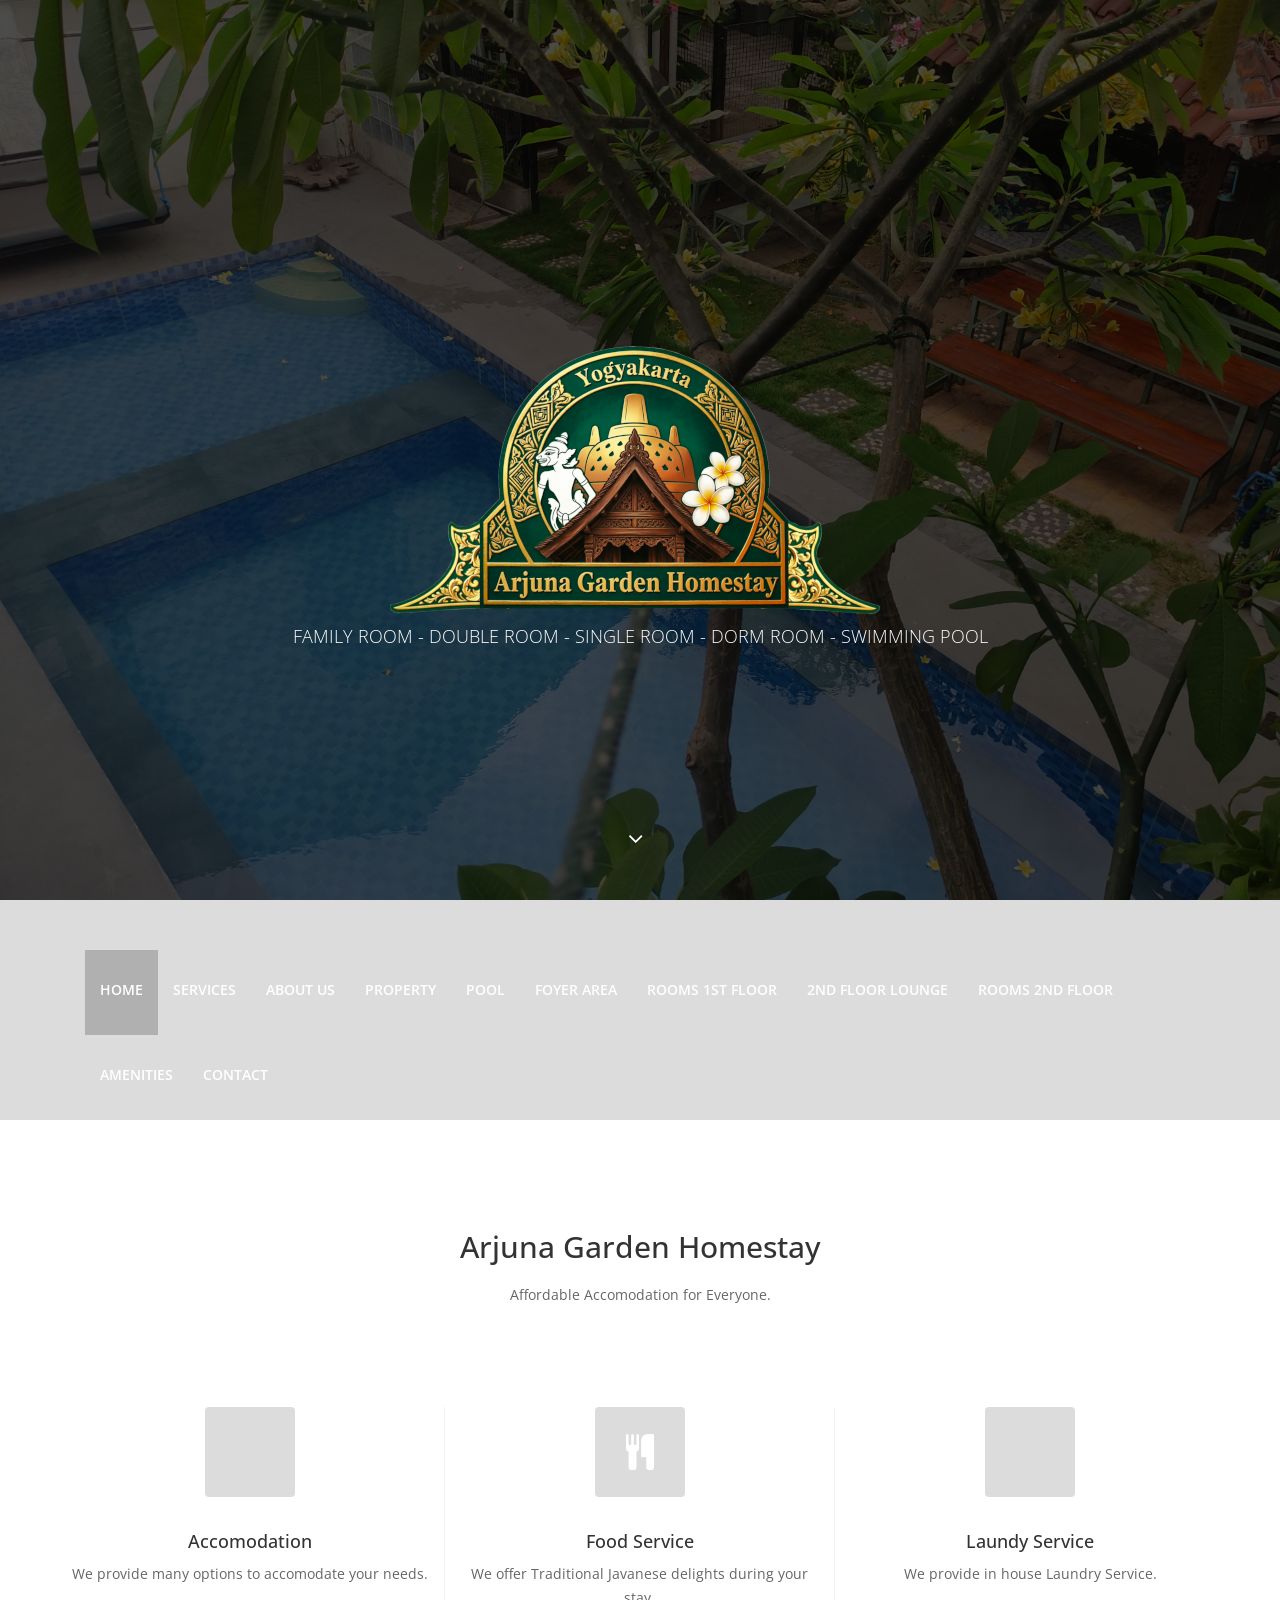
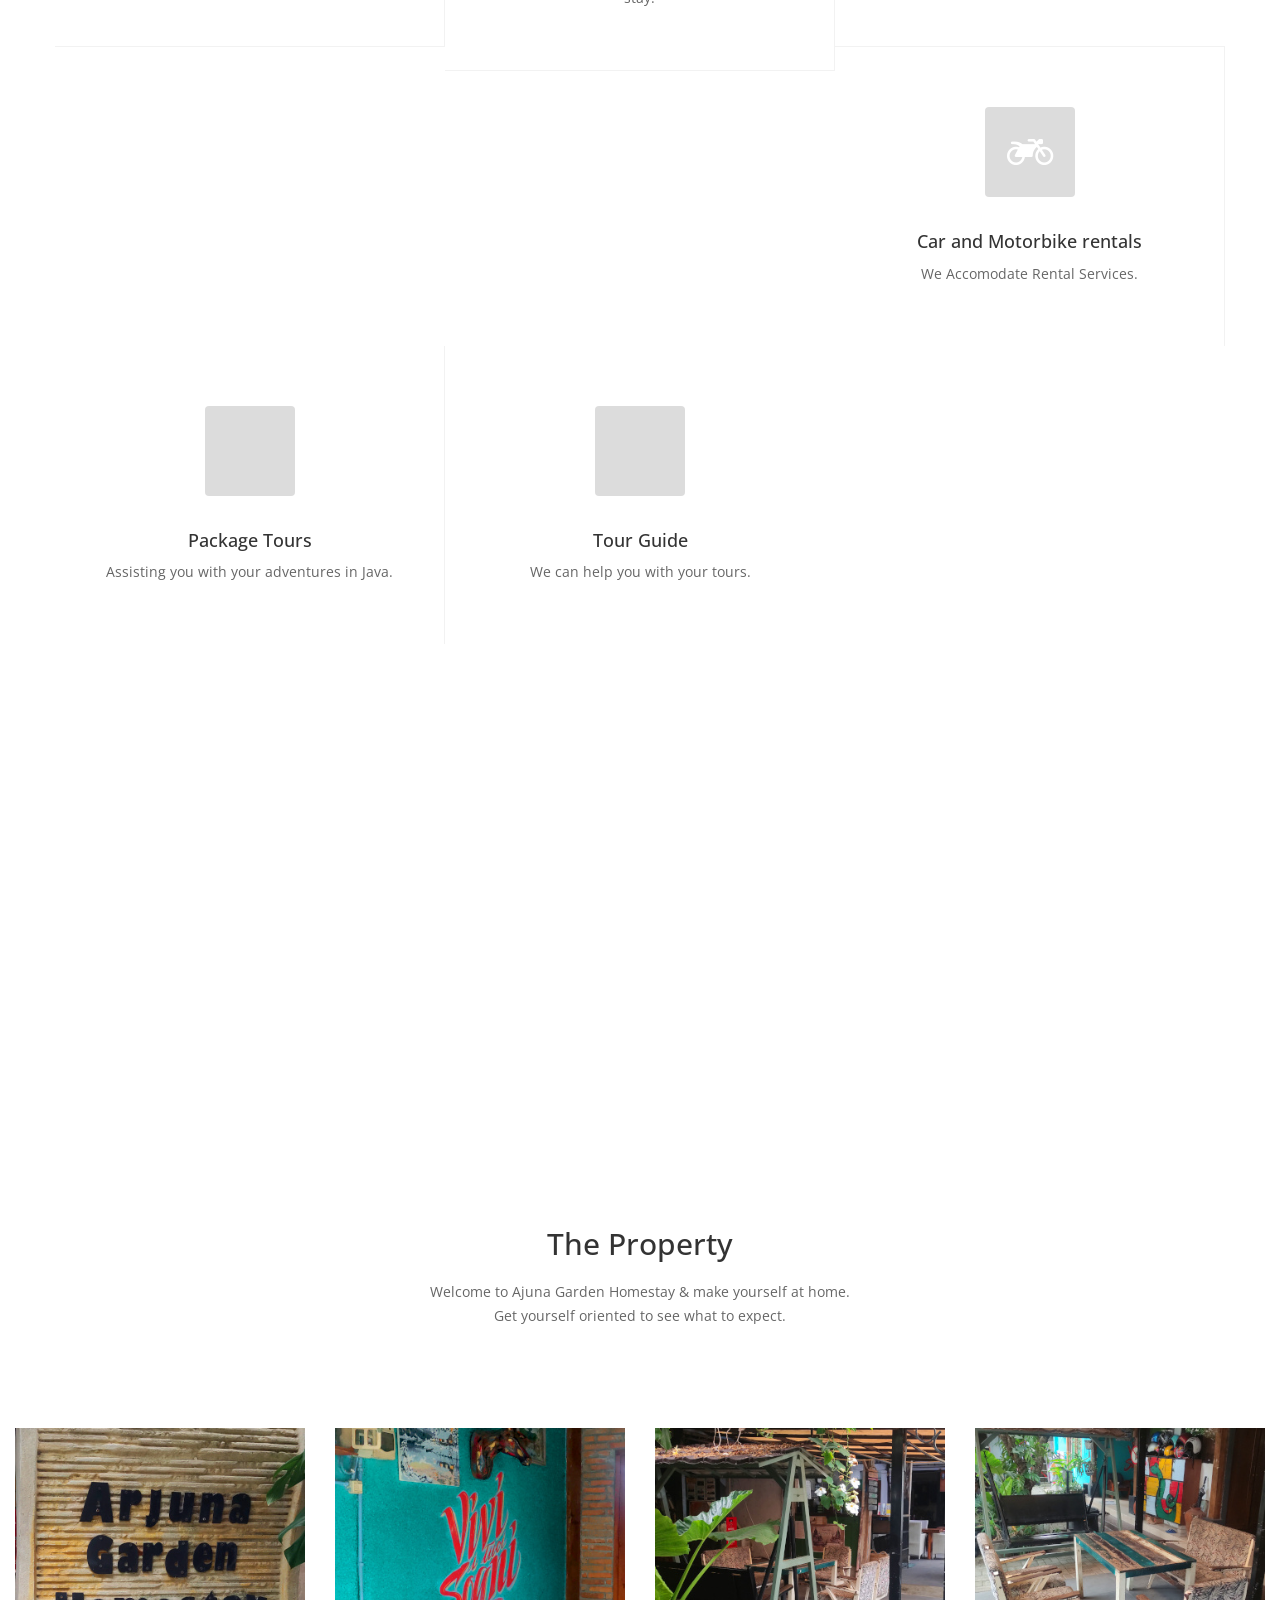
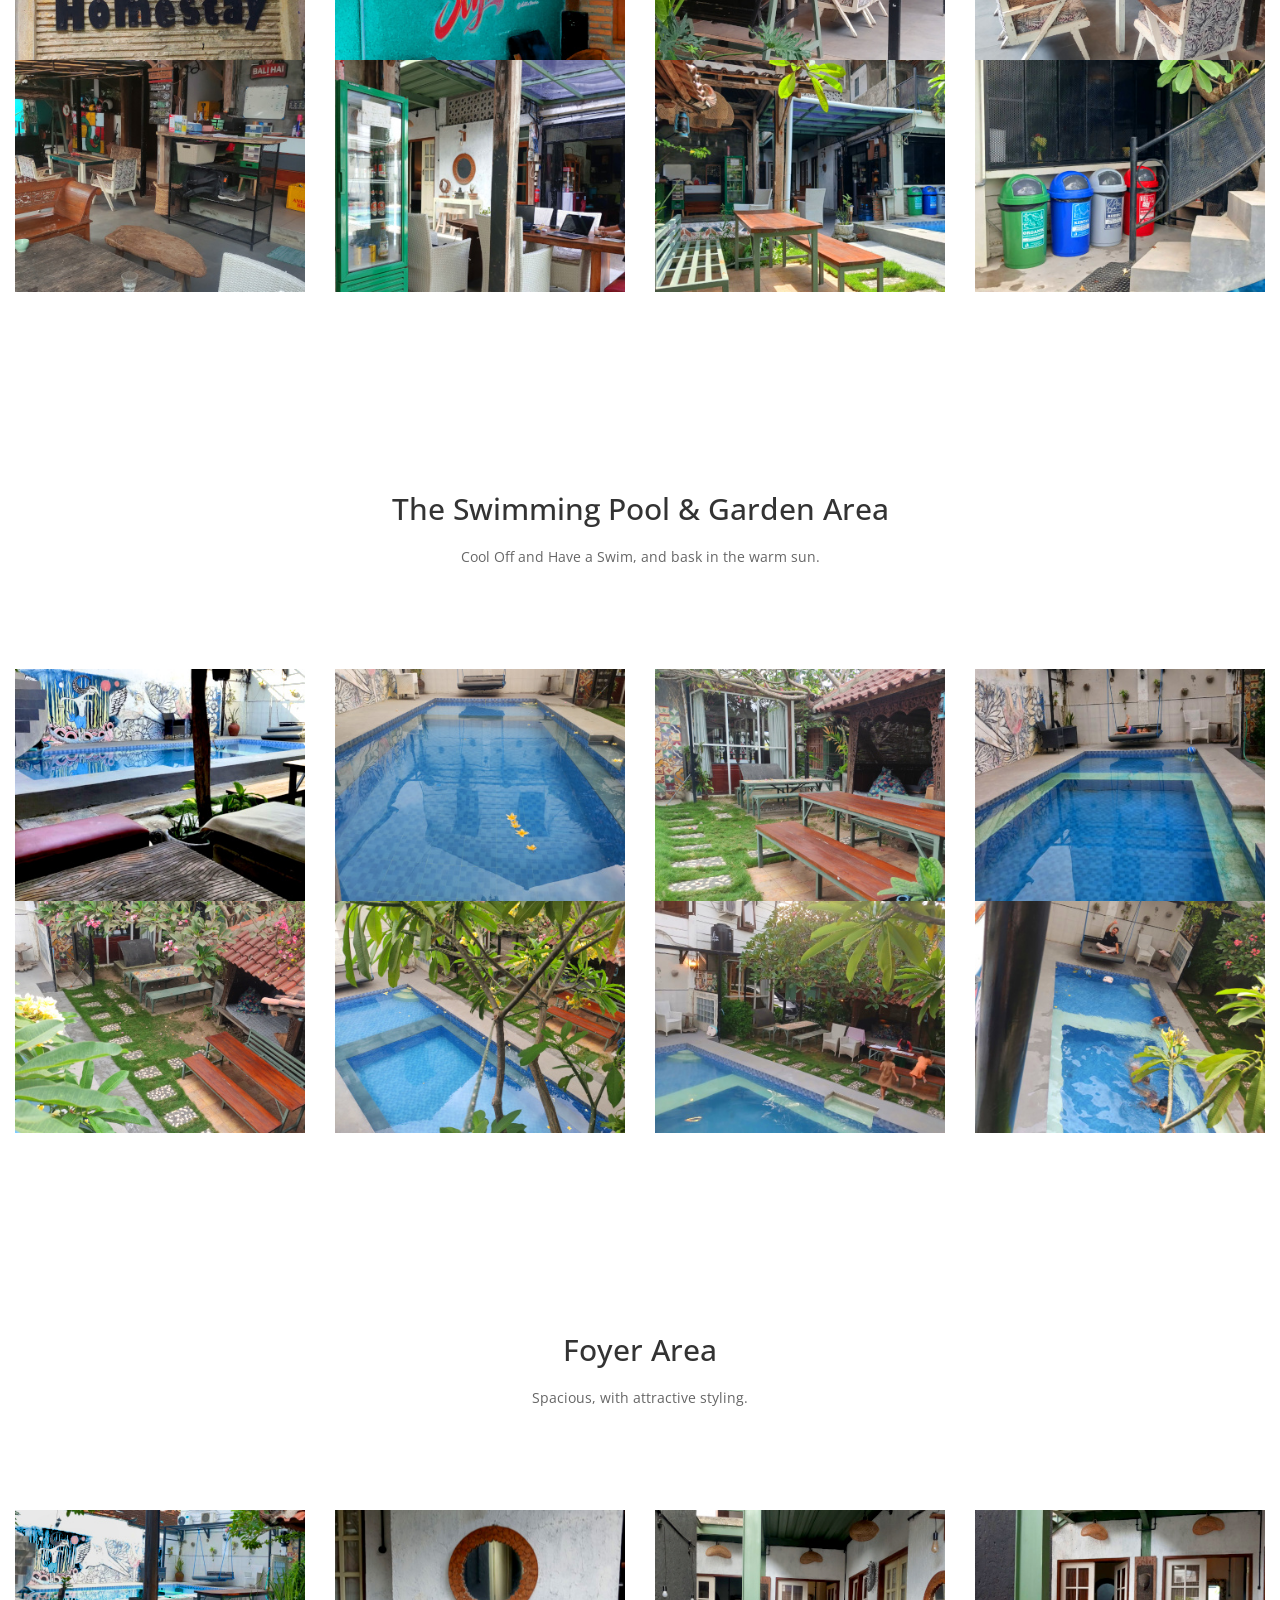
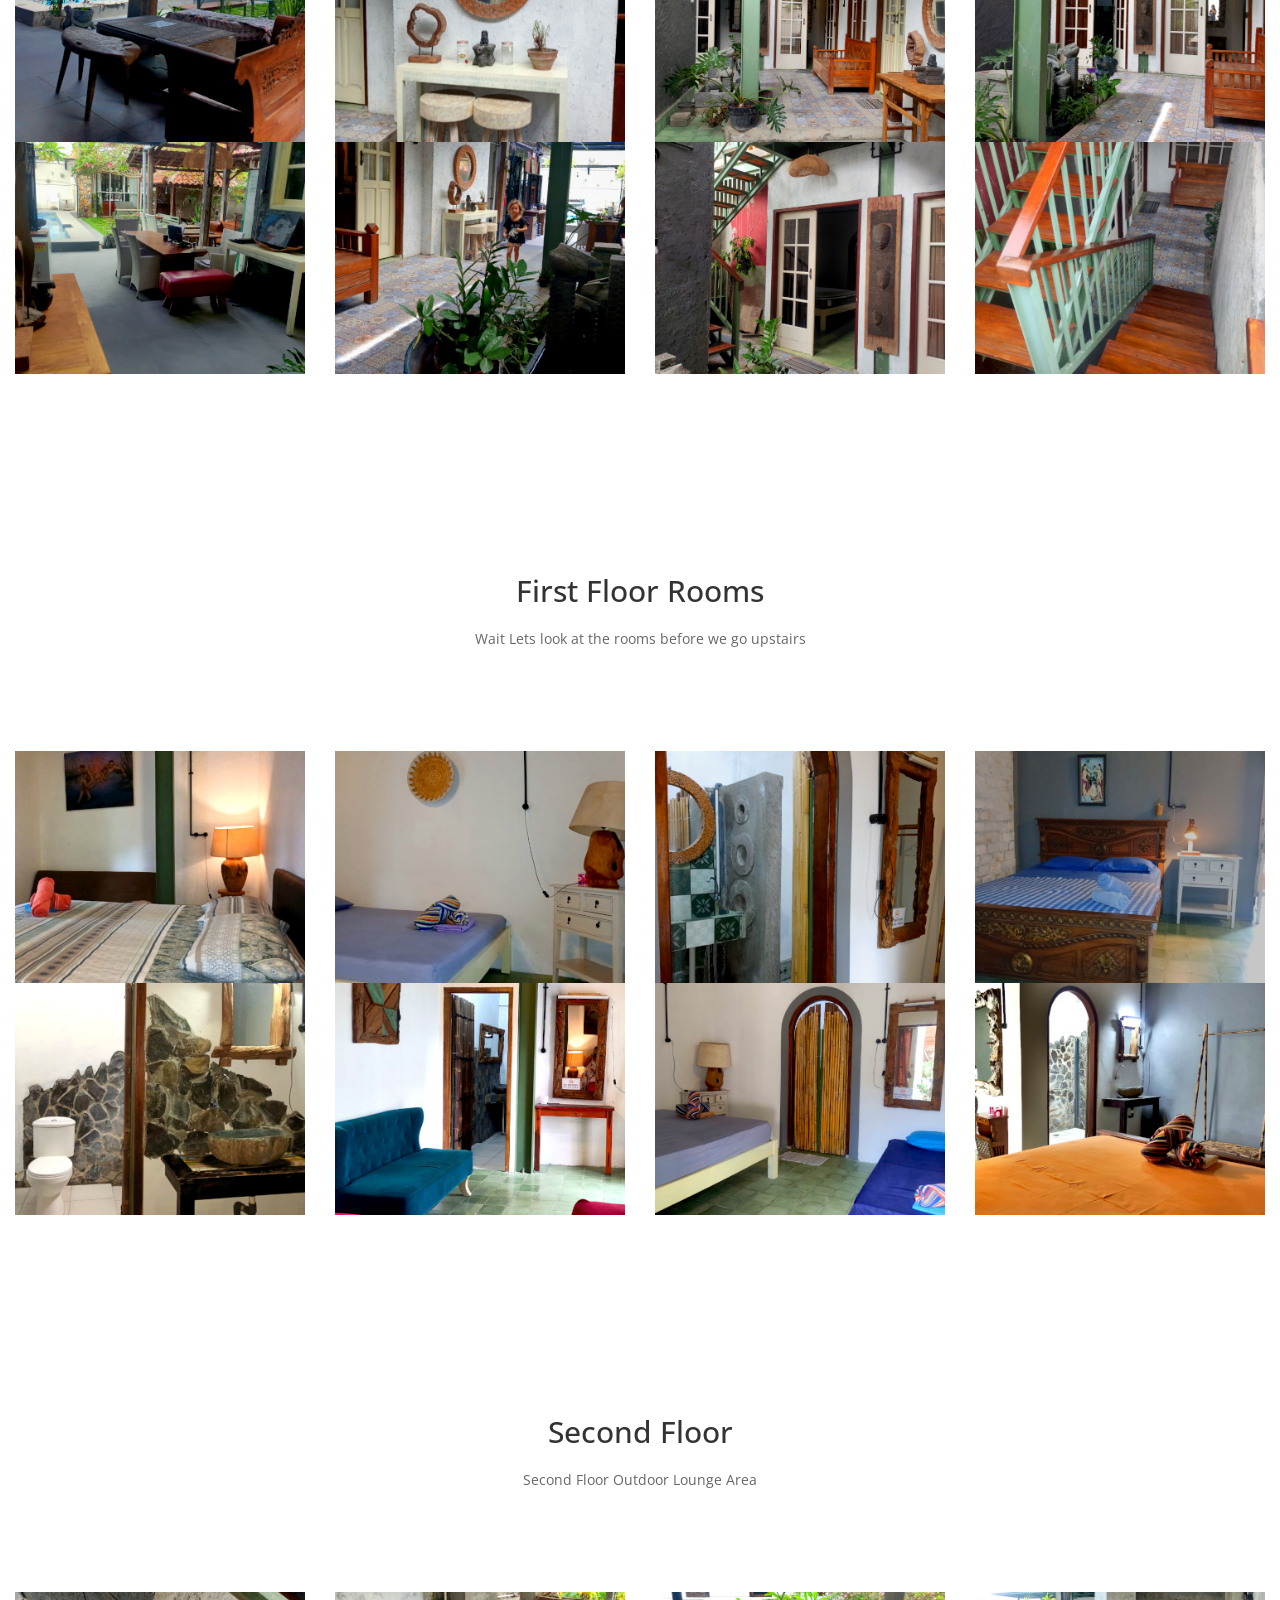
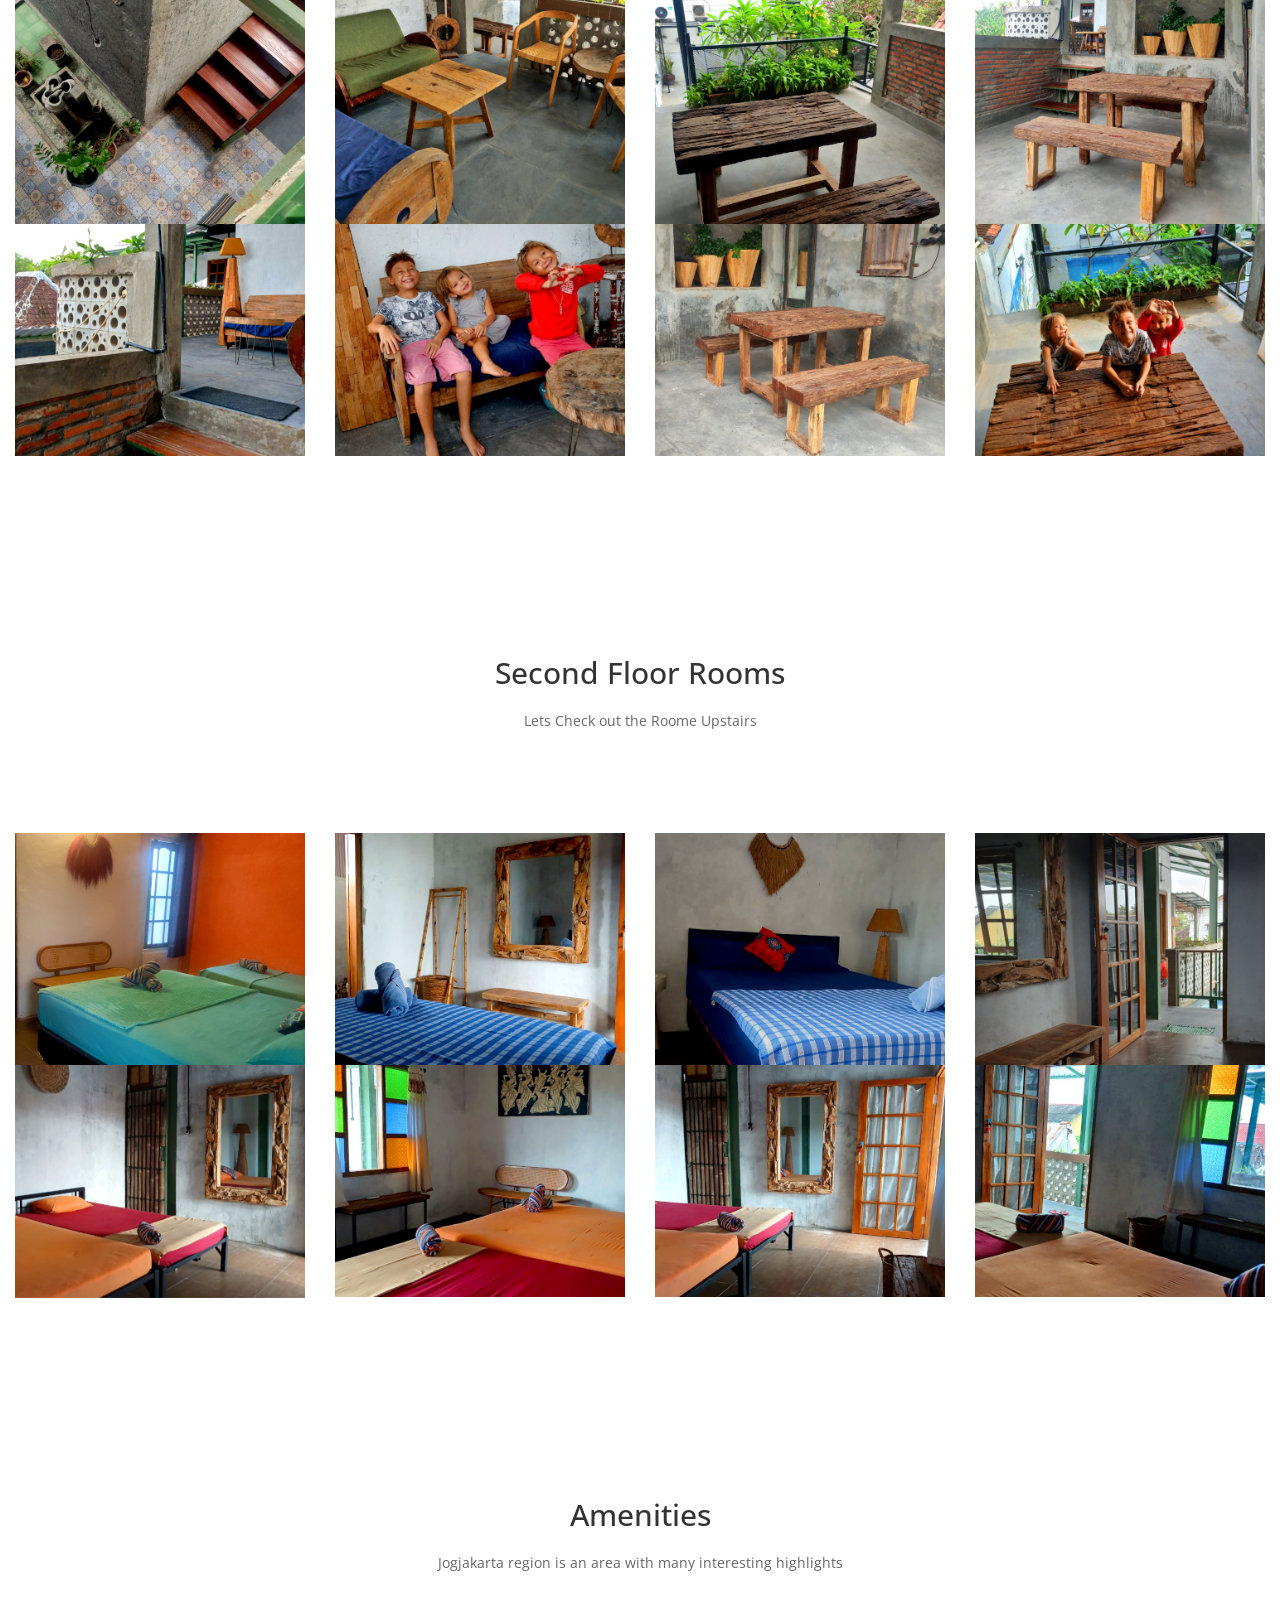
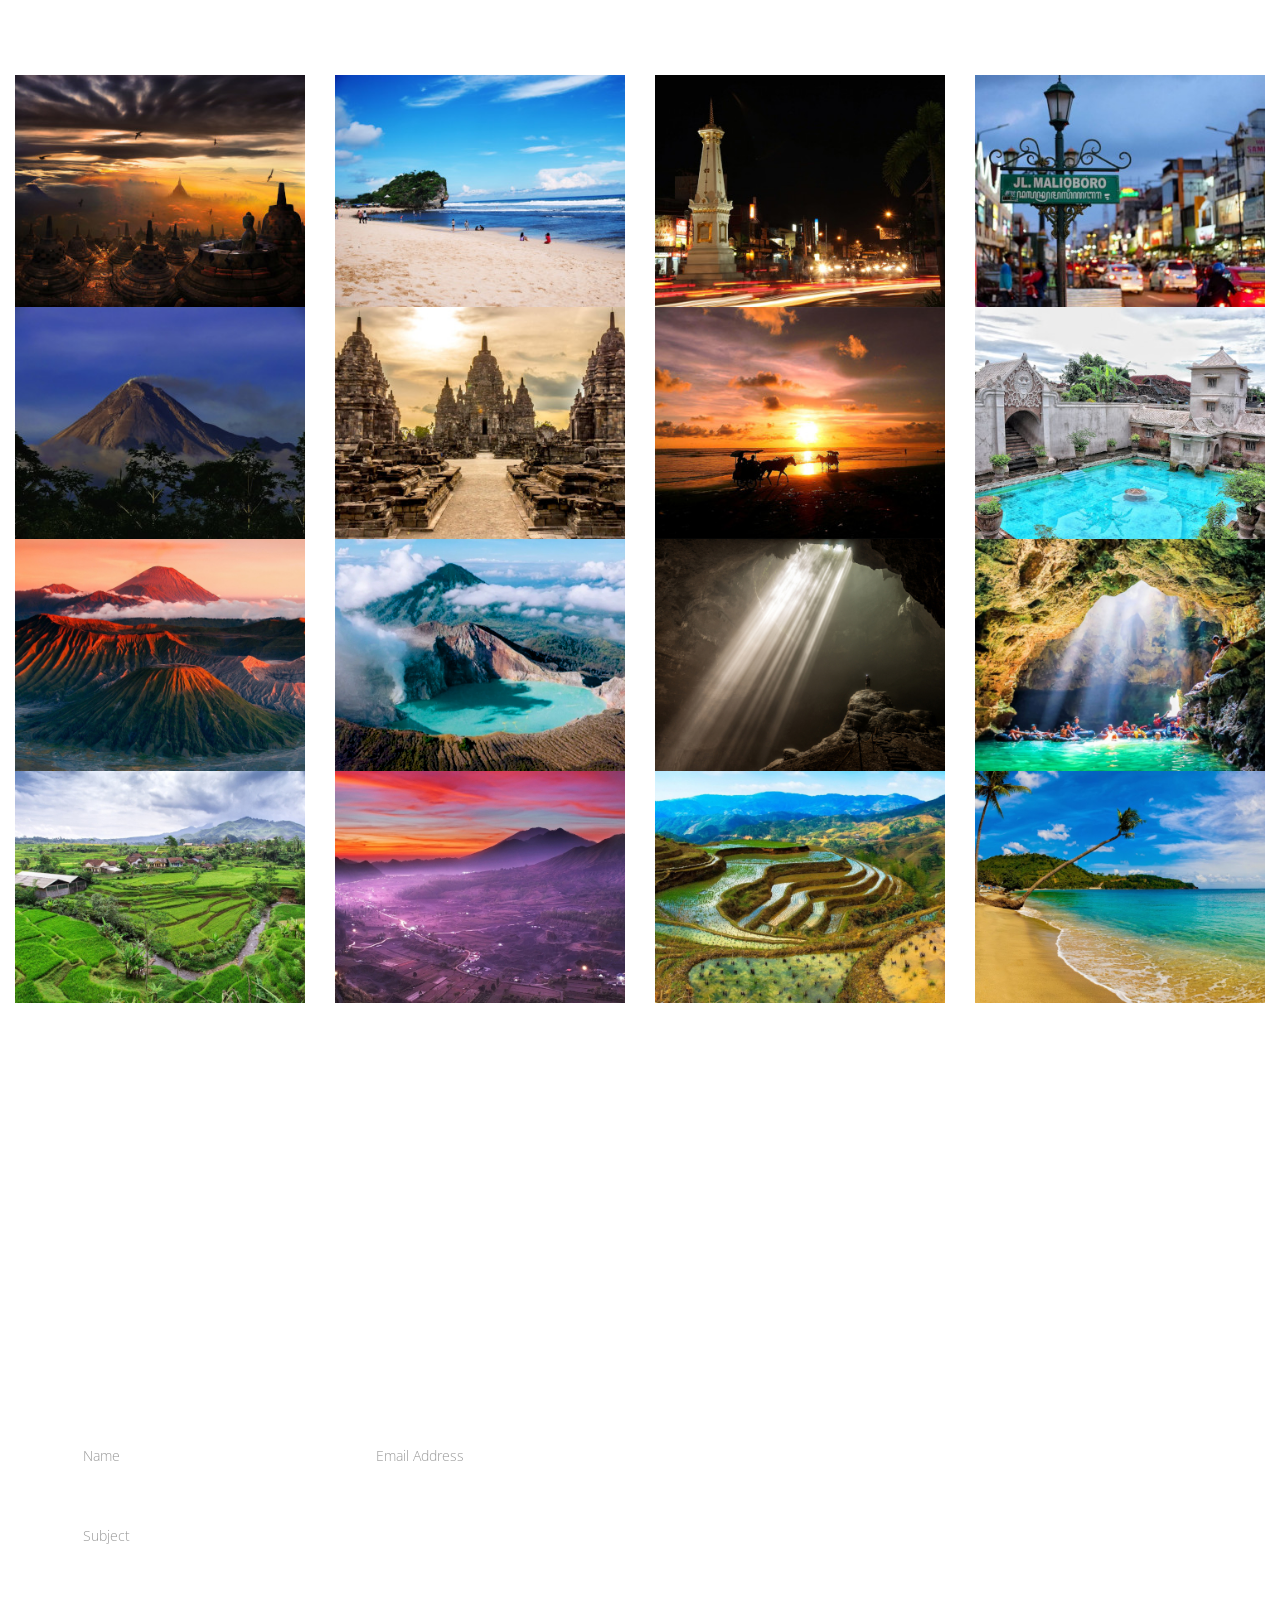
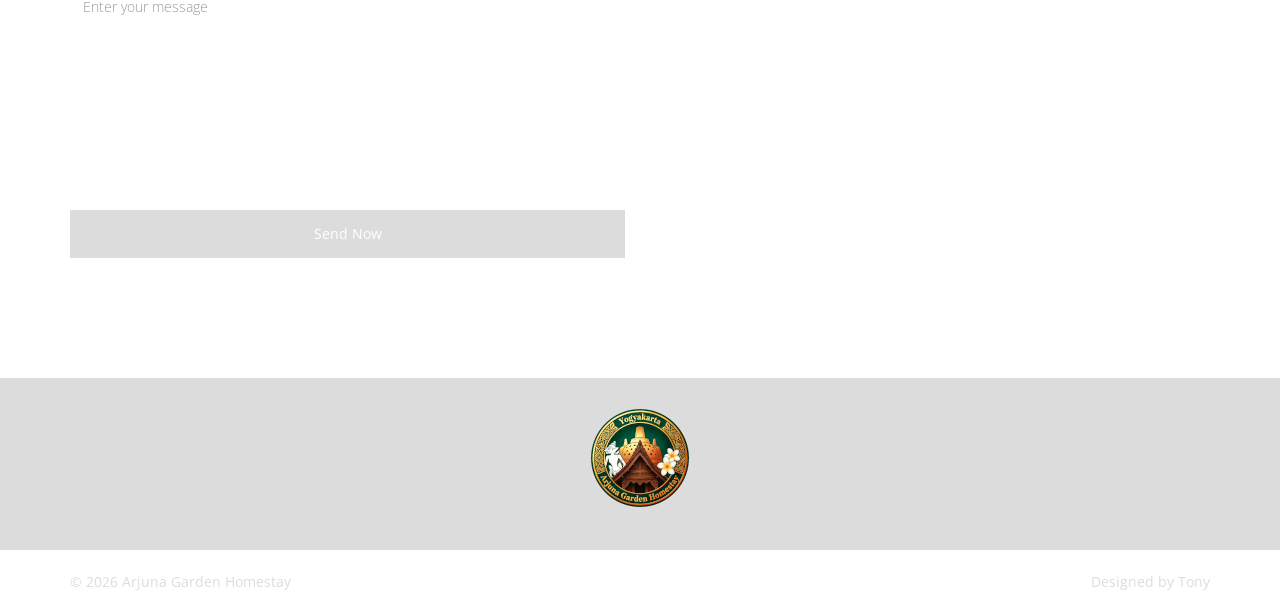
==== index.html @ c8047d8a "Initial commit: Arjuna Garden Homestay website" ====
<!DOCTYPE html>
<html lang="en">
<head>
  <meta charset="utf-8">
  <meta name="viewport" content="width=device-width, initial-scale=1.0">
  <meta name="description" content="Arjuna Garden Homestay, Affordable Accomodation for Everyone">
  <meta name="author" content="Arjuna Garden Homestay">
  <title>Arjuna Garden Homestay - Stay with Us in Yogyakarta in Central Java Indonesia</title>
  <link href="css/bootstrap.min.css" rel="stylesheet">
  <link href="css/animate.min.css" rel="stylesheet"> 
  <link href="css/font-awesome.min.css" rel="stylesheet">
  <link rel="stylesheet" href="https://cdn.jsdelivr.net/npm/fork-awesome@1.1.7/css/fork-awesome.min.css" integrity="sha256-gsmEoJAws/Kd3CjuOQzLie5Q3yshhvmo7YNtBG7aaEY=" crossorigin="anonymous">
  <link href="css/lightbox.css" rel="stylesheet">
  <link href="css/main.css" rel="stylesheet">
  <link id="css-preset" href="css/presets/preset1.css" rel="stylesheet">
  <link href="css/responsive.css" rel="stylesheet">

  <!--[if lt IE 9]>
    <script src="js/html5shiv.js"></script>
    <script src="js/respond.min.js"></script>
  <![endif]-->
  
  <link href='http://fonts.googleapis.com/css?family=Open+Sans:300,400,600,700' rel='stylesheet' type='text/css'>
  <link rel="shortcut icon" href="images/favicon.ico">
</head><!--/head-->

<body>

  <!--.preloader-->
  <div class="preloader"> <i class="fa fa-circle-o-notch fa-spin"></i></div>
  <!--/.preloader-->

  <header id="home">
    <div id="home-slider" class="carousel slide carousel-fade" data-ride="carousel">
      <div class="carousel-inner">
        <div class="item active" style="background-image: url(images/slider/joglo-modern.jpg)">
          <div class="caption">
			  <div class="container text-center">
				<div class="footer-logo"><a href="index.html"><img class="img-responsive" src="images/logos/Arjuna-Logo.png" size= alt="Arjuna Garden Homestay Yogyakarta"></a></div>
			  </div>
            <p class="animated fadeInRightBig">Family Room - Double Room - Single Room - Dorm Room - Swimming Pool</p>
          </div>
        </div>
        <div class="item" style="background-image: url(images/slider/Villa-pool.jpg)">
          <div class="caption">
            <div class="footer-logo"><a href="index.html"><img class="img-responsive" src="images/logos/Arjuna-Logo.png" alt="Arjuna Garden Homestay Yogyakarta"></a></div>
            <p class="animated fadeInRightBig">Family Room - Double Room - Single Room - Dorm Room - Swimming Pool</p>
          </div>
        </div>
        <div class="item" style="background-image: url(images/slider/jogja-luxury-villas.jpg)">
          <div class="caption">
            <div class="footer-logo"><a href="index.html"><img class="img-responsive" src="images/logos/Arjuna-Logo.png" alt="Arjuna Garden Homestay Yogyakarta"></a></div>
            <p class="animated fadeInRightBig">Family Room - Double Room - Single Room - Dorm Room - Swimming Pool</p>
          </div>
        </div>
      </div>
      <a class="left-control" href="#home-slider" data-slide="prev"><i class="fa fa-angle-left"></i></a>
      <a class="right-control" href="#home-slider" data-slide="next"><i class="fa fa-angle-right"></i></a>

      <a id="tohash" href="#services"><i class="fa fa-angle-down"></i></a>

    </div><!--/#home-slider-->
    <div class="main-nav">
      <div class="container">
        <div class="navbar-header">
          <button type="button" class="navbar-toggle" data-toggle="collapse" data-target=".navbar-collapse">
            <span class="sr-only">Toggle navigation</span>
            <span class="icon-bar"></span>
            <span class="icon-bar"></span>
            <span class="icon-bar"></span>
          </button>
          <a class="navbar-brand" href="index.html"></a>                    
        </div>
        <div class="collapse navbar-collapse">
          <ul class="nav navbar-nav navbar-right">                 
            <li class="scroll active"><a href="#home">Home</a></li>
            <li class="scroll"><a href="#services">Services</a></li> 
            <li class="scroll"><a href="#about-us">About Us</a></li>                     
            <li class="scroll"><a href="#portfolio1">Property</a></li>
            <li class="scroll"><a href="#portfolio2">Pool</a></li>
            <li class="scroll"><a href="#portfolio3">Foyer Area</a></li>
            <li class="scroll"><a href="#portfolio4">Rooms 1st Floor</a></li>
            <li class="scroll"><a href="#portfolio5">2nd Floor Lounge</a></li>
            <li class="scroll"><a href="#portfolio6">Rooms 2nd Floor</a></li>
            <li class="scroll"><a href="#portfolio7">Amenities</a></li>
            <li class="scroll"><a href="#contact">Contact</a></li>
          </ul>
        </div>
      </div>
    </div><!--/#main-nav-->
  </header><!--/#home-->
  
  <section id="services">
    <div class="container">
      <div class="heading wow fadeInUp" data-wow-duration="1000ms" data-wow-delay="300ms">
        <div class="row">
          <div class="text-center col-sm-8 col-sm-offset-2">
            <h2>Arjuna Garden Homestay</h2>
            <p>Affordable Accomodation for Everyone.</p>
          </div>
        </div> 
      </div>
      <div class="text-center our-services">
        <div class="row">
          <div class="col-sm-4 wow fadeInDown" data-wow-duration="1000ms" data-wow-delay="300ms">
            <div class="service-icon">
              <i class="fa fa-social-home"></i>
            </div>
            <div class="service-info">
              <h3>Accomodation</h3>
              <p>We provide many options to accomodate your needs.</p>
            </div>
          </div>
          <div class="col-sm-4 wow fadeInDown" data-wow-duration="1000ms" data-wow-delay="450ms">
            <div class="service-icon">
              <i class="fa fa-cutlery"></i>
            </div>
            <div class="service-info">
              <h3>Food Service</h3>
              <p>We offer Traditional Javanese delights during your stay.</p>
            </div>
          </div>
          <div class="col-sm-4 wow fadeInDown" data-wow-duration="1000ms" data-wow-delay="550ms">
            <div class="service-icon">
              <i class="fa fa-black-tie"></i>
            </div>
            <div class="service-info">
              <h3>Laundy Service</h3>
              <p>We provide in house Laundry Service.</p>
            </div>
          </div>
          <div class="col-sm-4 wow fadeInUp" data-wow-duration="1000ms" data-wow-delay="650ms">
            <div class="service-icon">
              <i class="fa fa-motorcycle"></i>
            </div>
            <div class="service-info">
              <h3>Car and Motorbike rentals</h3>
              <p>We Accomodate Rental Services.</p>
            </div>
          </div>
          <div class="col-sm-4 wow fadeInUp" data-wow-duration="1000ms" data-wow-delay="750ms">
            <div class="service-icon">
              <i class="fa fa-inkscape"></i>
            </div>
            <div class="service-info">
              <h3>Package Tours</h3>
              <p>Assisting you with your adventures in Java.</p>
            </div>
          </div>
          <div class="col-sm-4 wow fadeInUp" data-wow-duration="1000ms" data-wow-delay="850ms">
            <div class="service-icon">
              <i class="fa fa-map-o"></i>
            </div>
            <div class="service-info">
              <h3>Tour Guide</h3>
              <p>We can help you with your tours.</p>
            </div>
          </div>
        </div>
      </div>
    </div>
  </section><!--/#services-->
  
  <section id="about-us" class="parallax">
    <div class="container">
      <div class="row">
        <div class="col-sm-6">
          <div class="about-info wow fadeInUp" data-wow-duration="1000ms" data-wow-delay="300ms">
            <h2>About us</h2>
            <p>We are family oriented Homestay situated in the southern region of Yogyakarta (Jogjakarta, Djogjakarta).<br>
             Located the heart of the area of activity, many venues are within walking distance:<br>
             Prawirotaman Street # 1,2 &amp;3, Malioboro Street, Sultan's Kraton, Taman Sari Water Castle, and much more.</p>
          </div>
        </div>
      </div>
    </div>
  </section><!--/#about-us-->

  <section id="portfolio1">
    <div class="container">
      <div class="row">
        <div class="heading text-center col-sm-8 col-sm-offset-2 wow fadeInUp" data-wow-duration="1000ms" data-wow-delay="300ms">
          <h2>The Property</h2>
          <p>Welcome to Ajuna Garden Homestay &amp; make yourself at home.<br>Get yourself oriented to see what to expect.</br></p>
        </div>
      </div> 
    </div>
    <div class="container-fluid">
      <div class="row">
        <div class="col-sm-3">
          <div class="folio-item wow fadeInRightBig" data-wow-duration="1000ms" data-wow-delay="300ms">
            <div class="folio-image">
              <img class="img-responsive" src="images/portfolio1/1.jpg" alt="Arjuna-Garden-Homestay">
            </div>
            <div class="overlay">
              <div class="overlay-content">
                <div class="overlay-text">
                  <div class="folio-info">
                    <h3>Arjuna Garden Homestay</h3>
                    <p>Contact Us for Bookings.</p>
                  </div>
                  <div class="folio-overview">
                    <span class="folio-expand"><a href="images/portfolio1/Arjuna-Garden-Homestay.jpg" data-lightbox="portfolio"><i class="fa fa-search-plus"></i></a></span>
                  </div>
                </div>
              </div>
            </div>
          </div>
        </div>
        <div class="col-sm-3">
          <div class="folio-item wow fadeInLeftBig" data-wow-duration="1000ms" data-wow-delay="400ms">
            <div class="folio-image">
              <img class="img-responsive" src="images/portfolio1/2.jpg" alt="Live Your Dreams">
            </div>
            <div class="overlay">
              <div class="overlay-content">
                <div class="overlay-text">
                  <div class="folio-info">
                    <h3>Comfortable Living Space</h3>
                    <p>Live Your Dreams.</p>
                  </div>
                  <div class="folio-overview">
                    <span class="folio-expand"><a href="images/portfolio1/Live-Your-Dreams.jpg" data-lightbox="portfolio"><i class="fa fa-search-plus"></i></a></span>
                  </div>
                </div>
              </div>
            </div>
          </div>
        </div>
        <div class="col-sm-3">
          <div class="folio-item wow fadeInRightBig" data-wow-duration="1000ms" data-wow-delay="500ms">
            <div class="folio-image">
              <img class="img-responsive" src="images/portfolio1/3.jpg" alt="Arjuna-Main-Entrance">
            </div>
            <div class="overlay">
              <div class="overlay-content">
                <div class="overlay-text">
                  <div class="folio-info">
                    <h3>Outdoor Living</h3>
                    <p>Come inside, Sit and Relax, and have a drink</p>
                  </div>
                  <div class="folio-overview">
                    <span class="folio-expand"><a href="images/portfolio1/Arjuna-Entrance.jpg" data-lightbox="portfolio"><i class="fa fa-search-plus"></i></a></span>
                  </div>
                </div>
              </div>
            </div>
          </div>
        </div>
        <div class="col-sm-3">
          <div class="folio-item wow fadeInLeftBig" data-wow-duration="1000ms" data-wow-delay="600ms">
            <div class="folio-image">
              <img class="img-responsive" src="images/portfolio1/4.jpg" alt="Lounge-Area">
            </div>
            <div class="overlay">
              <div class="overlay-content">
                <div class="overlay-text">
                  <div class="folio-info">
                    <h3>Session Lounge</h3>
                    <p>The Place where Friends Meet.</p>
                  </div>
                  <div class="folio-overview">
                    <span class="folio-expand"><a href="images/portfolio1/Lounge-Area.jpg" data-lightbox="portfolio"><i class="fa fa-search-plus"></i></a></span>
                  </div>
                </div>
              </div>
            </div>
          </div>
        </div>
        <div class="col-sm-3">
          <div class="folio-item wow fadeInRightBig" data-wow-duration="1000ms" data-wow-delay="700ms">
            <div class="folio-image">
              <img class="img-responsive" src="images/portfolio1/5.jpg" alt="Reception-Check-in">
            </div>
            <div class="overlay">
              <div class="overlay-content">
                <div class="overlay-text">
                  <div class="folio-info">
                    <h3>Reception Desk</h3>
                    <p>Confirm your booking at the Reception Desk.</p>
                  </div>
                  <div class="folio-overview">
                    <span class="folio-expand"><a href="images/portfolio1/Reception-Check-in.jpg" data-lightbox="portfolio"><i class="fa fa-search-plus"></i></a></span>
                  </div>
                </div>
              </div>
            </div>
          </div>
        </div>
        <div class="col-sm-3">
          <div class="folio-item wow fadeInLeftBig" data-wow-duration="1000ms" data-wow-delay="800ms">
            <div class="folio-image">
              <img class="img-responsive" src="images/portfolio1/6.jpg" alt="Ice-Cold-Beer">
            </div>
            <div class="overlay">
              <div class="overlay-content">
                <div class="overlay-text">
                  <div class="folio-info">
                    <h3>Extended Lounge Area</h3>
                    <p>A place to sit and have a Cold Beer with Friends.</p>
                  </div>
                  <div class="folio-overview">
                    <span class="folio-expand"><a href="images/portfolio1/Ice-Cold-Beer.jpg" data-lightbox="portfolio"><i class="fa fa-search-plus"></i></a></span>
                  </div>
                </div>
              </div>
            </div>
          </div>
        </div>
        <div class="col-sm-3">
          <div class="folio-item wow fadeInRightBig" data-wow-duration="1000ms" data-wow-delay="900ms">
            <div class="folio-image">
              <img class="img-responsive" src="images/portfolio1/7.jpg" alt="Outdoor-Garden.jpg">
            </div>
            <div class="overlay">
              <div class="overlay-content">
                <div class="overlay-text">
                  <div class="folio-info">
                    <h3>Outdoor Garden</h3>
                    <p>Relax in the garden reading a book</p>
                  </div>
                  <div class="folio-overview">
                    <span class="folio-expand"><a href="images/portfolio1/Outdoor-Garden.jpg" data-lightbox="portfolio"><i class="fa fa-search-plus"></i></a></span>
                  </div>
                </div>
              </div>
            </div>
          </div>
        </div>
        <div class="col-sm-3">
          <div class="folio-item wow fadeInLeftBig" data-wow-duration="1000ms" data-wow-delay="1000ms">
            <div class="folio-image">
              <img class="img-responsive" src="images/portfolio1/8.jpg" alt="We-Recycle">
            </div>
            <div class="overlay">
              <div class="overlay-content">
                <div class="overlay-text">
                  <div class="folio-info">
                    <h3>We Recycle</h3>
                    <p>Help Us keep Jogja Clean</p>
                  </div>
                  <div class="folio-overview">
                    <span class="folio-expand"><a href="images/portfolio1/Recycling.jpg" data-lightbox="portfolio"><i class="fa fa-search-plus"></i></a></span>
                  </div>
                </div>
              </div>
            </div>
          </div>
        </div>
      </div>
    </div>
    <div id="portfolio-single-wrap">
      <div id="portfolio-single">
      </div>
    </div><!-- /#portfolio-single-wrap -->
  </section><!--/#portfolio1-->

  <section id="portfolio2">
    <div class="container">
      <div class="row">
        <div class="heading text-center col-sm-8 col-sm-offset-2 wow fadeInUp" data-wow-duration="1000ms" data-wow-delay="300ms">
          <h2>The Swimming Pool &amp; Garden Area</h2>
          <p>Cool Off and Have a Swim, and bask in the warm sun.</p>
        </div>
      </div> 
    </div>
    <div class="container-fluid">
      <div class="row">
        <div class="col-sm-3">
          <div class="folio-item wow fadeInRightBig" data-wow-duration="1000ms" data-wow-delay="300ms">
            <div class="folio-image">
              <img class="img-responsive" src="images/portfolio2/1.jpg" alt="Entry-View-of-Pool">
            </div>
            <div class="overlay">
              <div class="overlay-content">
                <div class="overlay-text">
                  <div class="folio-info">
                    <h3>Its Pool Time!</h3>
                    <p>Listen to some tunes by the pool.</p>
                  </div>
                  <div class="folio-overview">
                    <span class="folio-expand"><a href="images/portfolio2/Entry-View-of-Pool.jpg" data-lightbox="portfolio"><i class="fa fa-search-plus"></i></a></span>
                  </div>
                </div>
              </div>
            </div>
          </div>
        </div>
        <div class="col-sm-3">
          <div class="folio-item wow fadeInLeftBig" data-wow-duration="1000ms" data-wow-delay="400ms">
            <div class="folio-image">
              <img class="img-responsive" src="images/portfolio2/2.jpg" alt="Pool-Time">
            </div>
            <div class="overlay">
              <div class="overlay-content">
                <div class="overlay-text">
                  <div class="folio-info">
                    <h3>Pool Party</h3>
                    <p>Cold Pool, Cold Beer</p>
                  </div>
                  <div class="folio-overview">
                    <span class="folio-expand"><a href="images/portfolio2/Pool-Time.jpg" data-lightbox="portfolio"><i class="fa fa-search-plus"></i></a></span>
                  </div>
                </div>
              </div>
            </div>
          </div>
        </div>
        <div class="col-sm-3">
          <div class="folio-item wow fadeInRightBig" data-wow-duration="1000ms" data-wow-delay="500ms">
            <div class="folio-image">
              <img class="img-responsive" src="images/portfolio2/3.jpg" alt="The Bale">
            </div>
            <div class="overlay">
              <div class="overlay-content">
                <div class="overlay-text">
                  <div class="folio-info">
                    <h3>The Bale</h3>
                    <p>Chill Out in the Bale</p>
                  </div>
                  <div class="folio-overview">
                    <span class="folio-expand"><a href="images/portfolio2/Bale.jpg" data-lightbox="portfolio"><i class="fa fa-search-plus"></i></a></span>
                  </div>
                </div>
              </div>
            </div>
          </div>
        </div>
        <div class="col-sm-3">
          <div class="folio-item wow fadeInLeftBig" data-wow-duration="1000ms" data-wow-delay="600ms">
            <div class="folio-image">
              <img class="img-responsive" src="images/portfolio2/4.jpg" alt="Swing by the Pool">
            </div>
            <div class="overlay">
              <div class="overlay-content">
                <div class="overlay-text">
                  <div class="folio-info">
                    <h3>The Swing</h3>
                    <p>Swinging by the Pool.</p>
                  </div>
                  <div class="folio-overview">
                    <span class="folio-expand"><a href="images/portfolio2/Pool.jpg" data-lightbox="portfolio"><i class="fa fa-search-plus"></i></a></span>
                  </div>
                </div>
              </div>
            </div>
          </div>
        </div>
        <div class="col-sm-3">
          <div class="folio-item wow fadeInRightBig" data-wow-duration="1000ms" data-wow-delay="700ms">
            <div class="folio-image">
              <img class="img-responsive" src="images/portfolio2/5.jpg" alt="Birds Eye View of the Garden">
            </div>
            <div class="overlay">
              <div class="overlay-content">
                <div class="overlay-text">
                  <div class="folio-info">
                    <h3>The Garden</h3>
                    <p>Birds Eye View of the Garden</p>
                  </div>
                  <div class="folio-overview">
                    <span class="folio-expand"><a href="images/portfolio2/Birds-Eye-View.jpg" data-lightbox="portfolio"><i class="fa fa-search-plus"></i></a></span>
                  </div>
                </div>
              </div>
            </div>
          </div>
        </div>
        <div class="col-sm-3">
          <div class="folio-item wow fadeInLeftBig" data-wow-duration="1000ms" data-wow-delay="800ms">
            <div class="folio-image">
              <img class="img-responsive" src="images/portfolio2/6.jpg" alt="Birds-Eye-View-of-Pool">
            </div>
            <div class="overlay">
              <div class="overlay-content">
                <div class="overlay-text">
                  <div class="folio-info">
                    <h3>View of the Pool</h3>
                    <p>Birds Eye View of the Pool.jpg.</p>
                  </div>
                  <div class="folio-overview">
                    <span class="folio-expand"><a href="images/portfolio2/Birds-Eye-View-of-Pool.jpg" data-lightbox="portfolio"><i class="fa fa-search-plus"></i></a></span>
                  </div>
                </div>
              </div>
            </div>
          </div>
        </div>
        <div class="col-sm-3">
          <div class="folio-item wow fadeInRightBig" data-wow-duration="1000ms" data-wow-delay="900ms">
            <div class="folio-image">
              <img class="img-responsive" src="images/portfolio2/7.jpg" alt="Sunset Pool">
            </div>
            <div class="overlay">
              <div class="overlay-content">
                <div class="overlay-text">
                  <div class="folio-info">
                    <h3>Enjoying Activities</h3>
                    <p>Enjoy the Sunset at the pool</p>
                  </div>
                  <div class="folio-overview">
                    <span class="folio-expand"><a href="images/portfolio2/Angle-of-Pool.jpg" data-lightbox="portfolio"><i class="fa fa-search-plus"></i></a></span>
                  </div>
                </div>
              </div>
            </div>
          </div>
        </div>
        <div class="col-sm-3">
          <div class="folio-item wow fadeInLeftBig" data-wow-duration="1000ms" data-wow-delay="1000ms">
            <div class="folio-image">
              <img class="img-responsive" src="images/portfolio2/8.jpg" alt="Jump-In-The-Pool">
            </div>
            <div class="overlay">
              <div class="overlay-content">
                <div class="overlay-text">
                  <div class="folio-info">
                    <h3>Jump</h3>
                    <p>Jump from the steps into the pool</p>
                  </div>
                  <div class="folio-overview">
                    <span class="folio-expand"><a href="images/portfolio2/Jump-In-The-Pool.jpg" data-lightbox="portfolio"><i class="fa fa-search-plus"></i></a></span>
                  </div>
                </div>
              </div>
            </div>
          </div>
        </div>
      </div>
    </div>
    <div id="portfolio-single-wrap">
      <div id="portfolio-single">
      </div>
    </div><!-- /#portfolio-single-wrap -->
  </section><!--/#portfolio2-->

  <section id="portfolio3">
    <div class="container">
      <div class="row">
        <div class="heading text-center col-sm-8 col-sm-offset-2 wow fadeInUp" data-wow-duration="1000ms" data-wow-delay="300ms">
          <h2>Foyer Area</h2>
          <p>Spacious, with attractive styling.</p>
        </div>
      </div> 
    </div>
    <div class="container-fluid">
      <div class="row">
        <div class="col-sm-3">
          <div class="folio-item wow fadeInRightBig" data-wow-duration="1000ms" data-wow-delay="300ms">
            <div class="folio-image">
              <img class="img-responsive" src="images/portfolio3/1.jpg" alt="Lounge-and-Sun">
            </div>
            <div class="overlay">
              <div class="overlay-content">
                <div class="overlay-text">
                  <div class="folio-info">
                    <h3>Lounge and Sun</h3>
                    <p>Chillin Out</p>
                  </div>
                  <div class="folio-overview">
                    <span class="folio-expand"><a href="images/portfolio3/Lounge-and-Sun.jpg" data-lightbox="portfolio"><i class="fa fa-search-plus"></i></a></span>
                  </div>
                </div>
              </div>
            </div>
          </div>
        </div>
        <div class="col-sm-3">
          <div class="folio-item wow fadeInLeftBig" data-wow-duration="1000ms" data-wow-delay="400ms">
            <div class="folio-image">
              <img class="img-responsive" src="images/portfolio3/2.jpg" alt="Vanity">
            </div>
            <div class="overlay">
              <div class="overlay-content">
                <div class="overlay-text">
                  <div class="folio-info">
                    <h3>Vanity</h3>
                    <p>Brush Your Hair &amp; Do Your Make-up</p>
                  </div>
                  <div class="folio-overview">
                    <span class="folio-expand"><a href="images/portfolio3/Vanity.jpg" data-lightbox="portfolio"><i class="fa fa-search-plus"></i></a></span>
                  </div>
                </div>
              </div>
            </div>
          </div>
        </div>
        <div class="col-sm-3">
          <div class="folio-item wow fadeInRightBig" data-wow-duration="1000ms" data-wow-delay="500ms">
            <div class="folio-image">
              <img class="img-responsive" src="images/portfolio3/3.jpg" alt="Foyer-Area">
            </div>
            <div class="overlay">
              <div class="overlay-content">
                <div class="overlay-text">
                  <div class="folio-info">
                    <h3>Foyer Area</h3>
                    <p>Double &amp; Single Rooms.</p>
                  </div>
                  <div class="folio-overview">
                    <span class="folio-expand"><a href="images/portfolio3/Foyer-Area.jpg" data-lightbox="portfolio"><i class="fa fa-search-plus"></i></a></span>
                  </div>
                </div>
              </div>
            </div>
          </div>
        </div>
        <div class="col-sm-3">
          <div class="folio-item wow fadeInLeftBig" data-wow-duration="1000ms" data-wow-delay="600ms">
            <div class="folio-image">
              <img class="img-responsive" src="images/portfolio3/4.jpg" alt="Foyer-Area">
            </div>
            <div class="overlay">
              <div class="overlay-content">
                <div class="overlay-text">
                  <div class="folio-info">
                    <h3>Contemporary Living Space</h3>
                    <p>Spacious Foyer Area</p>
                  </div>
                  <div class="folio-overview">
                    <span class="folio-expand"><a href="images/portfolio3/Foyer-Area2.jpg" data-lightbox="portfolio"><i class="fa fa-search-plus"></i></a></span>
                  </div>
                </div>
              </div>
            </div>
          </div>
        </div>
        <div class="col-sm-3">
          <div class="folio-item wow fadeInRightBig" data-wow-duration="1000ms" data-wow-delay="700ms">
            <div class="folio-image">
              <img class="img-responsive" src="images/portfolio3/5.jpg" alt="Dining-Area.jpg">
            </div>
            <div class="overlay">
              <div class="overlay-content">
                <div class="overlay-text">
                  <div class="folio-info">
                    <h3>Dining Area</h3>
                    <p>Dining Area Overlooking the Pool.</p>
                  </div>
                  <div class="folio-overview">
                    <span class="folio-link"><a class="folio-read-more" href="#" data-single_url="portfolio-single.html" ><i class="fa fa-link"></i></a></span>
                    <span class="folio-expand"><a href="images/portfolio3/Dining-Area.jpg" data-lightbox="portfolio"><i class="fa fa-search-plus"></i></a></span>
                  </div>
                </div>
              </div>
            </div>
          </div>
        </div>
        <div class="col-sm-3">
          <div class="folio-item wow fadeInLeftBig" data-wow-duration="1000ms" data-wow-delay="800ms">
            <div class="folio-image">
              <img class="img-responsive" src="images/portfolio3/6.jpg" alt="Foyer Lounge &amp; Garden">
            </div>
            <div class="overlay">
              <div class="overlay-content">
                <div class="overlay-text">
                  <div class="folio-info">
                    <h3>Foyer Lounge &amp; Garden</h3>
                    <p>Relax and Read a Book</p>
                  </div>
                  <div class="folio-overview">
                    <span class="folio-expand"><a href="images/portfolio3/Foyer-Lounge-Garden.jpg" data-lightbox="portfolio"><i class="fa fa-search-plus"></i></a></span>
                  </div>
                </div>
              </div>
            </div>
          </div>
        </div>
        <div class="col-sm-3">
          <div class="folio-item wow fadeInRightBig" data-wow-duration="1000ms" data-wow-delay="900ms">
            <div class="folio-image">
              <img class="img-responsive" src="images/portfolio3/7.jpg" alt="Lets-Go-Upstairs">
            </div>
            <div class="overlay">
              <div class="overlay-content">
                <div class="overlay-text">
                  <div class="folio-info">
                    <h3>Lets Go Upstairs</h3>
                    <p>Entering the Stairwell</p>
                  </div>
                  <div class="folio-overview">
                    <span class="folio-expand"><a href="images/portfolio3/Lets-Go-Upstairs.jpg" data-lightbox="portfolio"><i class="fa fa-search-plus"></i></a></span>
                  </div>
                </div>
              </div>
            </div>
          </div>
        </div>
        <div class="col-sm-3">
          <div class="folio-item wow fadeInLeftBig" data-wow-duration="1000ms" data-wow-delay="1000ms">
            <div class="folio-image">
              <img class="img-responsive" src="images/portfolio3/8.jpg" alt="Stairwell">
            </div>
            <div class="overlay">
              <div class="overlay-content">
                <div class="overlay-text">
                  <div class="folio-info">
                    <h3>Stairwell</h3>
                    <p>Watch Your Step!</p>
                  </div>
                  <div class="folio-overview">
                    <span class="folio-expand"><a href="images/portfolio3/Stairwell.jpg" data-lightbox="portfolio"><i class="fa fa-search-plus"></i></a></span>
                  </div>
                </div>
              </div>
            </div>
          </div>
        </div>
      </div>
    </div>
    <div id="portfolio-single-wrap">
      <div id="portfolio-single">
      </div>
    </div><!-- /#portfolio-single-wrap -->
  </section><!--/#portfolio3-->

  <section id="portfolio4">
    <div class="container">
      <div class="row">
        <div class="heading text-center col-sm-8 col-sm-offset-2 wow fadeInUp" data-wow-duration="1000ms" data-wow-delay="300ms">
          <h2>First Floor Rooms</h2>
          <p>Wait Lets look at the rooms before we go upstairs</p>
        </div>
      </div> 
    </div>
    <div class="container-fluid">
      <div class="row">
        <div class="col-sm-3">
          <div class="folio-item wow fadeInRightBig" data-wow-duration="1000ms" data-wow-delay="300ms">
            <div class="folio-image">
              <img class="img-responsive" src="images/portfolio4/1.jpg" alt="Sleep-Good">
            </div>
            <div class="overlay">
              <div class="overlay-content">
                <div class="overlay-text">
                  <div class="folio-info">
                    <h3>Sleep Good</h3>
                    <p></p>
                  </div>
                  <div class="folio-overview">
                    <span class="folio-expand"><a href="images/portfolio4/Sleep-Good.jpg" data-lightbox="portfolio"><i class="fa fa-search-plus"></i></a></span>
                  </div>
                </div>
              </div>
            </div>
          </div>
        </div>
        <div class="col-sm-3">
          <div class="folio-item wow fadeInLeftBig" data-wow-duration="1000ms" data-wow-delay="400ms">
            <div class="folio-image">
              <img class="img-responsive" src="images/portfolio4/2.jpg" alt="Clean Rooms">
            </div>
            <div class="overlay">
              <div class="overlay-content">
                <div class="overlay-text">
                  <div class="folio-info">
                    <h3>Clean Rooms</h3>
                    <p></p>
                  </div>
                  <div class="folio-overview">
                    <span class="folio-expand"><a href="images/portfolio4/Clean-Rooms.jpg" data-lightbox="portfolio"><i class="fa fa-search-plus"></i></a></span>
                  </div>
                </div>
              </div>
            </div>
          </div>
        </div>
        <div class="col-sm-3">
          <div class="folio-item wow fadeInRightBig" data-wow-duration="1000ms" data-wow-delay="500ms">
            <div class="folio-image">
              <img class="img-responsive" src="images/portfolio4/3.jpg" alt="Wash-Room">
            </div>
            <div class="overlay">
              <div class="overlay-content">
                <div class="overlay-text">
                  <div class="folio-info">
                    <h3>Washroom</h3>
                    <p></p>
                  </div>
                  <div class="folio-overview">
                    <span class="folio-expand"><a href="images/portfolio4/Wash-Room.jpg" data-lightbox="portfolio"><i class="fa fa-search-plus"></i></a></span>
                  </div>
                </div>
              </div>
            </div>
          </div>
        </div>
        <div class="col-sm-3">
          <div class="folio-item wow fadeInLeftBig" data-wow-duration="1000ms" data-wow-delay="600ms">
            <div class="folio-image">
              <img class="img-responsive" src="images/portfolio4/4.jpg" alt="Single Bed">
            </div>
            <div class="overlay">
              <div class="overlay-content">
                <div class="overlay-text">
                  <div class="folio-info">
                    <h3>Single Bed</h3>
                    <p></p>
                  </div>
                  <div class="folio-overview">
                    <span class="folio-expand"><a href="images/portfolio4/Single-Bed.jpg" data-lightbox="portfolio"><i class="fa fa-search-plus"></i></a></span>
                  </div>
                </div>
              </div>
            </div>
          </div>
        </div>
        <div class="col-sm-3">
          <div class="folio-item wow fadeInRightBig" data-wow-duration="1000ms" data-wow-delay="700ms">
            <div class="folio-image">
              <img class="img-responsive" src="images/portfolio4/5.jpg" alt="Bathroom">
            </div>
            <div class="overlay">
              <div class="overlay-content">
                <div class="overlay-text">
                  <div class="folio-info">
                    <h3>Bathroom</h3>
                    <p></p>
                  </div>
                  <div class="folio-overview">
                    <span class="folio-expand"><a href="images/portfolio4/Bathroom.jpg" data-lightbox="portfolio"><i class="fa fa-search-plus"></i></a></span>
                  </div>
                </div>
              </div>
            </div>
          </div>
        </div>
        <div class="col-sm-3">
          <div class="folio-item wow fadeInLeftBig" data-wow-duration="1000ms" data-wow-delay="800ms">
            <div class="folio-image">
              <img class="img-responsive" src="images/portfolio4/6.jpg" alt="Cozy-Rooms">
            </div>
            <div class="overlay">
              <div class="overlay-content">
                <div class="overlay-text">
                  <div class="folio-info">
                    <h3>Cozy Rooms</h3>
                    <p></p>
                  </div>
                  <div class="folio-overview">
                    <span class="folio-expand"><a href="images/portfolio4/Cozy-Rooms.jpg" data-lightbox="portfolio"><i class="fa fa-search-plus"></i></a></span>
                  </div>
                </div>
              </div>
            </div>
          </div>
        </div>
        <div class="col-sm-3">
          <div class="folio-item wow fadeInRightBig" data-wow-duration="1000ms" data-wow-delay="900ms">
            <div class="folio-image">
              <img class="img-responsive" src="images/portfolio4/7.jpg" alt="Comfy Rooms">
            </div>
            <div class="overlay">
              <div class="overlay-content">
                <div class="overlay-text">
                  <div class="folio-info">
                    <h3>Comfy Rooms</h3>
                    <p></p>
                  </div>
                  <div class="folio-overview">
                    <span class="folio-expand"><a href="images/portfolio4/Comfy-Rooms.jpg" data-lightbox="portfolio"><i class="fa fa-search-plus"></i></a></span>
                  </div>
                </div>
              </div>
            </div>
          </div>
        </div>
        <div class="col-sm-3">
          <div class="folio-item wow fadeInLeftBig" data-wow-duration="1000ms" data-wow-delay="1000ms">
            <div class="folio-image">
              <img class="img-responsive" src="images/portfolio4/8.jpg" alt="Spacious Rooms">
            </div>
            <div class="overlay">
              <div class="overlay-content">
                <div class="overlay-text">
                  <div class="folio-info">
                    <h3>Spacious Rooms</h3>
                    <p></p>
                  </div>
                  <div class="folio-overview">
                    <span class="folio-expand"><a href="images/portfolio4/Spacious-Rooms.jpg" data-lightbox="portfolio"><i class="fa fa-search-plus"></i></a></span>
                  </div>
                </div>
              </div>
            </div>
          </div>
        </div>
      </div>
    </div>
    <div id="portfolio-single-wrap">
      <div id="portfolio-single">
      </div>
    </div><!-- /#portfolio-single-wrap -->
  </section><!--/#portfolio4-->

  <section id="portfolio5">
    <div class="container">
      <div class="row">
        <div class="heading text-center col-sm-8 col-sm-offset-2 wow fadeInUp" data-wow-duration="1000ms" data-wow-delay="300ms">
          <h2>Second Floor</h2>
          <p>Second Floor Outdoor Lounge Area</p>
        </div>
      </div> 
    </div>
    <div class="container-fluid">
      <div class="row">
        <div class="col-sm-3">
          <div class="folio-item wow fadeInRightBig" data-wow-duration="1000ms" data-wow-delay="300ms">
            <div class="folio-image">
              <img class="img-responsive" src="images/portfolio5/1.jpg" alt="Balcony">
            </div>
            <div class="overlay">
              <div class="overlay-content">
                <div class="overlay-text">
                  <div class="folio-info">
                    <h3>Overlooking Balcony</h3>
                    <p></p>
                  </div>
                  <div class="folio-overview">
                    <span class="folio-expand"><a href="images/portfolio5/Balcony.jpg" data-lightbox="portfolio"><i class="fa fa-search-plus"></i></a></span>
                  </div>
                </div>
              </div>
            </div>
          </div>
        </div>
        <div class="col-sm-3">
          <div class="folio-item wow fadeInLeftBig" data-wow-duration="1000ms" data-wow-delay="400ms">
            <div class="folio-image">
              <img class="img-responsive" src="images/portfolio5/2.jpg" alt="Lounge">
            </div>
            <div class="overlay">
              <div class="overlay-content">
                <div class="overlay-text">
                  <div class="folio-info">
                    <h3>Lounge</h3>
                    <p></p>
                  </div>
                  <div class="folio-overview">
                    <span class="folio-expand"><a href="images/portfolio5/Lounge.jpg" data-lightbox="portfolio"><i class="fa fa-search-plus"></i></a></span>
                  </div>
                </div>
              </div>
            </div>
          </div>
        </div>
        <div class="col-sm-3">
          <div class="folio-item wow fadeInRightBig" data-wow-duration="1000ms" data-wow-delay="500ms">
            <div class="folio-image">
              <img class="img-responsive" src="images/portfolio5/3.jpg" alt="Dining-Area">
            </div>
            <div class="overlay">
              <div class="overlay-content">
                <div class="overlay-text">
                  <div class="folio-info">
                    <h3>Second Floor Dining Area</h3>
                    <p></p>
                  </div>
                  <div class="folio-overview">
                    <span class="folio-expand"><a href="images/portfolio5/Dining-Area.jpg" data-lightbox="portfolio"><i class="fa fa-search-plus"></i></a></span>
                  </div>
                </div>
              </div>
            </div>
          </div>
        </div>
        <div class="col-sm-3">
          <div class="folio-item wow fadeInLeftBig" data-wow-duration="1000ms" data-wow-delay="600ms">
            <div class="folio-image">
              <img class="img-responsive" src="images/portfolio5/4.jpg" alt="Second Floor Dining Area">
            </div>
            <div class="overlay">
              <div class="overlay-content">
                <div class="overlay-text">
                  <div class="folio-info">
                    <h3>Second Floor Dining Area</h3>
                    <p></p>
                  </div>
                  <div class="folio-overview">
                    <span class="folio-expand"><a href="images/portfolio5/Second-Floor-Dining-Area.jpg" data-lightbox="portfolio"><i class="fa fa-search-plus"></i></a></span>
                  </div>
                </div>
              </div>
            </div>
          </div>
        </div>
        <div class="col-sm-3">
          <div class="folio-item wow fadeInRightBig" data-wow-duration="1000ms" data-wow-delay="700ms">
            <div class="folio-image">
              <img class="img-responsive" src="images/portfolio5/5.jpg" alt="Lounge View">
            </div>
            <div class="overlay">
              <div class="overlay-content">
                <div class="overlay-text">
                  <div class="folio-info">
                    <h3>Lounge View</h3>
                    <p></p>
                  </div>
                  <div class="folio-overview">
                    <span class="folio-expand"><a href="images/portfolio5/Lounge-View.jpg" data-lightbox="portfolio"><i class="fa fa-search-plus"></i></a></span>
                  </div>
                </div>
              </div>
            </div>
          </div>
        </div>
        <div class="col-sm-3">
          <div class="folio-item wow fadeInLeftBig" data-wow-duration="1000ms" data-wow-delay="800ms">
            <div class="folio-image">
              <img class="img-responsive" src="images/portfolio5/6.jpg" alt="Lounging-Out">
            </div>
            <div class="overlay">
              <div class="overlay-content">
                <div class="overlay-text">
                  <div class="folio-info">
                    <h3>Lounging-Out</h3>
                    <p></p>
                  </div>
                  <div class="folio-overview">
                    <span class="folio-expand"><a href="images/portfolio5/Lounging-Out.jpg" data-lightbox="portfolio"><i class="fa fa-search-plus"></i></a></span>
                  </div>
                </div>
              </div>
            </div>
          </div>
        </div>
        <div class="col-sm-3">
          <div class="folio-item wow fadeInRightBig" data-wow-duration="1000ms" data-wow-delay="900ms">
            <div class="folio-image">
              <img class="img-responsive" src="images/portfolio5/7.jpg" alt="Dining Area">
            </div>
            <div class="overlay">
              <div class="overlay-content">
                <div class="overlay-text">
                  <div class="folio-info">
                    <h3>View of Dining Area</h3>
                    <p></p>
                  </div>
                  <div class="folio-overview">
                    <span class="folio-expand"><a href="images/portfolio5/Dining-Area2.jpg" data-lightbox="portfolio"><i class="fa fa-search-plus"></i></a></span>
                  </div>
                </div>
              </div>
            </div>
          </div>
        </div>
        <div class="col-sm-3">
          <div class="folio-item wow fadeInLeftBig" data-wow-duration="1000ms" data-wow-delay="1000ms">
            <div class="folio-image">
              <img class="img-responsive" src="images/portfolio5/8.jpg" alt="Time For Dinner">
            </div>
            <div class="overlay">
              <div class="overlay-content">
                <div class="overlay-text">
                  <div class="folio-info">
                    <h3>Dinner Time</h3>
                    <p></p>
                  </div>
                  <div class="folio-overview">
                    <span class="folio-expand"><a href="images/portfolio5/Ready-For-Dinner.jpg" data-lightbox="portfolio"><i class="fa fa-search-plus"></i></a></span>
                  </div>
                </div>
              </div>
            </div>
          </div>
        </div>
      </div>
    </div>
    <div id="portfolio-single-wrap">
      <div id="portfolio-single">
      </div>
    </div><!-- /#portfolio-single-wrap -->
  </section><!--/#portfolio5-->

  <section id="portfolio6">
    <div class="container">
      <div class="row">
        <div class="heading text-center col-sm-8 col-sm-offset-2 wow fadeInUp" data-wow-duration="1000ms" data-wow-delay="300ms">
          <h2>Second Floor Rooms</h2>
          <p>Lets Check out the Roome Upstairs</p>
        </div>
      </div> 
    </div>
    <div class="container-fluid">
      <div class="row">
        <div class="col-sm-3">
          <div class="folio-item wow fadeInRightBig" data-wow-duration="1000ms" data-wow-delay="300ms">
            <div class="folio-image">
              <img class="img-responsive" src="images/portfolio6/1.jpg" alt="Double Room">
            </div>
            <div class="overlay">
              <div class="overlay-content">
                <div class="overlay-text">
                  <div class="folio-info">
                    <h3>Double Room</h3>
                    <p></p>
                  </div>
                  <div class="folio-overview">
                    <span class="folio-expand"><a href="images/portfolio6/Corner.jpg" data-lightbox="portfolio"><i class="fa fa-search-plus"></i></a></span>
                  </div>
                </div>
              </div>
            </div>
          </div>
        </div>
        <div class="col-sm-3">
          <div class="folio-item wow fadeInLeftBig" data-wow-duration="1000ms" data-wow-delay="400ms">
            <div class="folio-image">
              <img class="img-responsive" src="images/portfolio6/2.jpg" alt="Left Room">
            </div>
            <div class="overlay">
              <div class="overlay-content">
                <div class="overlay-text">
                  <div class="folio-info">
                    <h3>Single Room</h3>
                    <p></p>
                  </div>
                  <div class="folio-overview">
                    <span class="folio-expand"><a href="images/portfolio6/Left2.jpg" data-lightbox="portfolio"><i class="fa fa-search-plus"></i></a></span>
                  </div>
                </div>
              </div>
            </div>
          </div>
        </div>
        <div class="col-sm-3">
          <div class="folio-item wow fadeInRightBig" data-wow-duration="1000ms" data-wow-delay="500ms">
            <div class="folio-image">
              <img class="img-responsive" src="images/portfolio6/3.jpg" alt="Left Room 2">
            </div>
            <div class="overlay">
              <div class="overlay-content">
                <div class="overlay-text">
                  <div class="folio-info">
                    <h3>Single Room</h3>
                    <p></p>
                  </div>
                  <div class="folio-overview">
                    <span class="folio-expand"><a href="images/portfolio6/Left-Room.jpg" data-lightbox="portfolio"><i class="fa fa-search-plus"></i></a></span>
                  </div>
                </div>
              </div>
            </div>
          </div>
        </div>
        <div class="col-sm-3">
          <div class="folio-item wow fadeInLeftBig" data-wow-duration="1000ms" data-wow-delay="600ms">
            <div class="folio-image">
              <img class="img-responsive" src="images/portfolio6/4.jpg" alt="Family Room">
            </div>
            <div class="overlay">
              <div class="overlay-content">
                <div class="overlay-text">
                  <div class="folio-info">
                    <h3>Family Room</h3>
                    <p></p>
                  </div>
                  <div class="folio-overview">
                    <span class="folio-expand"><a href="images/portfolio6/Family4.jpg" data-lightbox="portfolio"><i class="fa fa-search-plus"></i></a></span>
                  </div>
                </div>
              </div>
            </div>
          </div>
        </div>
        <div class="col-sm-3">
          <div class="folio-item wow fadeInRightBig" data-wow-duration="1000ms" data-wow-delay="700ms">
            <div class="folio-image">
              <img class="img-responsive" src="images/portfolio6/5.jpg" alt="Family Room">
            </div>
            <div class="overlay">
              <div class="overlay-content">
                <div class="overlay-text">
                  <div class="folio-info">
                    <h3>Family Room</h3>
                    <p></p>
                  </div>
                  <div class="folio-overview">
                    <span class="folio-expand"><a href="images/portfolio6/Family5.jpg" data-lightbox="portfolio"><i class="fa fa-search-plus"></i></a></span>
                  </div>
                </div>
              </div>
            </div>
          </div>
        </div>
        <div class="col-sm-3">
          <div class="folio-item wow fadeInLeftBig" data-wow-duration="1000ms" data-wow-delay="800ms">
            <div class="folio-image">
              <img class="img-responsive" src="images/portfolio6/6.jpg" alt="Family Room">
            </div>
            <div class="overlay">
              <div class="overlay-content">
                <div class="overlay-text">
                  <div class="folio-info">
                    <h3>Family Room</h3>
                    <p></p>
                  </div>
                  <div class="folio-overview">
                    <span class="folio-expand"><a href="images/portfolio6/Family6.jpg" data-lightbox="portfolio"><i class="fa fa-search-plus"></i></a></span>
                  </div>
                </div>
              </div>
            </div>
          </div>
        </div>
        <div class="col-sm-3">
          <div class="folio-item wow fadeInRightBig" data-wow-duration="1000ms" data-wow-delay="900ms">
            <div class="folio-image">
              <img class="img-responsive" src="images/portfolio6/7.jpg" alt="Family Room">
            </div>
            <div class="overlay">
              <div class="overlay-content">
                <div class="overlay-text">
                  <div class="folio-info">
                    <h3>Family Room</h3>
                    <p></p>
                  </div>
                  <div class="folio-overview">
                    <span class="folio-expand"><a href="images/portfolio6/Family7.jpg" data-lightbox="portfolio"><i class="fa fa-search-plus"></i></a></span>
                  </div>
                </div>
              </div>
            </div>
          </div>
        </div>
        <div class="col-sm-3">
          <div class="folio-item wow fadeInLeftBig" data-wow-duration="1000ms" data-wow-delay="1000ms">
            <div class="folio-image">
              <img class="img-responsive" src="images/portfolio6/8.jpg" alt="Family Room">
            </div>
            <div class="overlay">
              <div class="overlay-content">
                <div class="overlay-text">
                  <div class="folio-info">
                    <h3>Family Room</h3>
                    <p></p>
                  </div>
                  <div class="folio-overview">
                    <span class="folio-expand"><a href="images/portfolio6/Family8.jpg" data-lightbox="portfolio"><i class="fa fa-search-plus"></i></a></span>
                  </div>
                </div>
              </div>
            </div>
          </div>
        </div>
      </div>
    </div>
    <div id="portfolio-single-wrap">
      <div id="portfolio-single">
      </div>
    </div><!-- /#portfolio-single-wrap -->
  </section><!--/#portfolio6-->


  <section id="portfolio7">
    <div class="container">
      <div class="row">
        <div class="heading text-center col-sm-8 col-sm-offset-2 wow fadeInUp" data-wow-duration="1000ms" data-wow-delay="300ms">
          <h2>Amenities</h2>
          <p>Jogjakarta region is an area with many interesting highlights</p>
        </div>
      </div> 
    </div>
    <div class="container-fluid">
      <div class="row">
        <div class="col-sm-3">
          <div class="folio-item wow fadeInRightBig" data-wow-duration="1000ms" data-wow-delay="300ms">
            <div class="folio-image">
              <img class="img-responsive" src="images/portfolio7/1.jpg" alt="">
            </div>
            <div class="overlay">
              <div class="overlay-content">
                <div class="overlay-text">
                  <div class="folio-info">
                    <h3>Borobodur Temple</h3>
                    <p>One of the Oldest Buddhist Temples in the world</p>
                  </div>
                  <div class="folio-overview">
                    <span class="folio-expand"><a href="images/portfolio7/Borobudur-temples.jpg" data-lightbox="portfolio"><i class="fa fa-search-plus"></i></a></span>
                  </div>
                </div>
              </div>
            </div>
          </div>
        </div>
        <div class="col-sm-3">
          <div class="folio-item wow fadeInLeftBig" data-wow-duration="1000ms" data-wow-delay="400ms">
            <div class="folio-image">
              <img class="img-responsive" src="images/portfolio7/2.jpg" alt="">
            </div>
            <div class="overlay">
              <div class="overlay-content">
                <div class="overlay-text">
                  <div class="folio-info">
                    <h3>Indrayanti Beach</h3>
                    <p>Spend a relaxing day at the Beach</p>
                  </div>
                  <div class="folio-overview">
                    <span class="folio-expand"><a href="images/portfolio7/Indrayanti-Beach.jpg" data-lightbox="portfolio"><i class="fa fa-search-plus"></i></a></span>
                  </div>
                </div>
              </div>
            </div>
          </div>
        </div>
        <div class="col-sm-3">
          <div class="folio-item wow fadeInRightBig" data-wow-duration="1000ms" data-wow-delay="500ms">
            <div class="folio-image">
              <img class="img-responsive" src="images/portfolio7/3.jpg" alt="">
            </div>
            <div class="overlay">
              <div class="overlay-content">
                <div class="overlay-text">
                  <div class="folio-info">
                    <h3>The Tugu of Jogja</h3>
                    <p>One of the famous Icons of Jogja</p>
                  </div>
                  <div class="folio-overview">
                    <span class="folio-expand"><a href="images/portfolio7/Jogjakarta-Tugu-night.jpg" data-lightbox="portfolio"><i class="fa fa-search-plus"></i></a></span>
                  </div>
                </div>
              </div>
            </div>
          </div>
        </div>
        <div class="col-sm-3">
          <div class="folio-item wow fadeInLeftBig" data-wow-duration="1000ms" data-wow-delay="600ms">
            <div class="folio-image">
              <img class="img-responsive" src="images/portfolio7/4.jpg" alt="">
            </div>
            <div class="overlay">
              <div class="overlay-content">
                <div class="overlay-text">
                  <div class="folio-info">
                    <h3>Jalan Malioboro</h3>
                    <p>The Popular Jalan Malioboro for shopping</p>
                  </div>
                  <div class="folio-overview">
                    <span class="folio-expand"><a href="images/portfolio7/Malioboro.jpg" data-lightbox="portfolio"><i class="fa fa-search-plus"></i></a></span>
                  </div>
                </div>
              </div>
            </div>
          </div>
        </div>
        <div class="col-sm-3">
          <div class="folio-item wow fadeInRightBig" data-wow-duration="1000ms" data-wow-delay="700ms">
            <div class="folio-image">
              <img class="img-responsive" src="images/portfolio7/5.jpg" alt="">
            </div>
            <div class="overlay">
              <div class="overlay-content">
                <div class="overlay-text">
                  <div class="folio-info">
                    <h3>Mount Merapi</h3>
                    <p>Mt. Merapi is an active Volcano that watches over the region</p>
                  </div>
                  <div class="folio-overview">
                    <span class="folio-expand"><a href="images/portfolio7/Merapi.jpeg" data-lightbox="portfolio"><i class="fa fa-search-plus"></i></a></span>
                  </div>
                </div>
              </div>
            </div>
          </div>
        </div>
        <div class="col-sm-3">
          <div class="folio-item wow fadeInLeftBig" data-wow-duration="1000ms" data-wow-delay="800ms">
            <div class="folio-image">
              <img class="img-responsive" src="images/portfolio7/6.jpg" alt="">
            </div>
            <div class="overlay">
              <div class="overlay-content">
                <div class="overlay-text">
                  <div class="folio-info">
                    <h3>Prambanan Hindu Temple</h3>
                    <p>An Ancient Hindu Temple of Jogjakarta</p>
                  </div>
                  <div class="folio-overview">
                    <span class="folio-expand"><a href="images/portfolio7/Prambanan-Temple.jpg" data-lightbox="portfolio"><i class="fa fa-search-plus"></i></a></span>
                  </div>
                </div>
              </div>
            </div>
          </div>
        </div>
        <div class="col-sm-3">
          <div class="folio-item wow fadeInRightBig" data-wow-duration="1000ms" data-wow-delay="900ms">
            <div class="folio-image">
              <img class="img-responsive" src="images/portfolio7/7.jpg" alt="">
            </div>
            <div class="overlay">
              <div class="overlay-content">
                <div class="overlay-text">
                  <div class="folio-info">
                    <h3>Parangtritis Beach</h3>
                    <p>Enjoy the Sunset at the beach</p>
                  </div>
                  <div class="folio-overview">
                    <span class="folio-expand"><a href="images/portfolio7/Sunset-di-Pantai-Parangtritis-Yogyakarta.jpg" data-lightbox="portfolio"><i class="fa fa-search-plus"></i></a></span>
                  </div>
                </div>
              </div>
            </div>
          </div>
        </div>
        <div class="col-sm-3">
          <div class="folio-item wow fadeInLeftBig" data-wow-duration="1000ms" data-wow-delay="1000ms">
            <div class="folio-image">
              <img class="img-responsive" src="images/portfolio7/8.jpg" alt="">
            </div>
            <div class="overlay">
              <div class="overlay-content">
                <div class="overlay-text">
                  <div class="folio-info">
                    <h3>Taman Sari Water Castle</h3>
                    <p>Water Castle of the Sultan in the Old Kingdom of Jogjakarta</p>
                  </div>
                  <div class="folio-overview">
                    <span class="folio-expand"><a href="images/portfolio7/Taman-Sari.jpg" data-lightbox="portfolio"><i class="fa fa-search-plus"></i></a></span>
                  </div>
                </div>
              </div>
            </div>
          </div>
        </div>
      </div>
      <div class="row">
        <div class="col-sm-3">
          <div class="folio-item wow fadeInRightBig" data-wow-duration="1000ms" data-wow-delay="300ms">
            <div class="folio-image">
              <img class="img-responsive" src="images/portfolio7/9.jpg" alt="">
            </div>
            <div class="overlay">
              <div class="overlay-content">
                <div class="overlay-text">
                  <div class="folio-info">
                    <h3>Mount Bromo</h3>
                    <p>Mount Bromo sunrise over the Tengger Caldera</p>
                  </div>
                  <div class="folio-overview">
                    <span class="folio-expand"><a href="images/portfolio7/Mount_Bromo-Cemaru-Indonesia.jpg" data-lightbox="portfolio"><i class="fa fa-search-plus"></i></a></span>
                  </div>
                </div>
              </div>
            </div>
          </div>
        </div>
        <div class="col-sm-3">
          <div class="folio-item wow fadeInLeftBig" data-wow-duration="1000ms" data-wow-delay="400ms">
            <div class="folio-image">
              <img class="img-responsive" src="images/portfolio7/10.jpg" alt="">
            </div>
            <div class="overlay">
              <div class="overlay-content">
                <div class="overlay-text">
                  <div class="folio-info">
                    <h3>Ijen Crater</h3>
                    <p>Turquoise acid lake in the Ijen crater</p>
                  </div>
                  <div class="folio-overview">
                    <span class="folio-expand"><a href="images/portfolio7/Ijen-crater-indonesia.jpg" data-lightbox="portfolio"><i class="fa fa-search-plus"></i></a></span>
                  </div>
                </div>
              </div>
            </div>
          </div>
        </div>
        <div class="col-sm-3">
          <div class="folio-item wow fadeInRightBig" data-wow-duration="1000ms" data-wow-delay="500ms">
            <div class="folio-image">
              <img class="img-responsive" src="images/portfolio7/11.jpg" alt="">
            </div>
            <div class="overlay">
              <div class="overlay-content">
                <div class="overlay-text">
                  <div class="folio-info">
                    <h3>Goa Jomblang</h3>
                    <p>Sunlight beam streaming into Goa Jomblang cave</p>
                  </div>
                  <div class="folio-overview">
                    <span class="folio-expand"><a href="images/portfolio7/Goa-Jomblang.jpg" data-lightbox="portfolio"><i class="fa fa-search-plus"></i></a></span>
                  </div>
                </div>
              </div>
            </div>
          </div>
        </div>
        <div class="col-sm-3">
          <div class="folio-item wow fadeInLeftBig" data-wow-duration="1000ms" data-wow-delay="600ms">
            <div class="folio-image">
              <img class="img-responsive" src="images/portfolio7/12.jpg" alt="">
            </div>
            <div class="overlay">
              <div class="overlay-content">
                <div class="overlay-text">
                  <div class="folio-info">
                    <h3>Goa Pindul</h3>
                    <p>Cave tubing through Goa Pindul</p>
                  </div>
                  <div class="folio-overview">
                    <span class="folio-expand"><a href="images/portfolio7/Goa-Pindul.jpg" data-lightbox="portfolio"><i class="fa fa-search-plus"></i></a></span>
                  </div>
                </div>
              </div>
            </div>
          </div>
        </div>
      </div>
      <div class="row">
        <div class="col-sm-3">
          <div class="folio-item wow fadeInRightBig" data-wow-duration="1000ms" data-wow-delay="300ms">
            <div class="folio-image">
              <img class="img-responsive" src="images/portfolio7/13.jpg" alt="">
            </div>
            <div class="overlay">
              <div class="overlay-content">
                <div class="overlay-text">
                  <div class="folio-info">
                    <h3>Rural Landscapes</h3>
                    <p>Traditional village and rice fields</p>
                  </div>
                  <div class="folio-overview">
                    <span class="folio-expand"><a href="images/portfolio7/Rural-Landscapes.jpg" data-lightbox="portfolio"><i class="fa fa-search-plus"></i></a></span>
                  </div>
                </div>
              </div>
            </div>
          </div>
        </div>
        <div class="col-sm-3">
          <div class="folio-item wow fadeInLeftBig" data-wow-duration="1000ms" data-wow-delay="400ms">
            <div class="folio-image">
              <img class="img-responsive" src="images/portfolio7/14.jpg" alt="">
            </div>
            <div class="overlay">
              <div class="overlay-content">
                <div class="overlay-text">
                  <div class="folio-info">
                    <h3>Land Valley View</h3>
                    <p>Valley view at sunset</p>
                  </div>
                  <div class="folio-overview">
                    <span class="folio-expand"><a href="images/portfolio7/Land-Valley-View.jpg" data-lightbox="portfolio"><i class="fa fa-search-plus"></i></a></span>
                  </div>
                </div>
              </div>
            </div>
          </div>
        </div>
        <div class="col-sm-3">
          <div class="folio-item wow fadeInRightBig" data-wow-duration="1000ms" data-wow-delay="500ms">
            <div class="folio-image">
              <img class="img-responsive" src="images/portfolio7/15.jpg" alt="">
            </div>
            <div class="overlay">
              <div class="overlay-content">
                <div class="overlay-text">
                  <div class="folio-info">
                    <h3>Land Sawah</h3>
                    <p>Rice terraces with water reflection</p>
                  </div>
                  <div class="folio-overview">
                    <span class="folio-expand"><a href="images/portfolio7/Land-sawah.jpg" data-lightbox="portfolio"><i class="fa fa-search-plus"></i></a></span>
                  </div>
                </div>
              </div>
            </div>
          </div>
        </div>
        <div class="col-sm-3">
          <div class="folio-item wow fadeInLeftBig" data-wow-duration="1000ms" data-wow-delay="600ms">
            <div class="folio-image">
              <img class="img-responsive" src="images/portfolio7/16.jpg" alt="">
            </div>
            <div class="overlay">
              <div class="overlay-content">
                <div class="overlay-text">
                  <div class="folio-info">
                    <h3>Land Coastline</h3>
                    <p>Tropical coastline with palm tree</p>
                  </div>
                  <div class="folio-overview">
                    <span class="folio-expand"><a href="images/portfolio7/Land-Coastline.jpg" data-lightbox="portfolio"><i class="fa fa-search-plus"></i></a></span>
                  </div>
                </div>
              </div>
            </div>
          </div>
        </div>
      </div>
    </div>
    <div id="portfolio-single-wrap">
      <div id="portfolio-single">
      </div>
    </div><!-- /#portfolio-single-wrap -->
  </section><!--/#portfolio7-->

  <section id="contact">
    <div id="contact-us" class="parallax">
      <div class="container">
        <div class="row">
          <div class="heading text-center col-sm-8 col-sm-offset-2 wow fadeInUp" data-wow-duration="1000ms" data-wow-delay="300ms">
            <h2>Contact Us</h2>
            <p>Scroll below for different methods to contact us.</p>
          </div>
        </div>
        <div class="contact-form wow fadeIn" data-wow-duration="1000ms" data-wow-delay="600ms">
          <div class="row">
            <div class="col-sm-6">
              <form id="main-contact-form" name="contact-form" method="post" action="#">
                <div class="row  wow fadeInUp" data-wow-duration="1000ms" data-wow-delay="300ms">
                  <div class="col-sm-6">
                    <div class="form-group">
                      <input type="text" name="name" class="form-control" placeholder="Name" required="required">
                    </div>
                  </div>
                  <div class="col-sm-6">
                    <div class="form-group">
                      <input type="email" name="email" class="form-control" placeholder="Email Address" required="required">
                    </div>
                  </div>
                </div>
                <div class="form-group">
                  <input type="text" name="subject" class="form-control" placeholder="Subject" required="required">
                </div>
                <div class="form-group">
                  <textarea name="message" id="message" class="form-control" rows="4" placeholder="Enter your message" required="required"></textarea>
                </div>                        
                <div class="form-group">
                  <button type="submit" class="btn-submit">Send Now</button>
                </div>
              </form>   
            </div>
            <div class="col-sm-6">
              <div class="contact-info wow fadeInUp" data-wow-duration="1000ms" data-wow-delay="300ms">
                <p>Select from the options below or fill in the form on the left with your inquiries..</p>
                <ul class="address">
                  <li><i class="fa fa-map-marker"></i> <span> Address:</span> Jl. Mangkuyudan #47 Mantrijeron, Jogjakarta 55143 </li>
                  <li><i class="fa fa-phone"></i> <span> Phone:</span> +6281227669660 - Chichi  </li>
                  <li><i class="fa fa-whatsapp"></i> <span> WhatsApp:</span> +6281227669660 - Chichi  </li>
                  <li><i class="fa fa-envelope"></i> <span> Email:</span> <a href="mailto:Arjuna.Garden.Homestay@proton.me"> Arjuna.Garden.Homestay@proton.me</a></li>
                  <li><i class="fa fa-globe"></i> <span> Website: </span> <a href="https://www.arjuna-garden-homestay.vercel.app" target="_blank">https://www.arjuna-garden-homestay.vercel.app</a></li>
				  <li><a class="fa fa-facebook"></a> <span>  Visit Us on Facebook: </span> <a href="https://www.facebook.com/ArjunaJogja/" target="_blank">  www.facebook.com/ArjunaJogja</a></li>	
				  <li><a class="fa fa-instagram"></a> <span>  Visit Us on Instagram: </span> <a href="https://www.instagram.com/arjunagardenhomestay/" target="_blank">  www.instagram.com/arjunagardenhomestay</a></li>
                </ul>
              </div>                            
            </div>
          </div>
        </div>
      </div>
    </div>        
  </section><!--/#contact-->

  <footer id="footer">
    <div class="footer-top wow fadeInUp" data-wow-duration="1000ms" data-wow-delay="300ms">
      <div class="container text-center">
        <div class="footer-logo">
          <a href="index.html"><img class="img-responsive" src="images/Arjuna-Garden-Homestay.png" alt="Arjuna Garden Homestay"></a>
        </div>
      </div>
    </div>
        <div class="footer-bottom">
      <div class="container">
        <div class="row">
          <div class="col-sm-6">
            <p>&copy; 2026 Arjuna Garden Homestay</p>
          </div>
          <div class="col-sm-6">
            <p class="pull-right">Designed by <a href="https://www.jogja.properties/">Tony</a></p>
          </div>
        </div>
      </div>
    </div>
  </footer>

  <script type="text/javascript" src="js/jquery.js"></script>
  <script type="text/javascript" src="js/bootstrap.min.js"></script>
  <script type="text/javascript" src="http://maps.google.com/maps/api/js?sensor=true"></script>
  <script type="text/javascript" src="js/jquery.inview.min.js"></script>
  <script type="text/javascript" src="js/wow.min.js"></script>
  <script type="text/javascript" src="js/mousescroll.js"></script>
  <script type="text/javascript" src="js/smoothscroll.js"></script>
  <script type="text/javascript" src="js/jquery.countTo.js"></script>
  <script type="text/javascript" src="js/lightbox.min.js"></script>
  <script type="text/javascript" src="js/main.js"></script>

</body>
</html>
---- css/main.css ----
/*
  Theme Name: Oxygen
  Theme Uri: http://www.themeum.com
  Author: Themeum
  Author Uri: http://www.themeum.com
  Description: Onepage Site Template
  Version: 1.0
*/

/*************************
*******Typography******
**************************/

body {
  font-family: 'Open Sans', sans-serif;
  font-size: 14px;
  line-height: 24px;
  color: #666;
  background-color: #fff;
}

h1, h2, h3, h4, h5, h6 {
  color: #333;
}

h2 {
  font-size: 30px;
  margin-bottom: 20px;
}

h3 {
  font-size: 18px;
}

.parallax {
  background-size: cover;
  background-repeat: no-repeat;
  background-position: center;
  background-attachment: fixed;
}

.parallax,
.parallax h1,
.parallax h2,
.parallax h3,
.parallax h4,
.parallax h5,
.parallax h6 {
  color: #fff;
}

.parallax input[type="text"],
.parallax input[type="text"]:hover,
.parallax input[type="email"],
.parallax input[type="email"]:hover,
.parallax input[type="url"],
.parallax input[type="url"]:hover,
.parallax input[type="password"],
.parallax input[type="password"]:hover,
.parallax textarea,
.parallax textarea:hover {
  font-weight: 300;
  color: #fff;
}

.btn {
  border: 0;
  border-radius: 0;
}

.btn.btn-primary:hover {
  background-color: #017fb5;
}

.navbar-nav li a:hover, 
.navbar-nav li a:focus {
  outline:none;
  outline-offset: 0;
  text-decoration:none;  
  background: transparent;
}

a {
  text-decoration: none;
  -webkit-transition: 300ms;
  -moz-transition: 300ms;
  -o-transition: 300ms;
  transition: 300ms;
}

a:focus, 
a:hover {
  text-decoration: none;
  outline: none
}

section {
  padding: 90px 0;
}

.heading {
  padding-bottom:90px;
}

.preloader {
  position: fixed;
  top: 0;
  left: 0;
  right: 0;
  bottom: 0;
  z-index: 999999;
  background: #fff;
}

.preloader > i {
  position: absolute;
  font-size: 36px;
  line-height: 36px;
  top: 50%;
  left: 50%;
  height: 36px;
  width: 36px;
  margin-top: -15px;
  margin-left: -15px;
  display: inline-block;
}


/*************************
********Home CSS**********
**************************/
#home-slider {
  overflow: hidden;
  position: relative;
}

#home-slider .caption {
  position: absolute;
  top: 50%;
  margin-top: -104px;
  left: 0;
  right: 0;
  text-align: center;
  text-transform: uppercase;
  z-index: 15;
  font-size: 18px;
  font-weight: 300;
  color: #fff;
}

#home-slider .caption h1 {
  color: #fff;
  font-size: 60px;
  font-weight: 700;
  margin-bottom: 30px;
}

.caption .btn-start {
  color: #fff;
  font-size: 14px;
  font-weight: 600;
  padding:14px 40px;
  border: 1px solid #6e6d6c;
  border-radius: 4px;
  margin-top: 40px;
}

.caption .btn-start:hover {
  color: #fff
}

.carousel-fade .carousel-inner .item {
  opacity: 0;
  -webkit-transition-property: opacity;
  transition-property: opacity;
  background-repeat: no-repeat;
  background-size: cover;
  height: 2037px;
}

.carousel-fade .carousel-inner .item:after {
  content: " ";
  position: absolute;
  top: 0;
  bottom: 0;
  left: 0;
  right: 0;
  background: rgba(0,0,0,.7);
}

.carousel-fade .carousel-inner .active {
  opacity: 1;
}
.carousel-fade .carousel-inner .active.left,
.carousel-fade .carousel-inner .active.right {
  left: 0;
  opacity: 0;
  z-index: 1;
}
.carousel-fade .carousel-inner .next.left,
.carousel-fade .carousel-inner .prev.right {
  opacity: 1;
}
.carousel-fade .carousel-control {
  z-index: 2;
}

.left-control, .right-control {
  position: absolute;
  top: 50%;
  height: 51px;
  width: 51px;
  line-height: 48px;
  border-radius: 50%;
  border:1px solid #fff;  
  z-index: 20;
  font-size: 24px;
  color: #fff;
  text-align: center;
  -webkit-transition: all 0.5s ease;
  -moz-transition: all 0.5s ease;
  -ms-transition: all 0.5s ease;
  -o-transition: all 0.5s ease;
  transition: all 0.5s ease;
}

.left-control {
  left: -51px
} 

.right-control {
  right: -51px;
}

.left-control:hover, 
.right-control:hover {
  color: #fff;
}

#home-slider:hover .left-control {
  left:30px
} 

#home-slider:hover .right-control {
  right:30px
}

#home-slider .fa-angle-down {
  position: absolute;
  left: 50%;
  bottom: 50px;
  color: #fff;
  display: inline-block;
  width: 24px;
  margin-left: -12px;
  font-size: 24px;
  line-height: 24px;
  z-index: 999;
  -webkit-animation: bounce 3000ms infinite;
  animation: bounce 3000ms infinite;
}

.navbar-right li a {
  color: #fff;
  text-transform: uppercase;
  font-size: 14px;
  font-weight: 600;
  padding-top: 30px;
  padding-bottom: 35px;
}

.navbar-right li.active a {
  background-color: rgba(0,0,0,.2);
}

.navbar-brand h1 {
  margin-top: 5px;
}

/*************************
********Service CSS*******
**************************/

.service-icon {
  border-radius: 4px;
  color: #fff;
  display: inline-block;
  font-size: 36px;
  height: 90px;
  line-height: 90px;
  width: 90px;  
  -webkit-transition: background-color 0.2s ease;
  transition: background-color 0.2s ease;
}

.our-services .col-sm-4:hover .service-icon {
  background-color: #333;
}

.our-services .col-sm-4 {
  border-right:1px solid #f2f2f2;
  border-bottom:1px solid #f2f2f2;
  padding-bottom: 50px;
}

.our-services .col-sm-4:nth-child(4), 
.our-services .col-sm-4:nth-child(5), 
.our-services .col-sm-4:nth-child(6) {
  border-bottom:0;
  padding-top: 60px;
}

.our-services .col-sm-4:nth-child(3), 
.our-services .col-sm-4:nth-child(6) {
  border-right:0;
}

.service-info h3 {
  margin-top: 35px;
}

/*************************
********About CSS*******
**************************/
#about-us {
  background-image: url(../images/about-bg.jpg);
  padding: 100px 0;
}

#about-us h2 {
  margin-top: 0;
  color: #fff;
}

#about-us .lead {
  font-size: 16px;
  margin-bottom: 10px;
}

#about-us h1 {
  margin-bottom: 30px;
}

.progress{
  height: 20px;
  background-color: #fff;
  border-radius: 0;
  box-shadow: none;
  -webkit-box-shadow: none;
  margin-bottom: 25px;
}

.progress-bar{
  box-shadow: none;
  -webkit-box-shadow: none;
  text-align: right;
  padding-right: 12px;
  font-size: 12px;
  font-weight: 600;
}


.progress .progress-bar.six-sec-ease-in-out {
  -webkit-transition: width 2s ease-in-out;
  transition:  width 2s ease-in-out;
}

/*************************
********portfolio CSS*****
**************************/

#portfolio1 .container-fluid, 
#portfolio1 .col-sm-3  {
  overflow: hidden;
  padding: 100;
}

#portfolio1 .folio-item {
  position: relative;
}

#portfolio1 .overlay {
  background-color: #000;
  color: #fff; 
  left: 0;
  right:0;
  bottom:-100%;
  height: 0;
  position: absolute;
  text-align: center;
  opacity:0;  
  -webkit-transition: all 0.5s ease-in-out;
  transition: all 0.5s ease-in-out;
}

.overlay .overlay-content {
  display: table;
  height: 100%;
  width: 100%;
}

.overlay .overlay-text {
  display: table-cell;
  vertical-align: middle;
}

.overlay .folio-info {
  opacity: 0;
  margin-bottom: 75px;
  margin-top: -75px;
  -webkit-transition: all 1s ease-in-out;
  transition: all 1s ease-in-out;
}

.overlay .folio-info h3 {
  margin-top: 0;
  color: #fff;
}

.folio-overview a {
  font-size: 18px;
  color: #333;
  height: 50px;
  width: 50px;
  line-height: 50px;
  border-radius: 50%;
  background-color: #fff;
  display: inline-block;
  margin-top: 20px;
  margin-right: 5px;
}

.folio-overview a:hover {
  color: #fff;
}

.folio-overview .folio-expand {
  margin-top: -500px;
  margin-left: -500px;
}

.folio-image, .folio-overview .folio-expand {
  -webkit-transition: all 0.8s ease-in-out;
  transition: all 0.8s ease-in-out;
}

#portfolio1 .folio-item:hover .folio-image {
  -webkit-transform: scale(1.5) rotate(-15deg);
  transform: scale(1.5) rotate(-15deg);
}

.folio-image img {
  width: 100%;
}

#portfolio1 .folio-item:hover .overlay {
  opacity: 0.8;
  bottom: 0;
  height: 100%;
}

#portfolio1 .folio-item:hover .folio-overview .folio-expand {
  margin-top: 0;
  margin-left:0;
}

#portfolio1 .folio-item:hover .overlay .folio-info {
  opacity: 1;  
  margin-bottom:0;
  margin-top:0;
}


#single-portfolio {
  padding: 90px 0;
  background: #f5f5f5;
  position: relative;
}

#single-portfolio img {
  width: 100%;
  margin-bottom: 10px;
}

#single-portfolio .close-folio-item {
  position: absolute;
  top: 30px;
  font-size: 34px;
  width: 34px;
  height: 34px;
  left: 50%;
  color: #999;
  margin-left: -17px;
}

/*************************
********portfolio2 CSS*****
**************************/

#portfolio2 .container-fluid, 
#portfolio2 .col-sm-3  {
  overflow: hidden;
  padding: 100;
}

#portfolio2 .folio-item {
  position: relative;
}

#portfolio2 .overlay {
  background-color: #000;
  color: #fff; 
  left: 0;
  right:0;
  bottom:-100%;
  height: 0;
  position: absolute;
  text-align: center;
  opacity:0;  
  -webkit-transition: all 0.5s ease-in-out;
  transition: all 0.5s ease-in-out;
}

.overlay .overlay-content {
  display: table;
  height: 100%;
  width: 100%;
}

.overlay .overlay-text {
  display: table-cell;
  vertical-align: middle;
}

.overlay .folio-info {
  opacity: 0;
  margin-bottom: 75px;
  margin-top: -75px;
  -webkit-transition: all 1s ease-in-out;
  transition: all 1s ease-in-out;
}

.overlay .folio-info h3 {
  margin-top: 0;
  color: #fff;
}

.folio-overview a {
  font-size: 18px;
  color: #333;
  height: 50px;
  width: 50px;
  line-height: 50px;
  border-radius: 50%;
  background-color: #fff;
  display: inline-block;
  margin-top: 20px;
  margin-right: 5px;
}

.folio-overview a:hover {
  color: #fff;
}

.folio-overview .folio-expand {
  margin-top: -500px;
  margin-left: -500px;
}

.folio-image, .folio-overview .folio-expand {
  -webkit-transition: all 0.8s ease-in-out;
  transition: all 0.8s ease-in-out;
}

#portfolio2 .folio-item:hover .folio-image {
  -webkit-transform: scale(1.5) rotate(-15deg);
  transform: scale(1.5) rotate(-15deg);
}

.folio-image img {
  width: 100%;
}

#portfolio2 .folio-item:hover .overlay {
  opacity: 0.8;
  bottom: 0;
  height: 100%;
}

#portfolio2 .folio-item:hover .folio-overview .folio-expand {
  margin-top: 0;
  margin-left:0;
}

#portfolio2 .folio-item:hover .overlay .folio-info {
  opacity: 1;  
  margin-bottom:0;
  margin-top:0;
}


#single-portfolio {
  padding: 90px 0;
  background: #f5f5f5;
  position: relative;
}

#single-portfolio img {
  width: 100%;
  margin-bottom: 10px;
}

#single-portfolio .close-folio-item {
  position: absolute;
  top: 30px;
  font-size: 34px;
  width: 34px;
  height: 34px;
  left: 50%;
  color: #999;
  margin-left: -17px;
}

/*************************
********portfolio3 CSS*****
**************************/

#portfolio3 .container-fluid, 
#portfolio3 .col-sm-3  {
  overflow: hidden;
  padding: 100;
}

#portfolio3 .folio-item {
  position: relative;
}

#portfolio3 .overlay {
  background-color: #000;
  color: #fff; 
  left: 0;
  right:0;
  bottom:-100%;
  height: 0;
  position: absolute;
  text-align: center;
  opacity:0;  
  -webkit-transition: all 0.5s ease-in-out;
  transition: all 0.5s ease-in-out;
}

.overlay .overlay-content {
  display: table;
  height: 100%;
  width: 100%;
}

.overlay .overlay-text {
  display: table-cell;
  vertical-align: middle;
}

.overlay .folio-info {
  opacity: 0;
  margin-bottom: 75px;
  margin-top: -75px;
  -webkit-transition: all 1s ease-in-out;
  transition: all 1s ease-in-out;
}

.overlay .folio-info h3 {
  margin-top: 0;
  color: #fff;
}

.folio-overview a {
  font-size: 18px;
  color: #333;
  height: 50px;
  width: 50px;
  line-height: 50px;
  border-radius: 50%;
  background-color: #fff;
  display: inline-block;
  margin-top: 20px;
  margin-right: 5px;
}

.folio-overview a:hover {
  color: #fff;
}

.folio-overview .folio-expand {
  margin-top: -500px;
  margin-left: -500px;
}

.folio-image, .folio-overview .folio-expand {
  -webkit-transition: all 0.8s ease-in-out;
  transition: all 0.8s ease-in-out;
}

#portfolio3 .folio-item:hover .folio-image {
  -webkit-transform: scale(1.5) rotate(-15deg);
  transform: scale(1.5) rotate(-15deg);
}

.folio-image img {
  width: 100%;
}

#portfolio3 .folio-item:hover .overlay {
  opacity: 0.8;
  bottom: 0;
  height: 100%;
}

#portfolio3 .folio-item:hover .folio-overview .folio-expand {
  margin-top: 0;
  margin-left:0;
}

#portfolio3 .folio-item:hover .overlay .folio-info {
  opacity: 1;  
  margin-bottom:0;
  margin-top:0;
}


#single-portfolio {
  padding: 90px 0;
  background: #f5f5f5;
  position: relative;
}

#single-portfolio img {
  width: 100%;
  margin-bottom: 10px;
}

#single-portfolio .close-folio-item {
  position: absolute;
  top: 30px;
  font-size: 34px;
  width: 34px;
  height: 34px;
  left: 50%;
  color: #999;
  margin-left: -17px;
}

/*************************
********portfolio4 CSS*****
**************************/

#portfolio4 .container-fluid, 
#portfolio4 .col-sm-3  {
  overflow: hidden;
  padding: 100;
}

#portfolio4 .folio-item {
  position: relative;
}

#portfolio4 .overlay {
  background-color: #000;
  color: #fff; 
  left: 0;
  right:0;
  bottom:-100%;
  height: 0;
  position: absolute;
  text-align: center;
  opacity:0;  
  -webkit-transition: all 0.5s ease-in-out;
  transition: all 0.5s ease-in-out;
}

.overlay .overlay-content {
  display: table;
  height: 100%;
  width: 100%;
}

.overlay .overlay-text {
  display: table-cell;
  vertical-align: middle;
}

.overlay .folio-info {
  opacity: 0;
  margin-bottom: 75px;
  margin-top: -75px;
  -webkit-transition: all 1s ease-in-out;
  transition: all 1s ease-in-out;
}

.overlay .folio-info h3 {
  margin-top: 0;
  color: #fff;
}

.folio-overview a {
  font-size: 18px;
  color: #333;
  height: 50px;
  width: 50px;
  line-height: 50px;
  border-radius: 50%;
  background-color: #fff;
  display: inline-block;
  margin-top: 20px;
  margin-right: 5px;
}

.folio-overview a:hover {
  color: #fff;
}

.folio-overview .folio-expand {
  margin-top: -500px;
  margin-left: -500px;
}

.folio-image, .folio-overview .folio-expand {
  -webkit-transition: all 0.8s ease-in-out;
  transition: all 0.8s ease-in-out;
}

#portfolio4 .folio-item:hover .folio-image {
  -webkit-transform: scale(1.5) rotate(-15deg);
  transform: scale(1.5) rotate(-15deg);
}

.folio-image img {
  width: 100%;
}

#portfolio4 .folio-item:hover .overlay {
  opacity: 0.8;
  bottom: 0;
  height: 100%;
}

#portfolio4 .folio-item:hover .folio-overview .folio-expand {
  margin-top: 0;
  margin-left:0;
}

#portfolio4 .folio-item:hover .overlay .folio-info {
  opacity: 1;  
  margin-bottom:0;
  margin-top:0;
}


#single-portfolio {
  padding: 90px 0;
  background: #f5f5f5;
  position: relative;
}

#single-portfolio img {
  width: 100%;
  margin-bottom: 10px;
}

#single-portfolio .close-folio-item {
  position: absolute;
  top: 30px;
  font-size: 34px;
  width: 34px;
  height: 34px;
  left: 50%;
  color: #999;
  margin-left: -17px;
}

/*************************
********portfolio5 CSS*****
**************************/

#portfolio5 .container-fluid, 
#portfolio5 .col-sm-3  {
  overflow: hidden;
  padding: 100;
}

#portfolio5 .folio-item {
  position: relative;
}

#portfolio5 .overlay {
  background-color: #000;
  color: #fff; 
  left: 0;
  right:0;
  bottom:-100%;
  height: 0;
  position: absolute;
  text-align: center;
  opacity:0;  
  -webkit-transition: all 0.5s ease-in-out;
  transition: all 0.5s ease-in-out;
}

.overlay .overlay-content {
  display: table;
  height: 100%;
  width: 100%;
}

.overlay .overlay-text {
  display: table-cell;
  vertical-align: middle;
}

.overlay .folio-info {
  opacity: 0;
  margin-bottom: 75px;
  margin-top: -75px;
  -webkit-transition: all 1s ease-in-out;
  transition: all 1s ease-in-out;
}

.overlay .folio-info h3 {
  margin-top: 0;
  color: #fff;
}

.folio-overview a {
  font-size: 18px;
  color: #333;
  height: 50px;
  width: 50px;
  line-height: 50px;
  border-radius: 50%;
  background-color: #fff;
  display: inline-block;
  margin-top: 20px;
  margin-right: 5px;
}

.folio-overview a:hover {
  color: #fff;
}

.folio-overview .folio-expand {
  margin-top: -500px;
  margin-left: -500px;
}

.folio-image, .folio-overview .folio-expand {
  -webkit-transition: all 0.8s ease-in-out;
  transition: all 0.8s ease-in-out;
}

#portfolio5 .folio-item:hover .folio-image {
  -webkit-transform: scale(1.5) rotate(-15deg);
  transform: scale(1.5) rotate(-15deg);
}

.folio-image img {
  width: 100%;
}

#portfolio5 .folio-item:hover .overlay {
  opacity: 0.8;
  bottom: 0;
  height: 100%;
}

#portfolio5 .folio-item:hover .folio-overview .folio-expand {
  margin-top: 0;
  margin-left:0;
}

#portfolio5 .folio-item:hover .overlay .folio-info {
  opacity: 1;  
  margin-bottom:0;
  margin-top:0;
}


#single-portfolio {
  padding: 90px 0;
  background: #f5f5f5;
  position: relative;
}

#single-portfolio img {
  width: 100%;
  margin-bottom: 10px;
}

#single-portfolio .close-folio-item {
  position: absolute;
  top: 30px;
  font-size: 34px;
  width: 34px;
  height: 34px;
  left: 50%;
  color: #999;
  margin-left: -17px;
}

/*************************
********portfolio6 CSS*****
**************************/

#portfolio6 .container-fluid, 
#portfolio6 .col-sm-3  {
  overflow: hidden;
  padding: 100;
}

#portfolio6 .folio-item {
  position: relative;
}

#portfolio6 .overlay {
  background-color: #000;
  color: #fff; 
  left: 0;
  right:0;
  bottom:-100%;
  height: 0;
  position: absolute;
  text-align: center;
  opacity:0;  
  -webkit-transition: all 0.5s ease-in-out;
  transition: all 0.5s ease-in-out;
}

.overlay .overlay-content {
  display: table;
  height: 100%;
  width: 100%;
}

.overlay .overlay-text {
  display: table-cell;
  vertical-align: middle;
}

.overlay .folio-info {
  opacity: 0;
  margin-bottom: 75px;
  margin-top: -75px;
  -webkit-transition: all 1s ease-in-out;
  transition: all 1s ease-in-out;
}

.overlay .folio-info h3 {
  margin-top: 0;
  color: #fff;
}

.folio-overview a {
  font-size: 18px;
  color: #333;
  height: 50px;
  width: 50px;
  line-height: 50px;
  border-radius: 50%;
  background-color: #fff;
  display: inline-block;
  margin-top: 20px;
  margin-right: 5px;
}

.folio-overview a:hover {
  color: #fff;
}

.folio-overview .folio-expand {
  margin-top: -500px;
  margin-left: -500px;
}

.folio-image, .folio-overview .folio-expand {
  -webkit-transition: all 0.8s ease-in-out;
  transition: all 0.8s ease-in-out;
}

#portfolio6 .folio-item:hover .folio-image {
  -webkit-transform: scale(1.5) rotate(-15deg);
  transform: scale(1.5) rotate(-15deg);
}

.folio-image img {
  width: 100%;
}

#portfolio6 .folio-item:hover .overlay {
  opacity: 0.8;
  bottom: 0;
  height: 100%;
}

#portfolio6 .folio-item:hover .folio-overview .folio-expand {
  margin-top: 0;
  margin-left:0;
}

#portfolio6 .folio-item:hover .overlay .folio-info {
  opacity: 1;  
  margin-bottom:0;
  margin-top:0;
}


#single-portfolio {
  padding: 90px 0;
  background: #f5f5f5;
  position: relative;
}

#single-portfolio img {
  width: 100%;
  margin-bottom: 10px;
}

#single-portfolio .close-folio-item {
  position: absolute;
  top: 30px;
  font-size: 34px;
  width: 34px;
  height: 34px;
  left: 50%;
  color: #999;
  margin-left: -17px;
}

/*************************
********portfolio7 CSS*****
**************************/

#portfolio7 .container-fluid, 
#portfolio7 .col-sm-3  {
  overflow: hidden;
  padding: 100;
}

#portfolio7 .folio-item {
  position: relative;
}

#portfolio7 .overlay {
  background-color: #000;
  color: #fff; 
  left: 0;
  right:0;
  bottom:-100%;
  height: 0;
  position: absolute;
  text-align: center;
  opacity:0;  
  -webkit-transition: all 0.5s ease-in-out;
  transition: all 0.5s ease-in-out;
}

.overlay .overlay-content {
  display: table;
  height: 100%;
  width: 100%;
}

.overlay .overlay-text {
  display: table-cell;
  vertical-align: middle;
}

.overlay .folio-info {
  opacity: 0;
  margin-bottom: 75px;
  margin-top: -75px;
  -webkit-transition: all 1s ease-in-out;
  transition: all 1s ease-in-out;
}

.overlay .folio-info h3 {
  margin-top: 0;
  color: #fff;
}

.folio-overview a {
  font-size: 18px;
  color: #333;
  height: 50px;
  width: 50px;
  line-height: 50px;
  border-radius: 50%;
  background-color: #fff;
  display: inline-block;
  margin-top: 20px;
  margin-right: 5px;
}

.folio-overview a:hover {
  color: #fff;
}

.folio-overview .folio-expand {
  margin-top: -500px;
  margin-left: -500px;
}

.folio-image, .folio-overview .folio-expand {
  -webkit-transition: all 0.8s ease-in-out;
  transition: all 0.8s ease-in-out;
}

#portfolio7 .folio-item:hover .folio-image {
  -webkit-transform: scale(1.5) rotate(-15deg);
  transform: scale(1.5) rotate(-15deg);
}

.folio-image img {
  width: 100%;
}

#portfolio7 .folio-item:hover .overlay {
  opacity: 0.8;
  bottom: 0;
  height: 100%;
}

#portfolio7 .folio-item:hover .folio-overview .folio-expand {
  margin-top: 0;
  margin-left:0;
}

#portfolio7 .folio-item:hover .overlay .folio-info {
  opacity: 1;  
  margin-bottom:0;
  margin-top:0;
}


#single-portfolio {
  padding: 90px 0;
  background: #f5f5f5;
  position: relative;
}

#single-portfolio img {
  width: 100%;
  margin-bottom: 10px;
}

#single-portfolio .close-folio-item {
  position: absolute;
  top: 30px;
  font-size: 34px;
  width: 34px;
  height: 34px;
  left: 50%;
  color: #999;
  margin-left: -17px;
}

/*************************
*********Team CSS*********
**************************/
#team {
  padding-top: 0;
}

.team-members {
  margin-bottom: 25px;
}

.social-icons {
  margin-top:30px;
  text-align: center;
}

.social-icons ul {
  list-style: none;
  padding: 0;
  margin: 0;
  display: inline-block;
}

.social-icons ul li {
  float: left;
  margin-right: 8px;
}

.social-icons ul li:last-child {
  margin-right: 0;
}

.social-icons ul li a {
  color:#fff;
  background-color: #d9d9d9;
  height: 36px;
  width: 36px;
  line-height: 36px;
  display: block;
  font-size: 16px;
  opacity: 0.8;
}

.social-icons ul li a:hover {
  opacity: 1;
  -webkit-transform: scale(1.2);
  transform: scale(1.2);
}

.team-member {
  text-align: center;
  color: #333;
  font-size: 14px;
}

.team-member:hover .social-icons ul li a.facebook {
  background-color: #3b5999;
}
.team-member:hover .social-icons ul li a.twitter {
  background-color: #2ac6f7;
}
.team-member:hover .social-icons ul li a.dribbble {
  background-color: #ff5b92;
}
.team-member:hover .social-icons ul li a.linkedin {
  background-color: #036dc0;
}
.team-member:hover .social-icons ul li a.rss {
  background-color: #ff6b00;
}

#team .img-responsive {
  width: 100%;
}

.member-info h3 {
  margin-top: 35px;
}

.member-info h4 {
  font-size: 14px;
  margin-bottom: 15px;
  color: #999;
}


/*************************
*******Features CSS*******
**************************/
#features {
  text-align: center;
  background-image: url(../images/features-bg.jpg);
}

#features i {
  font-size: 48px;
}

#features h3 {
  margin-top: 15px;
  font-size: 30px;
  margin-bottom: 7px;
  color: #fff;
}

#features .slider-overlay {
  opacity: 0.8;
}


/*************************
*****Pricing Table CSS****
**************************/
.pricing-table {
  text-align: center;
}

.single-table {
  padding: 30px 20px 20px;
  border:1px solid #f2f2f2;
}

.single-table h3 {
  margin-top: 0;
  padding: 0;
  font-size: 18px;
  text-transform: uppercase;
  margin-bottom: 30px;
}

.price {
  font-size: 36px;
  line-height: 36px;
}

.price span {
  font-size: 14px;
  line-height: 14px;
}

.single-table ul {
  list-style: none;
  padding: 0;
  margin: 30px 0;
}

.single-table ul li {
  line-height: 30px;
}

.single-table.featured {  
  color: #fff;
}

.single-table.featured h3 { 
  color: #fff;
}

.single-table.featured .btn.btn-primary {
  background-color: #fff;
}

/*************************
********Twitter CSS*******
**************************/
#twitter {
  background-image: url(../images/twitter-bg.jpg);
}

#twitter > div {
  text-align: center;
  position: relative;
}

#twitter-carousel {
  position: relative;
  z-index: 15
}

.twitter-icon {
  position: relative;
  z-index: 15;
  color: #fff;
}

.twitter-icon .fa-twitter {
  font-size: 24px;
  height: 64px;
  width: 64px;
  line-height: 65px;
  border-radius: 50%; 
  position: relative;
}

.twitter-icon .fa-twitter:after {
  position: absolute;
  content: "";
  border-width: 8px;
  border-style: solid;
  left: 24px;
  bottom: -14px;
}

#twitter-carousel .item {
  padding: 0 55px;
}

#twitter-carousel .item a {
  color: #fff;
}

.twitter-icon h4 {
  text-transform: uppercase;
  margin-top: 25px;
  margin-bottom: 25px;
  color: #fff;
}

.twitter-left-control, 
.twitter-right-control {
  position: absolute;
  top: 50%;
  color: #fff;
  border: 1px solid #fafafa;
  height:34px;
  width: 34px;
  line-height: 31px;
  margin-top: -17px;
  font-size: 18px;
  border-radius: 50%;
  z-index: 15
}

.twitter-left-control {
  left: 80px;
} 

.twitter-right-control {
  right: 80px
}

.twitter-left-control:hover, .twitter-right-control:hover {
  color: #fff;
}


/*************************
**********Blog CSS********
**************************/

.post-thumb {
  position: relative;
}

.post-icon {
  position: absolute;
  top:10px;
  right:10px;
  height: 30px;
  width: 30px;
  line-height: 30px;
  border-radius:4px;
  text-align: center;
  color: #fff;
  font-size: 12px;
}

.post-meta {
  position: absolute;
  bottom: 15px;
  left: 15px;
  color: #fff;
  font-size: 12px;
  text-transform: uppercase;
  font-weight: 600;
}

.post-meta span {
  margin-right: 16px;
}

#post-carousel .carousel-indicators {
  bottom: 3px;
  left: 90%;
}

.blog-left-control, .blog-right-control {
  position: absolute;
  top: 45%;
  width: 30px;
  text-align: center;
  color: rgba(255,255,255,.7);
  font-size: 36px;
}

.blog-left-control {
  left: 0;
}

.blog-right-control {
  right: 0;
}

.blog-left-control:hover, .blog-right-control:hover {
  color: #fff;  
}

.entry-header h3 a {
  line-height: 30px;
}

.entry-header .date, 
.entry-header .cetagory {
  display: inline-block;
  font-size: 11px;
  font-weight: 600;
  margin-bottom: 30px;
  text-transform: uppercase;
  position: relative;
}

.entry-header .date:after {
  content: "";
  position: absolute;
  left: 0;
  bottom:-22px;
  width: 20px;
  height: 3px;
}

.entry-content {
  font-size: 14px;
}

.load-more {
  display:block;
  text-align: center;
  margin-top: 70px;
}

.btn-loadmore {
  border: 1px solid #f2f2f2;
  color: #666666;
  font-size: 14px;
  font-weight: 600;
  padding: 15px 125px;
  text-transform: uppercase;
}

.btn-loadmore:hover {
  color:#fff;
}

/*************************
**********Contact CSS*****
**************************/

#contact {
  padding-top: 45px;
  padding-bottom: 0;
}

#google-map {
  height: 350px;
}

#contact-us {
  background-image:url(../images/contact-bg.jpg);
  padding-bottom: 90px; 
}

#contact-us .heading {
  padding-top: 95px;
}

.form-control {
  background-color: transparent;
  border-color: rgba(255,255,255,.1);
  height: 50px;
  border-radius: 0;
  box-shadow: none;
}

textarea.form-control {
  min-height: 180px;
  resize:none;
}

.form-group {
  margin-bottom: 30px;
}

.contact-info {
  padding-left:70px;
  font-weight: 300;
}

ul.address {
  margin-top: 30px;
  list-style: none;
  padding: 0;
  margin: 0;
}

.contact-info ul li {
  margin-bottom: 8px;
}

.contact-info ul li a {
  color: #fff;
}

.btn-submit {
  display: block;
  padding: 12px;
  width: 100%;
  color: #fff;
  border:0;
  margin-top: 40px;
}

#footer {
  color:#fff;
}

.footer-top {
  position: relative;
  padding:30px 0
}

#footer .footer-bottom {
  background-color: #fff;
  padding: 20px 0 10px;
}

#footer .footer-bottom a:hover {
  text-decoration: underline;
}

.footer-logo {
  display: inline-block;
  margin-bottom: 5px;
}

#footer .social-icons {
  margin-top: 15px;
}

#footer .social-icons ul {
  list-style: none;
  padding: 0;
  margin: 0;
}

#footer .social-icons ul li a {
  background-color: rgba(0,0,0,.2);
  border-radius: 4px;
  line-height: 33px;
}

#footer .social-icons ul li a:hover {
  color: #fff
}

#footer .social-icons ul li a.envelope:hover {
  background-color: #CECB26;
}

#footer .social-icons ul li a.facebook:hover {
  background-color: #3b5999;
}

#footer .social-icons ul li a.instagram:hover {
  background-color: #ff0000;
}

/*Presets*/
---- css/presets/preset1.css ----
a,
#home-slider .caption h1 span, 
#twitter-carousel .item span, 
#footer .footer-bottom, 
#single-portfolio .close-folio-item:hover, 
.single-table.featured .btn.btn-primary, 
.contact-info ul li a:hover, 
#footer .footer-bottom a  {
  color: #dcdcdc;
}

.btn.btn-primary:hover,
.btn-submit:hover {
  background-color: #027db3
}

a:hover, a:focus {
	color: #027db3;
}

.main-nav, 
.service-icon, 
.progress-bar.progress-bar-primary, 
.single-table.featured, 
.btn.btn-primary, 
.twitter-icon .fa-twitter, 
.twitter-left-control:hover, .twitter-right-control:hover, 
.post-icon, 
.entry-header .date:after, 
.btn-loadmore:hover, 
.btn-submit,
#footer, 
.caption .btn-start:hover, 
.left-control:hover, 
.right-control:hover, 
.folio-overview a:hover {
  background-color:#dcdcdc;
}

.twitter-left-control:hover, 
.twitter-right-control:hover, 
.btn-loadmore:hover  {
	border: 1px solid #dcdcdc;
}

.caption .btn-start:hover, 
.left-control:hover, 
.right-control:hover {
	border-color: #dcdcdc;
}

.twitter-icon .fa-twitter:after {
	border-color: #ff0000 transparent transparent;
}
---- css/responsive.css ----
/* lg */ 
@media (min-width: 1200px) {

}

/* md */
@media (min-width: 992px) and (max-width: 1199px) {

}

/* sm */
@media (min-width: 768px) and (max-width: 991px) {
 	.navbar-right li a {
		font-size: 12px;
		padding-right: 10px;
	}
	.social-icons ul li {
		margin-bottom: 10px;
	}
	.price {
		font-size: 16px;
		line-height: 30px;
		width: 100%;
	}
	.price span {
		font-size: 10px;
		margin-top: 27px;
	}
	.btn-signup {
		padding: 10px 20px;
	}
}

/* xs */
@media (max-width: 767px) {
    .project-details{
        margin: 15px;
    }
	body {
		font-size: 14px;
	}
	#home-slider .caption h1 {
		font-size: 40px;
	}
	#home-slider .caption {
		font-size: 15px;
		padding: 0 30px;
	}
	.left-control, .right-control {
		font-size: 20px;
		height: 30px;
		line-height: 25px;
		width: 30px;
	}
	#home-slider:hover .right-control {
		right: 15px;
	}
	#home-slider:hover .left-control {
		left: 15px;
	}
	.caption .btn-start {
		font-size: 12px;
		padding: 10px 30px;
	}
	.navbar-brand {
		padding: 0 15px 15px;
	}
	.navbar-toggle {
	  border:1px solid #fff;
	}

	.navbar-toggle .icon-bar {
	  background-color: #fff;
	}
	.navbar-right li a {
		font-size: 13px;
		padding-bottom: 8px;
		padding-top: 10px;
	}

	/*services*/
	section {
		padding: 45px 0;
	}
	.heading {
		font-size: 14px;
		padding-bottom: 45px;
	}
	.heading h2 {
		font-size: 26px;
	}
	.service-info h3 {
		font-size: 20px;
	}
	.our-services .col-sm-4 {
		margin-bottom: 32px;
		padding-bottom: 20px;
	}
	.our-services .col-sm-4:nth-child(4), 
	.our-services .col-sm-4:nth-child(5), 
	.our-services .col-sm-4:nth-child(6) {
		padding-top: 0;
	}
	.service-icon {
		font-size: 30px;
		height: 65px;
		line-height: 62px;
		width: 65px;
	}
	.our-services .col-sm-4:hover .service-icon:before {
		height: 90px;
		width: 90px;
	}
	.about-info {
		text-align: center;
		margin-bottom: 50px;
	}
	.team-member {
		margin-bottom: 50px;
	}
	.team-members .col-sm-3, 
	.pricing-table .col-sm-3, 
	#portfolio .col-sm-3, 
	.blog-posts .col-sm-4  {
		width: 50%;
		float: left;
	}
	.social-icons ul li a {
		font-size: 14px;
		height: 30px;
		line-height: 30px;
		width: 30px;
	}	
	.count .col-xs-6 {
		margin-bottom: 35px;
	}
	#features {
		min-height: 330px;
	}
	#features i {
		font-size: 35px;
	}
	#features h3 {
		font-size: 25px;
	}
	.price span {
		font-size: 10px;
		margin-top: 15px;
	}
	.price {
		font-size: 18px;
		line-height: 35px;
		width: auto;
	}
	.single-table ul {
		margin-top: 22px;
	}
	.single-table ul li {
		font-size: 14px;
		margin-top: 15px;
	}
	.btn-signup {
		font-size: 12px;
		margin-top: 25px;
		padding: 10px 35px;
	}
	.single-table{
		margin-bottom: 40px;
		padding: 20px;
	}
	#twitter {
		padding-bottom: 75px;
	}
	.twitter-left-control, 
	.twitter-right-control {
		top: inherit;
		bottom: 30px;
		height: 25px;
		width: 25px;
		line-height: 23px;
		font-size: 14px;
	}
	.twitter-left-control {
		left: 30px;
        z-index: 16
	} 
	.twitter-right-control {
		right: 30px;
        z-index: 16
	}
	#blog {
		overflow: hidden;
	}
	.entry-header h2 {
		line-height: 20px;
	}
	.blog-posts .col-sm-4 {
		margin-bottom: 35px;
	}
	.load-more {
		margin-top: 35px;
	}
	.btn-loadmore {
		font-size: 12px;
		padding: 15px 75px;
	}
	#contact-us .heading {
		padding-top: 35px;
	}
	.contact-info {
		padding-left: 0;
	}
	#footer .footer-bottom {
		text-align: center;
	}
	.footer-bottom p.pull-right {
		float: none !important;
	}
}

/* XS Portrait */
@media (max-width: 479px) {
  
	.team-members .col-sm-3, 
	.pricing-table .col-sm-3, 
	#portfolio .col-sm-3, 
	.blog-posts .col-sm-4 {
		width:100%;
		float: none;
	}
}
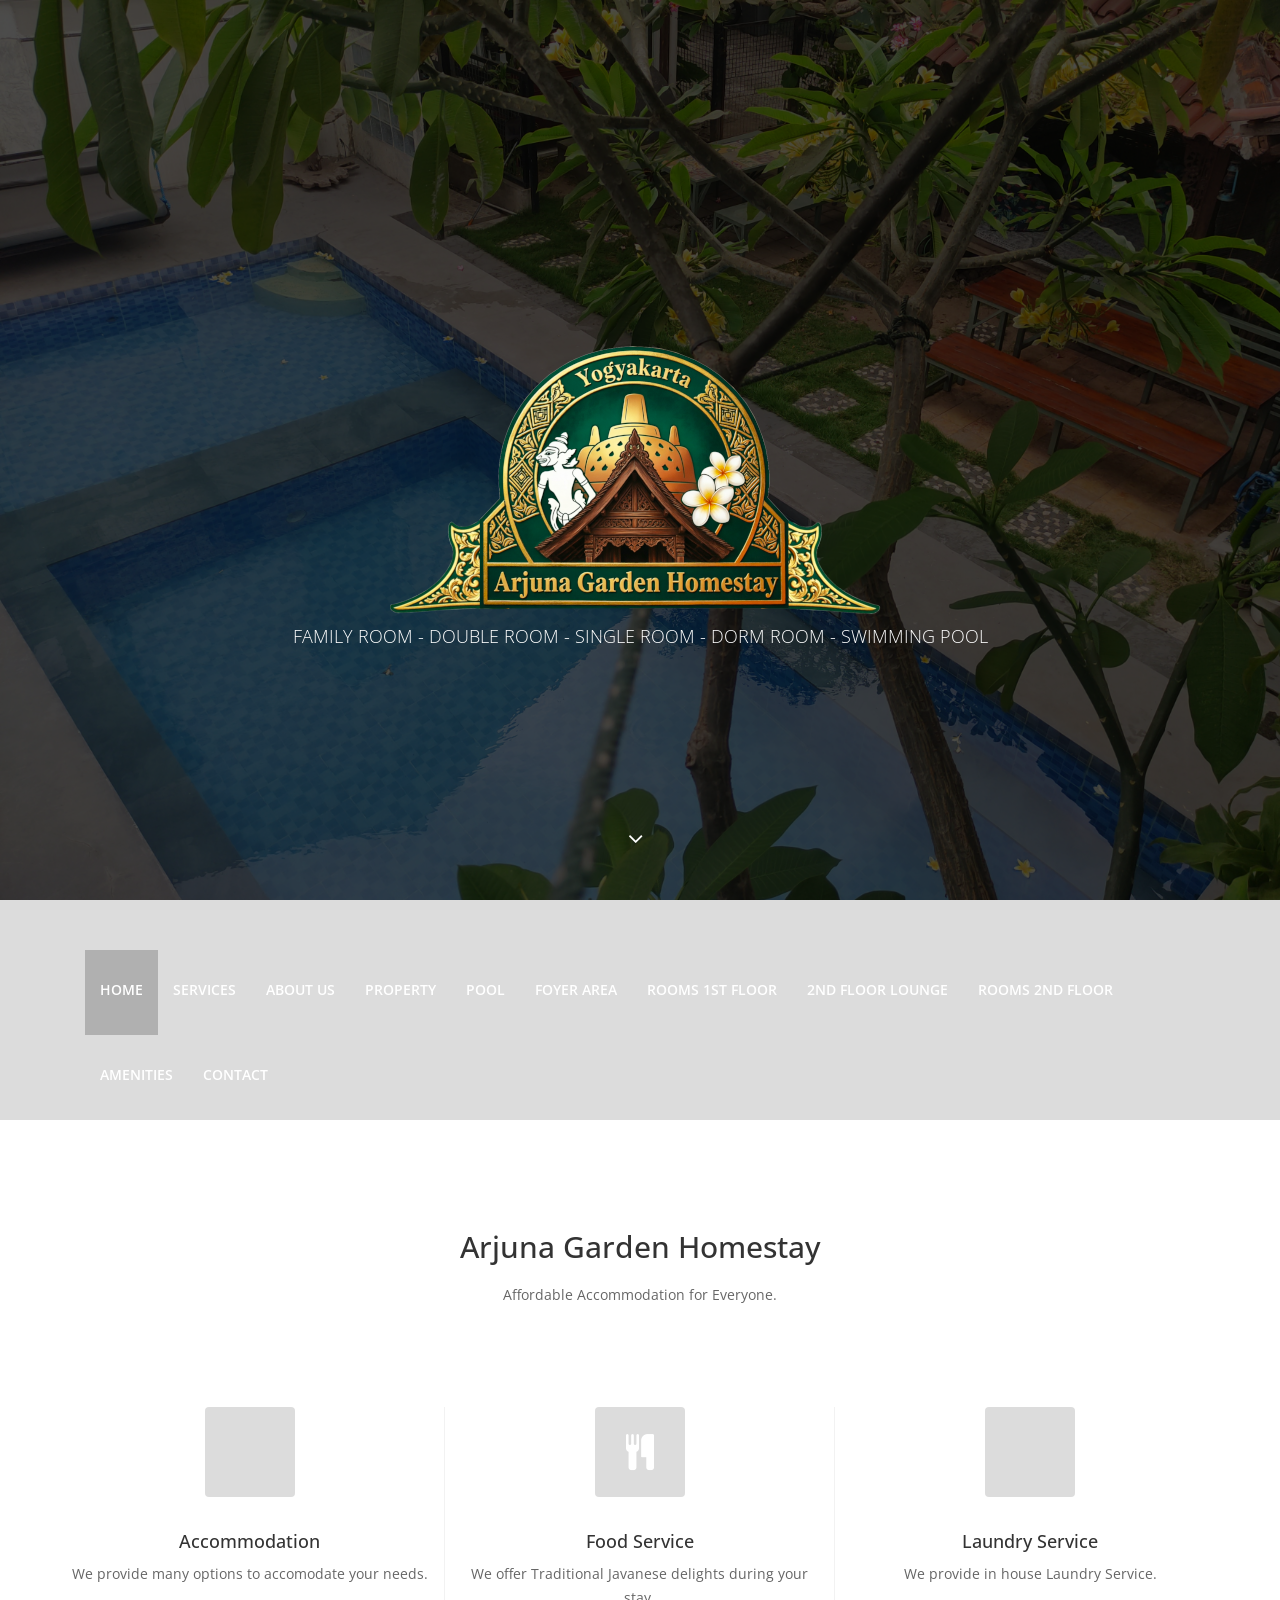
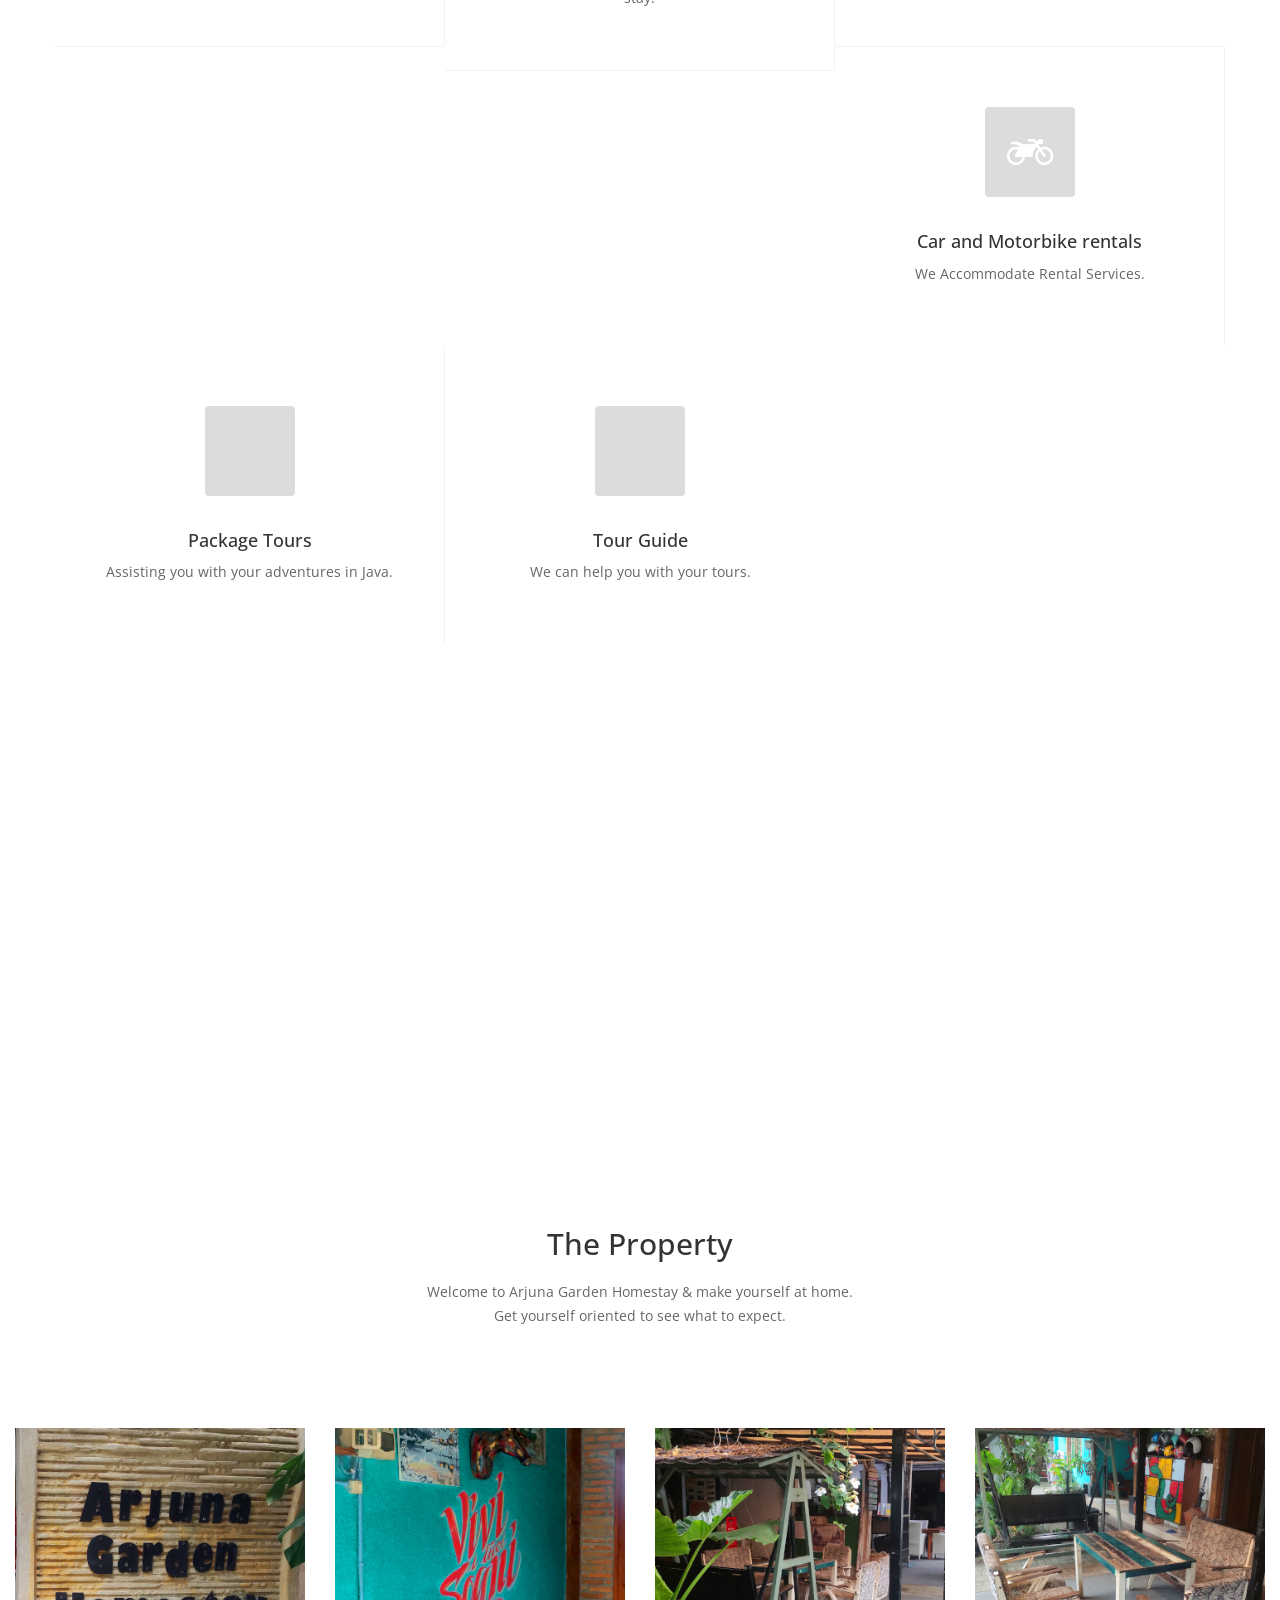
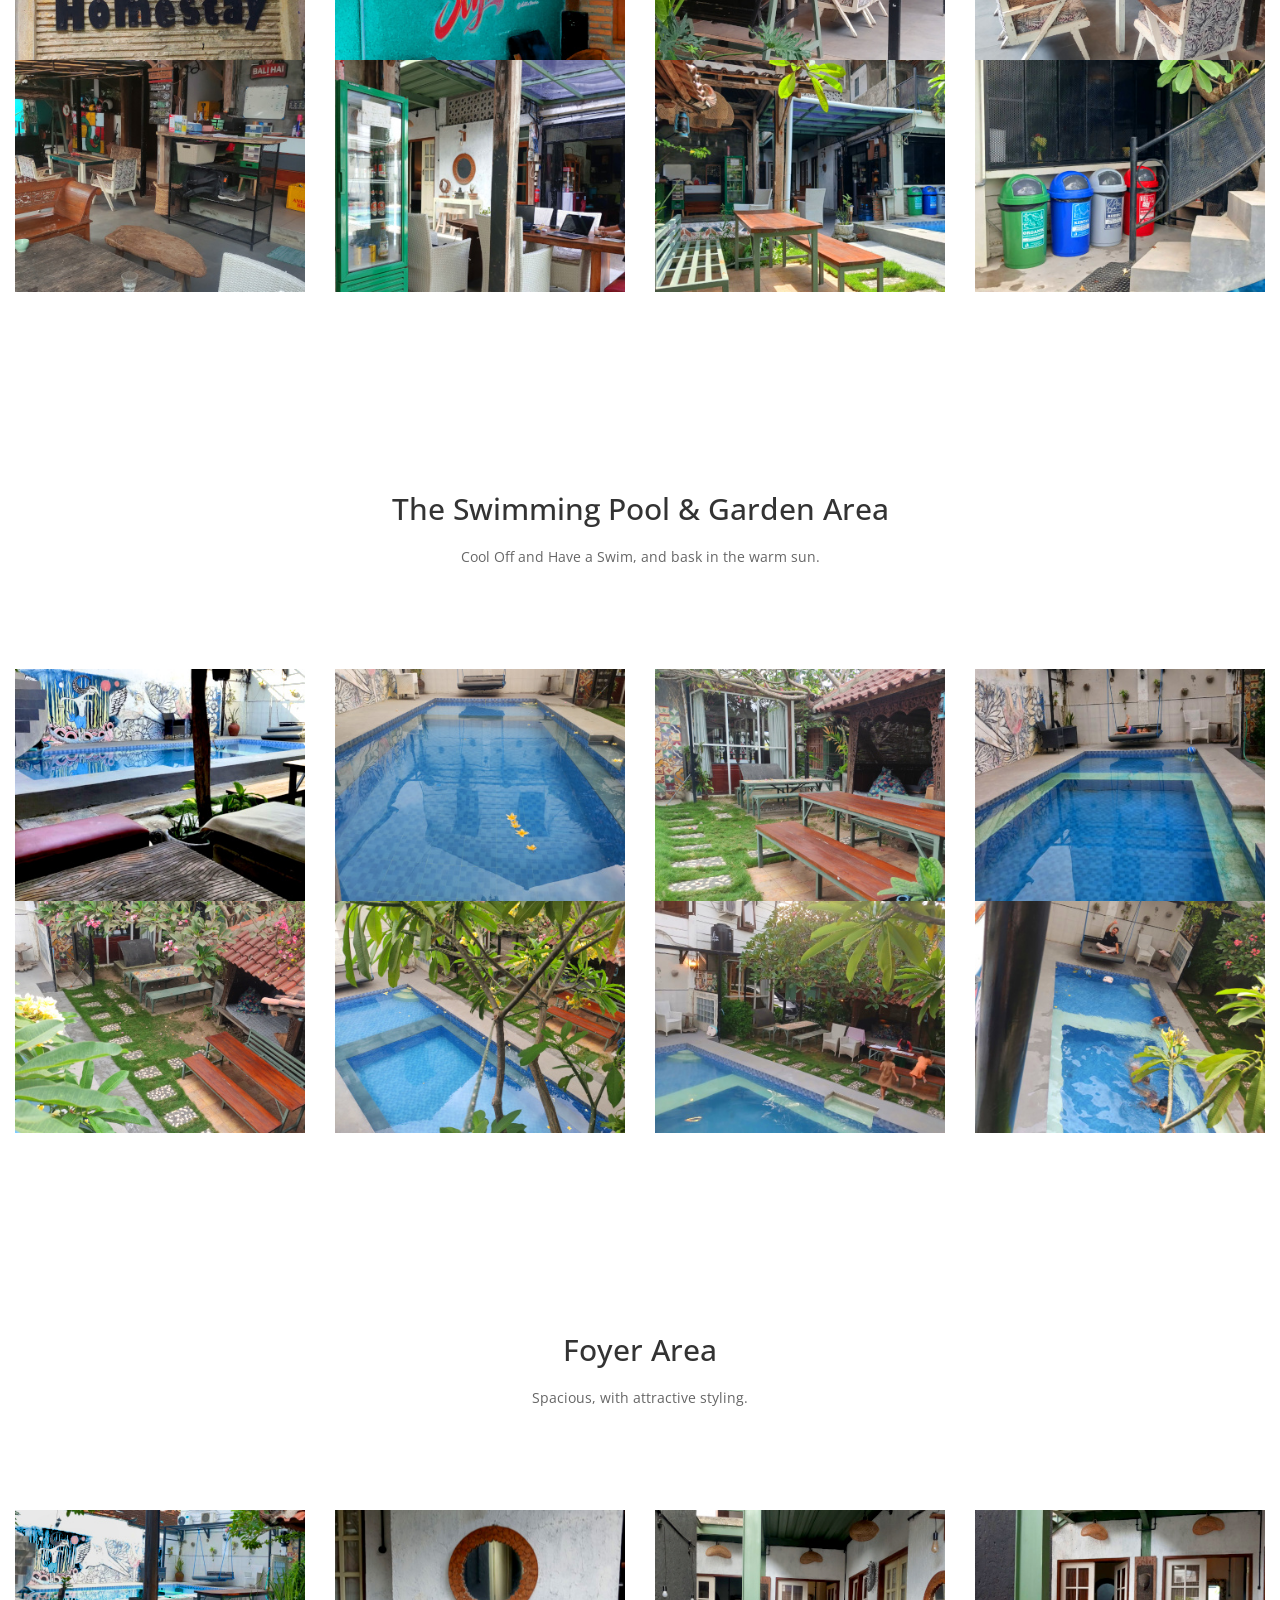
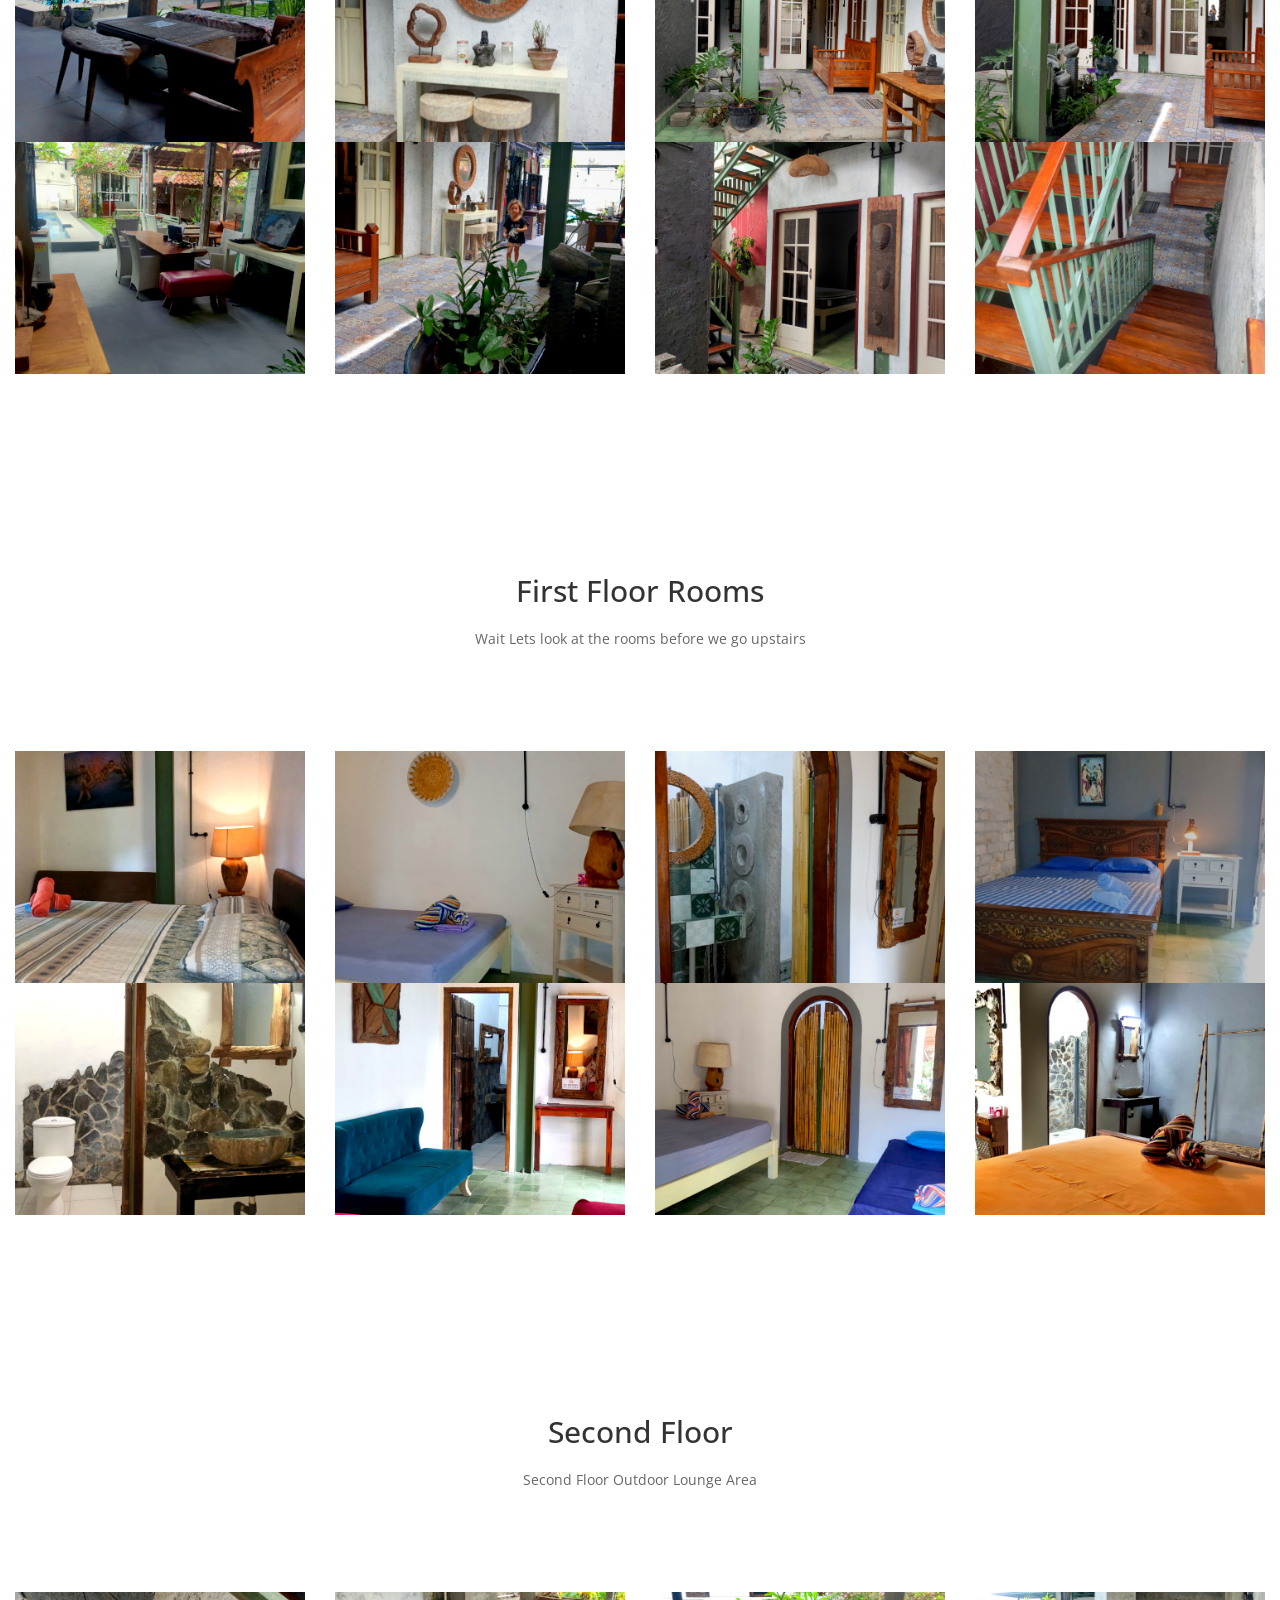
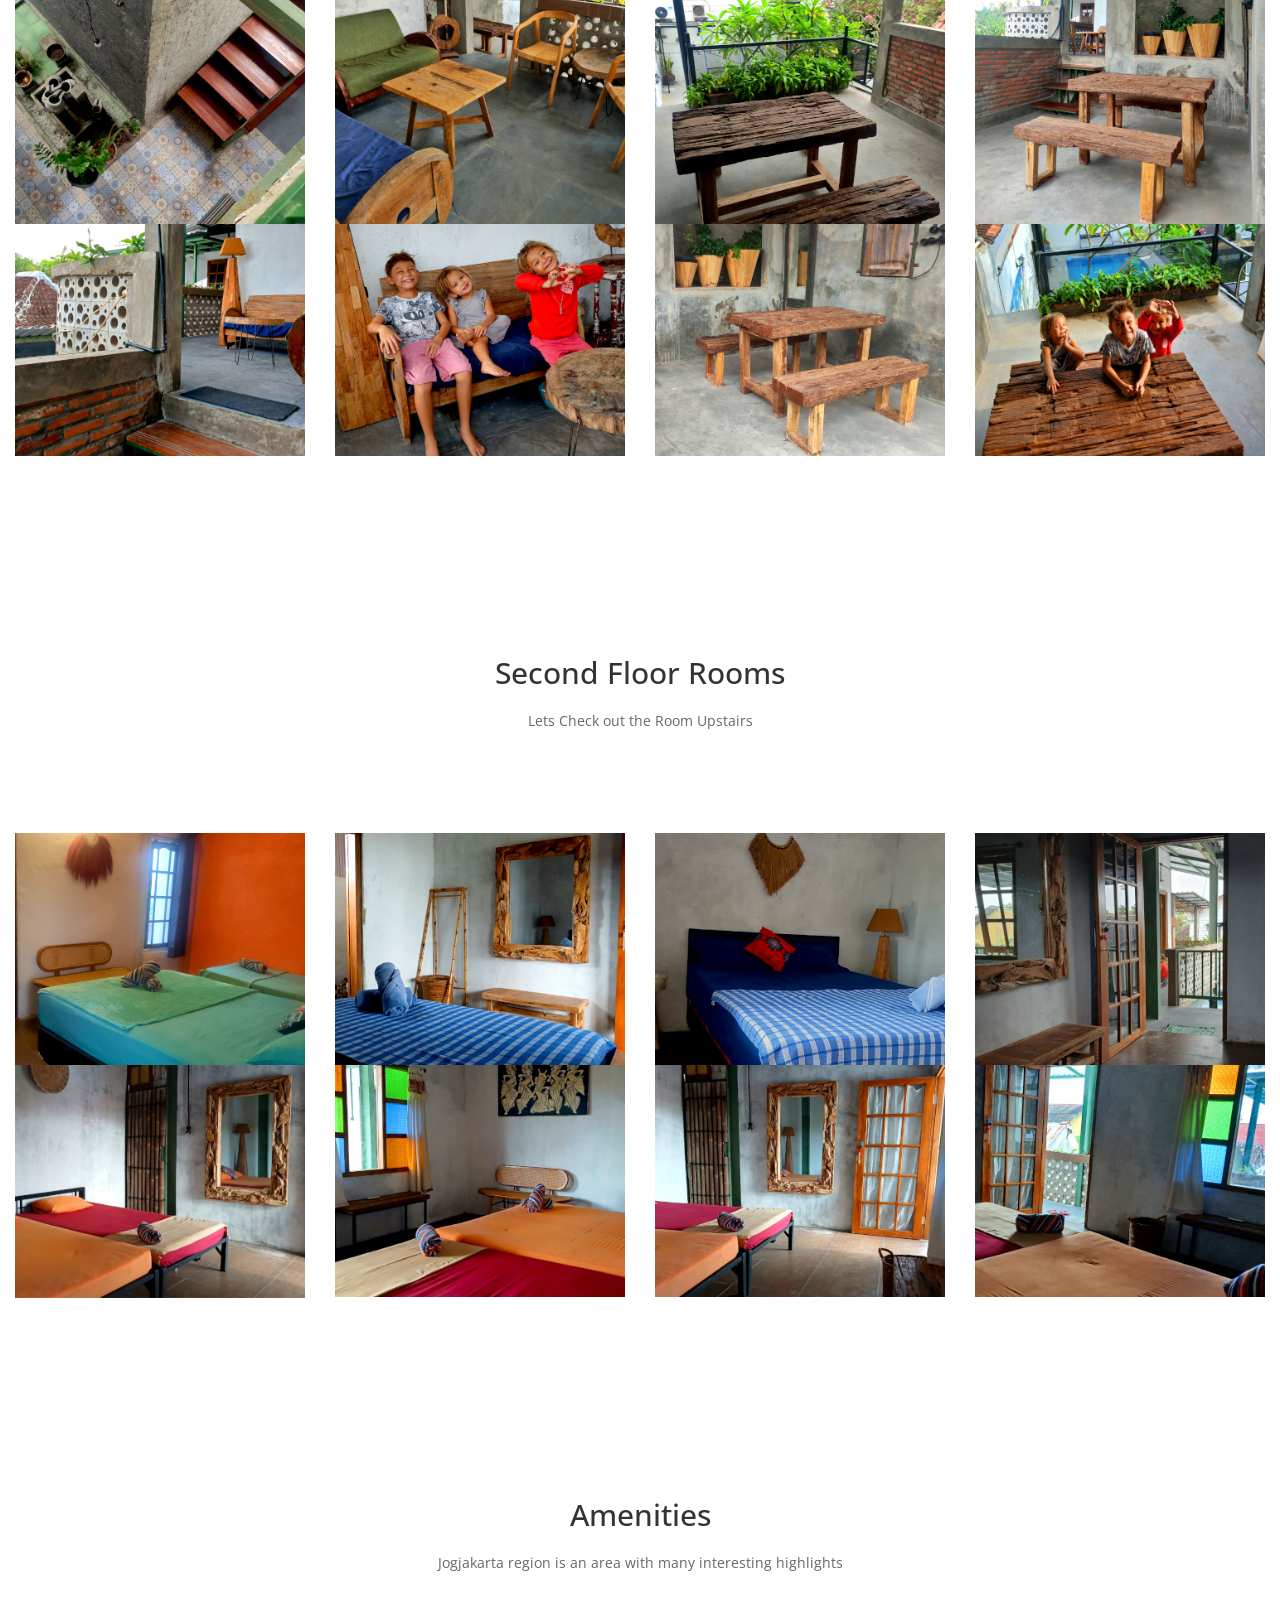
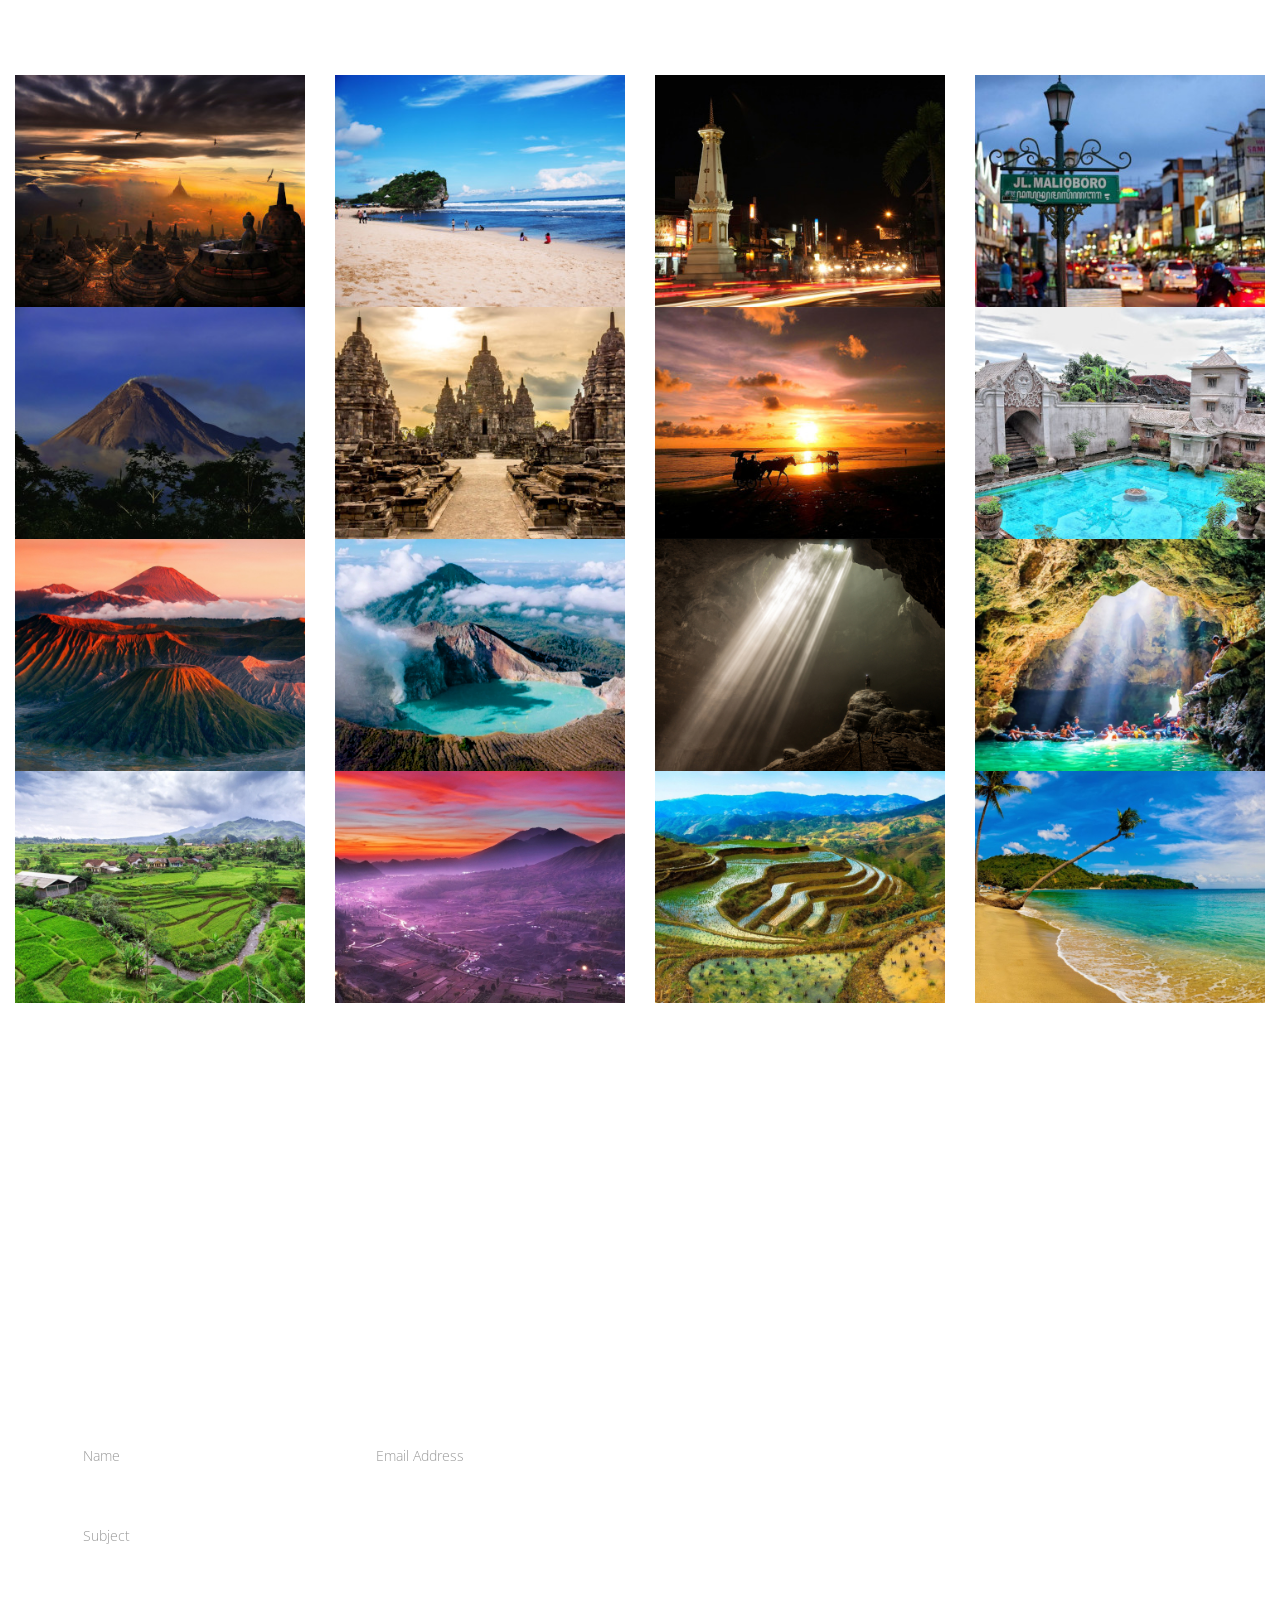
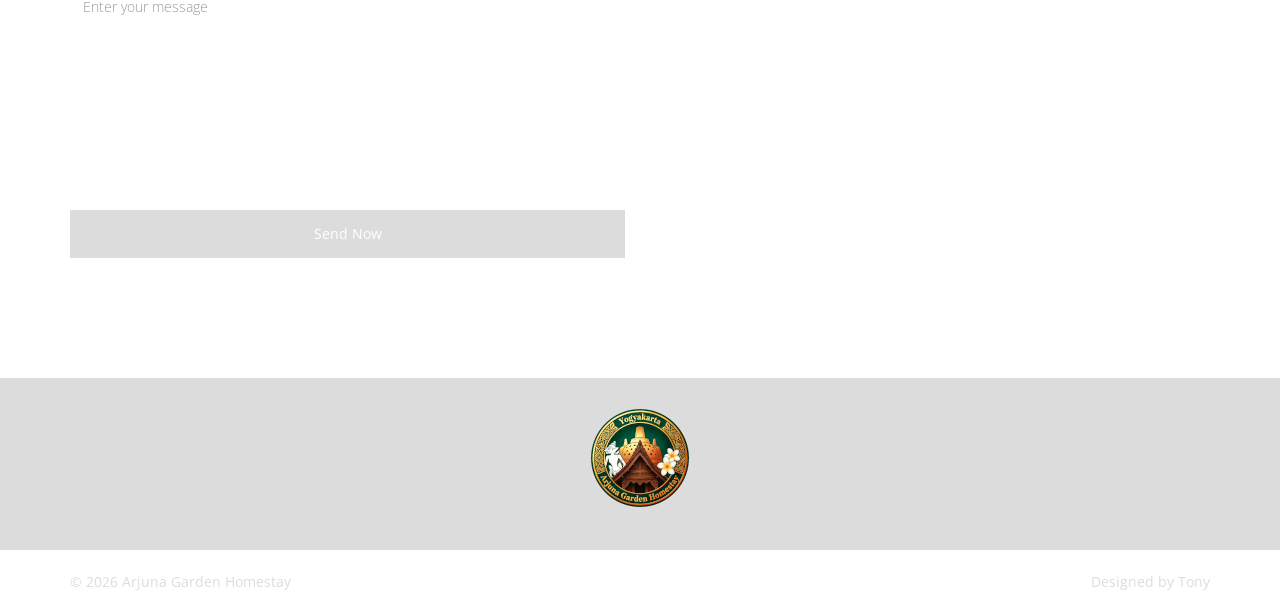
==== commit 9041e1f8: "SEO overhaul: meta/OG/Twitter tags, LodgingBusiness schema, sitemap, robots.txt, image alt text; wir" ====
--- a/index.html
+++ b/index.html
@@ -3,9 +3,29 @@
 <head>
   <meta charset="utf-8">
   <meta name="viewport" content="width=device-width, initial-scale=1.0">
-  <meta name="description" content="Arjuna Garden Homestay, Affordable Accomodation for Everyone">
+  <meta name="description" content="Family-run homestay in central Yogyakarta (Jogja), Indonesia. Near Malioboro & Prawirotaman. Family, double, single & dorm rooms with pool & garden. Book direct!">
+  <meta name="keywords" content="homestay jogja, homestay yogyakarta, budget accommodation jogja, backpacker homestay, prawirotaman homestay, homestay near malioboro, jogja guest house, homestay with pool jogja">
   <meta name="author" content="Arjuna Garden Homestay">
-  <title>Arjuna Garden Homestay - Stay with Us in Yogyakarta in Central Java Indonesia</title>
+  <meta name="robots" content="index, follow">
+  <link rel="canonical" href="https://arjuna-garden-homestay.github.io/Arjuna-Jogja/">
+
+  <!-- Open Graph / Facebook / WhatsApp -->
+  <meta property="og:type" content="website">
+  <meta property="og:site_name" content="Arjuna Garden Homestay">
+  <meta property="og:locale" content="en_US">
+  <meta property="og:title" content="Arjuna Garden Homestay Yogyakarta | Affordable Rooms & Pool">
+  <meta property="og:description" content="Family-run homestay in central Yogyakarta (Jogja). Near Malioboro & Prawirotaman. Family, double, single & dorm rooms with pool & garden. Book direct!">
+  <meta property="og:url" content="https://arjuna-garden-homestay.github.io/Arjuna-Jogja/">
+  <meta property="og:image" content="https://arjuna-garden-homestay.github.io/Arjuna-Jogja/images/slider/joglo-modern.jpg">
+  <meta property="og:image:alt" content="Arjuna Garden Homestay Yogyakarta">
+
+  <!-- Twitter -->
+  <meta name="twitter:card" content="summary_large_image">
+  <meta name="twitter:title" content="Arjuna Garden Homestay Yogyakarta | Affordable Rooms & Pool">
+  <meta name="twitter:description" content="Family-run homestay in central Yogyakarta (Jogja). Near Malioboro & Prawirotaman. Rooms with pool & garden. Book direct!">
+  <meta name="twitter:image" content="https://arjuna-garden-homestay.github.io/Arjuna-Jogja/images/slider/joglo-modern.jpg">
+
+  <title>Arjuna Garden Homestay Yogyakarta | Affordable Rooms & Pool</title>
   <link href="css/bootstrap.min.css" rel="stylesheet">
   <link href="css/animate.min.css" rel="stylesheet"> 
   <link href="css/font-awesome.min.css" rel="stylesheet">
@@ -20,11 +40,52 @@
     <script src="js/respond.min.js"></script>
   <![endif]-->
   
-  <link href='http://fonts.googleapis.com/css?family=Open+Sans:300,400,600,700' rel='stylesheet' type='text/css'>
+  <link href='https://fonts.googleapis.com/css?family=Open+Sans:300,400,600,700' rel='stylesheet' type='text/css'>
   <link rel="shortcut icon" href="images/favicon.ico">
+
+  <!-- Local Business / Lodging Schema (structured data for search engines) -->
+  <script type="application/ld+json">
+  {
+    "@context": "https://schema.org",
+    "@type": "LodgingBusiness",
+    "name": "Arjuna Garden Homestay",
+    "description": "Family-run homestay in central Yogyakarta (Jogja), Indonesia. Near Malioboro & Prawirotaman. Family, double, single and dorm rooms with swimming pool and garden.",
+    "image": "https://arjuna-garden-homestay.github.io/Arjuna-Jogja/images/slider/joglo-modern.jpg",
+    "url": "https://arjuna-garden-homestay.github.io/Arjuna-Jogja/",
+    "telephone": "+6281227669660",
+    "email": "Arjuna.Garden.Homestay@proton.me",
+    "priceRange": "$",
+    "currenciesAccepted": "IDR, USD",
+    "address": {
+      "@type": "PostalAddress",
+      "streetAddress": "Jl. Mangkuyudan No. 47, Mantrijeron",
+      "addressLocality": "Yogyakarta",
+      "addressRegion": "Special Region of Yogyakarta",
+      "postalCode": "55143",
+      "addressCountry": "ID"
+    },
+    "geo": {
+      "@type": "GeoCoordinates",
+      "latitude": -7.8090,
+      "longitude": 110.3680
+    },
+    "amenityFeature": [
+      { "@type": "LocationFeatureSpecification", "name": "Swimming Pool", "value": true },
+      { "@type": "LocationFeatureSpecification", "name": "Free Wi-Fi", "value": true },
+      { "@type": "LocationFeatureSpecification", "name": "Garden", "value": true },
+      { "@type": "LocationFeatureSpecification", "name": "Family Rooms", "value": true }
+    ],
+    "sameAs": [
+      "https://www.facebook.com/ArjunaJogja/",
+      "https://www.instagram.com/arjunagardenhomestay/"
+    ]
+  }
+  </script>
 </head><!--/head-->
 
 <body>
+
+  <h1 class="sr-only">Arjuna Garden Homestay - Affordable Homestay in Yogyakarta (Jogja), Indonesia</h1>
 
   <!--.preloader-->
   <div class="preloader"> <i class="fa fa-circle-o-notch fa-spin"></i></div>
@@ -96,7 +157,7 @@
         <div class="row">
           <div class="text-center col-sm-8 col-sm-offset-2">
             <h2>Arjuna Garden Homestay</h2>
-            <p>Affordable Accomodation for Everyone.</p>
+            <p>Affordable Accommodation for Everyone.</p>
           </div>
         </div> 
       </div>
@@ -107,7 +168,7 @@
               <i class="fa fa-social-home"></i>
             </div>
             <div class="service-info">
-              <h3>Accomodation</h3>
+              <h3>Accommodation</h3>
               <p>We provide many options to accomodate your needs.</p>
             </div>
           </div>
@@ -125,7 +186,7 @@
               <i class="fa fa-black-tie"></i>
             </div>
             <div class="service-info">
-              <h3>Laundy Service</h3>
+              <h3>Laundry Service</h3>
               <p>We provide in house Laundry Service.</p>
             </div>
           </div>
@@ -135,7 +196,7 @@
             </div>
             <div class="service-info">
               <h3>Car and Motorbike rentals</h3>
-              <p>We Accomodate Rental Services.</p>
+              <p>We Accommodate Rental Services.</p>
             </div>
           </div>
           <div class="col-sm-4 wow fadeInUp" data-wow-duration="1000ms" data-wow-delay="750ms">
@@ -181,7 +242,7 @@
       <div class="row">
         <div class="heading text-center col-sm-8 col-sm-offset-2 wow fadeInUp" data-wow-duration="1000ms" data-wow-delay="300ms">
           <h2>The Property</h2>
-          <p>Welcome to Ajuna Garden Homestay &amp; make yourself at home.<br>Get yourself oriented to see what to expect.</br></p>
+          <p>Welcome to Arjuna Garden Homestay &amp; make yourself at home.<br>Get yourself oriented to see what to expect.</br></p>
         </div>
       </div> 
     </div>
@@ -555,7 +616,7 @@
                 <div class="overlay-text">
                   <div class="folio-info">
                     <h3>Lounge and Sun</h3>
-                    <p>Chillin Out</p>
+                    <p>Chilling Out</p>
                   </div>
                   <div class="folio-overview">
                     <span class="folio-expand"><a href="images/portfolio3/Lounge-and-Sun.jpg" data-lightbox="portfolio"><i class="fa fa-search-plus"></i></a></span>
@@ -1077,7 +1138,7 @@
       <div class="row">
         <div class="heading text-center col-sm-8 col-sm-offset-2 wow fadeInUp" data-wow-duration="1000ms" data-wow-delay="300ms">
           <h2>Second Floor Rooms</h2>
-          <p>Lets Check out the Roome Upstairs</p>
+          <p>Lets Check out the Room Upstairs</p>
         </div>
       </div> 
     </div>
@@ -1266,7 +1327,7 @@
         <div class="col-sm-3">
           <div class="folio-item wow fadeInRightBig" data-wow-duration="1000ms" data-wow-delay="300ms">
             <div class="folio-image">
-              <img class="img-responsive" src="images/portfolio7/1.jpg" alt="">
+              <img class="img-responsive" src="images/portfolio7/1.jpg" alt="Borobudur Temple, largest Buddhist temple in the world near Yogyakarta">
             </div>
             <div class="overlay">
               <div class="overlay-content">
@@ -1286,7 +1347,7 @@
         <div class="col-sm-3">
           <div class="folio-item wow fadeInLeftBig" data-wow-duration="1000ms" data-wow-delay="400ms">
             <div class="folio-image">
-              <img class="img-responsive" src="images/portfolio7/2.jpg" alt="">
+              <img class="img-responsive" src="images/portfolio7/2.jpg" alt="Indrayanti Beach, white sand beach on the south coast of Yogyakarta">
             </div>
             <div class="overlay">
               <div class="overlay-content">
@@ -1306,7 +1367,7 @@
         <div class="col-sm-3">
           <div class="folio-item wow fadeInRightBig" data-wow-duration="1000ms" data-wow-delay="500ms">
             <div class="folio-image">
-              <img class="img-responsive" src="images/portfolio7/3.jpg" alt="">
+              <img class="img-responsive" src="images/portfolio7/3.jpg" alt="Tugu Jogja monument lit up at night, an icon of Yogyakarta">
             </div>
             <div class="overlay">
               <div class="overlay-content">
@@ -1326,7 +1387,7 @@
         <div class="col-sm-3">
           <div class="folio-item wow fadeInLeftBig" data-wow-duration="1000ms" data-wow-delay="600ms">
             <div class="folio-image">
-              <img class="img-responsive" src="images/portfolio7/4.jpg" alt="">
+              <img class="img-responsive" src="images/portfolio7/4.jpg" alt="Jalan Malioboro, the famous shopping street of Yogyakarta">
             </div>
             <div class="overlay">
               <div class="overlay-content">
@@ -1346,7 +1407,7 @@
         <div class="col-sm-3">
           <div class="folio-item wow fadeInRightBig" data-wow-duration="1000ms" data-wow-delay="700ms">
             <div class="folio-image">
-              <img class="img-responsive" src="images/portfolio7/5.jpg" alt="">
+              <img class="img-responsive" src="images/portfolio7/5.jpg" alt="Mount Merapi, active volcano overlooking Yogyakarta">
             </div>
             <div class="overlay">
               <div class="overlay-content">
@@ -1366,7 +1427,7 @@
         <div class="col-sm-3">
           <div class="folio-item wow fadeInLeftBig" data-wow-duration="1000ms" data-wow-delay="800ms">
             <div class="folio-image">
-              <img class="img-responsive" src="images/portfolio7/6.jpg" alt="">
+              <img class="img-responsive" src="images/portfolio7/6.jpg" alt="Prambanan Hindu Temple, ancient 9th-century temple complex near Yogyakarta">
             </div>
             <div class="overlay">
               <div class="overlay-content">
@@ -1386,7 +1447,7 @@
         <div class="col-sm-3">
           <div class="folio-item wow fadeInRightBig" data-wow-duration="1000ms" data-wow-delay="900ms">
             <div class="folio-image">
-              <img class="img-responsive" src="images/portfolio7/7.jpg" alt="">
+              <img class="img-responsive" src="images/portfolio7/7.jpg" alt="Sunset over Parangtritis Beach near Yogyakarta">
             </div>
             <div class="overlay">
               <div class="overlay-content">
@@ -1406,7 +1467,7 @@
         <div class="col-sm-3">
           <div class="folio-item wow fadeInLeftBig" data-wow-duration="1000ms" data-wow-delay="1000ms">
             <div class="folio-image">
-              <img class="img-responsive" src="images/portfolio7/8.jpg" alt="">
+              <img class="img-responsive" src="images/portfolio7/8.jpg" alt="Taman Sari Water Castle, historic royal bathing complex in Yogyakarta">
             </div>
             <div class="overlay">
               <div class="overlay-content">
@@ -1428,7 +1489,7 @@
         <div class="col-sm-3">
           <div class="folio-item wow fadeInRightBig" data-wow-duration="1000ms" data-wow-delay="300ms">
             <div class="folio-image">
-              <img class="img-responsive" src="images/portfolio7/9.jpg" alt="">
+              <img class="img-responsive" src="images/portfolio7/9.jpg" alt="Mount Bromo sunrise over the Tengger Caldera, East Java">
             </div>
             <div class="overlay">
               <div class="overlay-content">
@@ -1448,7 +1509,7 @@
         <div class="col-sm-3">
           <div class="folio-item wow fadeInLeftBig" data-wow-duration="1000ms" data-wow-delay="400ms">
             <div class="folio-image">
-              <img class="img-responsive" src="images/portfolio7/10.jpg" alt="">
+              <img class="img-responsive" src="images/portfolio7/10.jpg" alt="Ijen crater with its turquoise acid lake, East Java">
             </div>
             <div class="overlay">
               <div class="overlay-content">
@@ -1468,7 +1529,7 @@
         <div class="col-sm-3">
           <div class="folio-item wow fadeInRightBig" data-wow-duration="1000ms" data-wow-delay="500ms">
             <div class="folio-image">
-              <img class="img-responsive" src="images/portfolio7/11.jpg" alt="">
+              <img class="img-responsive" src="images/portfolio7/11.jpg" alt="Sunlight beam streaming into Goa Jomblang cave, Yogyakarta">
             </div>
             <div class="overlay">
               <div class="overlay-content">
@@ -1488,7 +1549,7 @@
         <div class="col-sm-3">
           <div class="folio-item wow fadeInLeftBig" data-wow-duration="1000ms" data-wow-delay="600ms">
             <div class="folio-image">
-              <img class="img-responsive" src="images/portfolio7/12.jpg" alt="">
+              <img class="img-responsive" src="images/portfolio7/12.jpg" alt="Cave tubing through Goa Pindul, Yogyakarta">
             </div>
             <div class="overlay">
               <div class="overlay-content">
@@ -1510,7 +1571,7 @@
         <div class="col-sm-3">
           <div class="folio-item wow fadeInRightBig" data-wow-duration="1000ms" data-wow-delay="300ms">
             <div class="folio-image">
-              <img class="img-responsive" src="images/portfolio7/13.jpg" alt="">
+              <img class="img-responsive" src="images/portfolio7/13.jpg" alt="Traditional Javanese village surrounded by green rice fields">
             </div>
             <div class="overlay">
               <div class="overlay-content">
@@ -1530,7 +1591,7 @@
         <div class="col-sm-3">
           <div class="folio-item wow fadeInLeftBig" data-wow-duration="1000ms" data-wow-delay="400ms">
             <div class="folio-image">
-              <img class="img-responsive" src="images/portfolio7/14.jpg" alt="">
+              <img class="img-responsive" src="images/portfolio7/14.jpg" alt="Panoramic valley view at sunset near Yogyakarta">
             </div>
             <div class="overlay">
               <div class="overlay-content">
@@ -1550,7 +1611,7 @@
         <div class="col-sm-3">
           <div class="folio-item wow fadeInRightBig" data-wow-duration="1000ms" data-wow-delay="500ms">
             <div class="folio-image">
-              <img class="img-responsive" src="images/portfolio7/15.jpg" alt="">
+              <img class="img-responsive" src="images/portfolio7/15.jpg" alt="Terraced rice fields reflecting the sky, Indonesia">
             </div>
             <div class="overlay">
               <div class="overlay-content">
@@ -1570,7 +1631,7 @@
         <div class="col-sm-3">
           <div class="folio-item wow fadeInLeftBig" data-wow-duration="1000ms" data-wow-delay="600ms">
             <div class="folio-image">
-              <img class="img-responsive" src="images/portfolio7/16.jpg" alt="">
+              <img class="img-responsive" src="images/portfolio7/16.jpg" alt="Tropical beach with a leaning palm tree, Indonesia">
             </div>
             <div class="overlay">
               <div class="overlay-content">
@@ -1607,7 +1668,9 @@
         <div class="contact-form wow fadeIn" data-wow-duration="1000ms" data-wow-delay="600ms">
           <div class="row">
             <div class="col-sm-6">
-              <form id="main-contact-form" name="contact-form" method="post" action="#">
+              <form id="main-contact-form" name="contact-form" method="POST" action="https://formspree.io/f/xrpejgez">
+                <input type="hidden" name="_subject" value="New inquiry from the Arjuna Garden Homestay website">
+                <input type="hidden" name="_next" value="https://arjuna-garden-homestay.github.io/Arjuna-Jogja/#contact">
                 <div class="row  wow fadeInUp" data-wow-duration="1000ms" data-wow-delay="300ms">
                   <div class="col-sm-6">
                     <div class="form-group">
@@ -1639,7 +1702,7 @@
                   <li><i class="fa fa-phone"></i> <span> Phone:</span> +6281227669660 - Chichi  </li>
                   <li><i class="fa fa-whatsapp"></i> <span> WhatsApp:</span> +6281227669660 - Chichi  </li>
                   <li><i class="fa fa-envelope"></i> <span> Email:</span> <a href="mailto:Arjuna.Garden.Homestay@proton.me"> Arjuna.Garden.Homestay@proton.me</a></li>
-                  <li><i class="fa fa-globe"></i> <span> Website: </span> <a href="https://www.arjuna-garden-homestay.vercel.app" target="_blank">https://www.arjuna-garden-homestay.vercel.app</a></li>
+                  <li><i class="fa fa-globe"></i> <span> Website: </span> <a href="https://arjuna-garden-homestay.github.io/Arjuna-Jogja/" target="_blank">https://arjuna-garden-homestay.github.io/Arjuna-Jogja/</a></li>
 				  <li><a class="fa fa-facebook"></a> <span>  Visit Us on Facebook: </span> <a href="https://www.facebook.com/ArjunaJogja/" target="_blank">  www.facebook.com/ArjunaJogja</a></li>	
 				  <li><a class="fa fa-instagram"></a> <span>  Visit Us on Instagram: </span> <a href="https://www.instagram.com/arjunagardenhomestay/" target="_blank">  www.instagram.com/arjunagardenhomestay</a></li>
                 </ul>
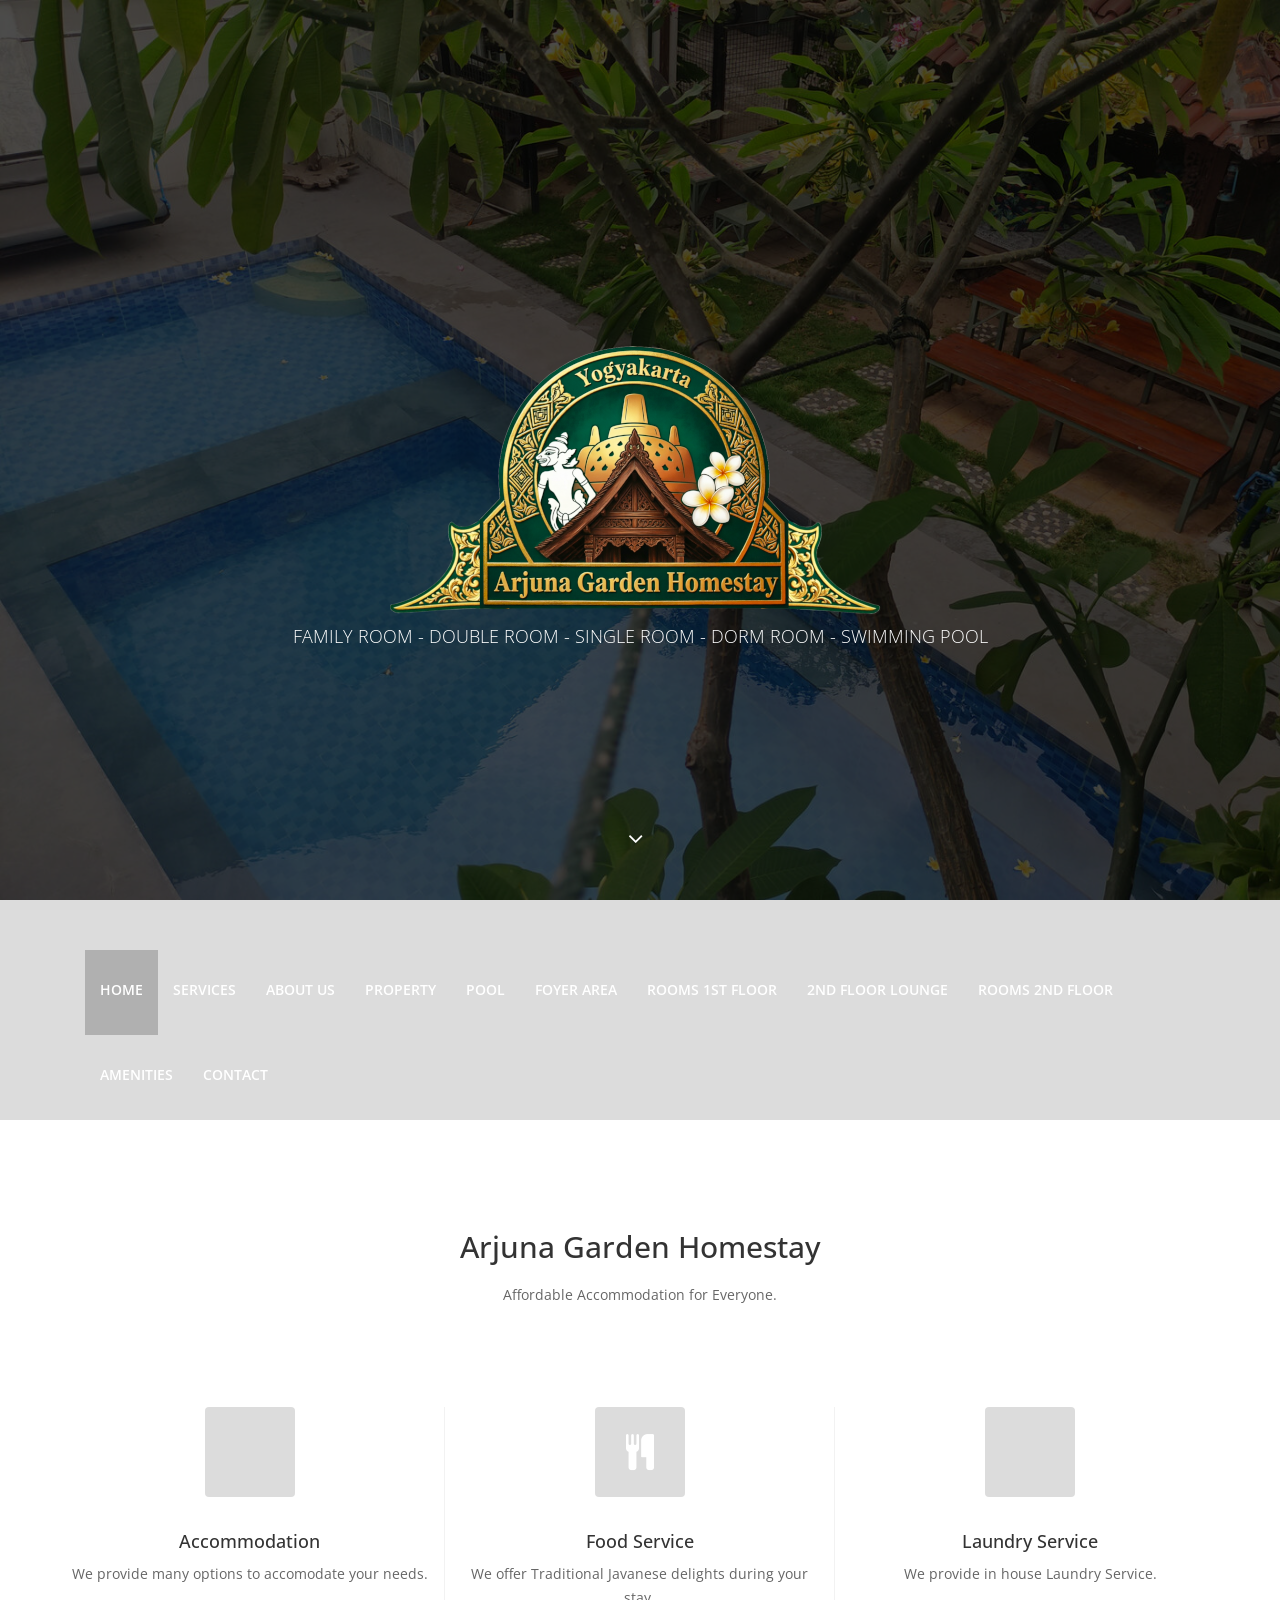
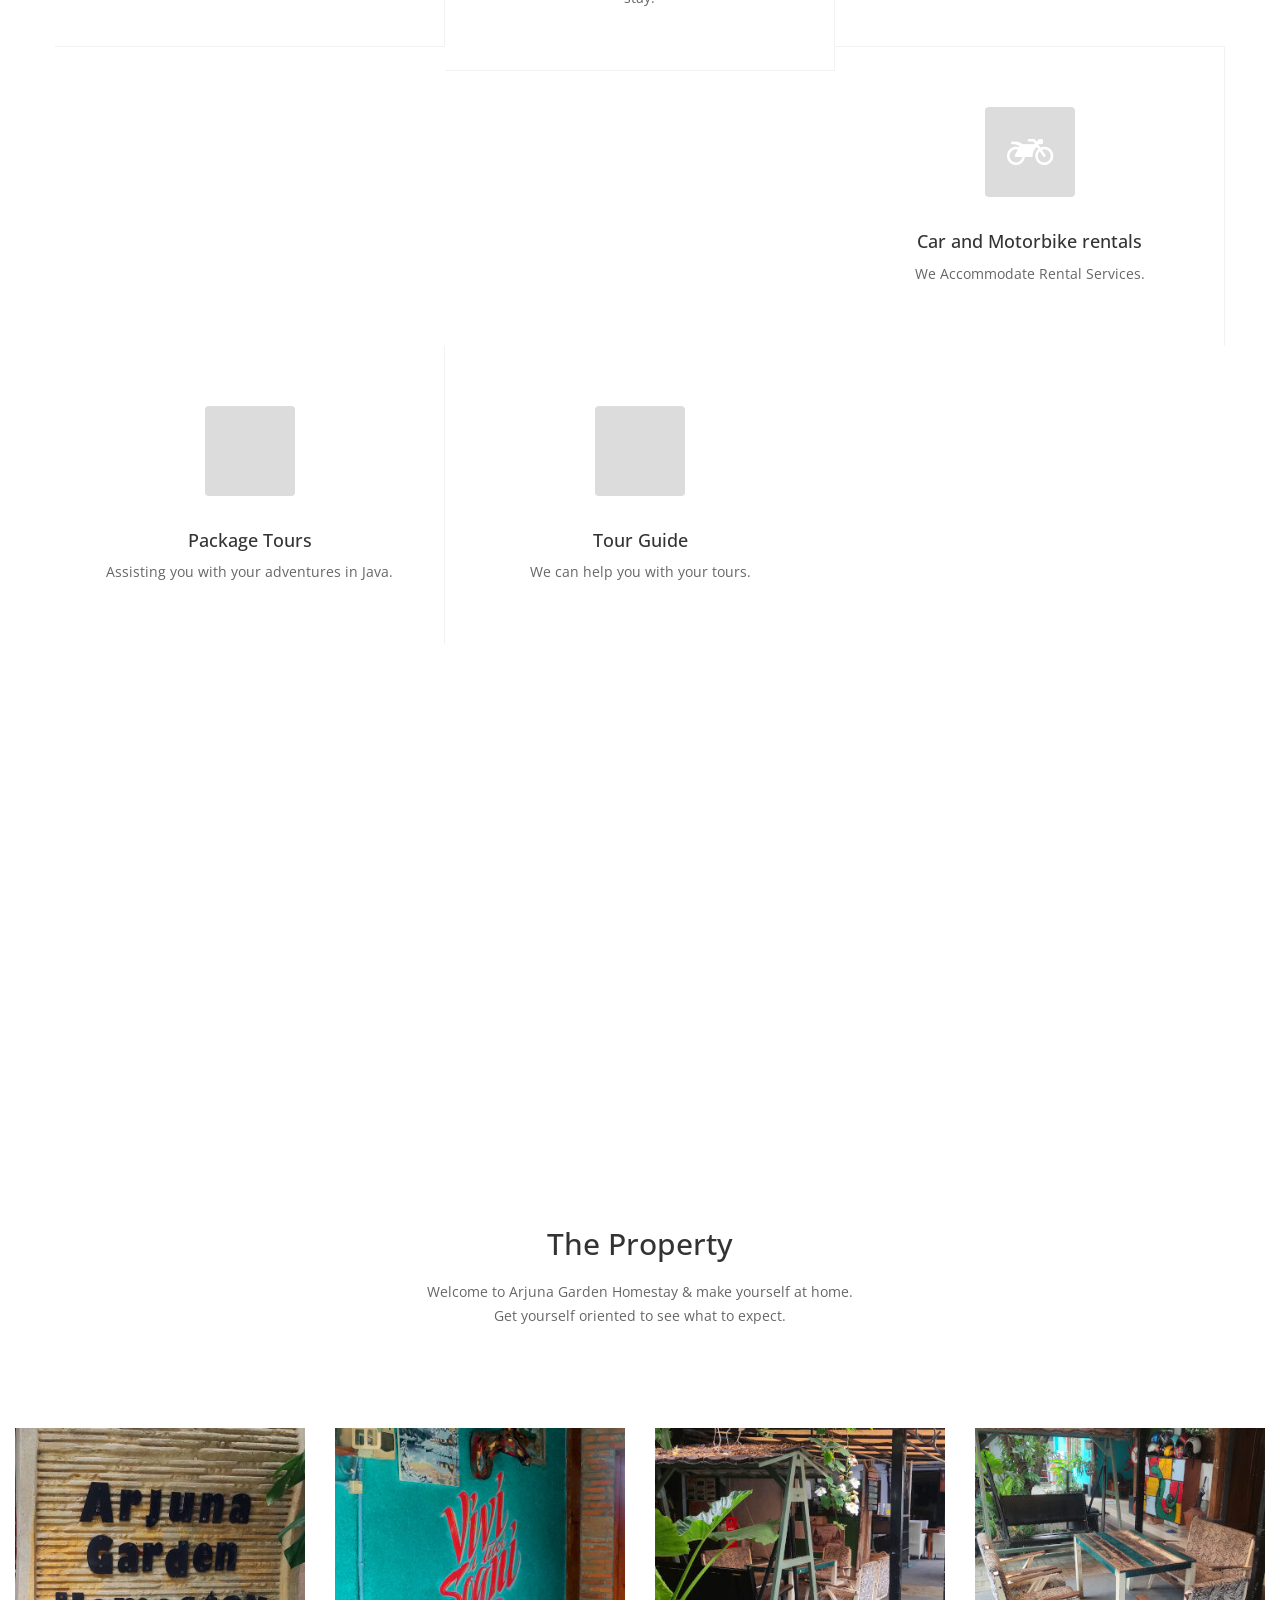
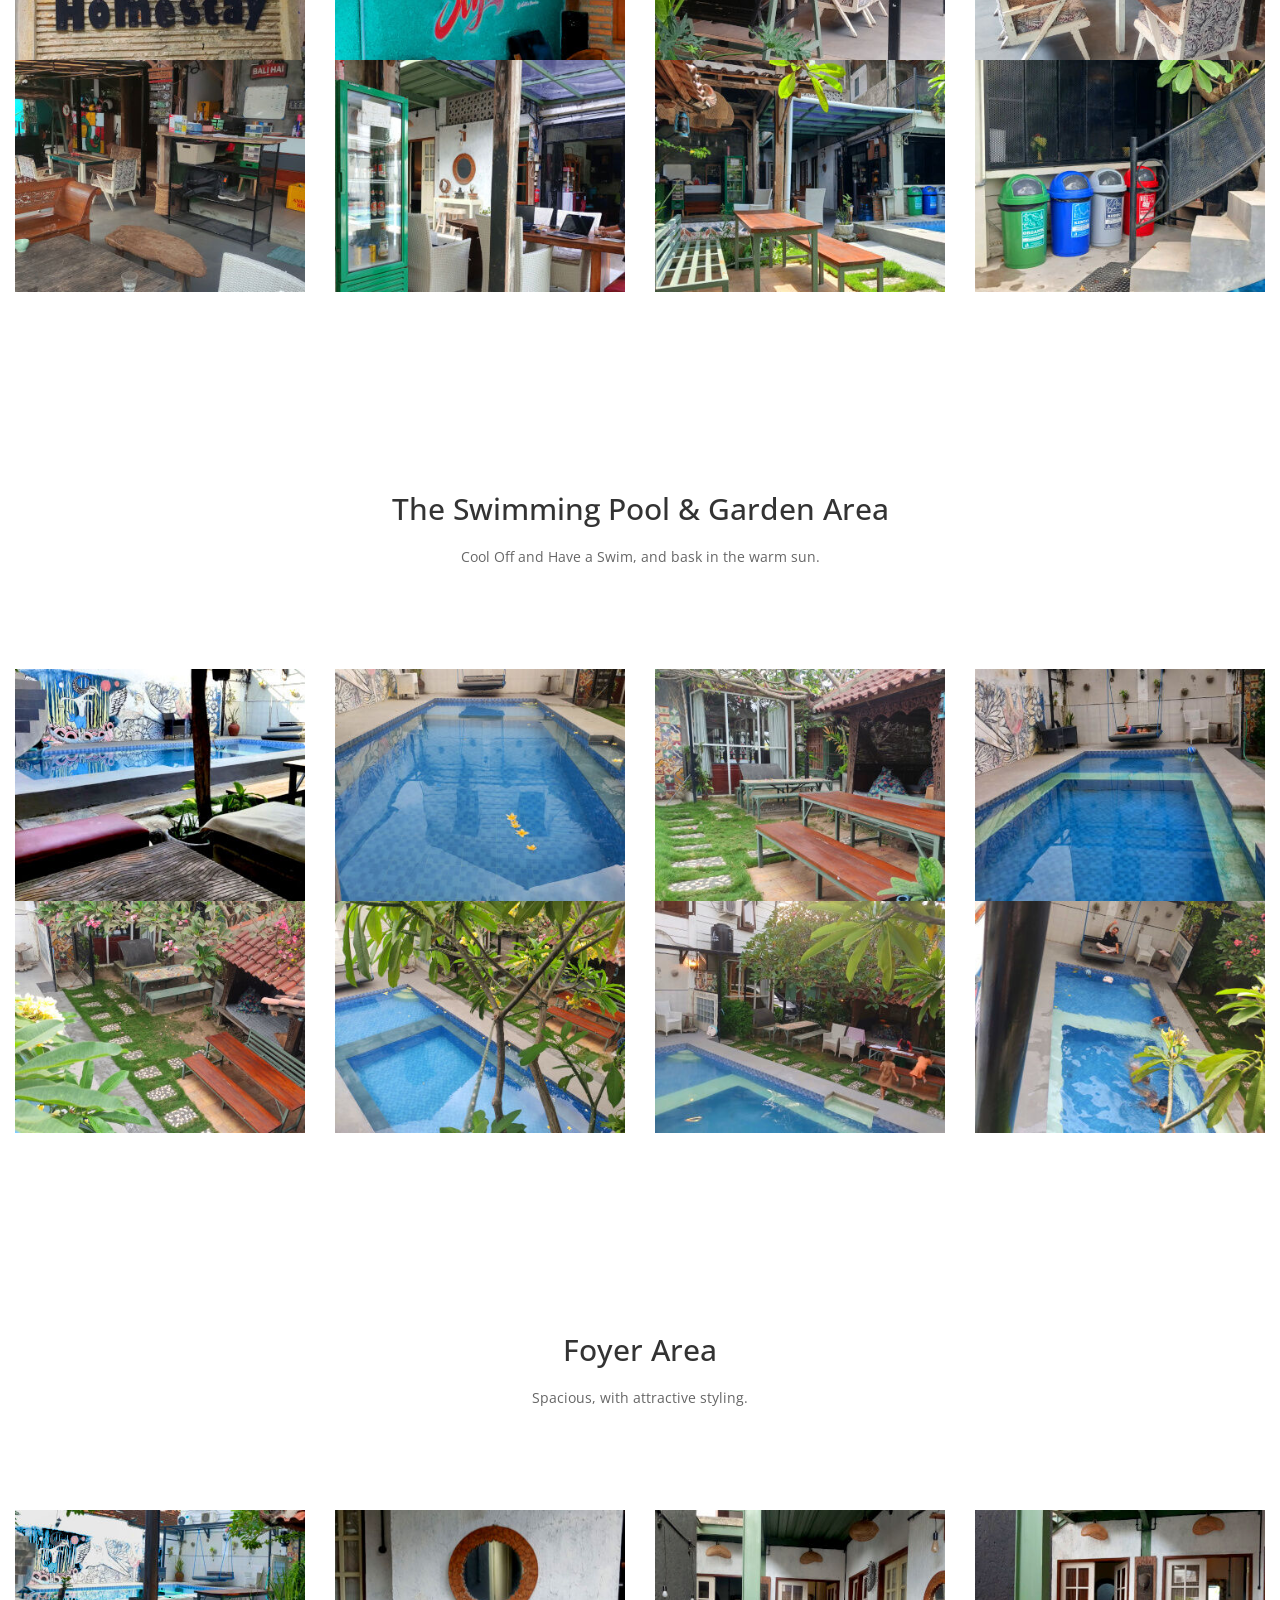
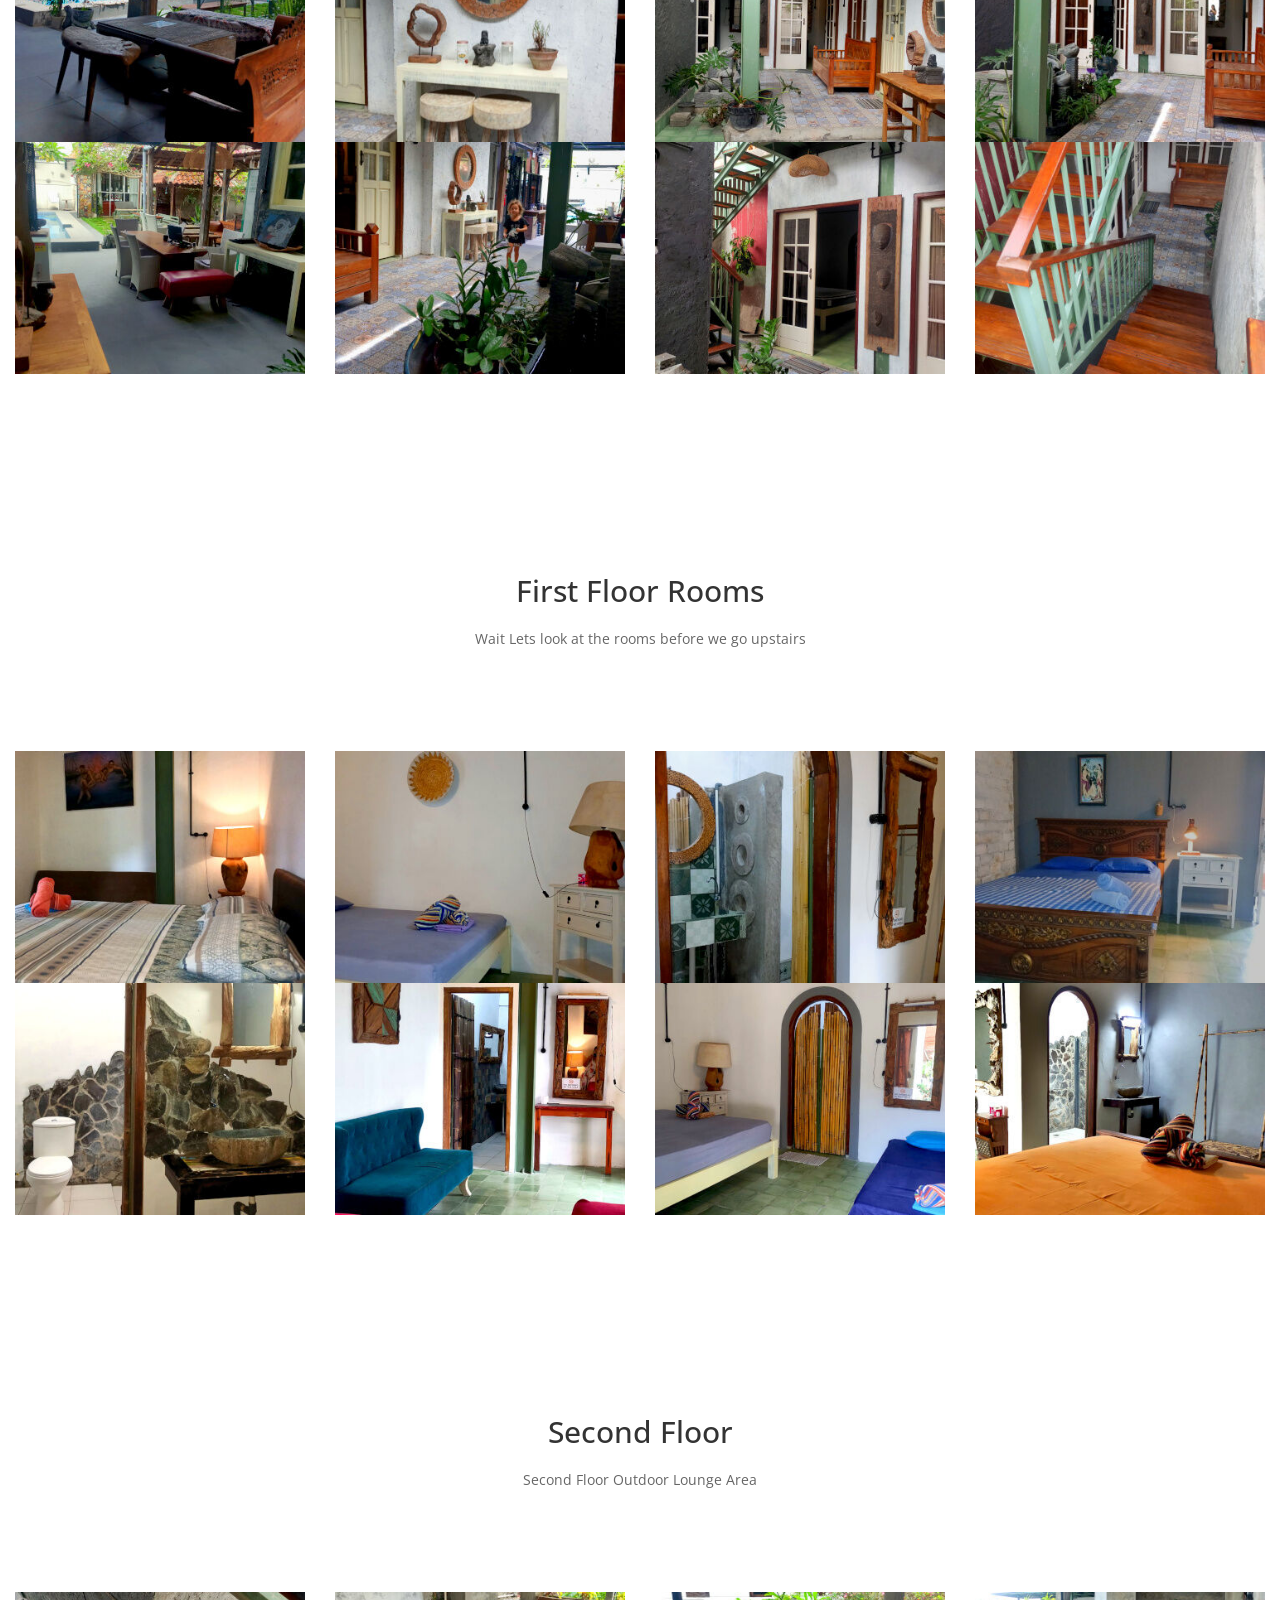
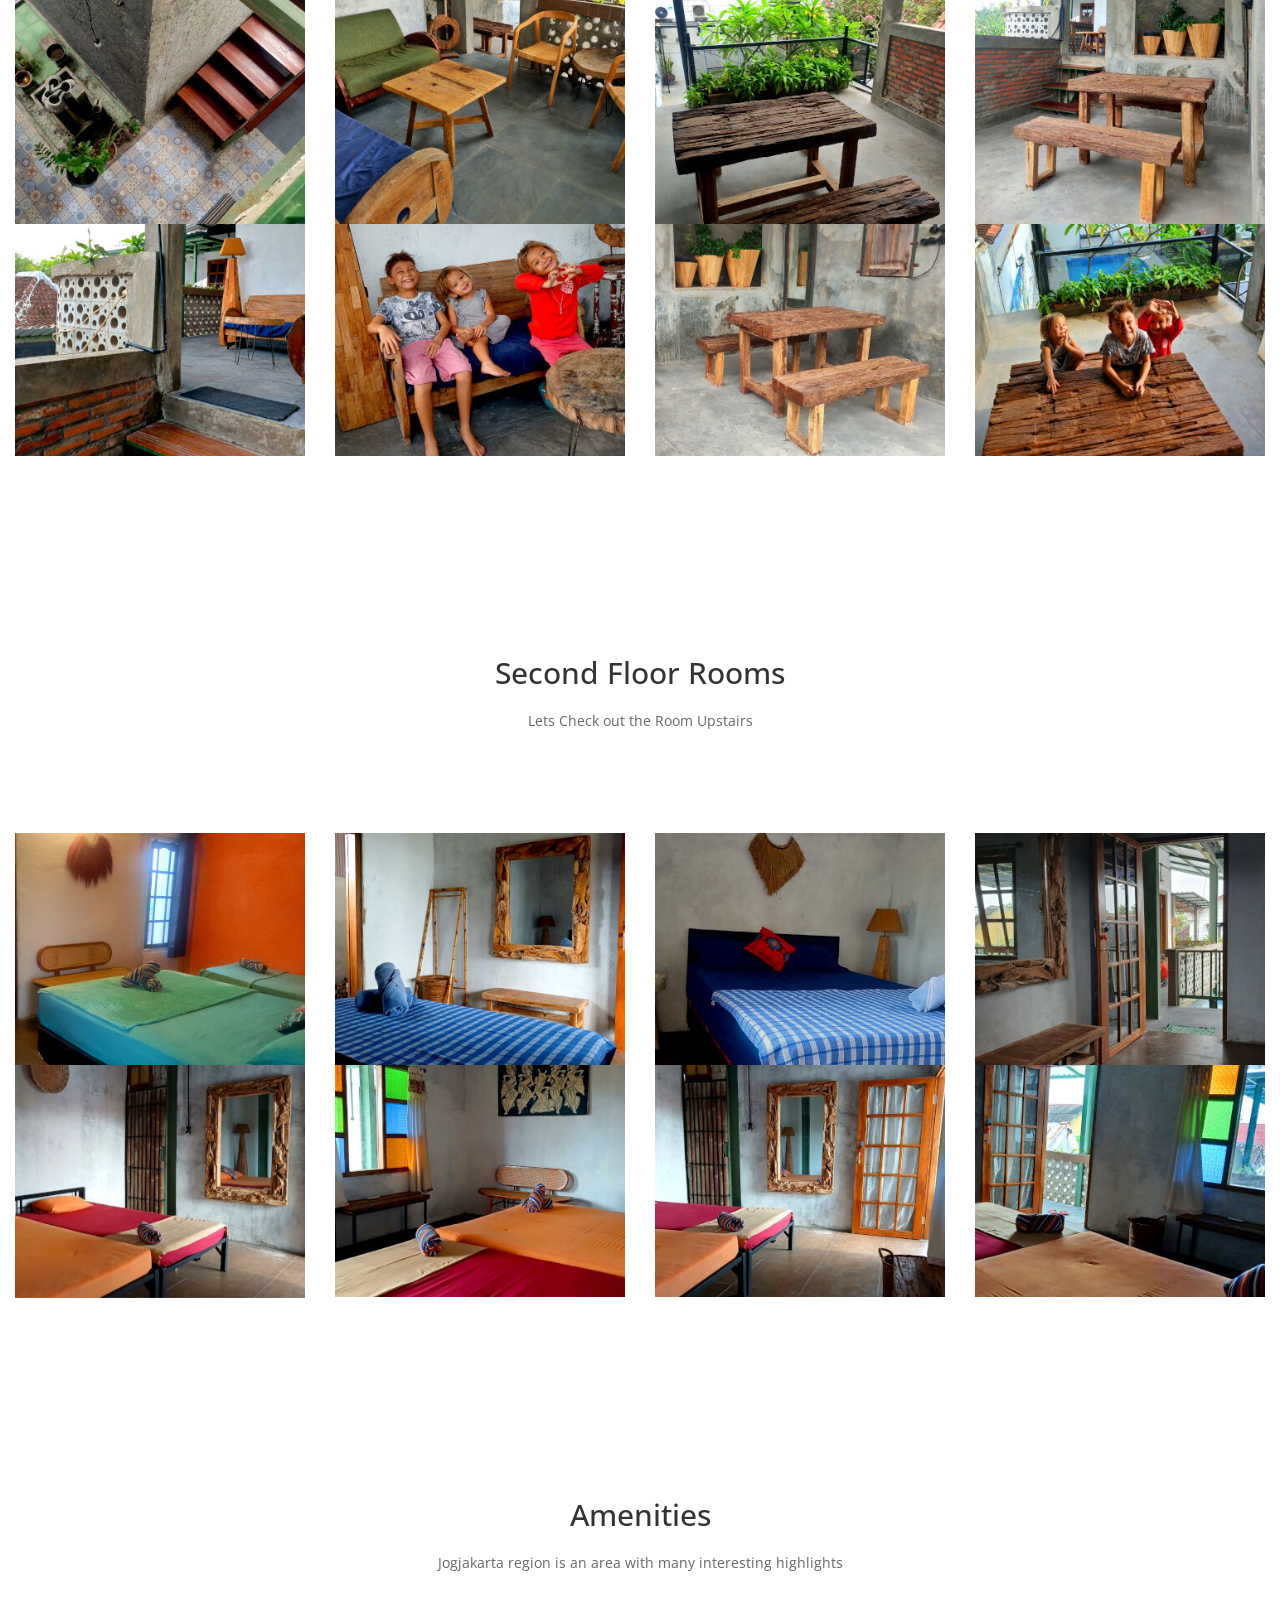
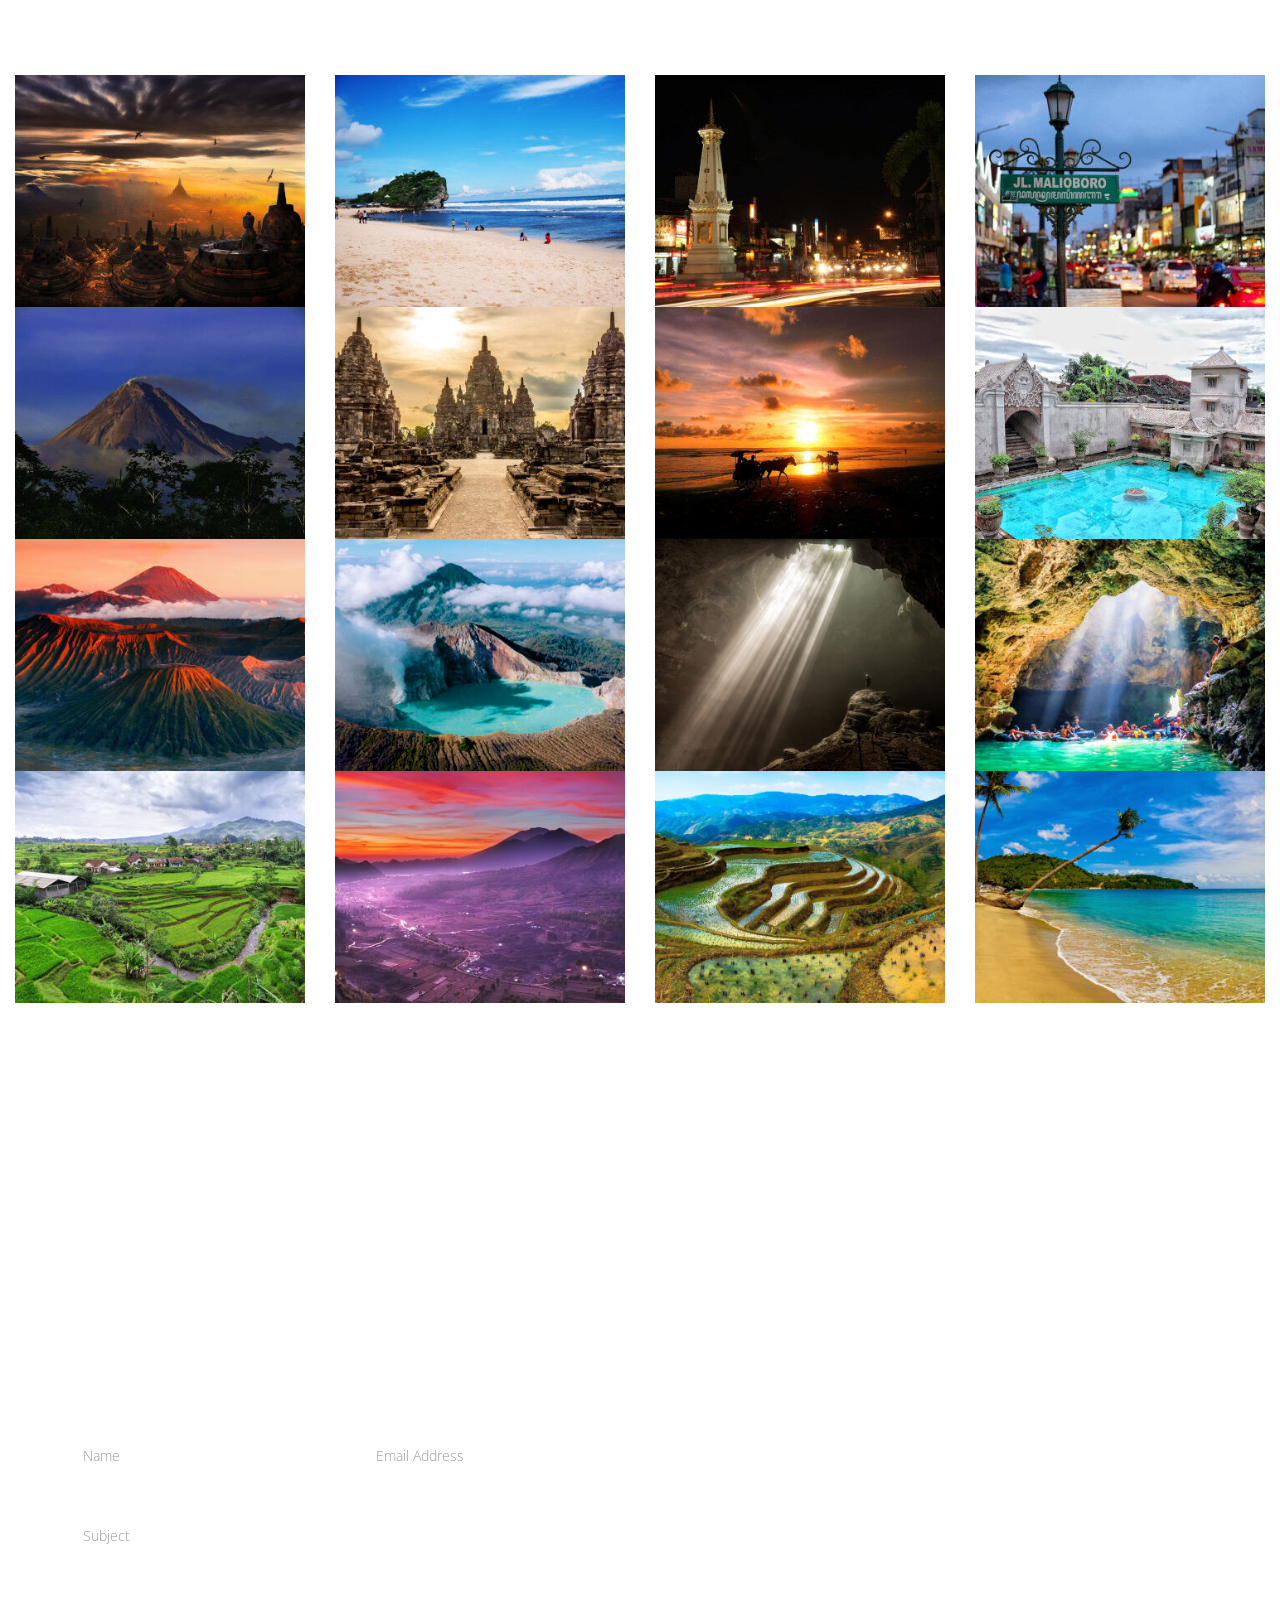
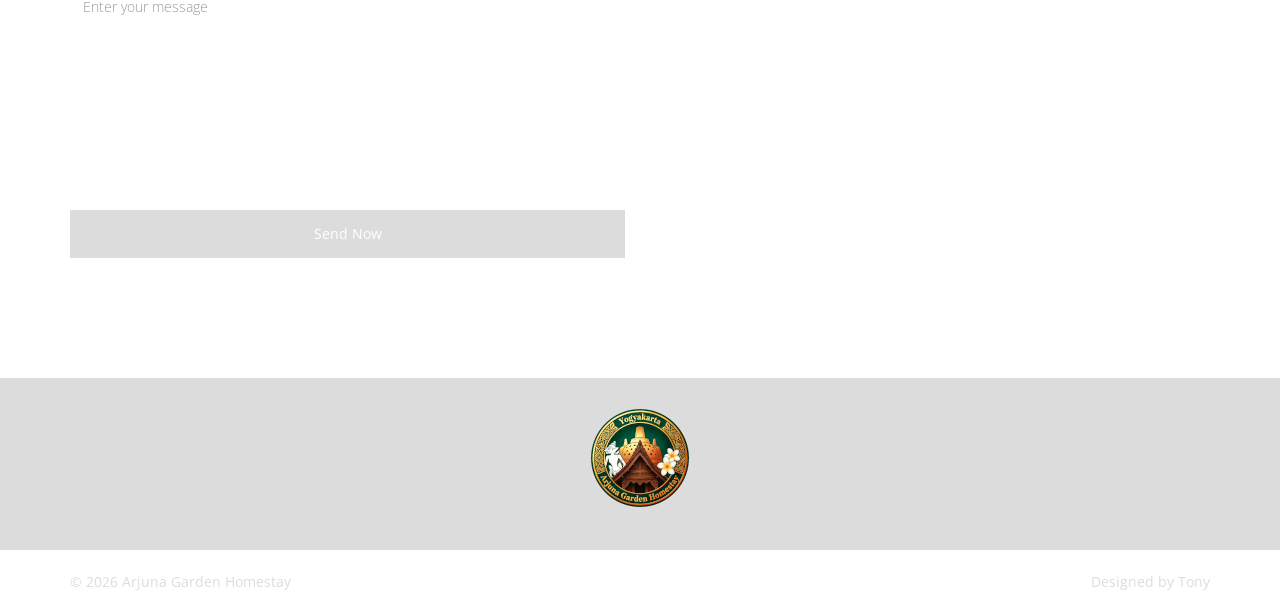
==== commit 4849ab50: "Remove unused logos; add keyword-rich alt tags to all images (accommodation, backpacker, hostel, bud" ====
--- a/index.html
+++ b/index.html
@@ -251,7 +251,7 @@
         <div class="col-sm-3">
           <div class="folio-item wow fadeInRightBig" data-wow-duration="1000ms" data-wow-delay="300ms">
             <div class="folio-image">
-              <img class="img-responsive" src="images/portfolio1/1.jpg" alt="Arjuna-Garden-Homestay">
+              <img class="img-responsive" src="images/portfolio1/1.jpg" alt="Arjuna Garden Homestay exterior, affordable budget accommodation for backpackers in Yogyakarta">
             </div>
             <div class="overlay">
               <div class="overlay-content">
@@ -271,7 +271,7 @@
         <div class="col-sm-3">
           <div class="folio-item wow fadeInLeftBig" data-wow-duration="1000ms" data-wow-delay="400ms">
             <div class="folio-image">
-              <img class="img-responsive" src="images/portfolio1/2.jpg" alt="Live Your Dreams">
+              <img class="img-responsive" src="images/portfolio1/2.jpg" alt="Comfortable living space, budget traveler accommodation and guest house in Jogja">
             </div>
             <div class="overlay">
               <div class="overlay-content">
@@ -291,7 +291,7 @@
         <div class="col-sm-3">
           <div class="folio-item wow fadeInRightBig" data-wow-duration="1000ms" data-wow-delay="500ms">
             <div class="folio-image">
-              <img class="img-responsive" src="images/portfolio1/3.jpg" alt="Arjuna-Main-Entrance">
+              <img class="img-responsive" src="images/portfolio1/3.jpg" alt="Outdoor living area at our Yogyakarta homestay, backpacker friendly accommodation entrance">
             </div>
             <div class="overlay">
               <div class="overlay-content">
@@ -311,7 +311,7 @@
         <div class="col-sm-3">
           <div class="folio-item wow fadeInLeftBig" data-wow-duration="1000ms" data-wow-delay="600ms">
             <div class="folio-image">
-              <img class="img-responsive" src="images/portfolio1/4.jpg" alt="Lounge-Area">
+              <img class="img-responsive" src="images/portfolio1/4.jpg" alt="Session lounge where travelers meet, social backpacker hostel common area in Yogyakarta">
             </div>
             <div class="overlay">
               <div class="overlay-content">
@@ -331,7 +331,7 @@
         <div class="col-sm-3">
           <div class="folio-item wow fadeInRightBig" data-wow-duration="1000ms" data-wow-delay="700ms">
             <div class="folio-image">
-              <img class="img-responsive" src="images/portfolio1/5.jpg" alt="Reception-Check-in">
+              <img class="img-responsive" src="images/portfolio1/5.jpg" alt="Reception desk check in, friendly welcome at our budget accommodation in Jogja">
             </div>
             <div class="overlay">
               <div class="overlay-content">
@@ -351,7 +351,7 @@
         <div class="col-sm-3">
           <div class="folio-item wow fadeInLeftBig" data-wow-duration="1000ms" data-wow-delay="800ms">
             <div class="folio-image">
-              <img class="img-responsive" src="images/portfolio1/6.jpg" alt="Ice-Cold-Beer">
+              <img class="img-responsive" src="images/portfolio1/6.jpg" alt="Extended lounge for a cold beer, budget traveler hangout at our Yogyakarta homestay">
             </div>
             <div class="overlay">
               <div class="overlay-content">
@@ -371,7 +371,7 @@
         <div class="col-sm-3">
           <div class="folio-item wow fadeInRightBig" data-wow-duration="1000ms" data-wow-delay="900ms">
             <div class="folio-image">
-              <img class="img-responsive" src="images/portfolio1/7.jpg" alt="Outdoor-Garden.jpg">
+              <img class="img-responsive" src="images/portfolio1/7.jpg" alt="Outdoor garden to relax and read, peaceful backpacker accommodation in Yogyakarta">
             </div>
             <div class="overlay">
               <div class="overlay-content">
@@ -391,7 +391,7 @@
         <div class="col-sm-3">
           <div class="folio-item wow fadeInLeftBig" data-wow-duration="1000ms" data-wow-delay="1000ms">
             <div class="folio-image">
-              <img class="img-responsive" src="images/portfolio1/8.jpg" alt="We-Recycle">
+              <img class="img-responsive" src="images/portfolio1/8.jpg" alt="We recycle, eco friendly budget hostel and homestay in Jogja helping keep the city clean">
             </div>
             <div class="overlay">
               <div class="overlay-content">
@@ -430,7 +430,7 @@
         <div class="col-sm-3">
           <div class="folio-item wow fadeInRightBig" data-wow-duration="1000ms" data-wow-delay="300ms">
             <div class="folio-image">
-              <img class="img-responsive" src="images/portfolio2/1.jpg" alt="Entry-View-of-Pool">
+              <img class="img-responsive" src="images/portfolio2/1.jpg" alt="Entry view of the swimming pool, budget homestay with pool in Yogyakarta for backpackers">
             </div>
             <div class="overlay">
               <div class="overlay-content">
@@ -450,7 +450,7 @@
         <div class="col-sm-3">
           <div class="folio-item wow fadeInLeftBig" data-wow-duration="1000ms" data-wow-delay="400ms">
             <div class="folio-image">
-              <img class="img-responsive" src="images/portfolio2/2.jpg" alt="Pool-Time">
+              <img class="img-responsive" src="images/portfolio2/2.jpg" alt="Pool party with cold drinks, social backpacker hostel pool in Jogja Yogyakarta">
             </div>
             <div class="overlay">
               <div class="overlay-content">
@@ -470,7 +470,7 @@
         <div class="col-sm-3">
           <div class="folio-item wow fadeInRightBig" data-wow-duration="1000ms" data-wow-delay="500ms">
             <div class="folio-image">
-              <img class="img-responsive" src="images/portfolio2/3.jpg" alt="The Bale">
+              <img class="img-responsive" src="images/portfolio2/3.jpg" alt="The Bale pavilion to chill out, relaxing budget accommodation garden in Yogyakarta">
             </div>
             <div class="overlay">
               <div class="overlay-content">
@@ -490,7 +490,7 @@
         <div class="col-sm-3">
           <div class="folio-item wow fadeInLeftBig" data-wow-duration="1000ms" data-wow-delay="600ms">
             <div class="folio-image">
-              <img class="img-responsive" src="images/portfolio2/4.jpg" alt="Swing by the Pool">
+              <img class="img-responsive" src="images/portfolio2/4.jpg" alt="The pool swing, fun amenity at our Yogyakarta backpacker homestay accommodation">
             </div>
             <div class="overlay">
               <div class="overlay-content">
@@ -510,7 +510,7 @@
         <div class="col-sm-3">
           <div class="folio-item wow fadeInRightBig" data-wow-duration="1000ms" data-wow-delay="700ms">
             <div class="folio-image">
-              <img class="img-responsive" src="images/portfolio2/5.jpg" alt="Birds Eye View of the Garden">
+              <img class="img-responsive" src="images/portfolio2/5.jpg" alt="Birds eye view of the tropical garden, budget traveler accommodation near Malioboro Jogja">
             </div>
             <div class="overlay">
               <div class="overlay-content">
@@ -530,7 +530,7 @@
         <div class="col-sm-3">
           <div class="folio-item wow fadeInLeftBig" data-wow-duration="1000ms" data-wow-delay="800ms">
             <div class="folio-image">
-              <img class="img-responsive" src="images/portfolio2/6.jpg" alt="Birds-Eye-View-of-Pool">
+              <img class="img-responsive" src="images/portfolio2/6.jpg" alt="Birds eye view of the swimming pool, affordable homestay with pool in Yogyakarta">
             </div>
             <div class="overlay">
               <div class="overlay-content">
@@ -550,7 +550,7 @@
         <div class="col-sm-3">
           <div class="folio-item wow fadeInRightBig" data-wow-duration="1000ms" data-wow-delay="900ms">
             <div class="folio-image">
-              <img class="img-responsive" src="images/portfolio2/7.jpg" alt="Sunset Pool">
+              <img class="img-responsive" src="images/portfolio2/7.jpg" alt="Sunset over the pool, perfect unwind spot for budget travelers in Yogyakarta">
             </div>
             <div class="overlay">
               <div class="overlay-content">
@@ -570,7 +570,7 @@
         <div class="col-sm-3">
           <div class="folio-item wow fadeInLeftBig" data-wow-duration="1000ms" data-wow-delay="1000ms">
             <div class="folio-image">
-              <img class="img-responsive" src="images/portfolio2/8.jpg" alt="Jump-In-The-Pool">
+              <img class="img-responsive" src="images/portfolio2/8.jpg" alt="Jump from the steps into the pool, backpacker fun at our budget hostel in Jogja">
             </div>
             <div class="overlay">
               <div class="overlay-content">
@@ -609,7 +609,7 @@
         <div class="col-sm-3">
           <div class="folio-item wow fadeInRightBig" data-wow-duration="1000ms" data-wow-delay="300ms">
             <div class="folio-image">
-              <img class="img-responsive" src="images/portfolio3/1.jpg" alt="Lounge-and-Sun">
+              <img class="img-responsive" src="images/portfolio3/1.jpg" alt="Sunlit lounge where guests chill out, comfortable budget accommodation foyer in Yogyakarta">
             </div>
             <div class="overlay">
               <div class="overlay-content">
@@ -629,7 +629,7 @@
         <div class="col-sm-3">
           <div class="folio-item wow fadeInLeftBig" data-wow-duration="1000ms" data-wow-delay="400ms">
             <div class="folio-image">
-              <img class="img-responsive" src="images/portfolio3/2.jpg" alt="Vanity">
+              <img class="img-responsive" src="images/portfolio3/2.jpg" alt="Vanity and mirror for getting ready, clean backpacker hostel amenities in Jogja">
             </div>
             <div class="overlay">
               <div class="overlay-content">
@@ -649,7 +649,7 @@
         <div class="col-sm-3">
           <div class="folio-item wow fadeInRightBig" data-wow-duration="1000ms" data-wow-delay="500ms">
             <div class="folio-image">
-              <img class="img-responsive" src="images/portfolio3/3.jpg" alt="Foyer-Area">
+              <img class="img-responsive" src="images/portfolio3/3.jpg" alt="Spacious foyer leading to double and single rooms, budget accommodation in Yogyakarta">
             </div>
             <div class="overlay">
               <div class="overlay-content">
@@ -669,7 +669,7 @@
         <div class="col-sm-3">
           <div class="folio-item wow fadeInLeftBig" data-wow-duration="1000ms" data-wow-delay="600ms">
             <div class="folio-image">
-              <img class="img-responsive" src="images/portfolio3/4.jpg" alt="Foyer-Area">
+              <img class="img-responsive" src="images/portfolio3/4.jpg" alt="Contemporary living space, roomy budget traveler accommodation and guest house in Jogja">
             </div>
             <div class="overlay">
               <div class="overlay-content">
@@ -689,7 +689,7 @@
         <div class="col-sm-3">
           <div class="folio-item wow fadeInRightBig" data-wow-duration="1000ms" data-wow-delay="700ms">
             <div class="folio-image">
-              <img class="img-responsive" src="images/portfolio3/5.jpg" alt="Dining-Area.jpg">
+              <img class="img-responsive" src="images/portfolio3/5.jpg" alt="Dining area overlooking the pool, communal space for budget travelers in Yogyakarta">
             </div>
             <div class="overlay">
               <div class="overlay-content">
@@ -710,7 +710,7 @@
         <div class="col-sm-3">
           <div class="folio-item wow fadeInLeftBig" data-wow-duration="1000ms" data-wow-delay="800ms">
             <div class="folio-image">
-              <img class="img-responsive" src="images/portfolio3/6.jpg" alt="Foyer Lounge &amp; Garden">
+              <img class="img-responsive" src="images/portfolio3/6.jpg" alt="Foyer lounge and garden to read a book, tranquil backpacker accommodation in Jogja">
             </div>
             <div class="overlay">
               <div class="overlay-content">
@@ -730,7 +730,7 @@
         <div class="col-sm-3">
           <div class="folio-item wow fadeInRightBig" data-wow-duration="1000ms" data-wow-delay="900ms">
             <div class="folio-image">
-              <img class="img-responsive" src="images/portfolio3/7.jpg" alt="Lets-Go-Upstairs">
+              <img class="img-responsive" src="images/portfolio3/7.jpg" alt="Heading upstairs, explore our multi floor budget hostel and homestay in Yogyakarta">
             </div>
             <div class="overlay">
               <div class="overlay-content">
@@ -750,7 +750,7 @@
         <div class="col-sm-3">
           <div class="folio-item wow fadeInLeftBig" data-wow-duration="1000ms" data-wow-delay="1000ms">
             <div class="folio-image">
-              <img class="img-responsive" src="images/portfolio3/8.jpg" alt="Stairwell">
+              <img class="img-responsive" src="images/portfolio3/8.jpg" alt="Stairwell connecting floors, safe access throughout our Yogyakarta budget accommodation">
             </div>
             <div class="overlay">
               <div class="overlay-content">
@@ -789,7 +789,7 @@
         <div class="col-sm-3">
           <div class="folio-item wow fadeInRightBig" data-wow-duration="1000ms" data-wow-delay="300ms">
             <div class="folio-image">
-              <img class="img-responsive" src="images/portfolio4/1.jpg" alt="Sleep-Good">
+              <img class="img-responsive" src="images/portfolio4/1.jpg" alt="Sleep well in a cozy room, quality budget accommodation for backpackers in Yogyakarta">
             </div>
             <div class="overlay">
               <div class="overlay-content">
@@ -809,7 +809,7 @@
         <div class="col-sm-3">
           <div class="folio-item wow fadeInLeftBig" data-wow-duration="1000ms" data-wow-delay="400ms">
             <div class="folio-image">
-              <img class="img-responsive" src="images/portfolio4/2.jpg" alt="Clean Rooms">
+              <img class="img-responsive" src="images/portfolio4/2.jpg" alt="Spotless clean rooms, hygienic backpacker hostel accommodation in Jogja">
             </div>
             <div class="overlay">
               <div class="overlay-content">
@@ -829,7 +829,7 @@
         <div class="col-sm-3">
           <div class="folio-item wow fadeInRightBig" data-wow-duration="1000ms" data-wow-delay="500ms">
             <div class="folio-image">
-              <img class="img-responsive" src="images/portfolio4/3.jpg" alt="Wash-Room">
+              <img class="img-responsive" src="images/portfolio4/3.jpg" alt="Shared washroom facilities, practical budget traveler accommodation in Yogyakarta">
             </div>
             <div class="overlay">
               <div class="overlay-content">
@@ -849,7 +849,7 @@
         <div class="col-sm-3">
           <div class="folio-item wow fadeInLeftBig" data-wow-duration="1000ms" data-wow-delay="600ms">
             <div class="folio-image">
-              <img class="img-responsive" src="images/portfolio4/4.jpg" alt="Single Bed">
+              <img class="img-responsive" src="images/portfolio4/4.jpg" alt="Single bed room, affordable solo backpacker accommodation at our Jogja homestay">
             </div>
             <div class="overlay">
               <div class="overlay-content">
@@ -869,7 +869,7 @@
         <div class="col-sm-3">
           <div class="folio-item wow fadeInRightBig" data-wow-duration="1000ms" data-wow-delay="700ms">
             <div class="folio-image">
-              <img class="img-responsive" src="images/portfolio4/5.jpg" alt="Bathroom">
+              <img class="img-responsive" src="images/portfolio4/5.jpg" alt="Private bathroom, comfortable budget accommodation amenities in Yogyakarta">
             </div>
             <div class="overlay">
               <div class="overlay-content">
@@ -889,7 +889,7 @@
         <div class="col-sm-3">
           <div class="folio-item wow fadeInLeftBig" data-wow-duration="1000ms" data-wow-delay="800ms">
             <div class="folio-image">
-              <img class="img-responsive" src="images/portfolio4/6.jpg" alt="Cozy-Rooms">
+              <img class="img-responsive" src="images/portfolio4/6.jpg" alt="Cozy rooms for a restful night, budget homestay and hostel in Jogja for backpackers">
             </div>
             <div class="overlay">
               <div class="overlay-content">
@@ -909,7 +909,7 @@
         <div class="col-sm-3">
           <div class="folio-item wow fadeInRightBig" data-wow-duration="1000ms" data-wow-delay="900ms">
             <div class="folio-image">
-              <img class="img-responsive" src="images/portfolio4/7.jpg" alt="Comfy Rooms">
+              <img class="img-responsive" src="images/portfolio4/7.jpg" alt="Comfy rooms, welcoming budget accommodation for travelers visiting Yogyakarta">
             </div>
             <div class="overlay">
               <div class="overlay-content">
@@ -929,7 +929,7 @@
         <div class="col-sm-3">
           <div class="folio-item wow fadeInLeftBig" data-wow-duration="1000ms" data-wow-delay="1000ms">
             <div class="folio-image">
-              <img class="img-responsive" src="images/portfolio4/8.jpg" alt="Spacious Rooms">
+              <img class="img-responsive" src="images/portfolio4/8.jpg" alt="Spacious rooms with plenty of space, value budget hostel accommodation in Jogja">
             </div>
             <div class="overlay">
               <div class="overlay-content">
@@ -968,7 +968,7 @@
         <div class="col-sm-3">
           <div class="folio-item wow fadeInRightBig" data-wow-duration="1000ms" data-wow-delay="300ms">
             <div class="folio-image">
-              <img class="img-responsive" src="images/portfolio5/1.jpg" alt="Balcony">
+              <img class="img-responsive" src="images/portfolio5/1.jpg" alt="Overlooking balcony with views, relaxing budget accommodation terrace in Yogyakarta">
             </div>
             <div class="overlay">
               <div class="overlay-content">
@@ -988,7 +988,7 @@
         <div class="col-sm-3">
           <div class="folio-item wow fadeInLeftBig" data-wow-duration="1000ms" data-wow-delay="400ms">
             <div class="folio-image">
-              <img class="img-responsive" src="images/portfolio5/2.jpg" alt="Lounge">
+              <img class="img-responsive" src="images/portfolio5/2.jpg" alt="Second floor lounge, social backpacker common area at our Jogja homestay">
             </div>
             <div class="overlay">
               <div class="overlay-content">
@@ -1008,7 +1008,7 @@
         <div class="col-sm-3">
           <div class="folio-item wow fadeInRightBig" data-wow-duration="1000ms" data-wow-delay="500ms">
             <div class="folio-image">
-              <img class="img-responsive" src="images/portfolio5/3.jpg" alt="Dining-Area">
+              <img class="img-responsive" src="images/portfolio5/3.jpg" alt="Second floor dining area, communal space for budget travelers in Yogyakarta">
             </div>
             <div class="overlay">
               <div class="overlay-content">
@@ -1028,7 +1028,7 @@
         <div class="col-sm-3">
           <div class="folio-item wow fadeInLeftBig" data-wow-duration="1000ms" data-wow-delay="600ms">
             <div class="folio-image">
-              <img class="img-responsive" src="images/portfolio5/4.jpg" alt="Second Floor Dining Area">
+              <img class="img-responsive" src="images/portfolio5/4.jpg" alt="Second floor dining area, free relaxation space for backpackers staying in Jogja">
             </div>
             <div class="overlay">
               <div class="overlay-content">
@@ -1048,7 +1048,7 @@
         <div class="col-sm-3">
           <div class="folio-item wow fadeInRightBig" data-wow-duration="1000ms" data-wow-delay="700ms">
             <div class="folio-image">
-              <img class="img-responsive" src="images/portfolio5/5.jpg" alt="Lounge View">
+              <img class="img-responsive" src="images/portfolio5/5.jpg" alt="Lounge view over the property, comfortable budget traveler accommodation in Yogyakarta">
             </div>
             <div class="overlay">
               <div class="overlay-content">
@@ -1068,7 +1068,7 @@
         <div class="col-sm-3">
           <div class="folio-item wow fadeInLeftBig" data-wow-duration="1000ms" data-wow-delay="800ms">
             <div class="folio-image">
-              <img class="img-responsive" src="images/portfolio5/6.jpg" alt="Lounging-Out">
+              <img class="img-responsive" src="images/portfolio5/6.jpg" alt="Lounging out, unwind at our backpacker friendly budget homestay in Jogja">
             </div>
             <div class="overlay">
               <div class="overlay-content">
@@ -1088,7 +1088,7 @@
         <div class="col-sm-3">
           <div class="folio-item wow fadeInRightBig" data-wow-duration="1000ms" data-wow-delay="900ms">
             <div class="folio-image">
-              <img class="img-responsive" src="images/portfolio5/7.jpg" alt="Dining Area">
+              <img class="img-responsive" src="images/portfolio5/7.jpg" alt="View of the dining area, shared amenities at our Yogyakarta budget hostel">
             </div>
             <div class="overlay">
               <div class="overlay-content">
@@ -1108,7 +1108,7 @@
         <div class="col-sm-3">
           <div class="folio-item wow fadeInLeftBig" data-wow-duration="1000ms" data-wow-delay="1000ms">
             <div class="folio-image">
-              <img class="img-responsive" src="images/portfolio5/8.jpg" alt="Time For Dinner">
+              <img class="img-responsive" src="images/portfolio5/8.jpg" alt="Ready for dinner, food service available at our budget homestay in Yogyakarta">
             </div>
             <div class="overlay">
               <div class="overlay-content">
@@ -1147,7 +1147,7 @@
         <div class="col-sm-3">
           <div class="folio-item wow fadeInRightBig" data-wow-duration="1000ms" data-wow-delay="300ms">
             <div class="folio-image">
-              <img class="img-responsive" src="images/portfolio6/1.jpg" alt="Double Room">
+              <img class="img-responsive" src="images/portfolio6/1.jpg" alt="Corner double room, comfortable budget accommodation for couples in Yogyakarta">
             </div>
             <div class="overlay">
               <div class="overlay-content">
@@ -1167,7 +1167,7 @@
         <div class="col-sm-3">
           <div class="folio-item wow fadeInLeftBig" data-wow-duration="1000ms" data-wow-delay="400ms">
             <div class="folio-image">
-              <img class="img-responsive" src="images/portfolio6/2.jpg" alt="Left Room">
+              <img class="img-responsive" src="images/portfolio6/2.jpg" alt="Single room, affordable solo backpacker accommodation in Jogja near Malioboro">
             </div>
             <div class="overlay">
               <div class="overlay-content">
@@ -1187,7 +1187,7 @@
         <div class="col-sm-3">
           <div class="folio-item wow fadeInRightBig" data-wow-duration="1000ms" data-wow-delay="500ms">
             <div class="folio-image">
-              <img class="img-responsive" src="images/portfolio6/3.jpg" alt="Left Room 2">
+              <img class="img-responsive" src="images/portfolio6/3.jpg" alt="Bright single room, budget traveler accommodation at our Yogyakarta guest house">
             </div>
             <div class="overlay">
               <div class="overlay-content">
@@ -1207,7 +1207,7 @@
         <div class="col-sm-3">
           <div class="folio-item wow fadeInLeftBig" data-wow-duration="1000ms" data-wow-delay="600ms">
             <div class="folio-image">
-              <img class="img-responsive" src="images/portfolio6/4.jpg" alt="Family Room">
+              <img class="img-responsive" src="images/portfolio6/4.jpg" alt="Family room, spacious budget accommodation for families visiting Yogyakarta">
             </div>
             <div class="overlay">
               <div class="overlay-content">
@@ -1227,7 +1227,7 @@
         <div class="col-sm-3">
           <div class="folio-item wow fadeInRightBig" data-wow-duration="1000ms" data-wow-delay="700ms">
             <div class="folio-image">
-              <img class="img-responsive" src="images/portfolio6/5.jpg" alt="Family Room">
+              <img class="img-responsive" src="images/portfolio6/5.jpg" alt="Family room with multiple beds, affordable family stay at our Jogja homestay">
             </div>
             <div class="overlay">
               <div class="overlay-content">
@@ -1247,7 +1247,7 @@
         <div class="col-sm-3">
           <div class="folio-item wow fadeInLeftBig" data-wow-duration="1000ms" data-wow-delay="800ms">
             <div class="folio-image">
-              <img class="img-responsive" src="images/portfolio6/6.jpg" alt="Family Room">
+              <img class="img-responsive" src="images/portfolio6/6.jpg" alt="Cozy family room, budget traveler accommodation near Prawirotaman Yogyakarta">
             </div>
             <div class="overlay">
               <div class="overlay-content">
@@ -1267,7 +1267,7 @@
         <div class="col-sm-3">
           <div class="folio-item wow fadeInRightBig" data-wow-duration="1000ms" data-wow-delay="900ms">
             <div class="folio-image">
-              <img class="img-responsive" src="images/portfolio6/7.jpg" alt="Family Room">
+              <img class="img-responsive" src="images/portfolio6/7.jpg" alt="Family room interior, comfortable backpacker friendly lodging in Jogja">
             </div>
             <div class="overlay">
               <div class="overlay-content">
@@ -1287,7 +1287,7 @@
         <div class="col-sm-3">
           <div class="folio-item wow fadeInLeftBig" data-wow-duration="1000ms" data-wow-delay="1000ms">
             <div class="folio-image">
-              <img class="img-responsive" src="images/portfolio6/8.jpg" alt="Family Room">
+              <img class="img-responsive" src="images/portfolio6/8.jpg" alt="Spacious family room, value budget accommodation in Yogyakarta for groups">
             </div>
             <div class="overlay">
               <div class="overlay-content">
@@ -1327,7 +1327,7 @@
         <div class="col-sm-3">
           <div class="folio-item wow fadeInRightBig" data-wow-duration="1000ms" data-wow-delay="300ms">
             <div class="folio-image">
-              <img class="img-responsive" src="images/portfolio7/1.jpg" alt="Borobudur Temple, largest Buddhist temple in the world near Yogyakarta">
+              <img class="img-responsive" src="images/portfolio7/1.jpg" alt="Borobudur Temple, largest Buddhist temple in the world, top day trip from Yogyakarta">
             </div>
             <div class="overlay">
               <div class="overlay-content">
@@ -1347,7 +1347,7 @@
         <div class="col-sm-3">
           <div class="folio-item wow fadeInLeftBig" data-wow-duration="1000ms" data-wow-delay="400ms">
             <div class="folio-image">
-              <img class="img-responsive" src="images/portfolio7/2.jpg" alt="Indrayanti Beach, white sand beach on the south coast of Yogyakarta">
+              <img class="img-responsive" src="images/portfolio7/2.jpg" alt="Indrayanti Beach, white sand beach and popular tourist attraction near Jogja">
             </div>
             <div class="overlay">
               <div class="overlay-content">
@@ -1367,7 +1367,7 @@
         <div class="col-sm-3">
           <div class="folio-item wow fadeInRightBig" data-wow-duration="1000ms" data-wow-delay="500ms">
             <div class="folio-image">
-              <img class="img-responsive" src="images/portfolio7/3.jpg" alt="Tugu Jogja monument lit up at night, an icon of Yogyakarta">
+              <img class="img-responsive" src="images/portfolio7/3.jpg" alt="Tugu Jogja monument at night, famous Yogyakarta landmark and photo spot">
             </div>
             <div class="overlay">
               <div class="overlay-content">
@@ -1387,7 +1387,7 @@
         <div class="col-sm-3">
           <div class="folio-item wow fadeInLeftBig" data-wow-duration="1000ms" data-wow-delay="600ms">
             <div class="folio-image">
-              <img class="img-responsive" src="images/portfolio7/4.jpg" alt="Jalan Malioboro, the famous shopping street of Yogyakarta">
+              <img class="img-responsive" src="images/portfolio7/4.jpg" alt="Jalan Malioboro, the famous shopping street and tourist hub in Yogyakarta">
             </div>
             <div class="overlay">
               <div class="overlay-content">
@@ -1407,7 +1407,7 @@
         <div class="col-sm-3">
           <div class="folio-item wow fadeInRightBig" data-wow-duration="1000ms" data-wow-delay="700ms">
             <div class="folio-image">
-              <img class="img-responsive" src="images/portfolio7/5.jpg" alt="Mount Merapi, active volcano overlooking Yogyakarta">
+              <img class="img-responsive" src="images/portfolio7/5.jpg" alt="Mount Merapi, active volcano and day trip destination near Yogyakarta">
             </div>
             <div class="overlay">
               <div class="overlay-content">
@@ -1427,7 +1427,7 @@
         <div class="col-sm-3">
           <div class="folio-item wow fadeInLeftBig" data-wow-duration="1000ms" data-wow-delay="800ms">
             <div class="folio-image">
-              <img class="img-responsive" src="images/portfolio7/6.jpg" alt="Prambanan Hindu Temple, ancient 9th-century temple complex near Yogyakarta">
+              <img class="img-responsive" src="images/portfolio7/6.jpg" alt="Prambanan Hindu Temple, ancient UNESCO temple complex and must see near Jogja">
             </div>
             <div class="overlay">
               <div class="overlay-content">
@@ -1447,7 +1447,7 @@
         <div class="col-sm-3">
           <div class="folio-item wow fadeInRightBig" data-wow-duration="1000ms" data-wow-delay="900ms">
             <div class="folio-image">
-              <img class="img-responsive" src="images/portfolio7/7.jpg" alt="Sunset over Parangtritis Beach near Yogyakarta">
+              <img class="img-responsive" src="images/portfolio7/7.jpg" alt="Sunset over Parangtritis Beach, scenic tourist attraction south of Yogyakarta">
             </div>
             <div class="overlay">
               <div class="overlay-content">
@@ -1467,7 +1467,7 @@
         <div class="col-sm-3">
           <div class="folio-item wow fadeInLeftBig" data-wow-duration="1000ms" data-wow-delay="1000ms">
             <div class="folio-image">
-              <img class="img-responsive" src="images/portfolio7/8.jpg" alt="Taman Sari Water Castle, historic royal bathing complex in Yogyakarta">
+              <img class="img-responsive" src="images/portfolio7/8.jpg" alt="Taman Sari Water Castle, historic royal site and must see in Yogyakarta">
             </div>
             <div class="overlay">
               <div class="overlay-content">
@@ -1489,7 +1489,7 @@
         <div class="col-sm-3">
           <div class="folio-item wow fadeInRightBig" data-wow-duration="1000ms" data-wow-delay="300ms">
             <div class="folio-image">
-              <img class="img-responsive" src="images/portfolio7/9.jpg" alt="Mount Bromo sunrise over the Tengger Caldera, East Java">
+              <img class="img-responsive" src="images/portfolio7/9.jpg" alt="Mount Bromo sunrise over the Tengger Caldera, popular East Java tour from Jogja">
             </div>
             <div class="overlay">
               <div class="overlay-content">
@@ -1509,7 +1509,7 @@
         <div class="col-sm-3">
           <div class="folio-item wow fadeInLeftBig" data-wow-duration="1000ms" data-wow-delay="400ms">
             <div class="folio-image">
-              <img class="img-responsive" src="images/portfolio7/10.jpg" alt="Ijen crater with its turquoise acid lake, East Java">
+              <img class="img-responsive" src="images/portfolio7/10.jpg" alt="Ijen crater with turquoise acid lake, volcanic tour attraction on Java Indonesia">
             </div>
             <div class="overlay">
               <div class="overlay-content">
@@ -1529,7 +1529,7 @@
         <div class="col-sm-3">
           <div class="folio-item wow fadeInRightBig" data-wow-duration="1000ms" data-wow-delay="500ms">
             <div class="folio-image">
-              <img class="img-responsive" src="images/portfolio7/11.jpg" alt="Sunlight beam streaming into Goa Jomblang cave, Yogyakarta">
+              <img class="img-responsive" src="images/portfolio7/11.jpg" alt="Sunlight beam in Goa Jomblang cave, caving adventure day trip near Yogyakarta">
             </div>
             <div class="overlay">
               <div class="overlay-content">
@@ -1549,7 +1549,7 @@
         <div class="col-sm-3">
           <div class="folio-item wow fadeInLeftBig" data-wow-duration="1000ms" data-wow-delay="600ms">
             <div class="folio-image">
-              <img class="img-responsive" src="images/portfolio7/12.jpg" alt="Cave tubing through Goa Pindul, Yogyakarta">
+              <img class="img-responsive" src="images/portfolio7/12.jpg" alt="Cave tubing through Goa Pindul, outdoor activity and day trip from Jogja">
             </div>
             <div class="overlay">
               <div class="overlay-content">
@@ -1571,7 +1571,7 @@
         <div class="col-sm-3">
           <div class="folio-item wow fadeInRightBig" data-wow-duration="1000ms" data-wow-delay="300ms">
             <div class="folio-image">
-              <img class="img-responsive" src="images/portfolio7/13.jpg" alt="Traditional Javanese village surrounded by green rice fields">
+              <img class="img-responsive" src="images/portfolio7/13.jpg" alt="Traditional Javanese village and green rice fields, rural scenery near Yogyakarta">
             </div>
             <div class="overlay">
               <div class="overlay-content">
@@ -1591,13 +1591,13 @@
         <div class="col-sm-3">
           <div class="folio-item wow fadeInLeftBig" data-wow-duration="1000ms" data-wow-delay="400ms">
             <div class="folio-image">
-              <img class="img-responsive" src="images/portfolio7/14.jpg" alt="Panoramic valley view at sunset near Yogyakarta">
-            </div>
-            <div class="overlay">
-              <div class="overlay-content">
-                <div class="overlay-text">
-                  <div class="folio-info">
-                    <h3>Land Valley View</h3>
+              <img class="img-responsive" src="images/portfolio7/14.jpg" alt="Panoramic valley view at sunset, scenic landscape and viewpoint near Yogyakarta">
+            </div>
+            <div class="overlay">
+              <div class="overlay-content">
+                <div class="overlay-text">
+                  <div class="folio-info">
+                    <h3>Panoramic Views</h3>
                     <p>Valley view at sunset</p>
                   </div>
                   <div class="folio-overview">
@@ -1611,14 +1611,14 @@
         <div class="col-sm-3">
           <div class="folio-item wow fadeInRightBig" data-wow-duration="1000ms" data-wow-delay="500ms">
             <div class="folio-image">
-              <img class="img-responsive" src="images/portfolio7/15.jpg" alt="Terraced rice fields reflecting the sky, Indonesia">
-            </div>
-            <div class="overlay">
-              <div class="overlay-content">
-                <div class="overlay-text">
-                  <div class="folio-info">
-                    <h3>Land Sawah</h3>
-                    <p>Rice terraces with water reflection</p>
+              <img class="img-responsive" src="images/portfolio7/15.jpg" alt="Beautifully tiered rice terraces reflecting the sky, iconic Indonesian landscape near Jogja">
+            </div>
+            <div class="overlay">
+              <div class="overlay-content">
+                <div class="overlay-text">
+                  <div class="folio-info">
+                    <h3>Rice Terraces</h3>
+                    <p>Beautifully tierd rice terraces</p>
                   </div>
                   <div class="folio-overview">
                     <span class="folio-expand"><a href="images/portfolio7/Land-sawah.jpg" data-lightbox="portfolio"><i class="fa fa-search-plus"></i></a></span>
@@ -1631,14 +1631,14 @@
         <div class="col-sm-3">
           <div class="folio-item wow fadeInLeftBig" data-wow-duration="1000ms" data-wow-delay="600ms">
             <div class="folio-image">
-              <img class="img-responsive" src="images/portfolio7/16.jpg" alt="Tropical beach with a leaning palm tree, Indonesia">
-            </div>
-            <div class="overlay">
-              <div class="overlay-content">
-                <div class="overlay-text">
-                  <div class="folio-info">
-                    <h3>Land Coastline</h3>
-                    <p>Tropical coastline with palm tree</p>
+              <img class="img-responsive" src="images/portfolio7/16.jpg" alt="Tropical beach with a leaning palm tree, stunning coastline tourist spot in Indonesia">
+            </div>
+            <div class="overlay">
+              <div class="overlay-content">
+                <div class="overlay-text">
+                  <div class="folio-info">
+                    <h3>Tropical Coastlines</h3>
+                    <p>Amazing coastlines all over Indonesia</p>
                   </div>
                   <div class="folio-overview">
                     <span class="folio-expand"><a href="images/portfolio7/Land-Coastline.jpg" data-lightbox="portfolio"><i class="fa fa-search-plus"></i></a></span>
@@ -1718,7 +1718,7 @@
     <div class="footer-top wow fadeInUp" data-wow-duration="1000ms" data-wow-delay="300ms">
       <div class="container text-center">
         <div class="footer-logo">
-          <a href="index.html"><img class="img-responsive" src="images/Arjuna-Garden-Homestay.png" alt="Arjuna Garden Homestay"></a>
+          <a href="index.html"><img class="img-responsive" src="images/Arjuna-Garden-Homestay.png" alt="Arjuna Garden Homestay logo, affordable budget accommodation and backpacker hostel in Yogyakarta Jogja"></a>
         </div>
       </div>
     </div>
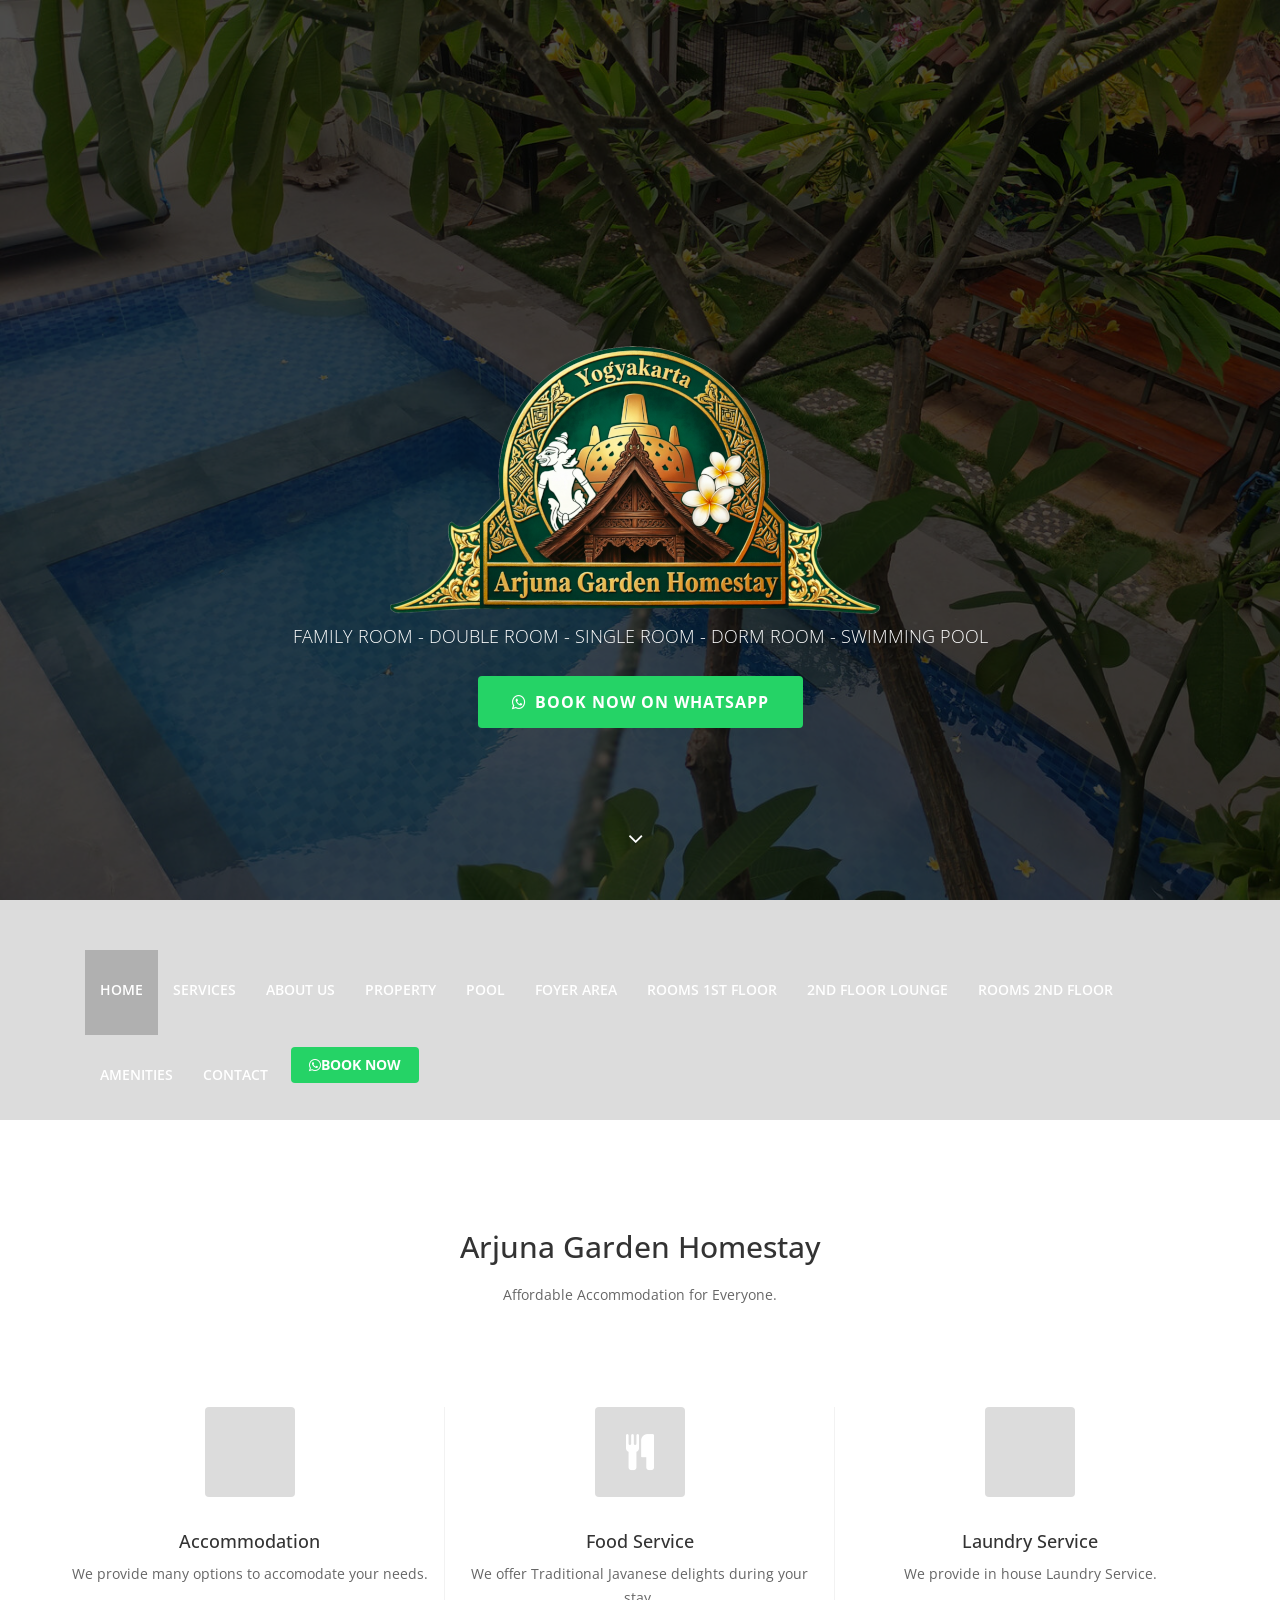
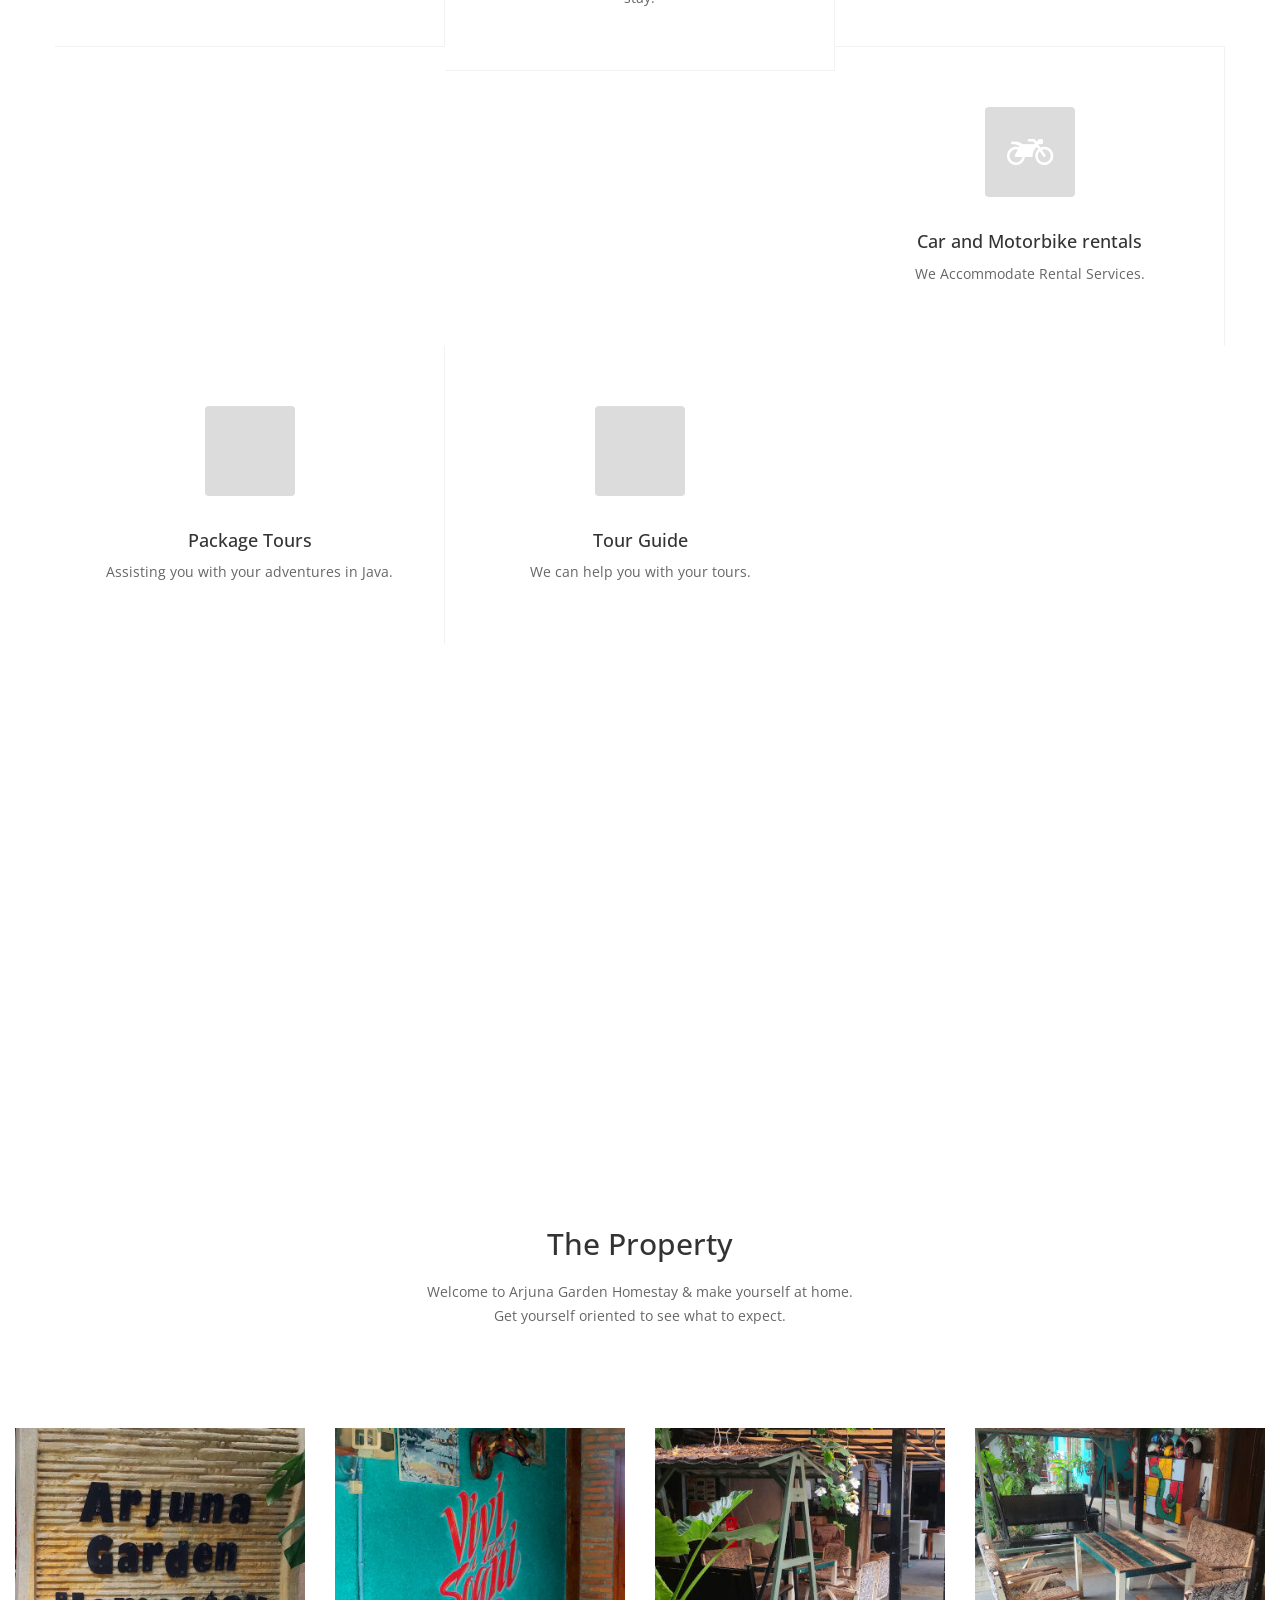
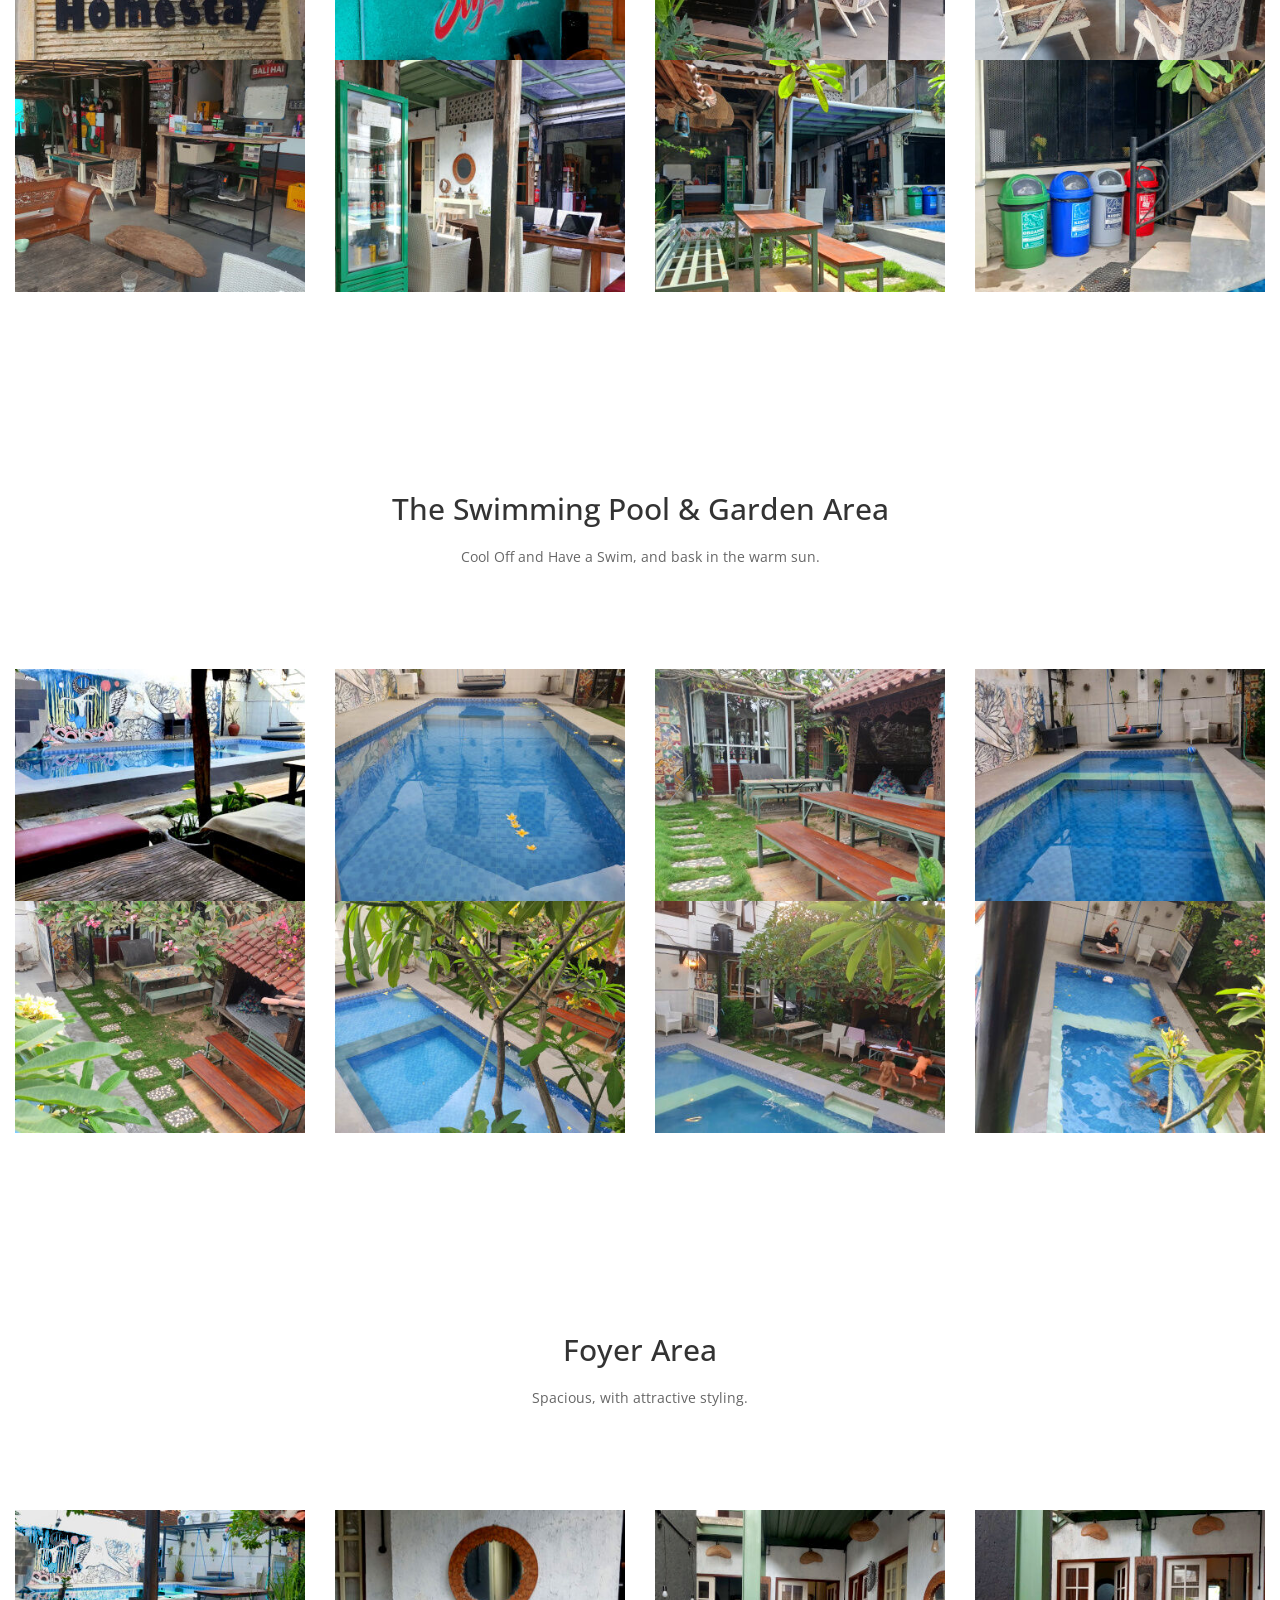
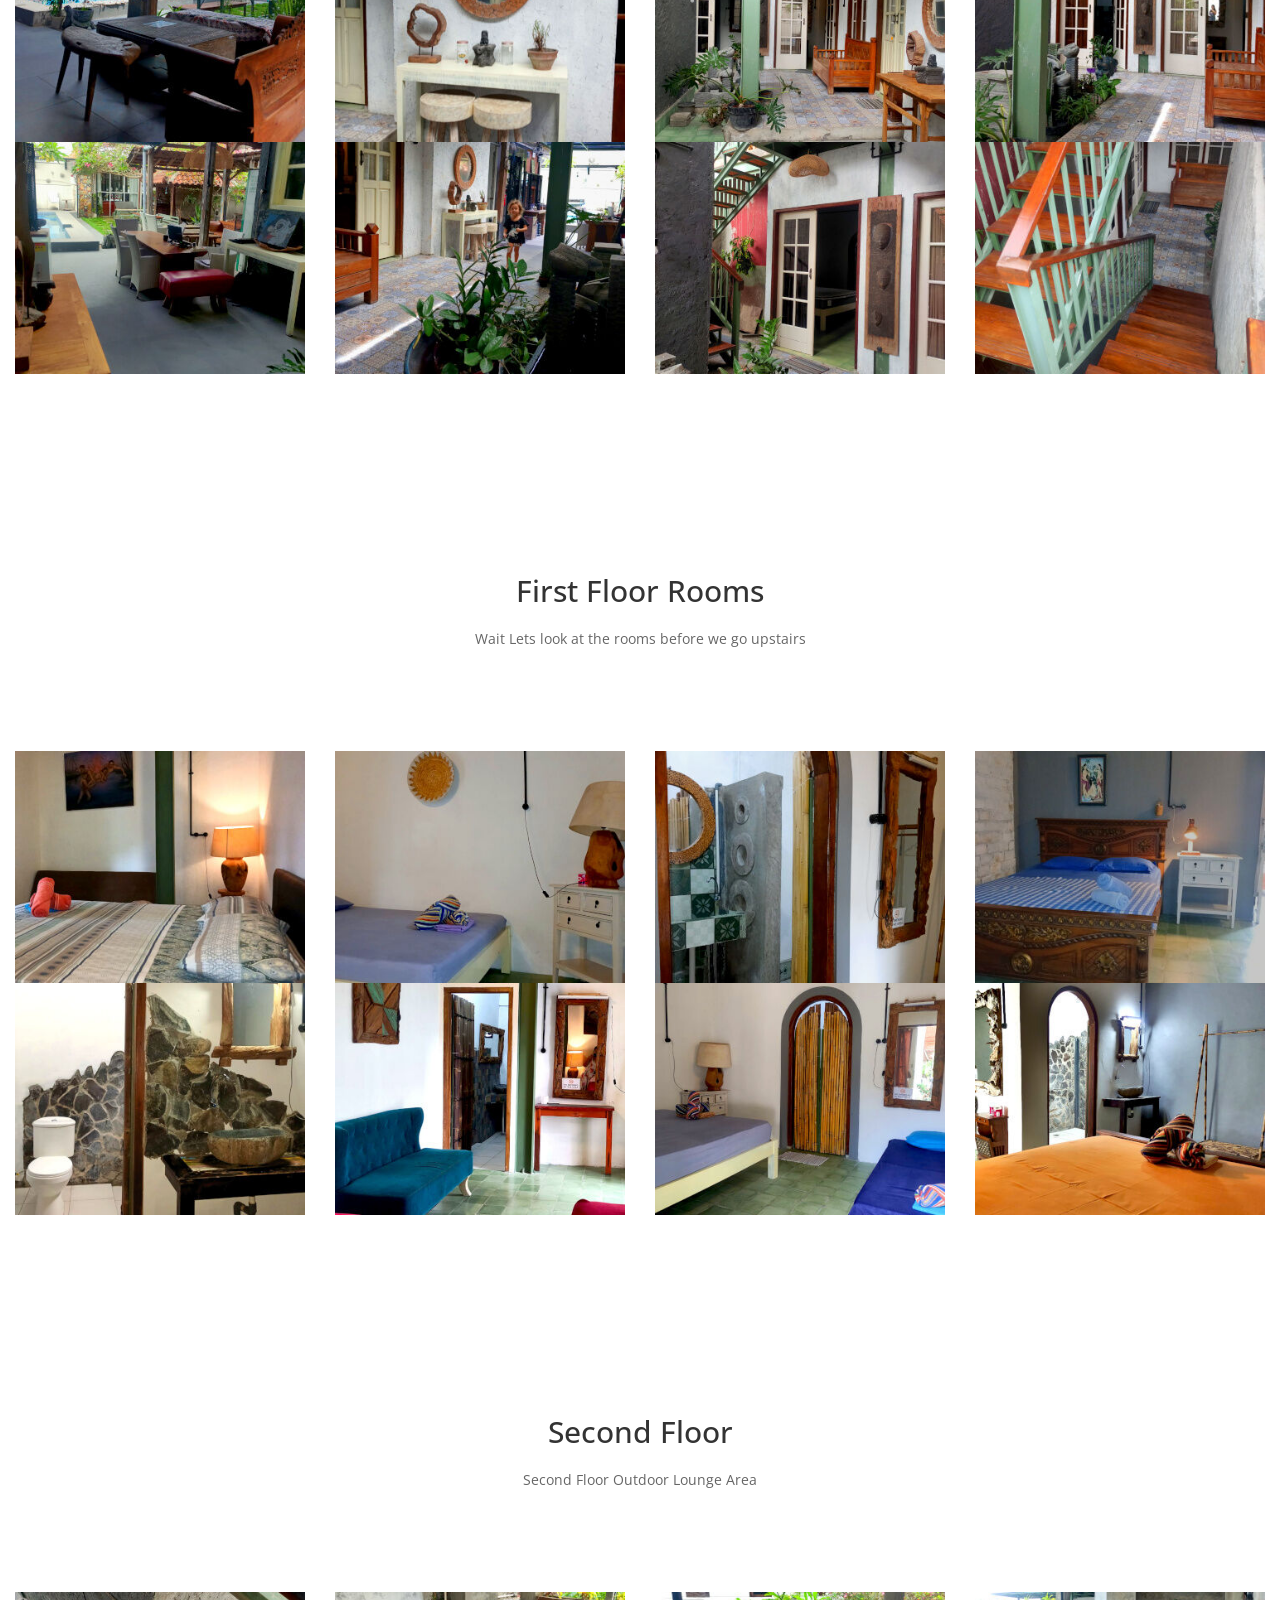
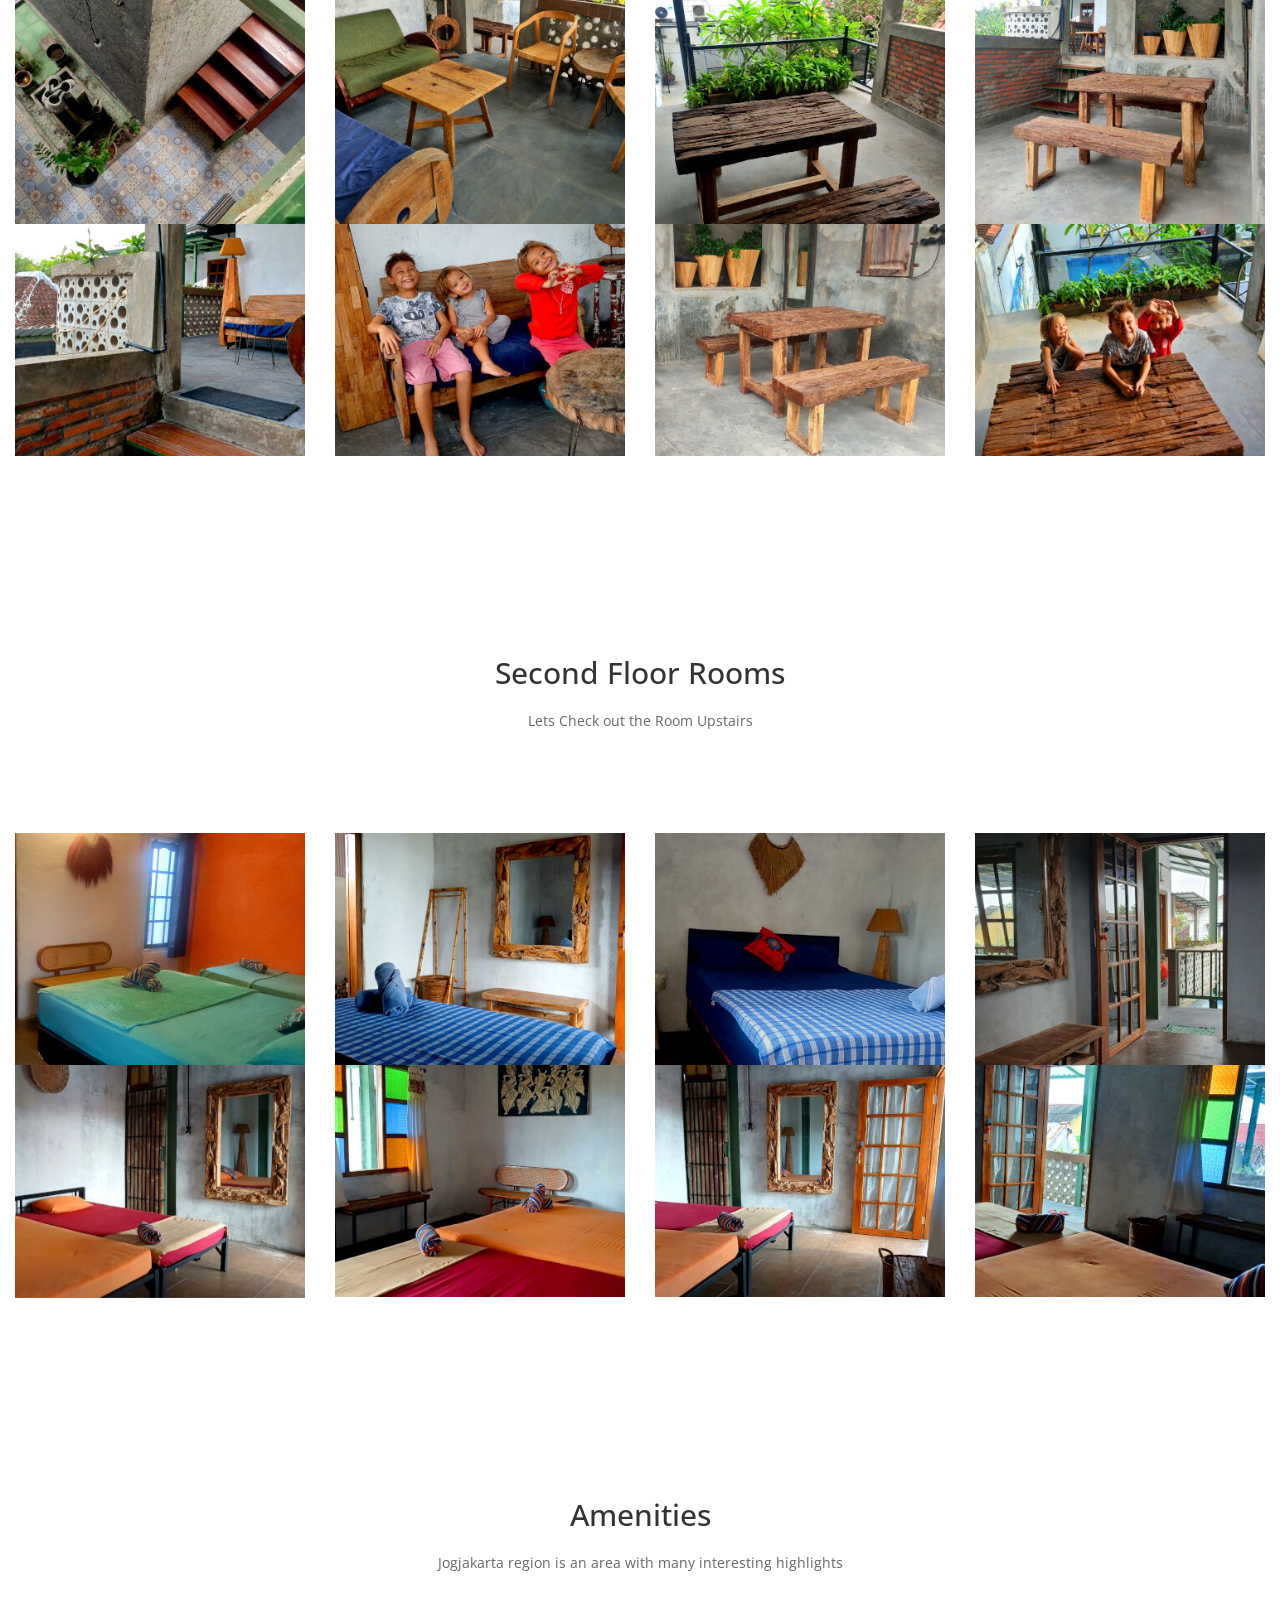
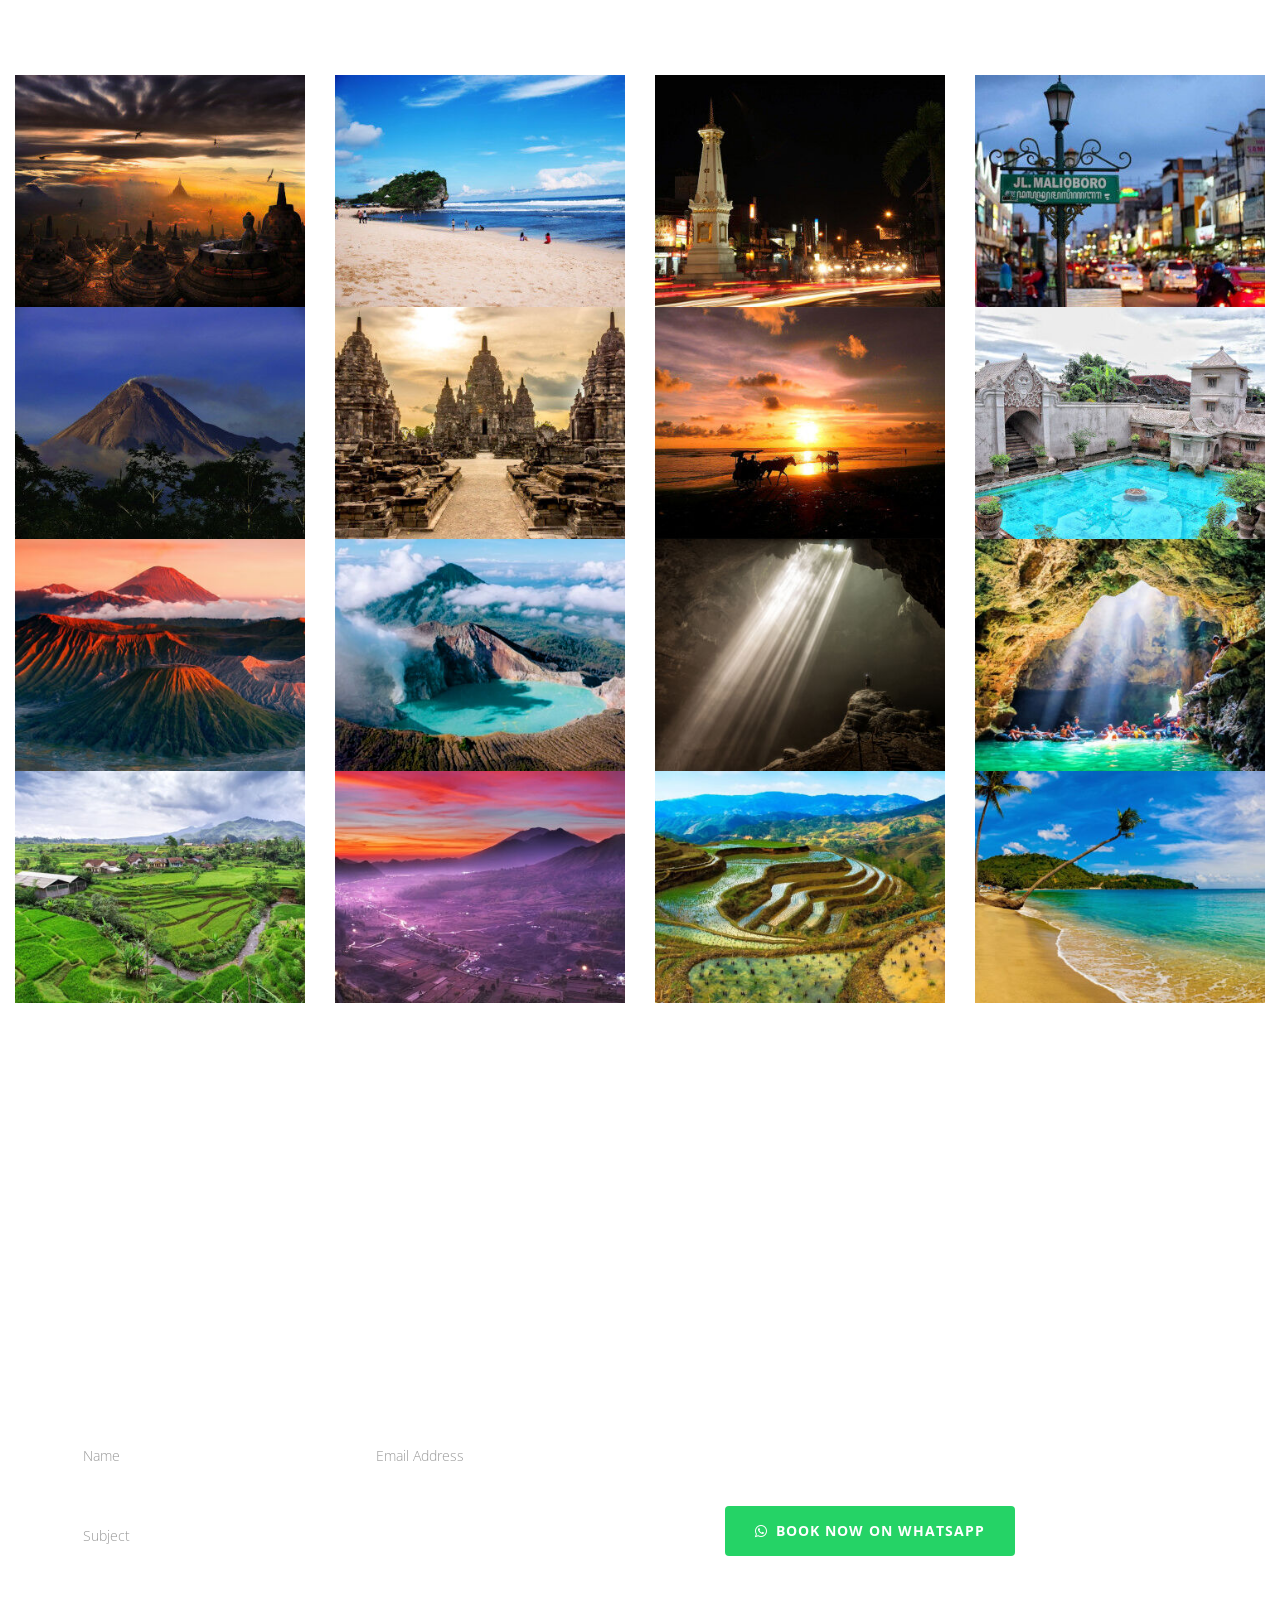
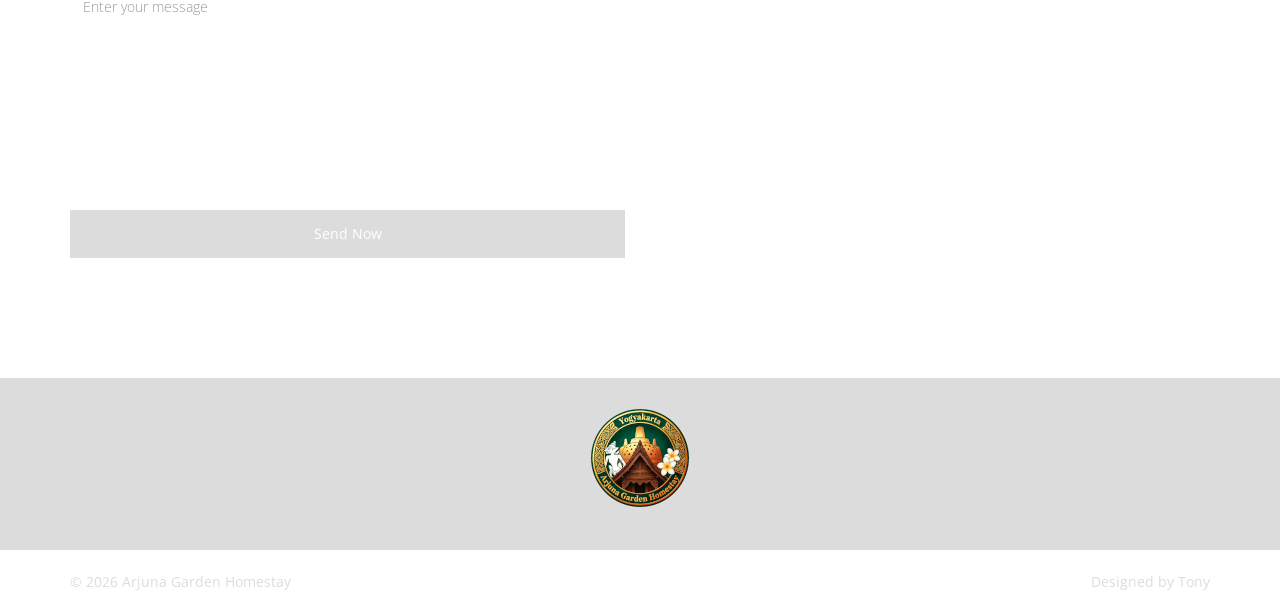
==== commit be248e75: "Add WhatsApp Book Now CTAs (nav, hero, contact) with Website Booking Request source tag" ====
--- a/index.html
+++ b/index.html
@@ -100,18 +100,21 @@
 				<div class="footer-logo"><a href="index.html"><img class="img-responsive" src="images/logos/Arjuna-Logo.png" size= alt="Arjuna Garden Homestay Yogyakarta"></a></div>
 			  </div>
             <p class="animated fadeInRightBig">Family Room - Double Room - Single Room - Dorm Room - Swimming Pool</p>
+            <div class="text-center"><a class="btn-book" href="https://wa.me/6281227669660?text=Hello%20Arjuna%20Garden%20Homestay%21%20I%27d%20like%20to%20book%20a%20stay.%0A%0ASource%3A%20Website%20Booking%20Request" target="_blank" rel="noopener"><i class="fa fa-whatsapp"></i>Book Now on WhatsApp</a></div>
           </div>
         </div>
         <div class="item" style="background-image: url(images/slider/Villa-pool.jpg)">
           <div class="caption">
             <div class="footer-logo"><a href="index.html"><img class="img-responsive" src="images/logos/Arjuna-Logo.png" alt="Arjuna Garden Homestay Yogyakarta"></a></div>
             <p class="animated fadeInRightBig">Family Room - Double Room - Single Room - Dorm Room - Swimming Pool</p>
+            <div class="text-center"><a class="btn-book" href="https://wa.me/6281227669660?text=Hello%20Arjuna%20Garden%20Homestay%21%20I%27d%20like%20to%20book%20a%20stay.%0A%0ASource%3A%20Website%20Booking%20Request" target="_blank" rel="noopener"><i class="fa fa-whatsapp"></i>Book Now on WhatsApp</a></div>
           </div>
         </div>
         <div class="item" style="background-image: url(images/slider/jogja-luxury-villas.jpg)">
           <div class="caption">
             <div class="footer-logo"><a href="index.html"><img class="img-responsive" src="images/logos/Arjuna-Logo.png" alt="Arjuna Garden Homestay Yogyakarta"></a></div>
             <p class="animated fadeInRightBig">Family Room - Double Room - Single Room - Dorm Room - Swimming Pool</p>
+            <div class="text-center"><a class="btn-book" href="https://wa.me/6281227669660?text=Hello%20Arjuna%20Garden%20Homestay%21%20I%27d%20like%20to%20book%20a%20stay.%0A%0ASource%3A%20Website%20Booking%20Request" target="_blank" rel="noopener"><i class="fa fa-whatsapp"></i>Book Now on WhatsApp</a></div>
           </div>
         </div>
       </div>
@@ -145,6 +148,7 @@
             <li class="scroll"><a href="#portfolio6">Rooms 2nd Floor</a></li>
             <li class="scroll"><a href="#portfolio7">Amenities</a></li>
             <li class="scroll"><a href="#contact">Contact</a></li>
+            <li><a class="btn-book-nav" href="https://wa.me/6281227669660?text=Hello%20Arjuna%20Garden%20Homestay%21%20I%27d%20like%20to%20book%20a%20stay.%0A%0ASource%3A%20Website%20Booking%20Request" target="_blank" rel="noopener"><i class="fa fa-whatsapp"></i>Book Now</a></li>
           </ul>
         </div>
       </div>
@@ -1697,6 +1701,7 @@
             <div class="col-sm-6">
               <div class="contact-info wow fadeInUp" data-wow-duration="1000ms" data-wow-delay="300ms">
                 <p>Select from the options below or fill in the form on the left with your inquiries..</p>
+                <a class="btn-book" href="https://wa.me/6281227669660?text=Hello%20Arjuna%20Garden%20Homestay%21%20I%27d%20like%20to%20book%20a%20stay.%0A%0ASource%3A%20Website%20Booking%20Request" target="_blank" rel="noopener"><i class="fa fa-whatsapp"></i>Book Now on WhatsApp</a>
                 <ul class="address">
                   <li><i class="fa fa-map-marker"></i> <span> Address:</span> Jl. Mangkuyudan #47 Mantrijeron, Jogjakarta 55143 </li>
                   <li><i class="fa fa-phone"></i> <span> Phone:</span> +6281227669660 - Chichi  </li>
--- a/css/main.css
+++ b/css/main.css
@@ -1739,4 +1739,54 @@
 
 /*Presets*/
 
-
+/* ===== Book Now (WhatsApp) button ===== */
+.btn-book {
+  display: inline-block;
+  padding: 13px 30px;
+  background-color: #25D366;
+  color: #fff;
+  font-weight: 700;
+  text-transform: uppercase;
+  letter-spacing: 1px;
+  border: 0;
+  border-radius: 4px;
+  transition: background-color 0.3s ease;
+}
+.btn-book:hover,
+.btn-book:focus {
+  background-color: #1ebe5b;
+  color: #fff;
+  text-decoration: none;
+}
+.btn-book .fa,
+.btn-book .fab {
+  margin-right: 8px;
+}
+/* Hero slider variant */
+.caption .btn-book {
+  margin-top: 18px;
+  padding: 14px 34px;
+  font-size: 16px;
+}
+/* Contact section variant */
+.contact-info .btn-book {
+  margin-top: 18px;
+  margin-bottom: 6px;
+}
+/* Navigation bar variant */
+.navbar-nav > li > a.btn-book-nav {
+  background-color: #25D366;
+  color: #fff !important;
+  font-weight: 700;
+  margin: 12px 0 12px 8px;
+  padding: 8px 18px;
+  border-radius: 4px;
+  transition: background-color 0.3s ease;
+}
+.navbar-nav > li > a.btn-book-nav:hover,
+.navbar-nav > li > a.btn-book-nav:focus {
+  background-color: #1ebe5b;
+  color: #fff !important;
+}
+
+
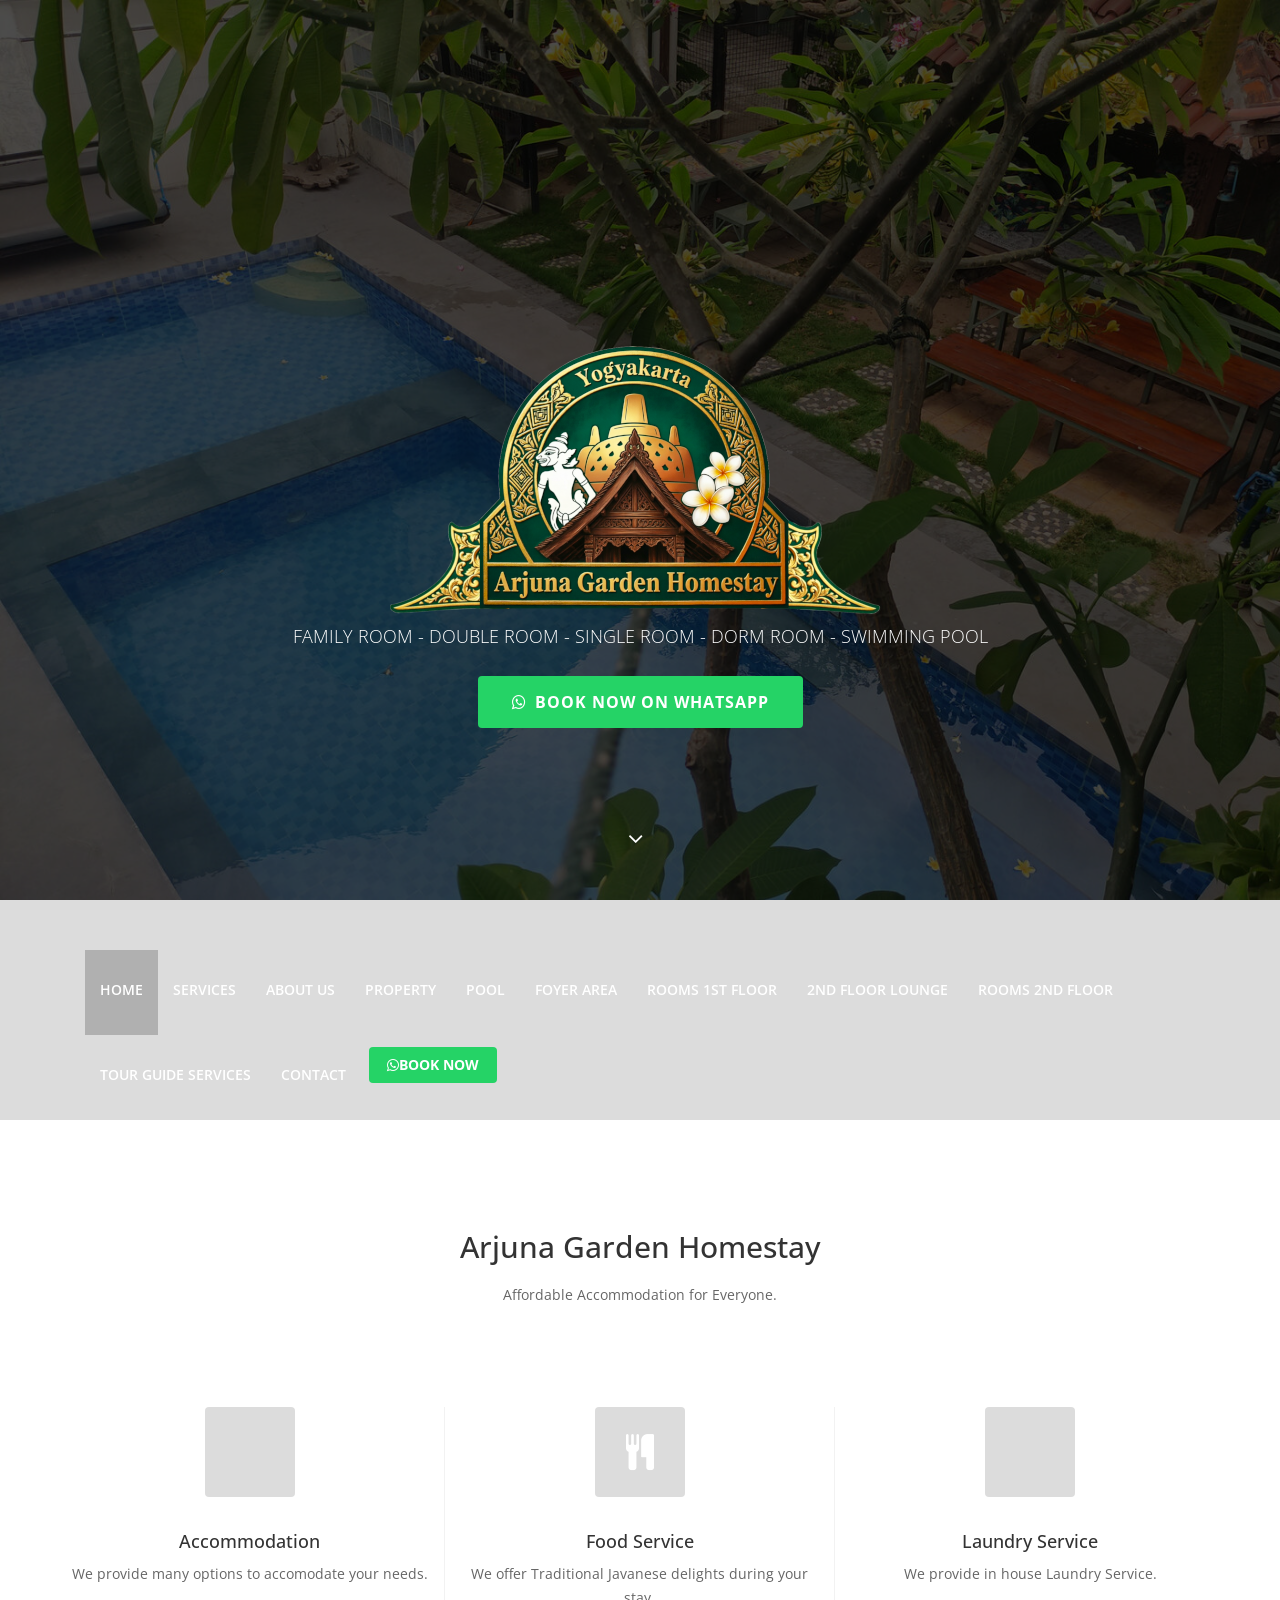
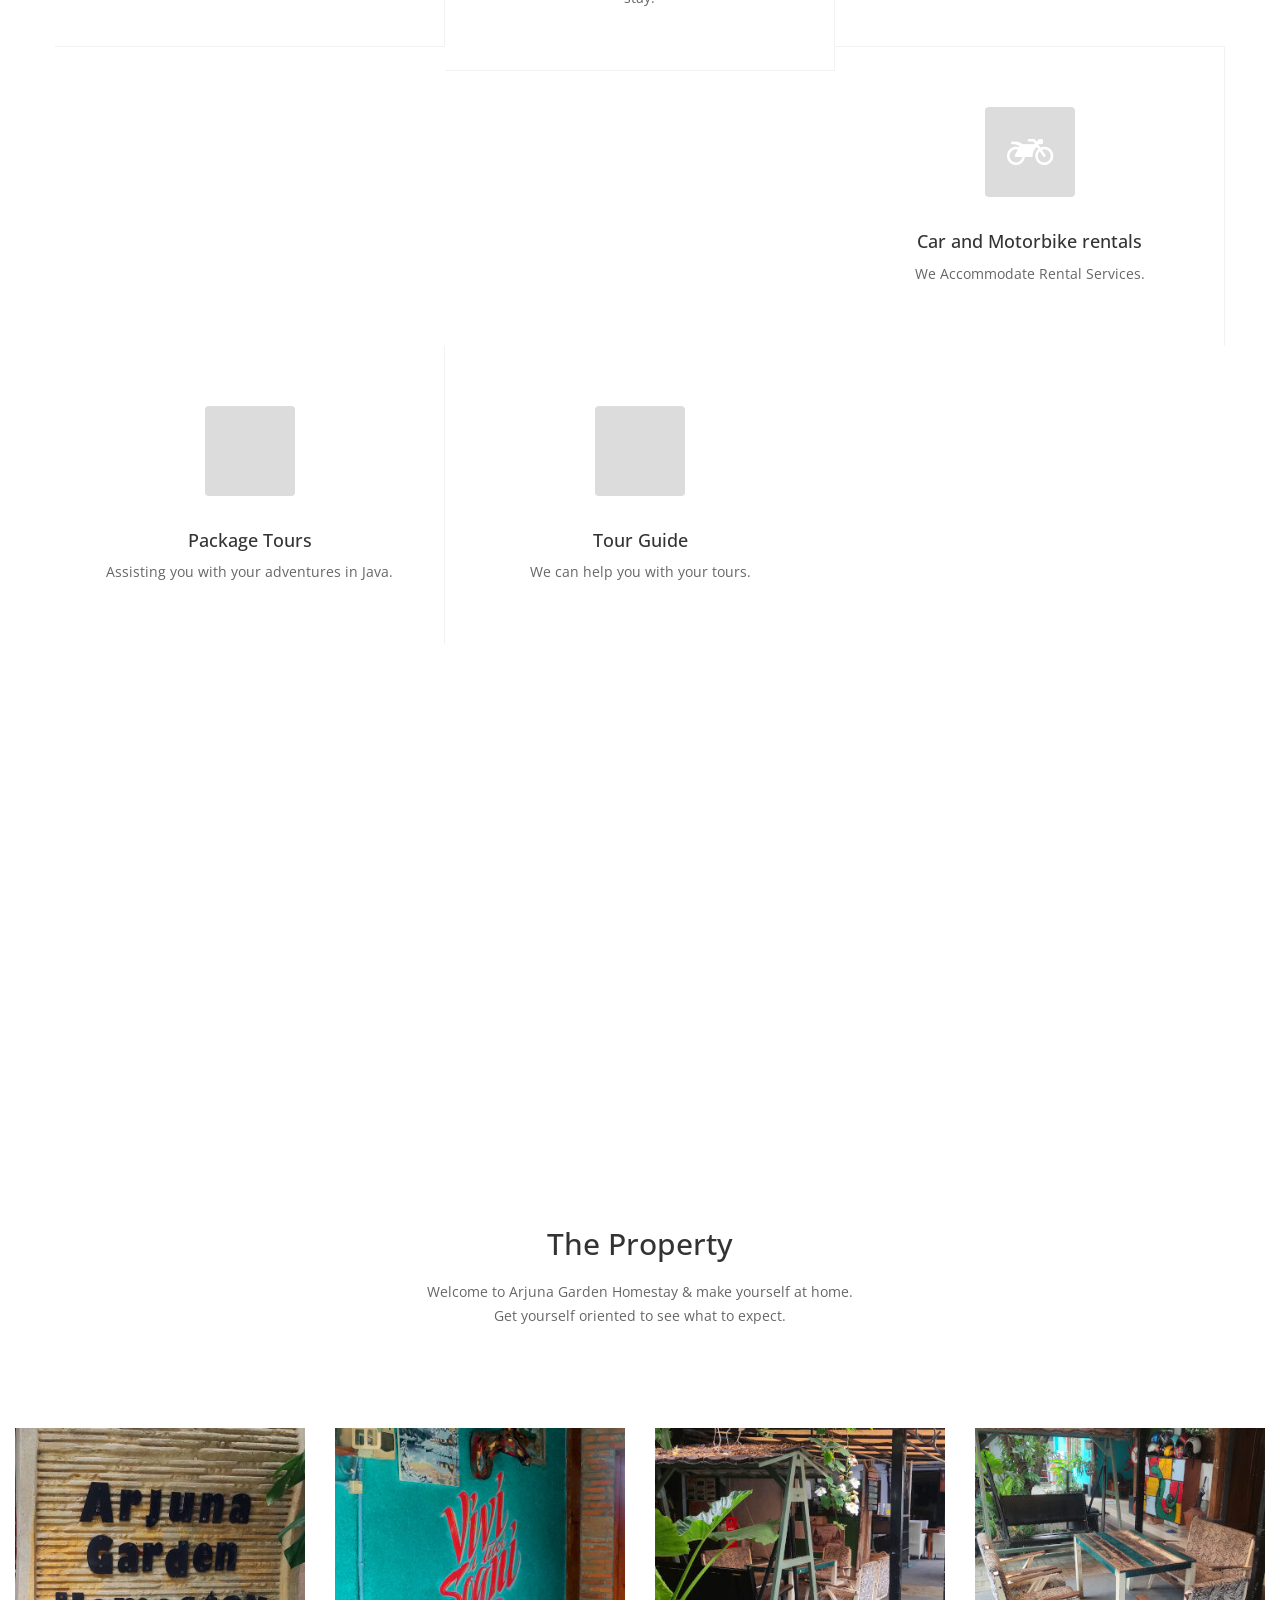
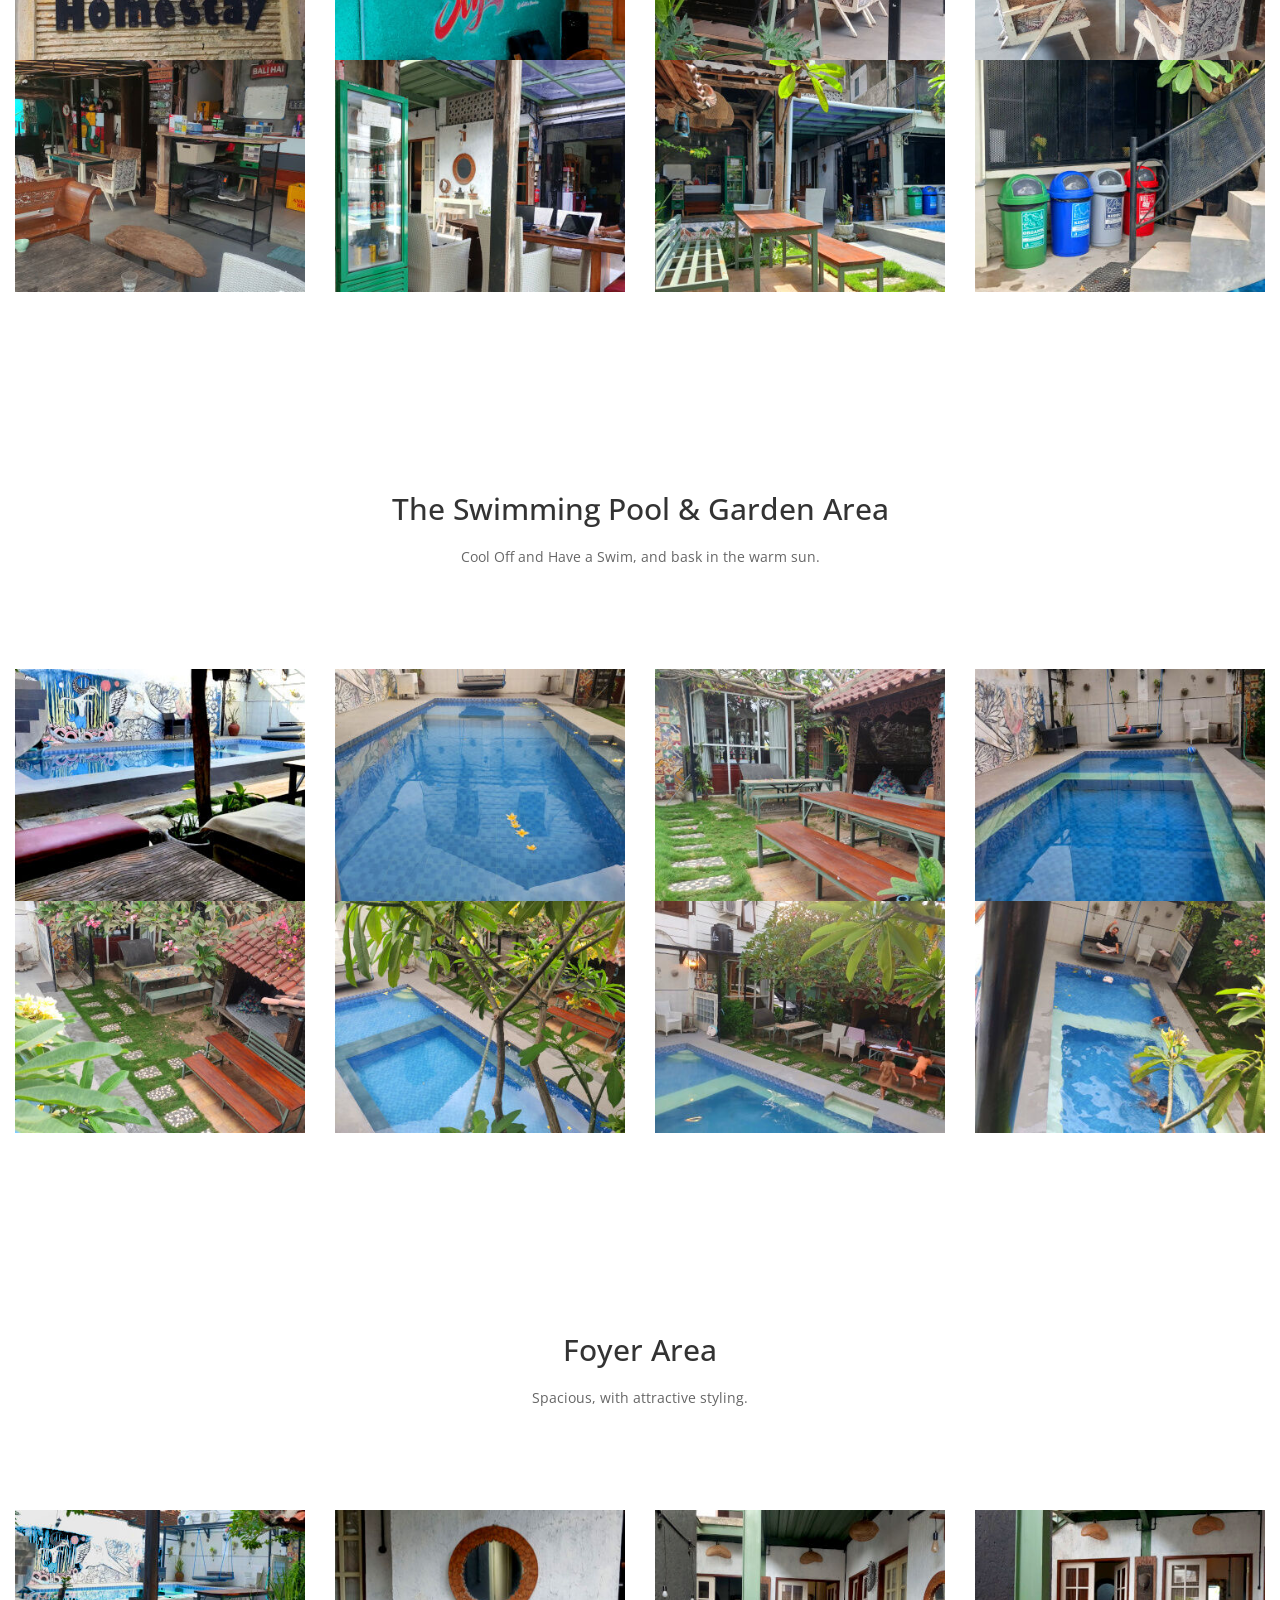
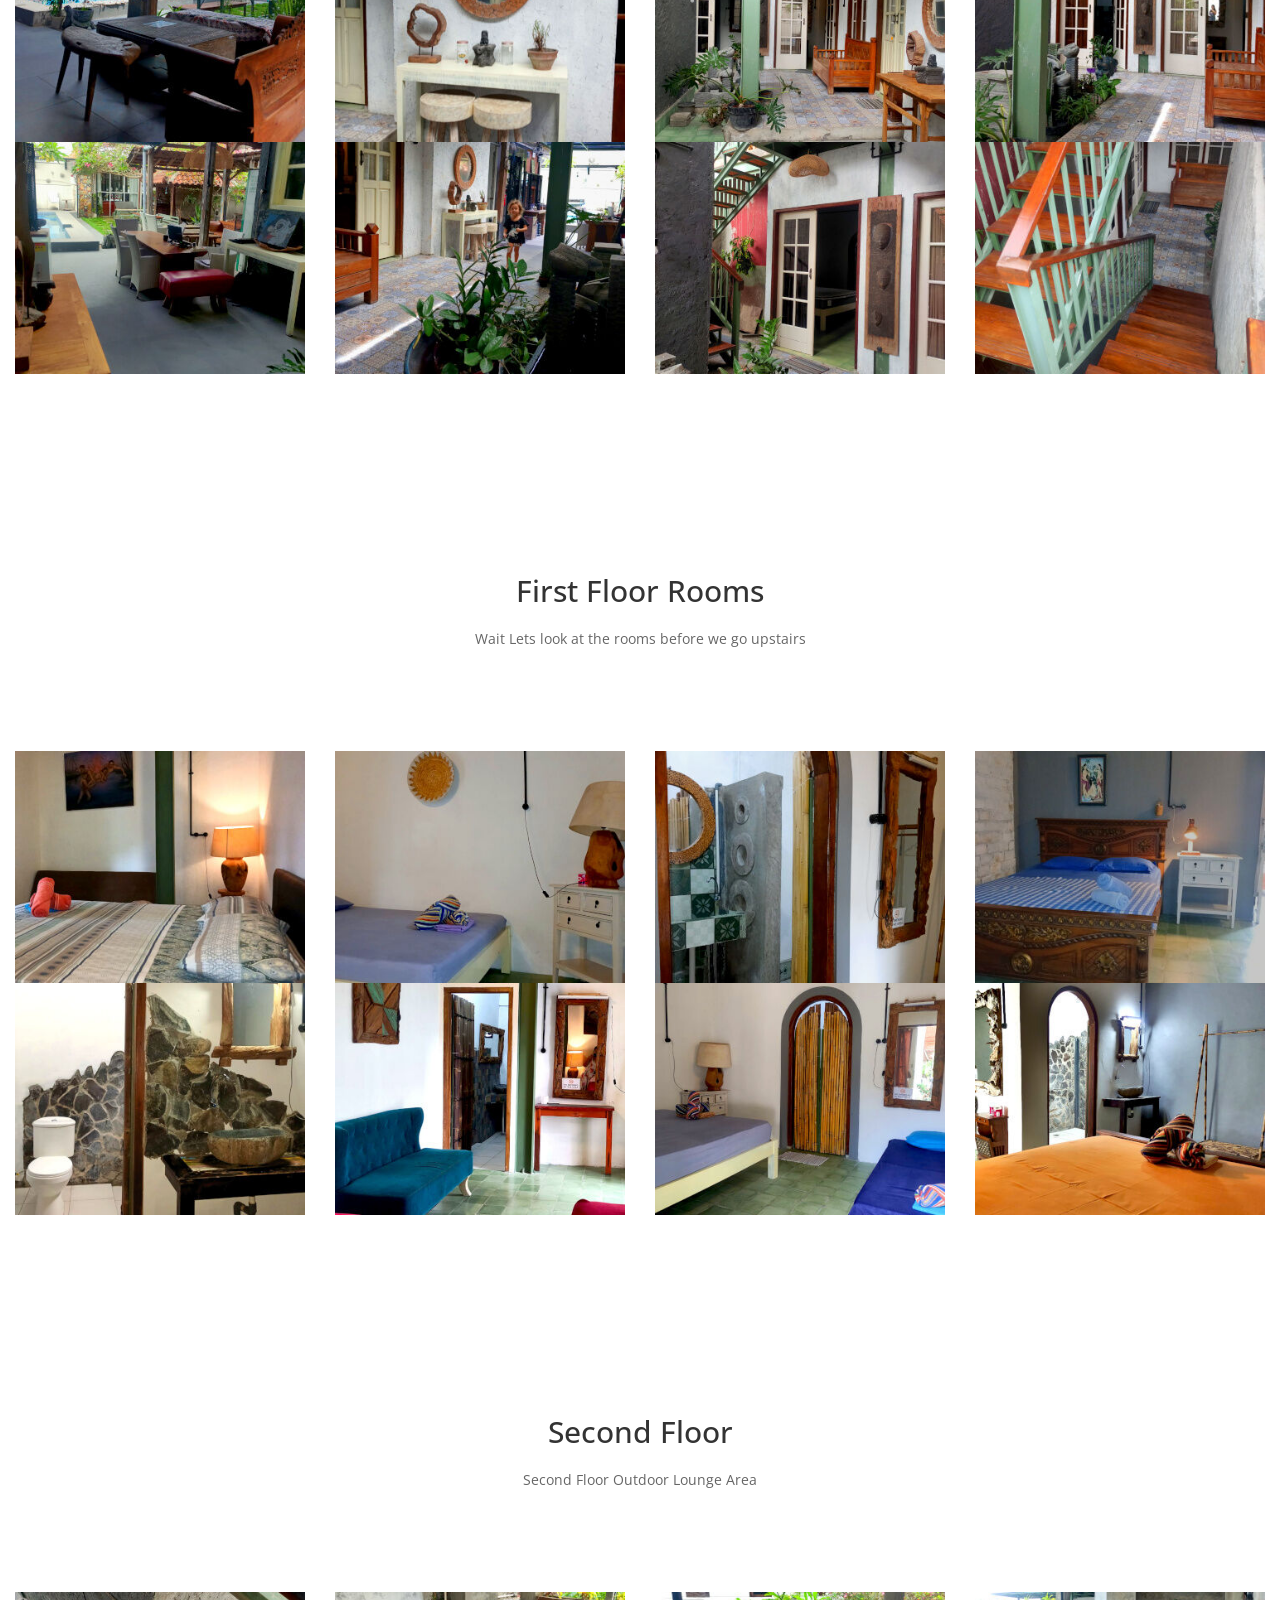
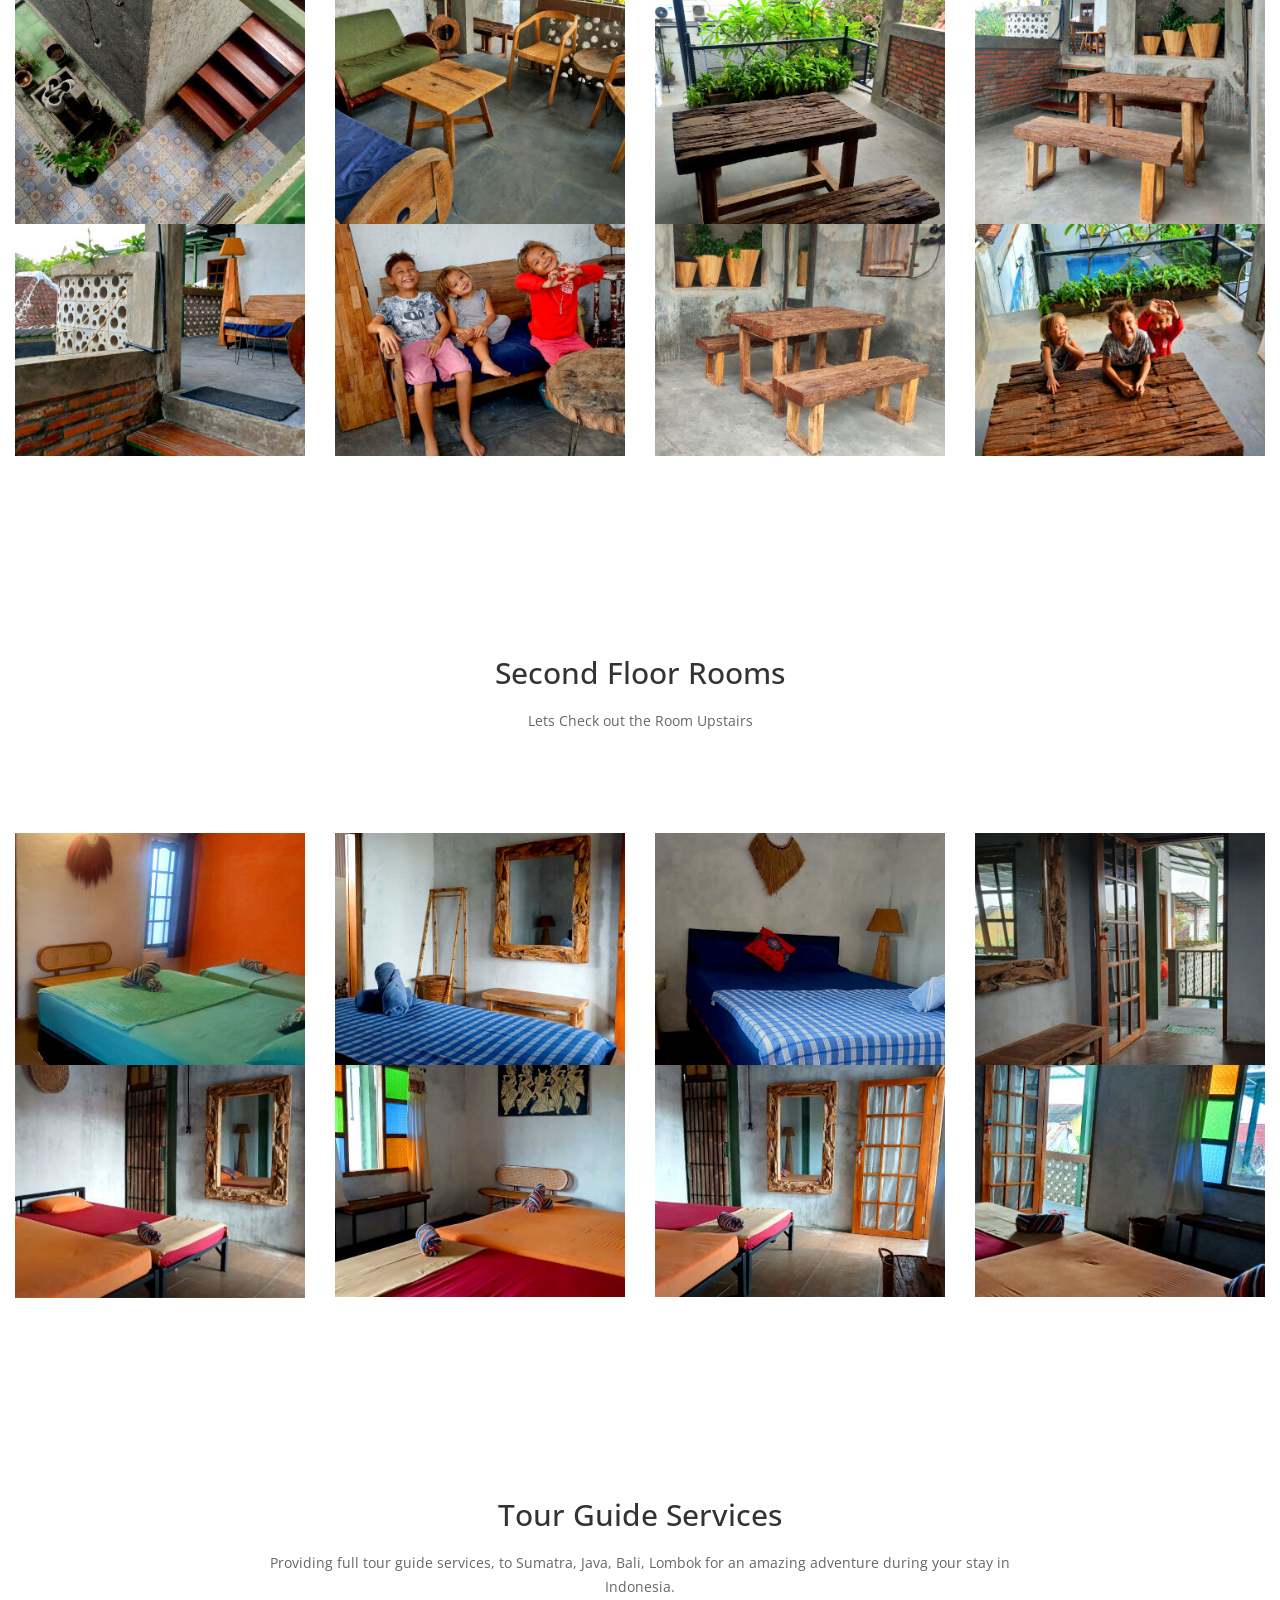
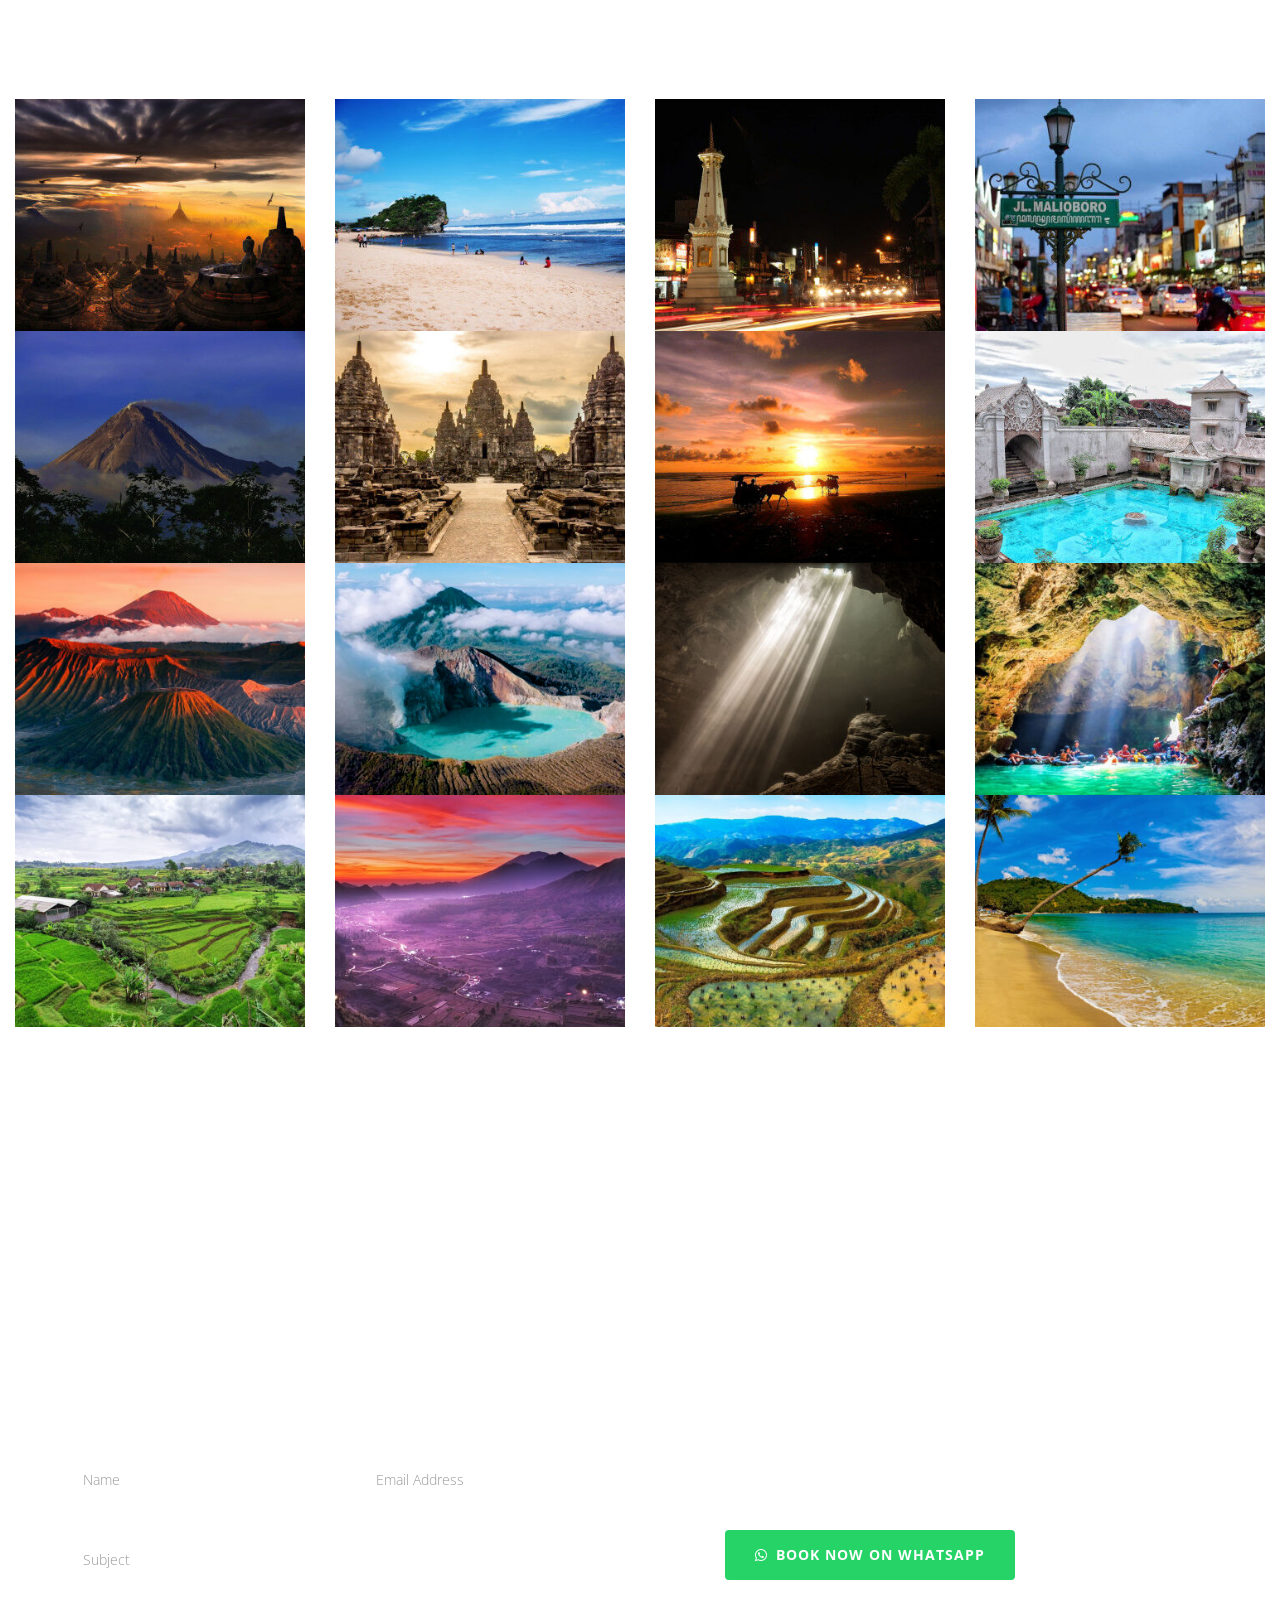
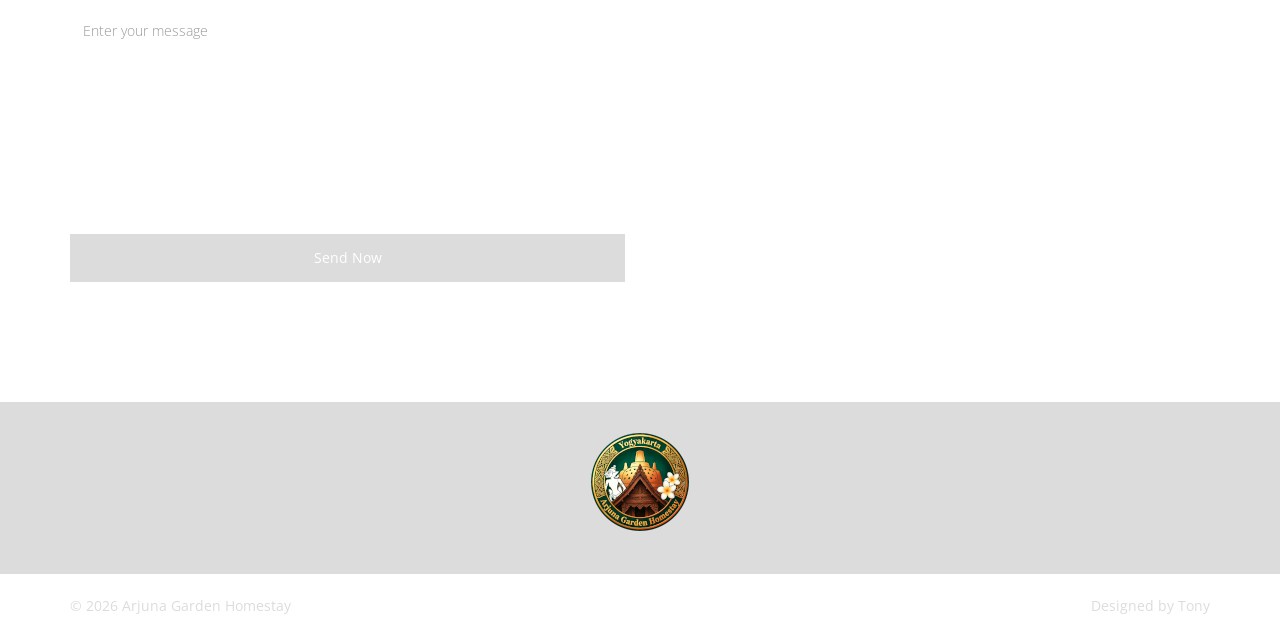
==== commit 30a7eb62: "Rename Amenities section to Tour Guide Services with new subheading covering Sumatra, Java, Bali, Lo" ====
--- a/index.html
+++ b/index.html
@@ -146,7 +146,7 @@
             <li class="scroll"><a href="#portfolio4">Rooms 1st Floor</a></li>
             <li class="scroll"><a href="#portfolio5">2nd Floor Lounge</a></li>
             <li class="scroll"><a href="#portfolio6">Rooms 2nd Floor</a></li>
-            <li class="scroll"><a href="#portfolio7">Amenities</a></li>
+            <li class="scroll"><a href="#portfolio7">Tour Guide Services</a></li>
             <li class="scroll"><a href="#contact">Contact</a></li>
             <li><a class="btn-book-nav" href="https://wa.me/6281227669660?text=Hello%20Arjuna%20Garden%20Homestay%21%20I%27d%20like%20to%20book%20a%20stay.%0A%0ASource%3A%20Website%20Booking%20Request" target="_blank" rel="noopener"><i class="fa fa-whatsapp"></i>Book Now</a></li>
           </ul>
@@ -1321,8 +1321,8 @@
     <div class="container">
       <div class="row">
         <div class="heading text-center col-sm-8 col-sm-offset-2 wow fadeInUp" data-wow-duration="1000ms" data-wow-delay="300ms">
-          <h2>Amenities</h2>
-          <p>Jogjakarta region is an area with many interesting highlights</p>
+          <h2>Tour Guide Services</h2>
+          <p>Providing full tour guide services, to Sumatra, Java, Bali, Lombok for an amazing adventure during your stay in Indonesia.</p>
         </div>
       </div> 
     </div>
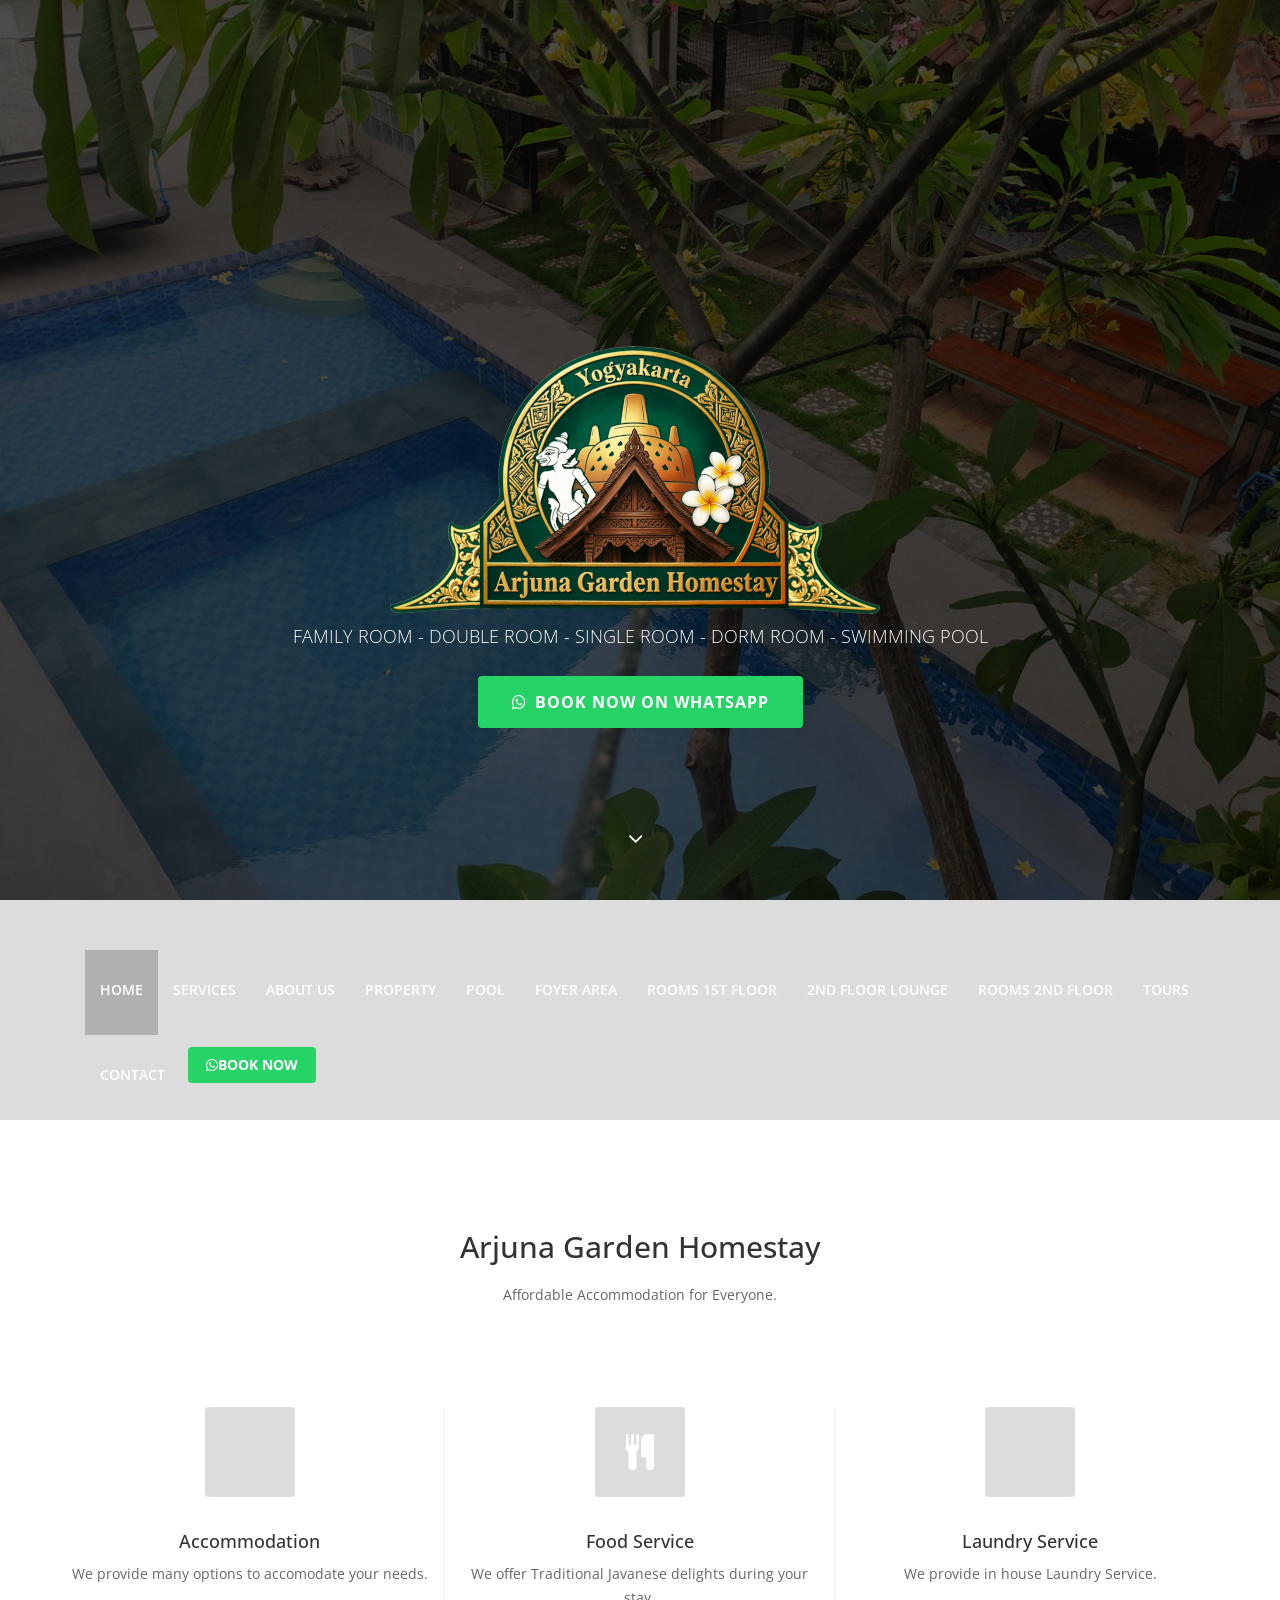
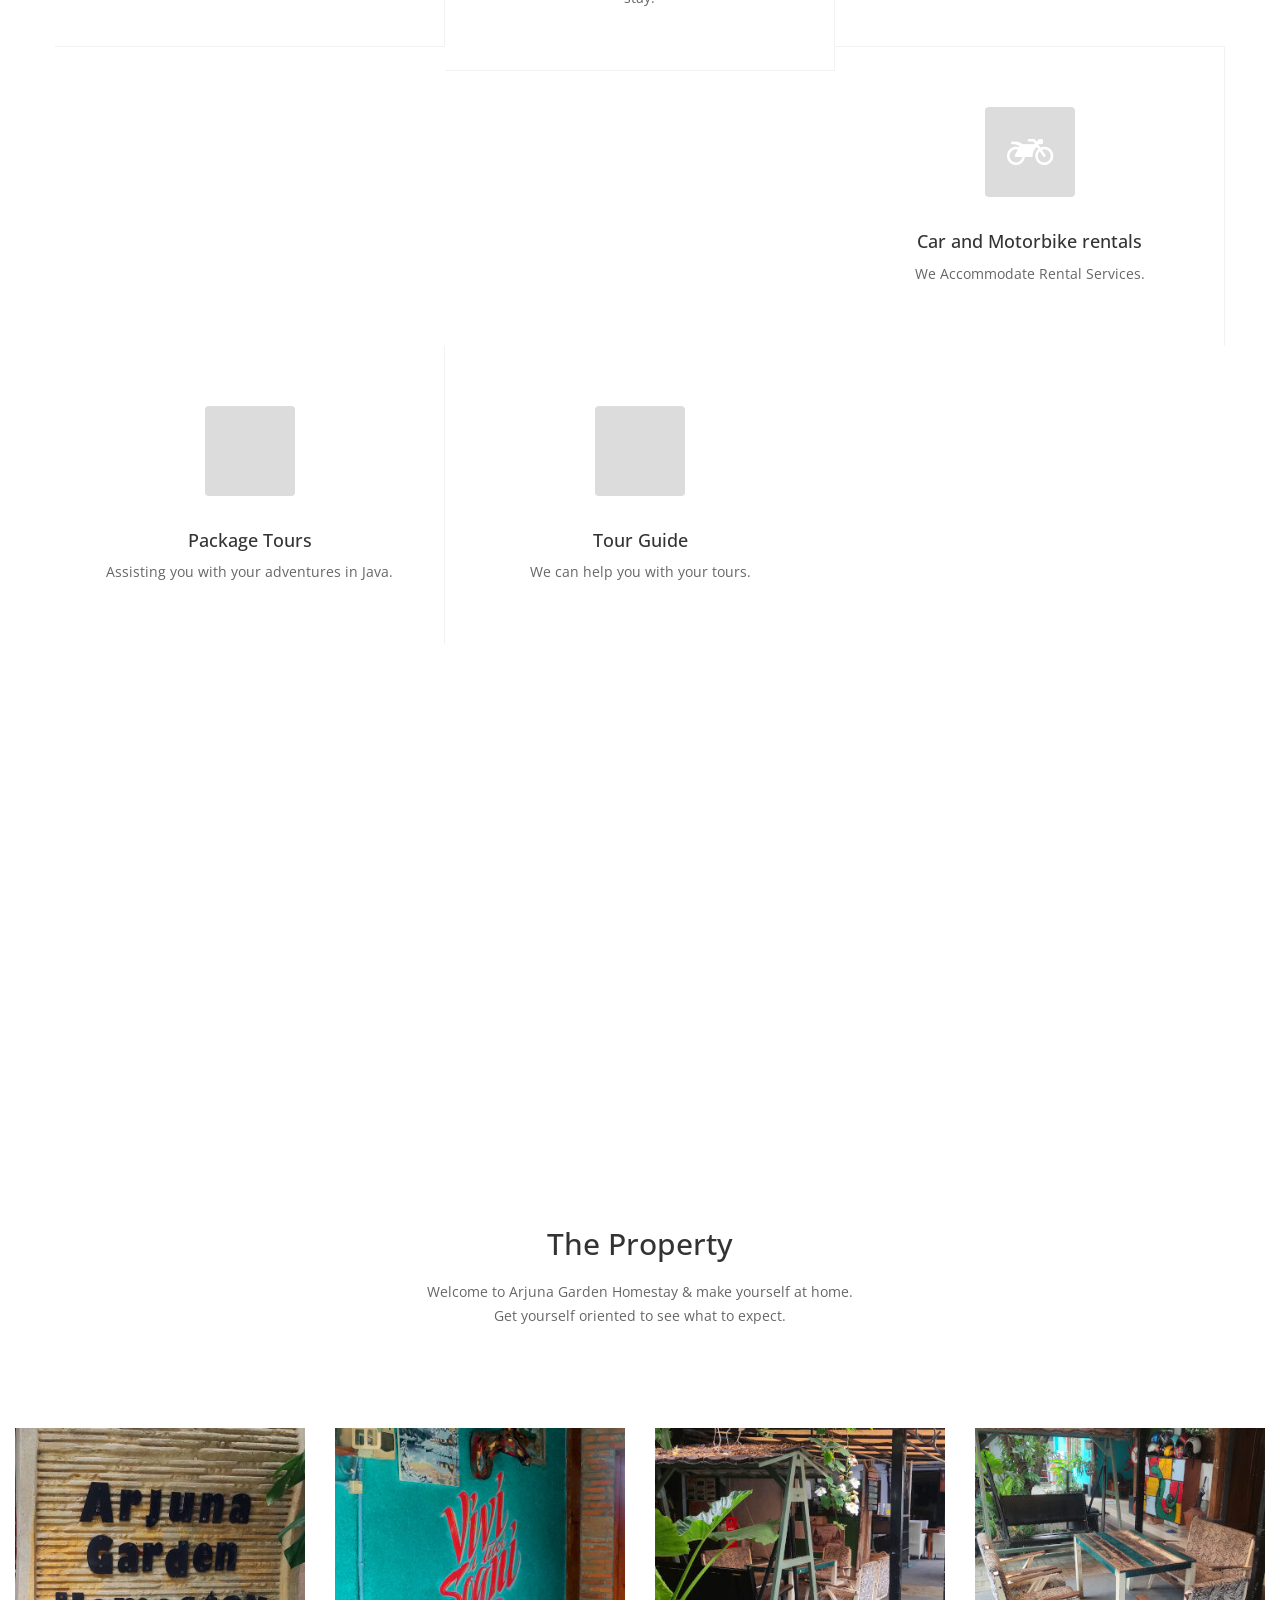
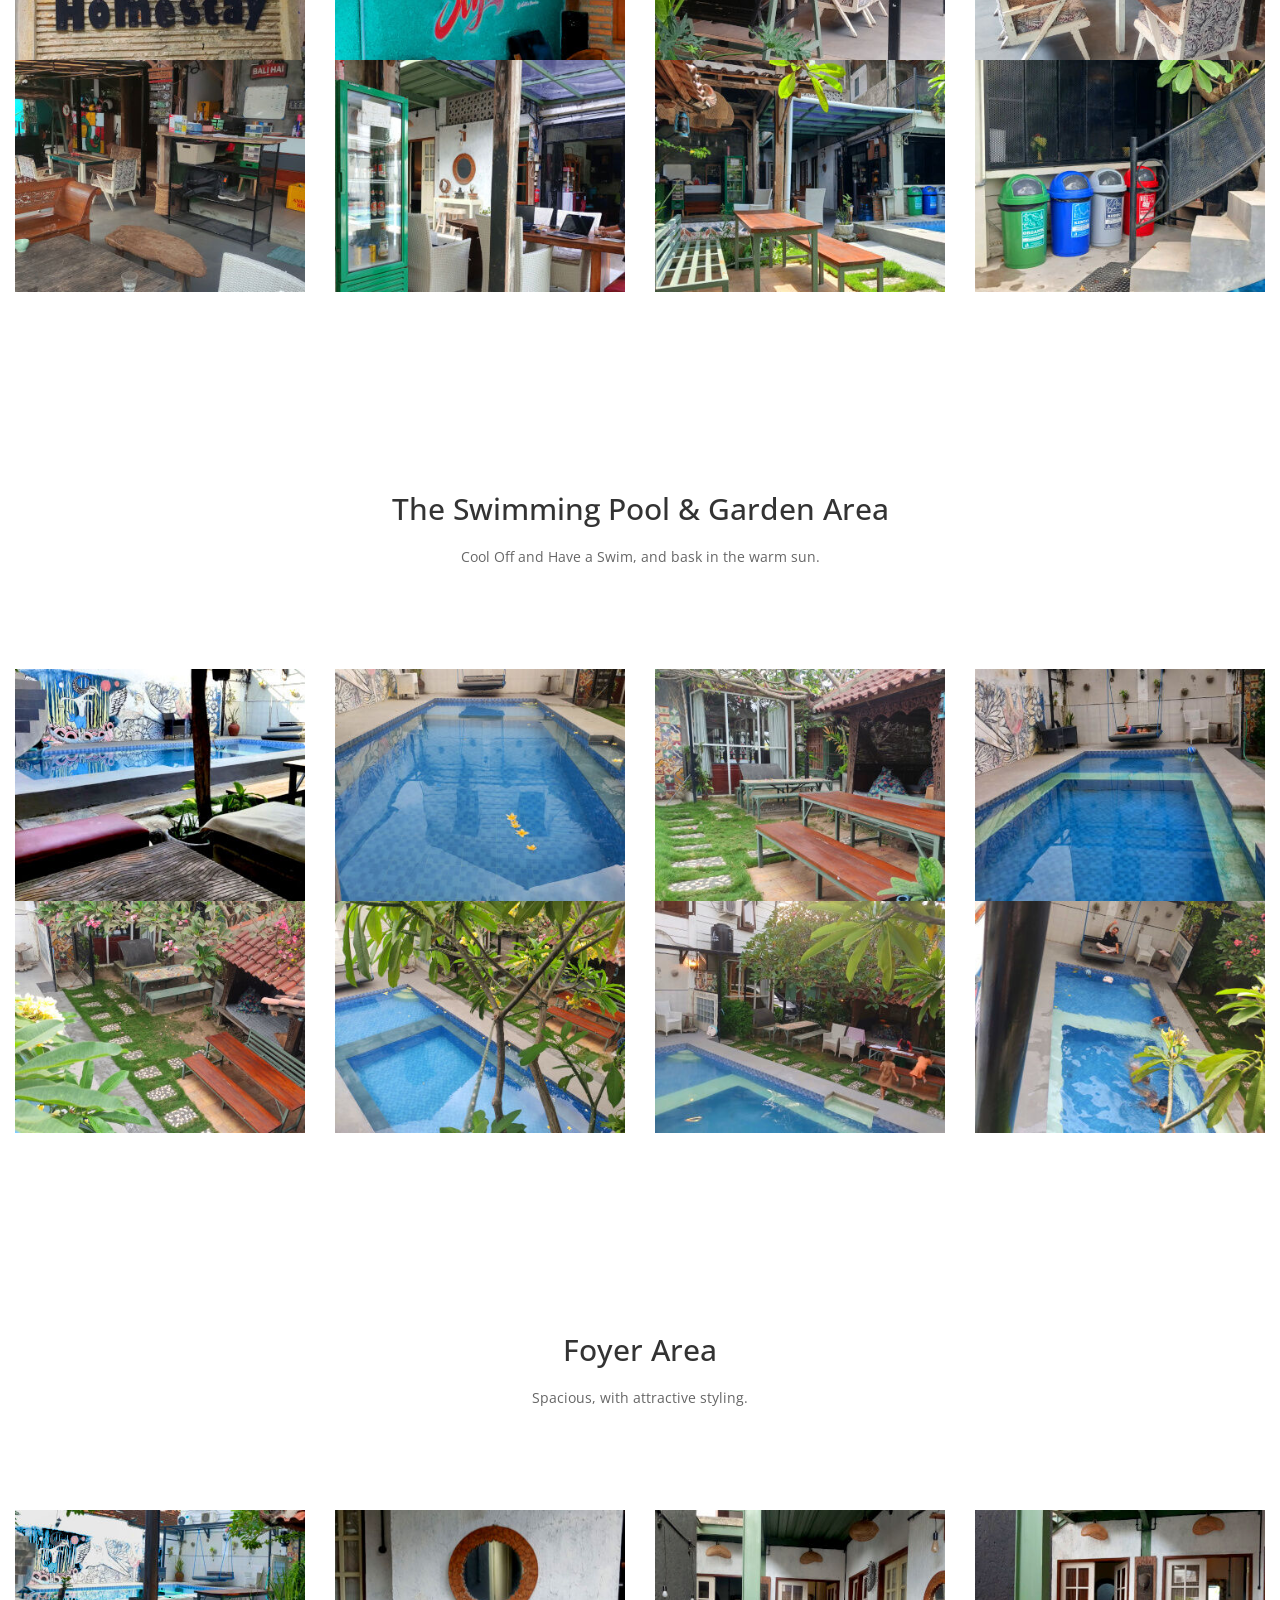
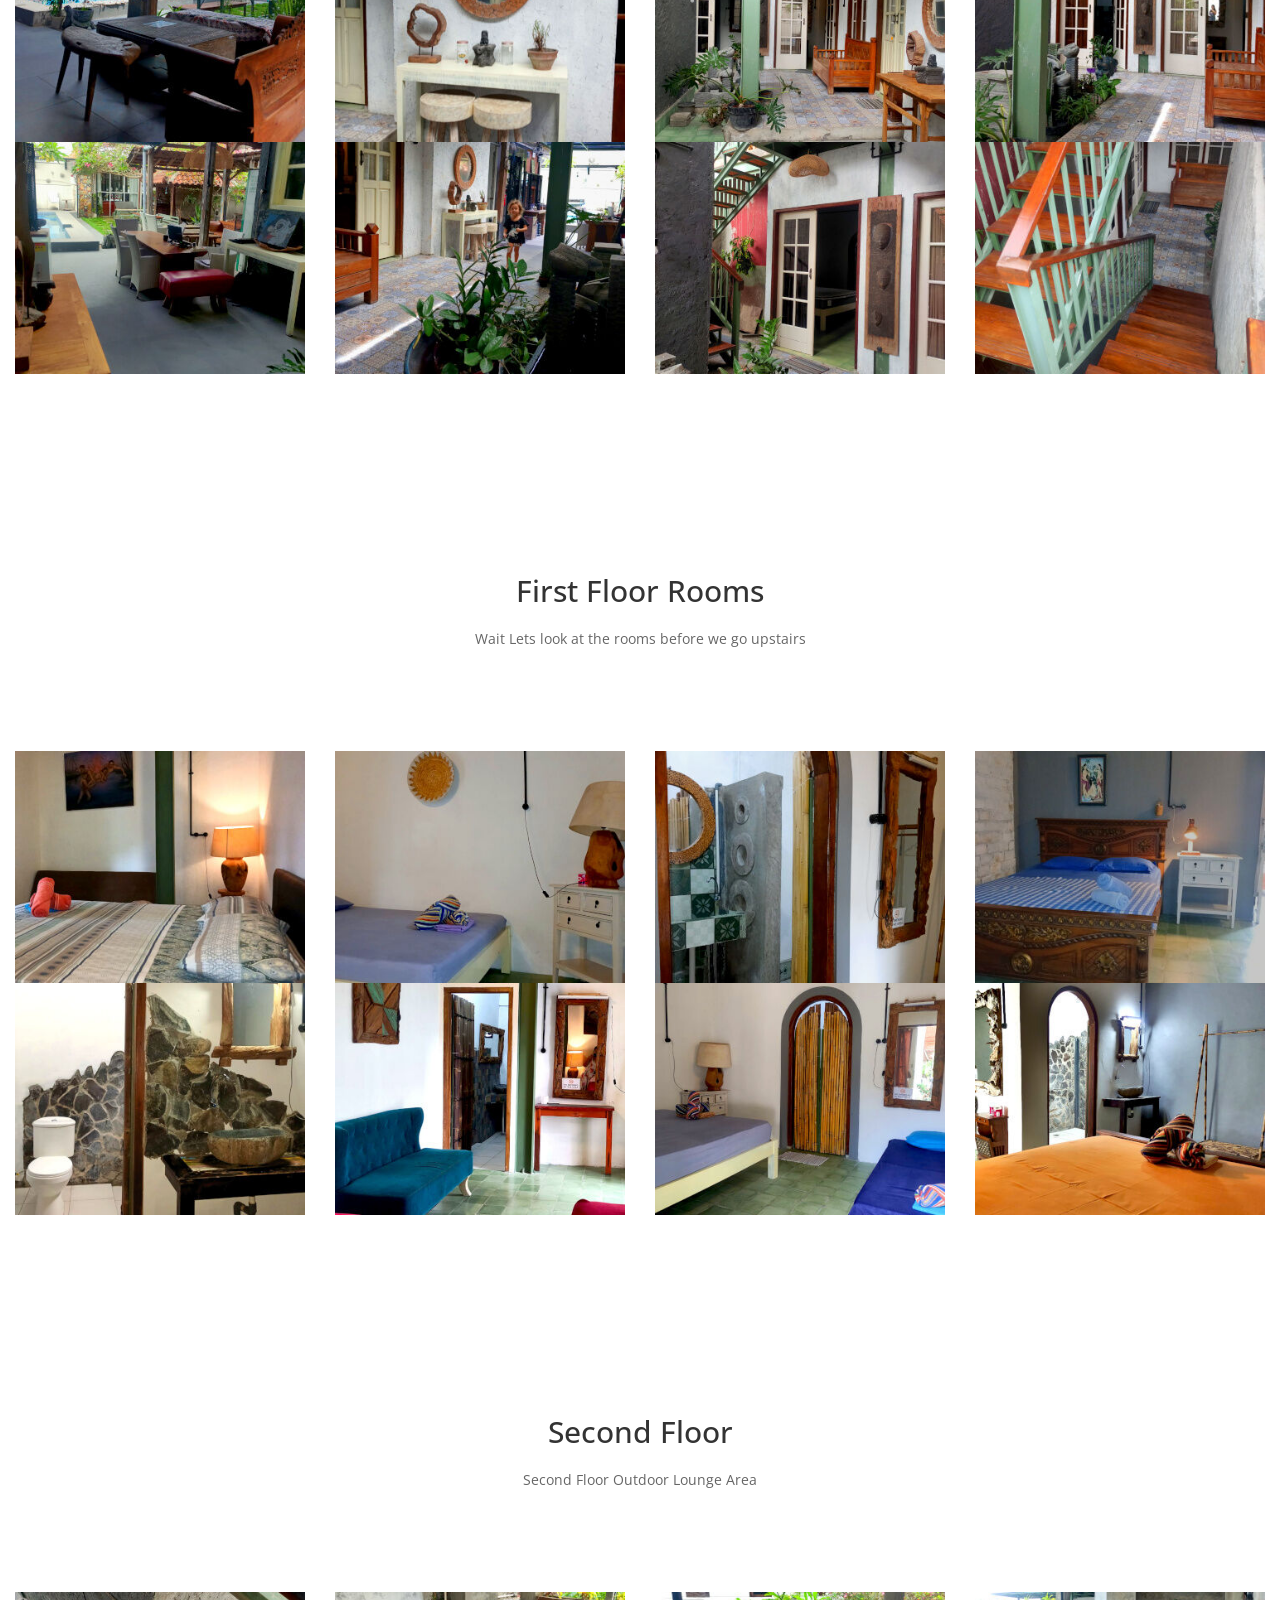
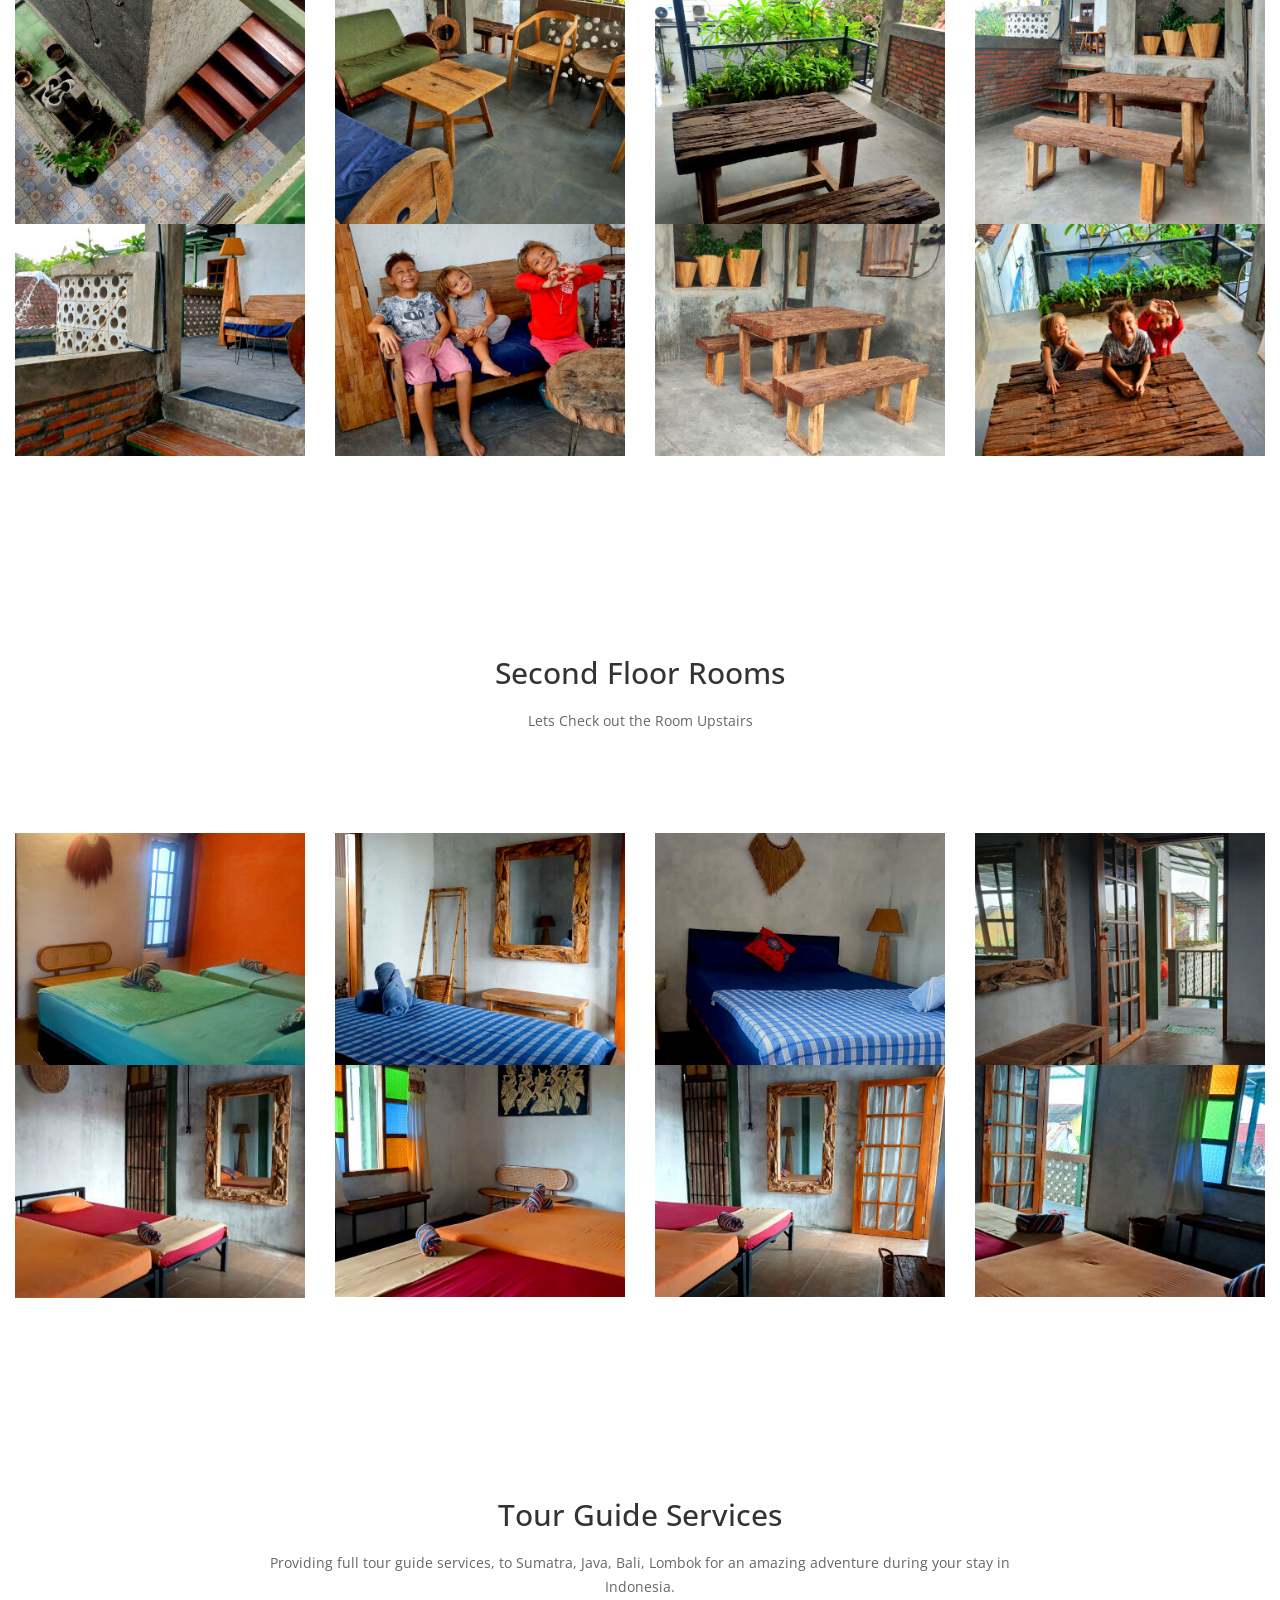
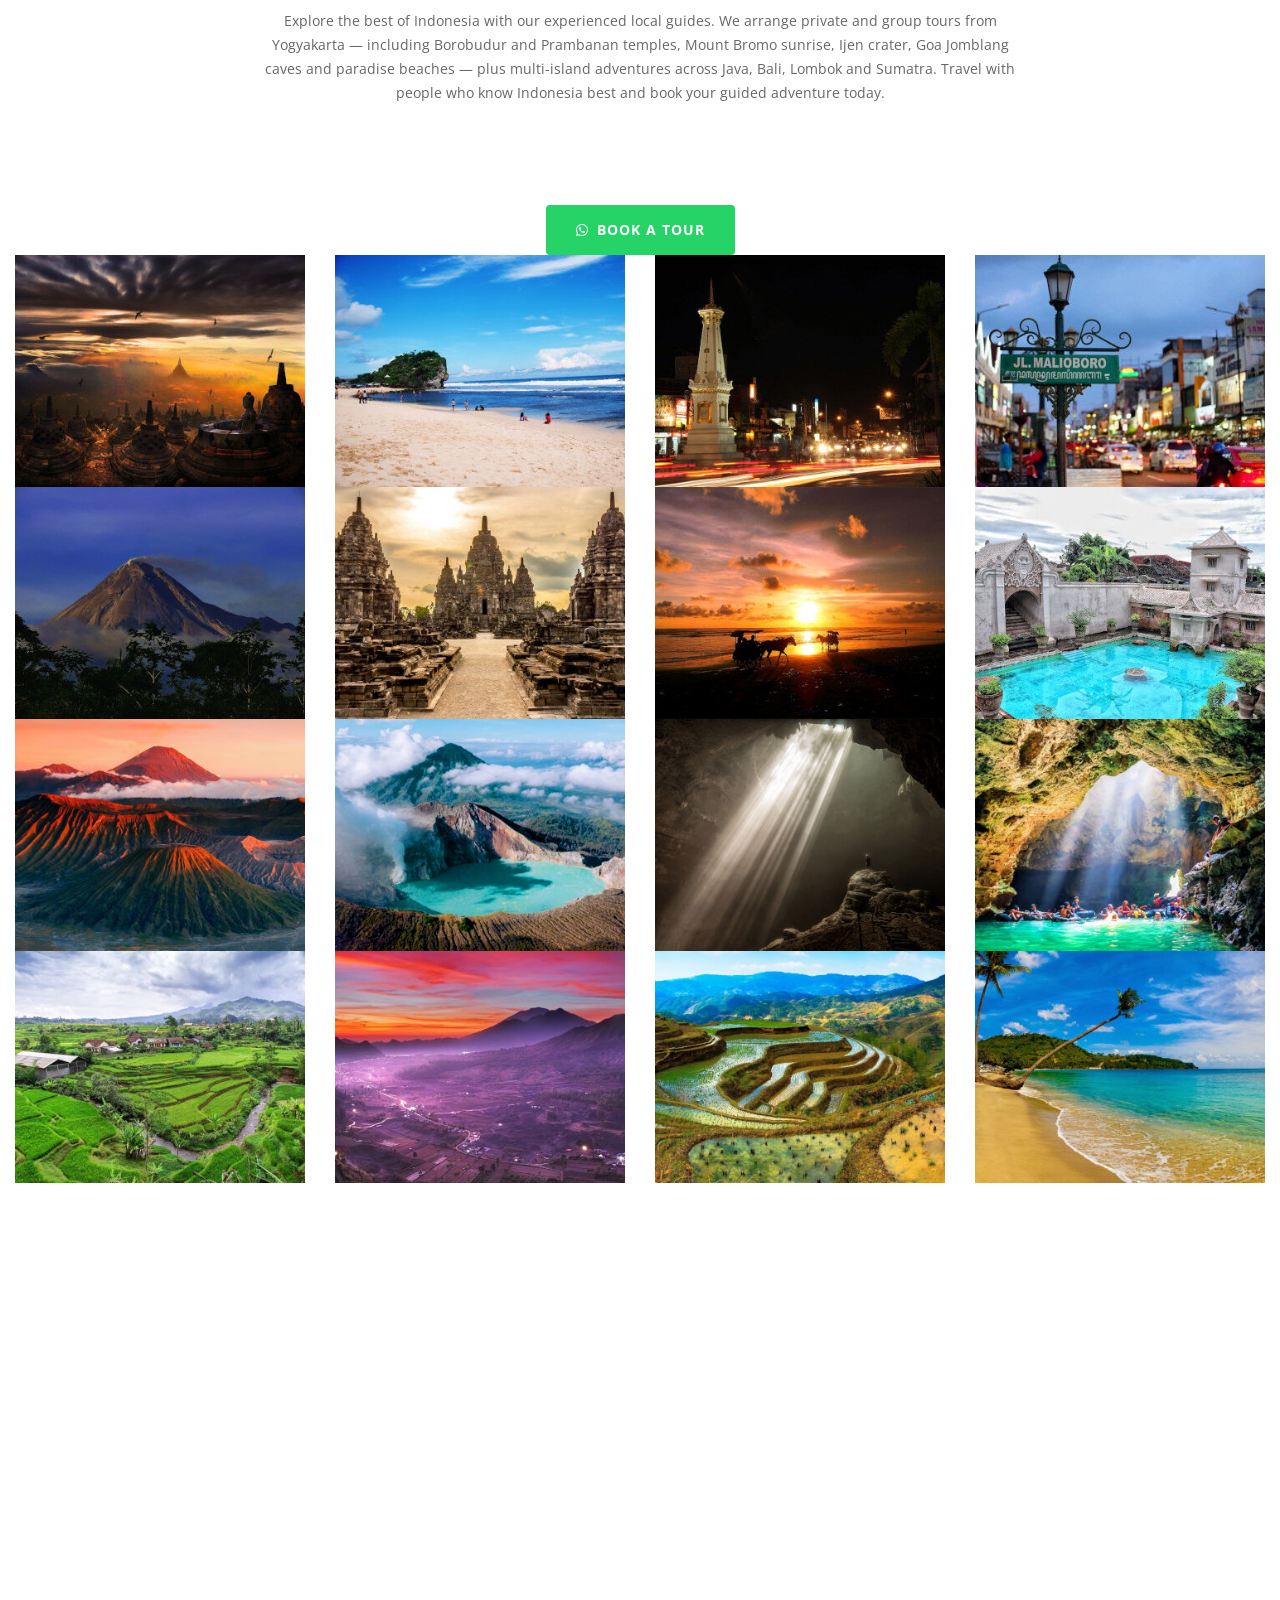
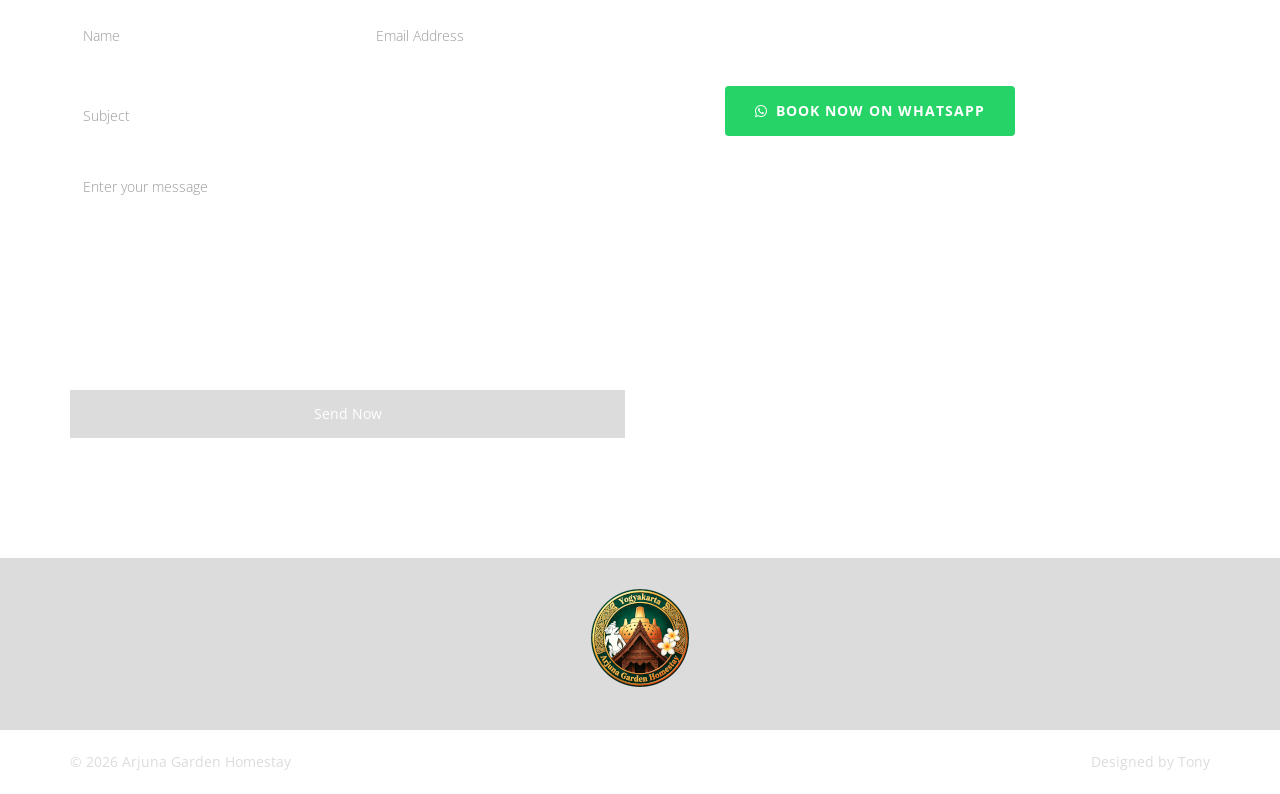
==== commit 7f4626ee: "Rename nav item to Tours; expand tour section SEO copy; add Book a Tour WhatsApp CTA with Website To" ====
--- a/index.html
+++ b/index.html
@@ -146,7 +146,7 @@
             <li class="scroll"><a href="#portfolio4">Rooms 1st Floor</a></li>
             <li class="scroll"><a href="#portfolio5">2nd Floor Lounge</a></li>
             <li class="scroll"><a href="#portfolio6">Rooms 2nd Floor</a></li>
-            <li class="scroll"><a href="#portfolio7">Tour Guide Services</a></li>
+            <li class="scroll"><a href="#portfolio7">Tours</a></li>
             <li class="scroll"><a href="#contact">Contact</a></li>
             <li><a class="btn-book-nav" href="https://wa.me/6281227669660?text=Hello%20Arjuna%20Garden%20Homestay%21%20I%27d%20like%20to%20book%20a%20stay.%0A%0ASource%3A%20Website%20Booking%20Request" target="_blank" rel="noopener"><i class="fa fa-whatsapp"></i>Book Now</a></li>
           </ul>
@@ -1323,8 +1323,14 @@
         <div class="heading text-center col-sm-8 col-sm-offset-2 wow fadeInUp" data-wow-duration="1000ms" data-wow-delay="300ms">
           <h2>Tour Guide Services</h2>
           <p>Providing full tour guide services, to Sumatra, Java, Bali, Lombok for an amazing adventure during your stay in Indonesia.</p>
+          <p>Explore the best of Indonesia with our experienced local guides. We arrange private and group tours from Yogyakarta — including Borobudur and Prambanan temples, Mount Bromo sunrise, Ijen crater, Goa Jomblang caves and paradise beaches — plus multi-island adventures across Java, Bali, Lombok and Sumatra. Travel with people who know Indonesia best and book your guided adventure today.</p>
         </div>
       </div> 
+      <div class="row">
+        <div class="text-center col-sm-12">
+          <a class="btn-book" href="https://wa.me/6281227669660?text=Hello%20Arjuna%20Garden%20Homestay%21%20I%27d%20like%20to%20book%20a%20tour.%20Please%20tell%20me%20more%20about%20your%20tour%20guide%20services.%0A%0ASource%3A%20Website%20Tour%20Booking" target="_blank" rel="noopener"><i class="fa fa-whatsapp"></i>Book a Tour</a>
+        </div>
+      </div>
     </div>
     <div class="container-fluid">
       <div class="row">
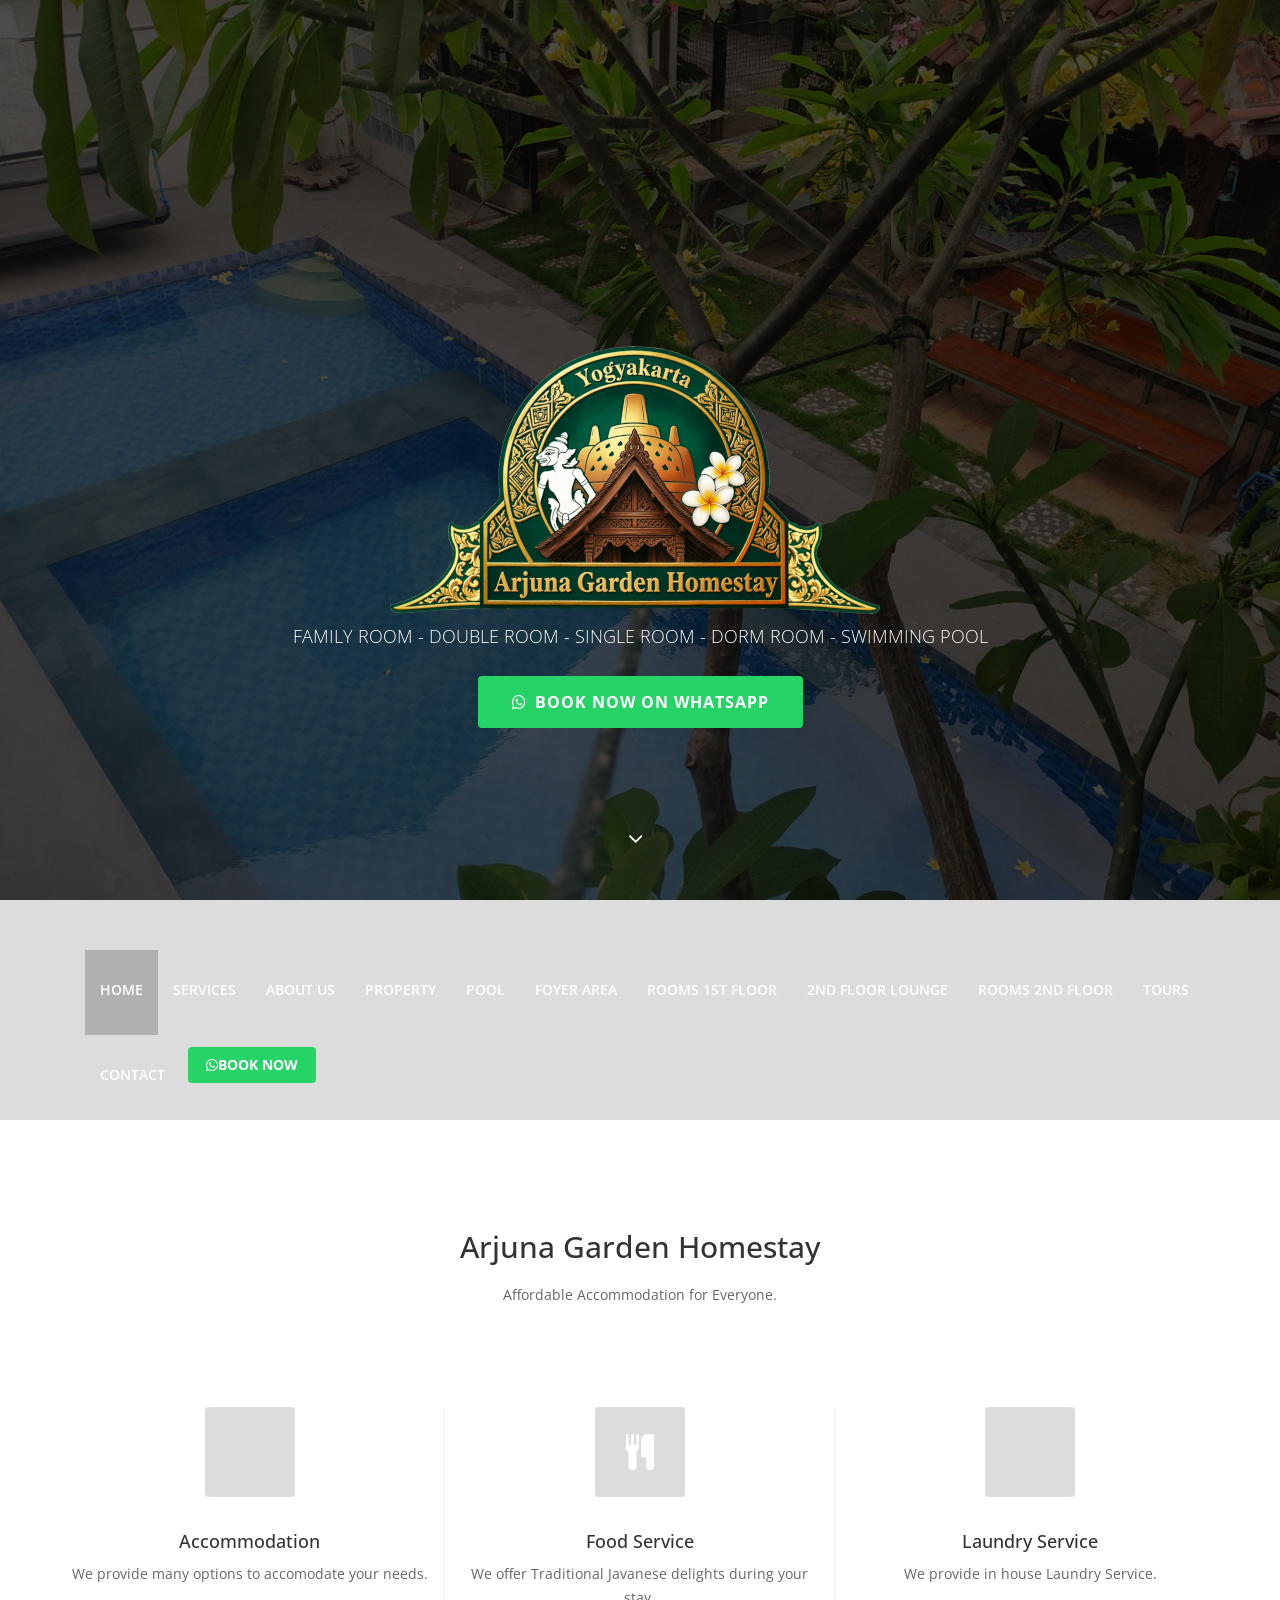
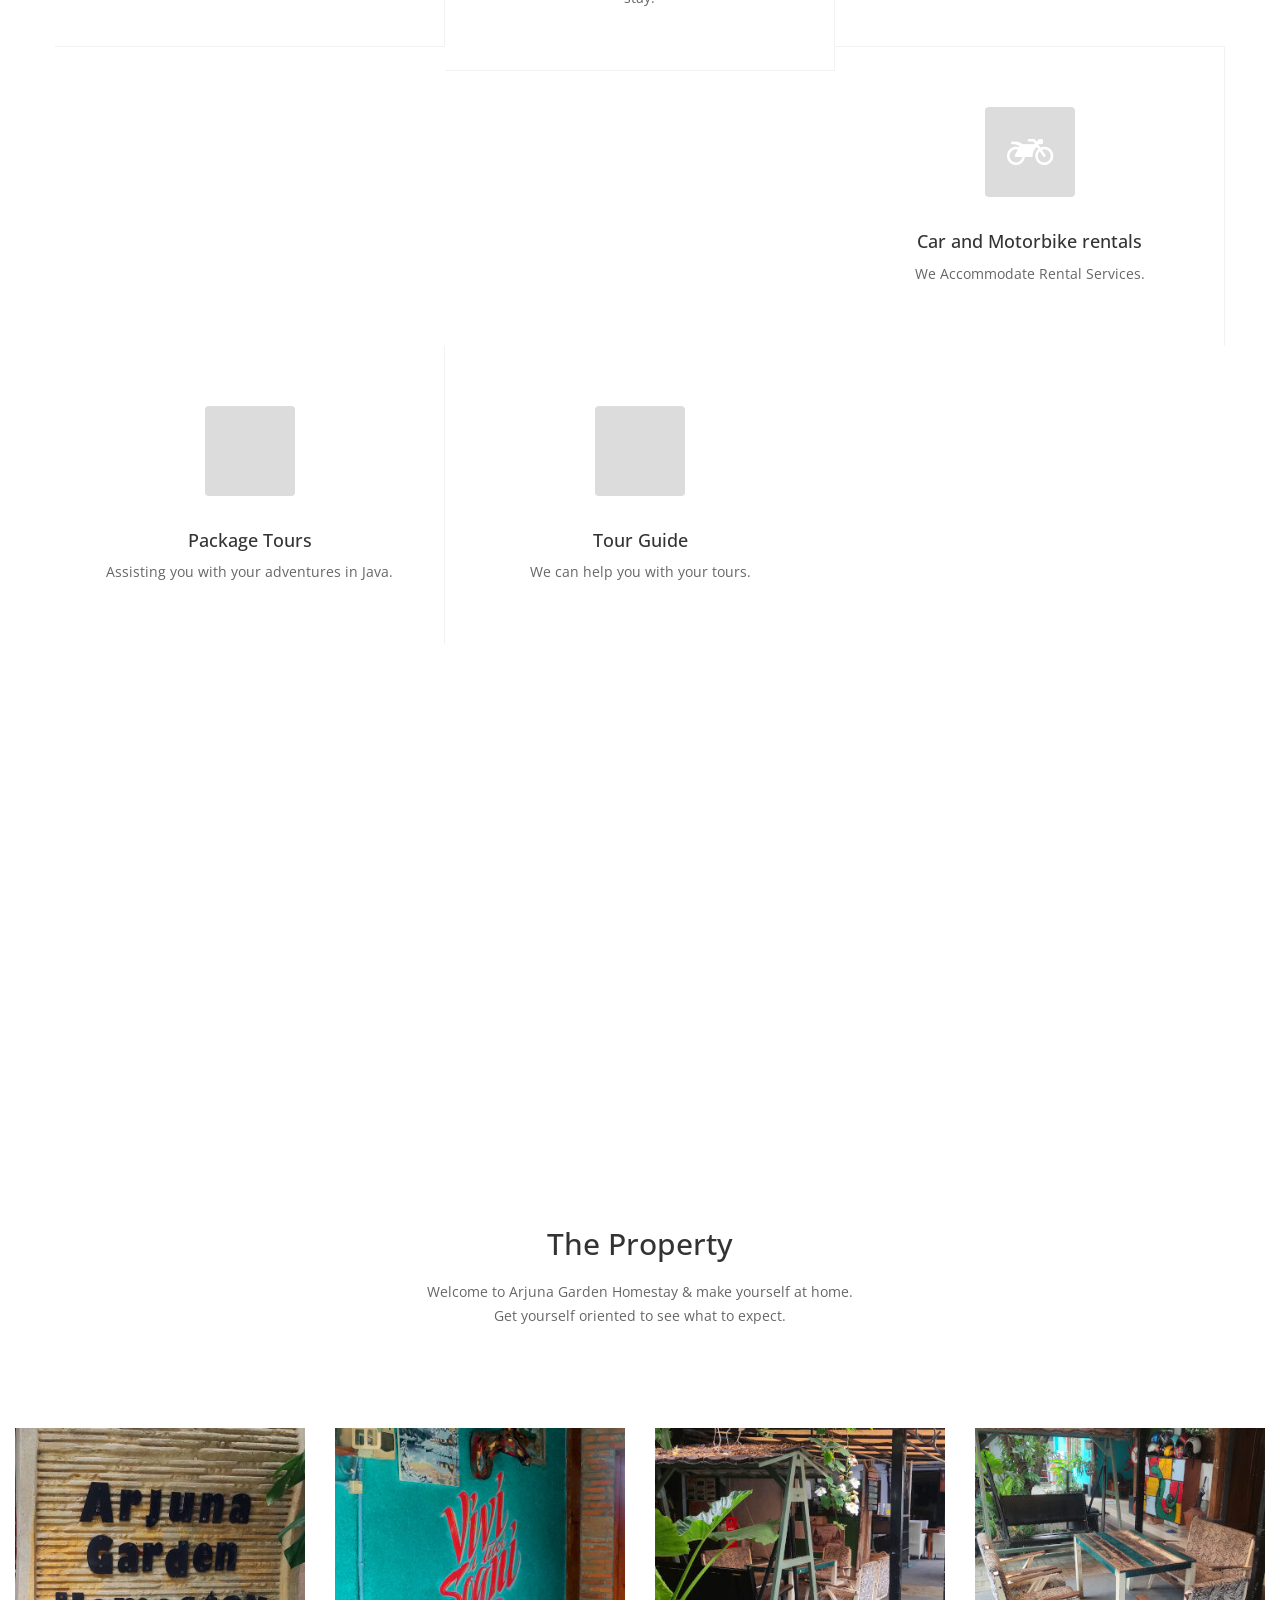
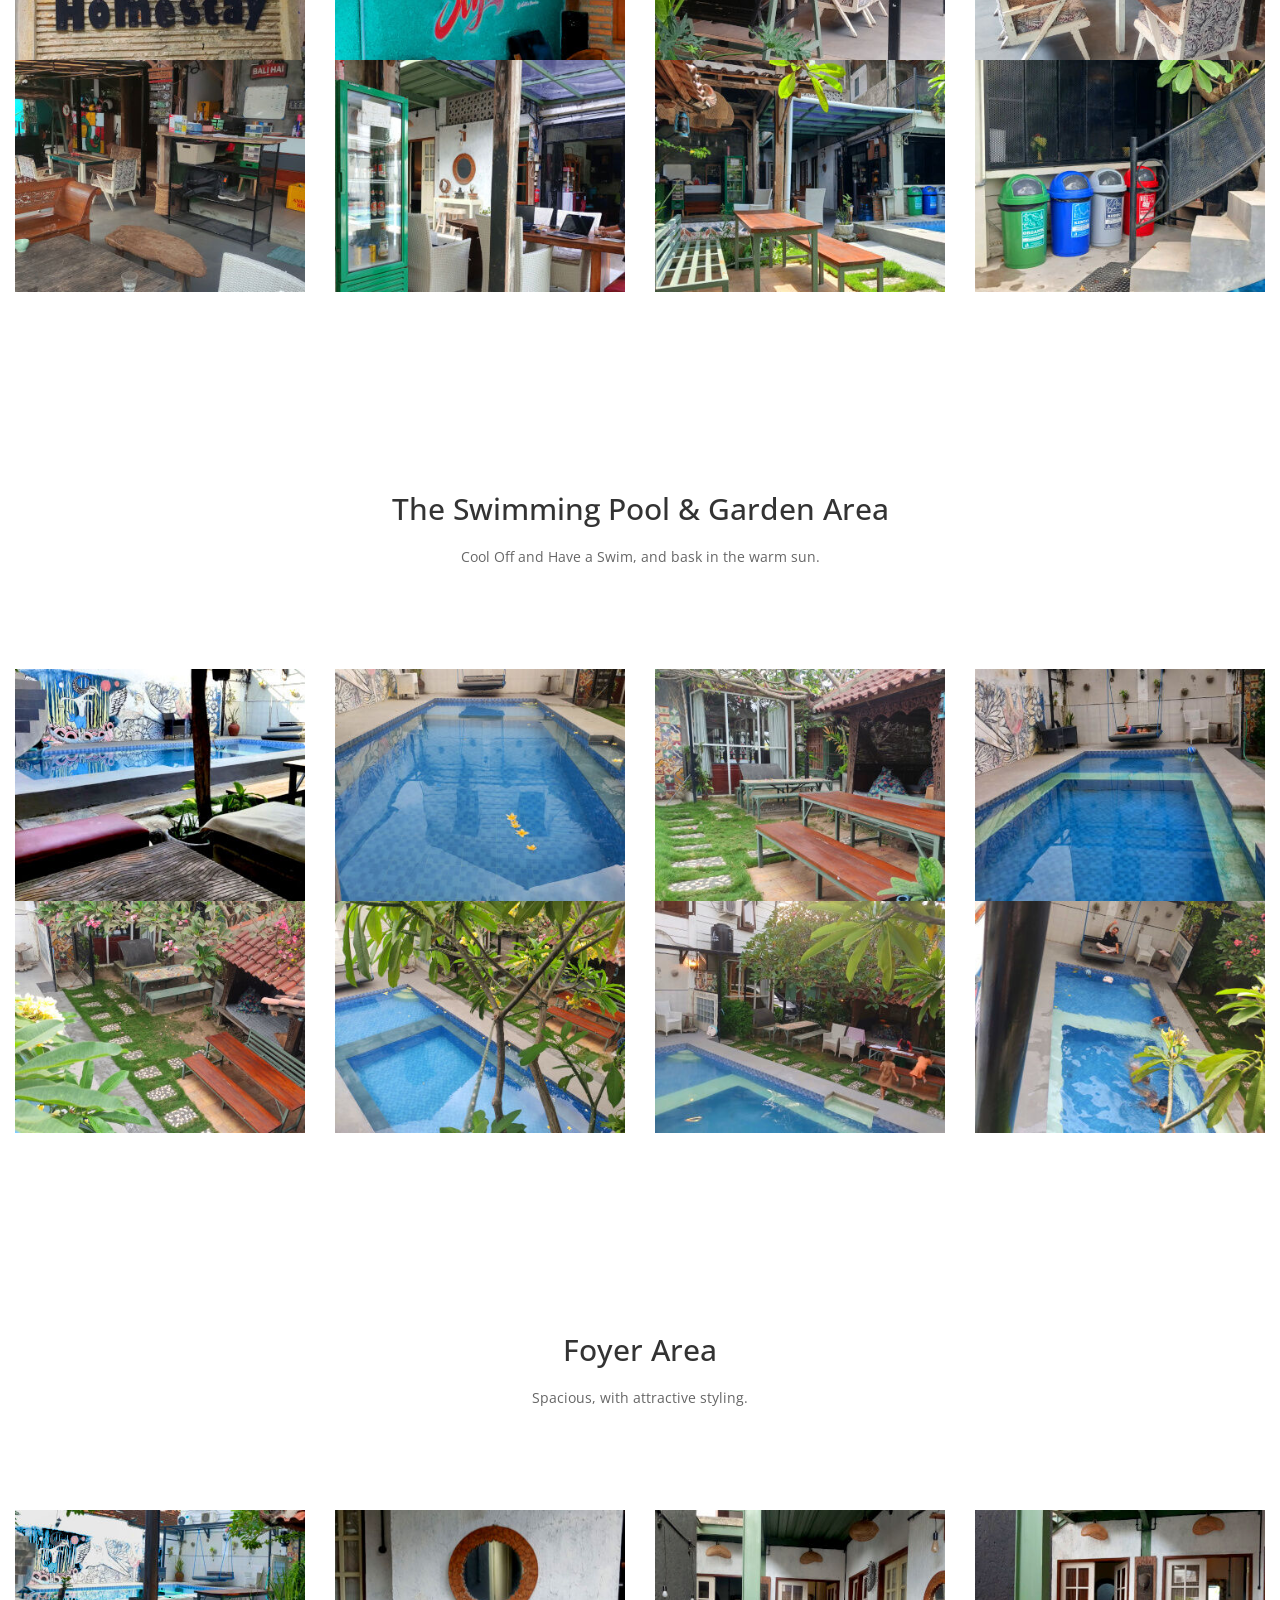
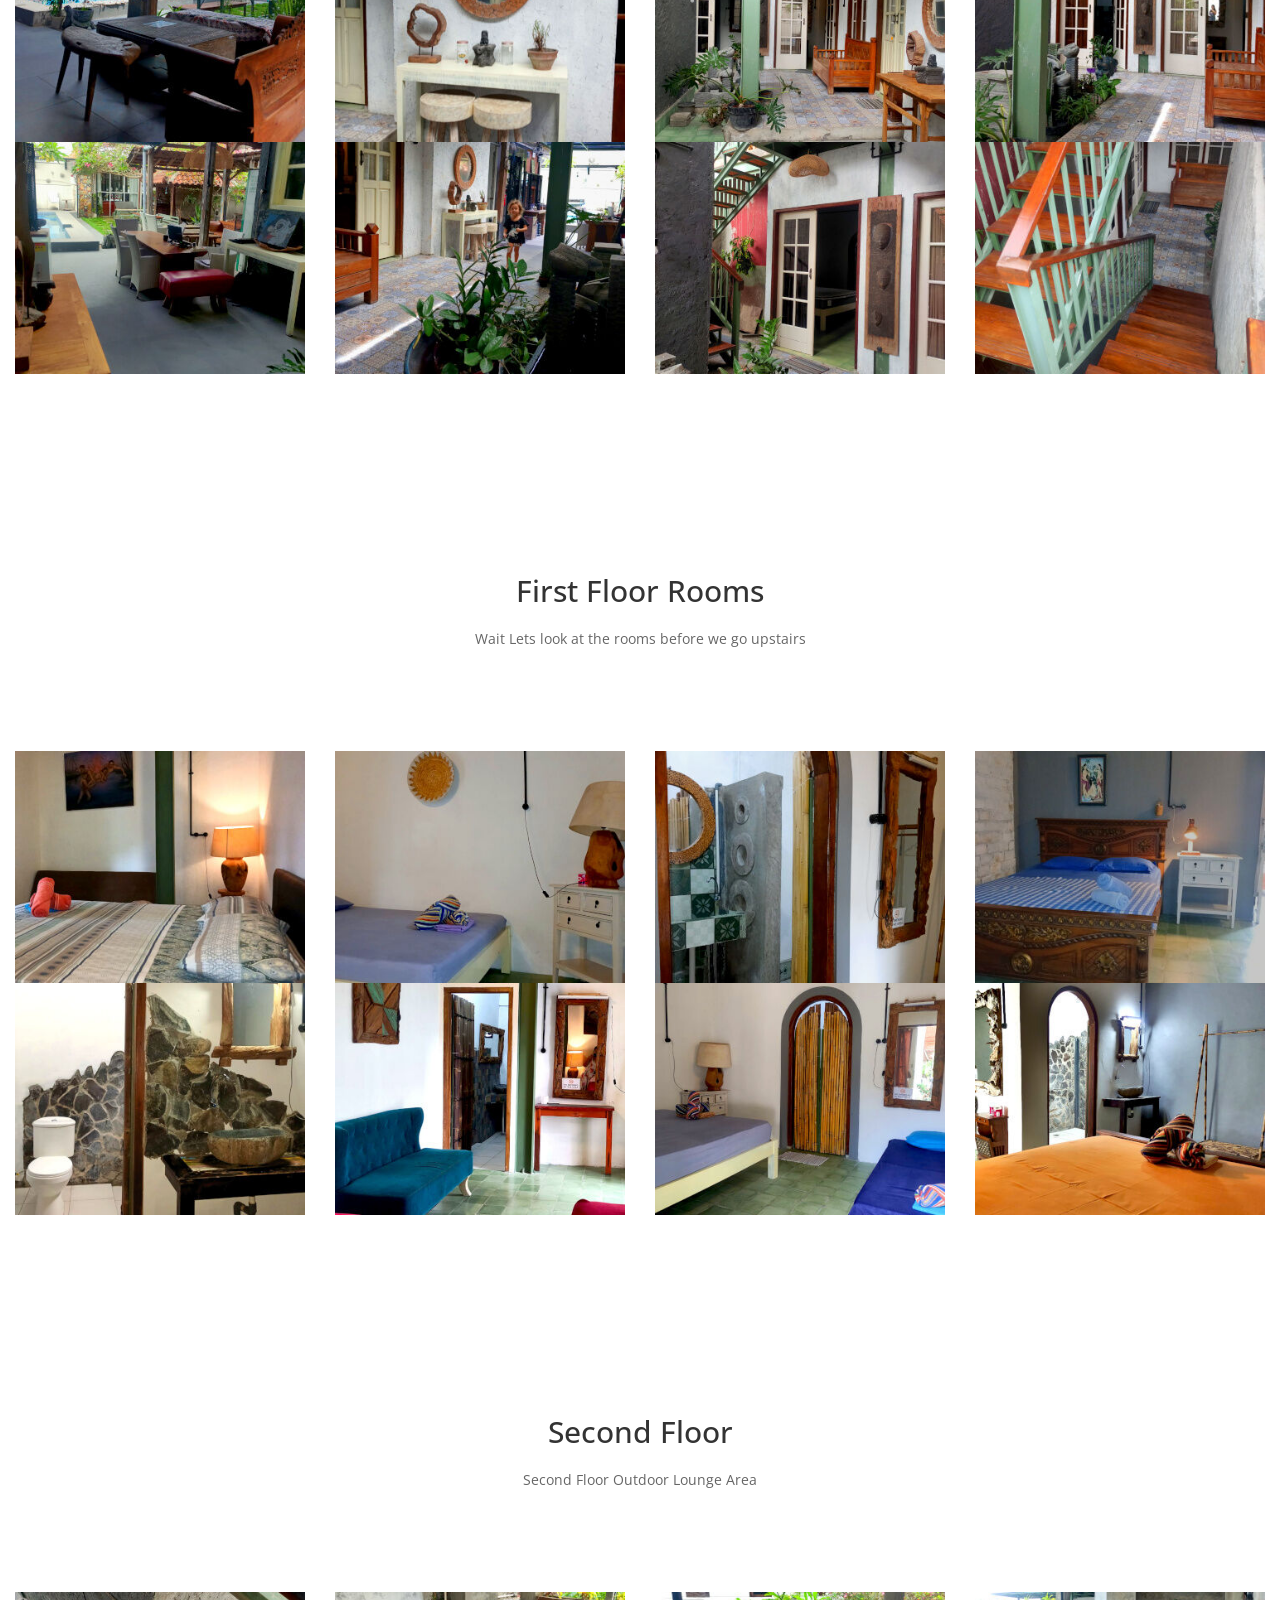
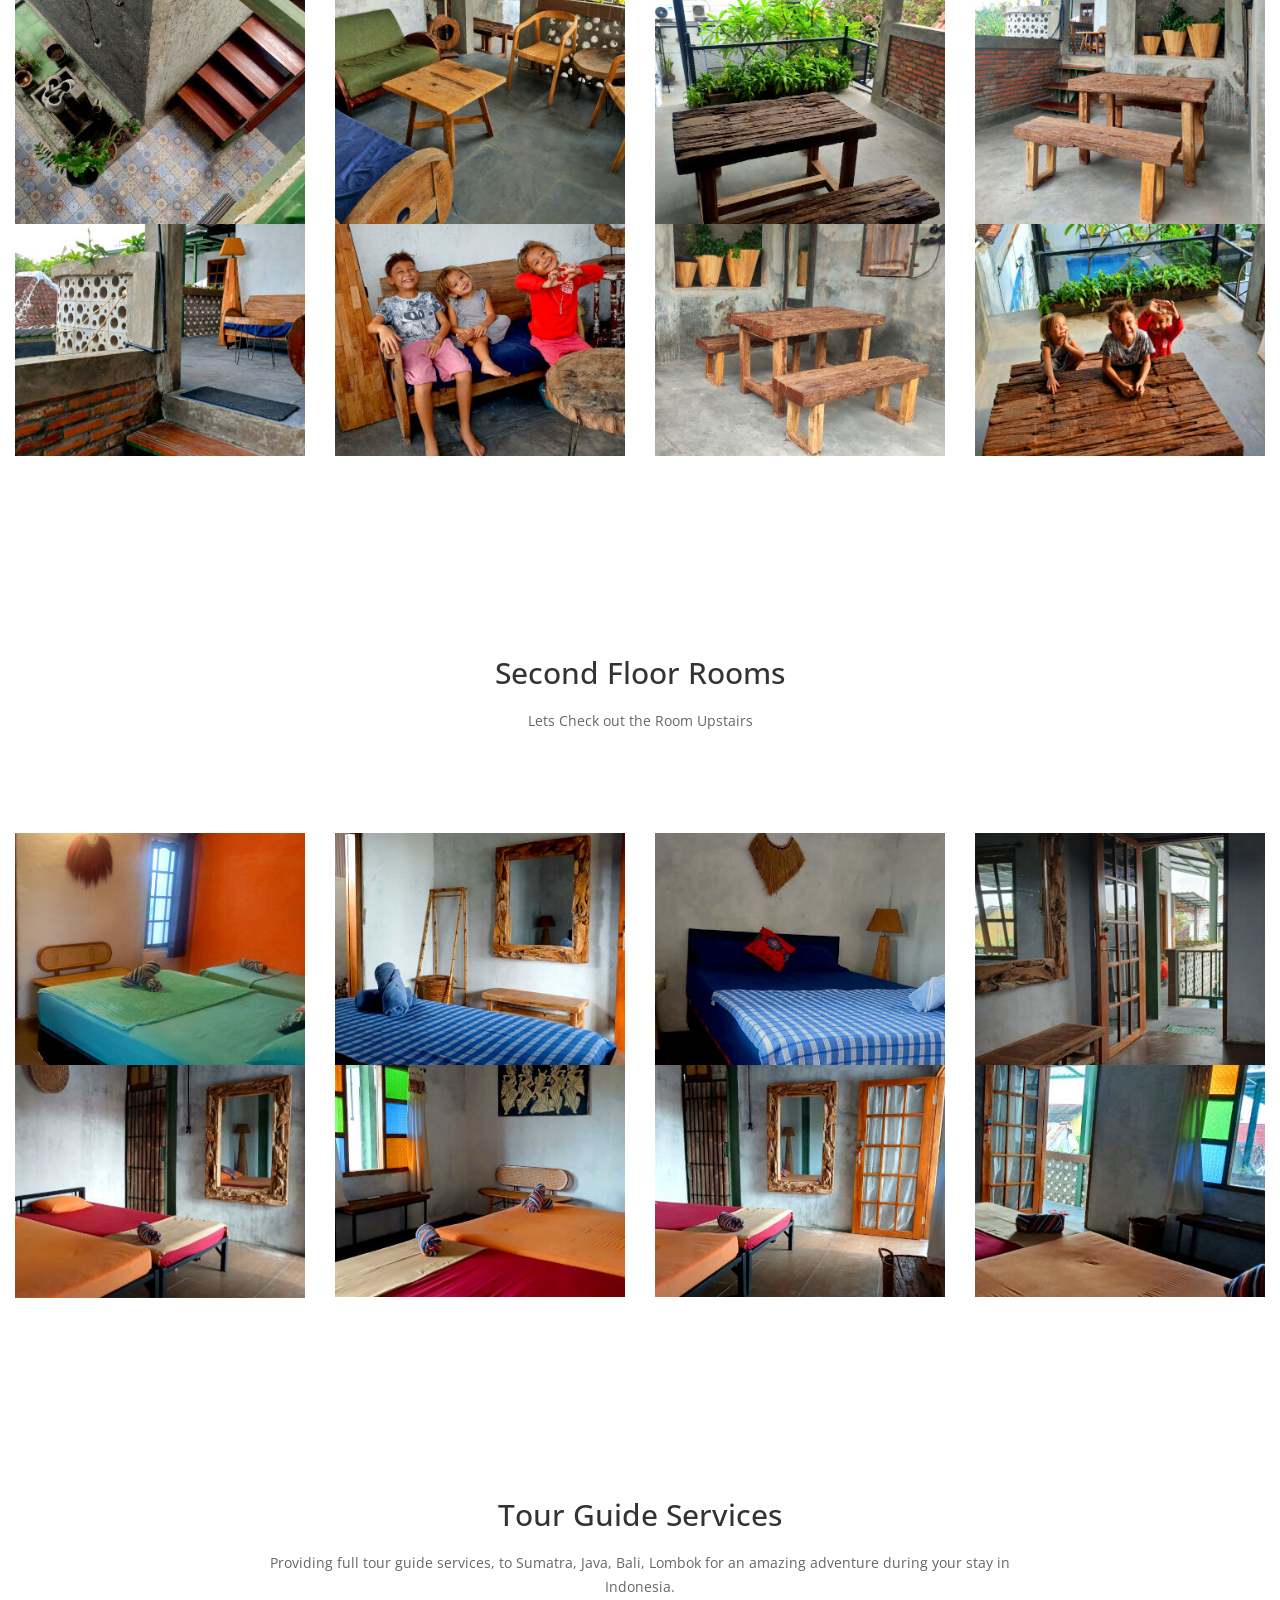
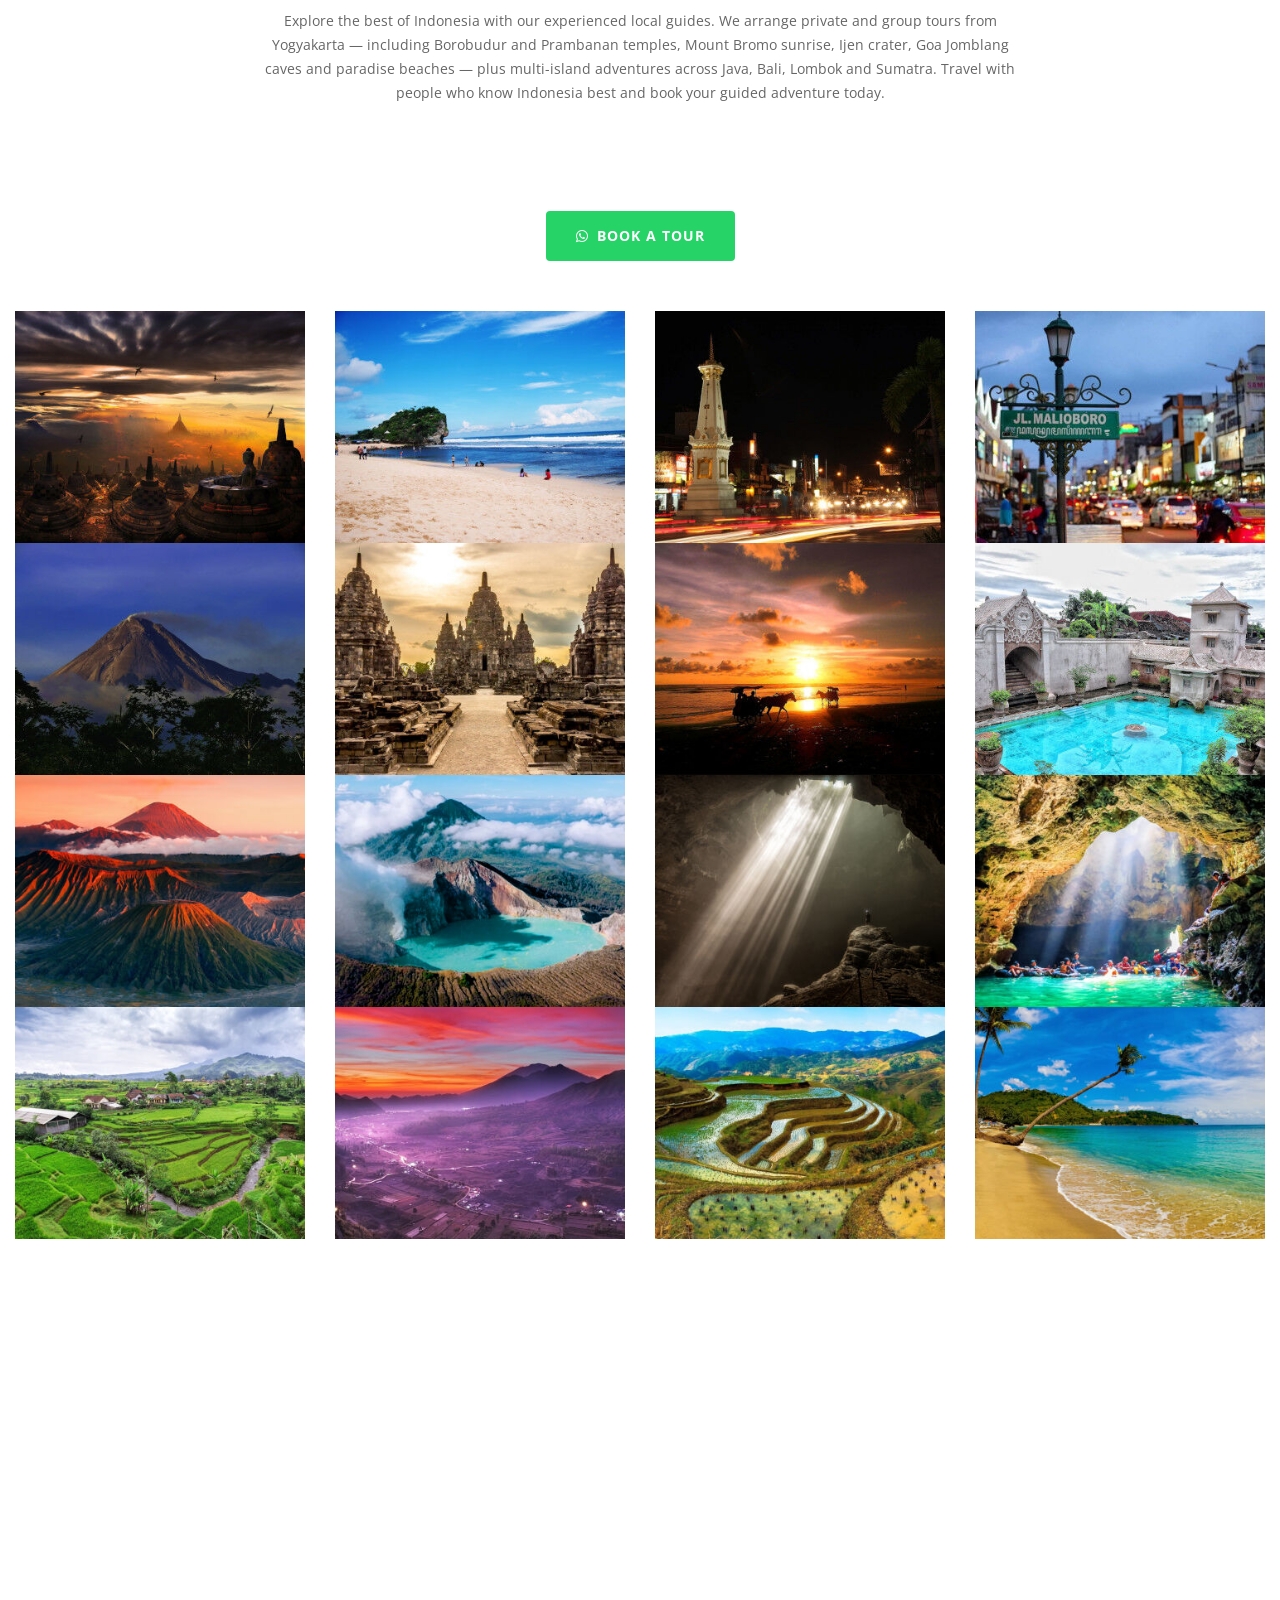
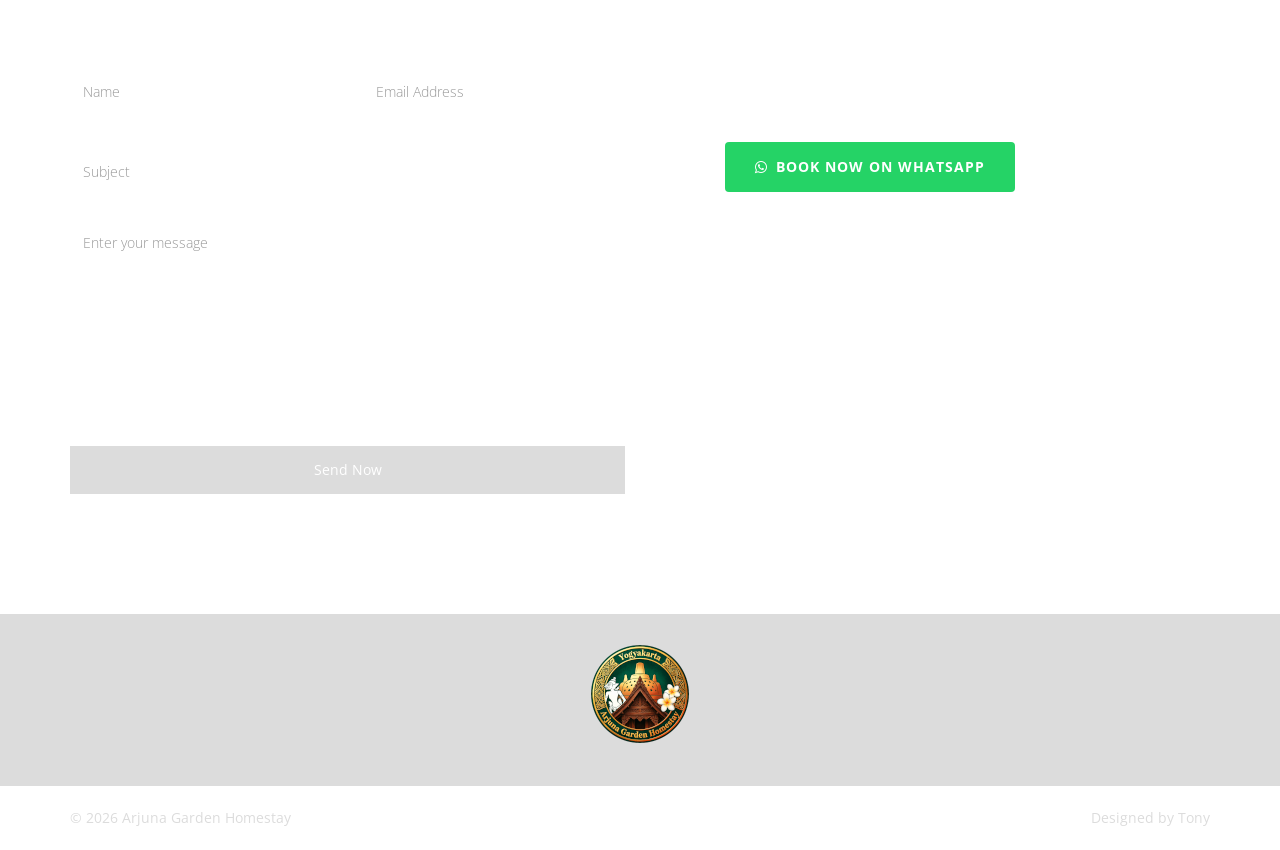
==== commit 6bbe0508: "Add spacing below Book a Tour CTA so it does not touch the image grid" ====
--- a/index.html
+++ b/index.html
@@ -1326,7 +1326,7 @@
           <p>Explore the best of Indonesia with our experienced local guides. We arrange private and group tours from Yogyakarta — including Borobudur and Prambanan temples, Mount Bromo sunrise, Ijen crater, Goa Jomblang caves and paradise beaches — plus multi-island adventures across Java, Bali, Lombok and Sumatra. Travel with people who know Indonesia best and book your guided adventure today.</p>
         </div>
       </div> 
-      <div class="row">
+      <div class="row tour-cta">
         <div class="text-center col-sm-12">
           <a class="btn-book" href="https://wa.me/6281227669660?text=Hello%20Arjuna%20Garden%20Homestay%21%20I%27d%20like%20to%20book%20a%20tour.%20Please%20tell%20me%20more%20about%20your%20tour%20guide%20services.%0A%0ASource%3A%20Website%20Tour%20Booking" target="_blank" rel="noopener"><i class="fa fa-whatsapp"></i>Book a Tour</a>
         </div>
--- a/css/main.css
+++ b/css/main.css
@@ -1773,6 +1773,11 @@
   margin-top: 18px;
   margin-bottom: 6px;
 }
+/* Tour Guide section CTA — adds breathing room before the image grid */
+.tour-cta {
+  margin-top: 6px;
+  margin-bottom: 50px;
+}
 /* Navigation bar variant */
 .navbar-nav > li > a.btn-book-nav {
   background-color: #25D366;
